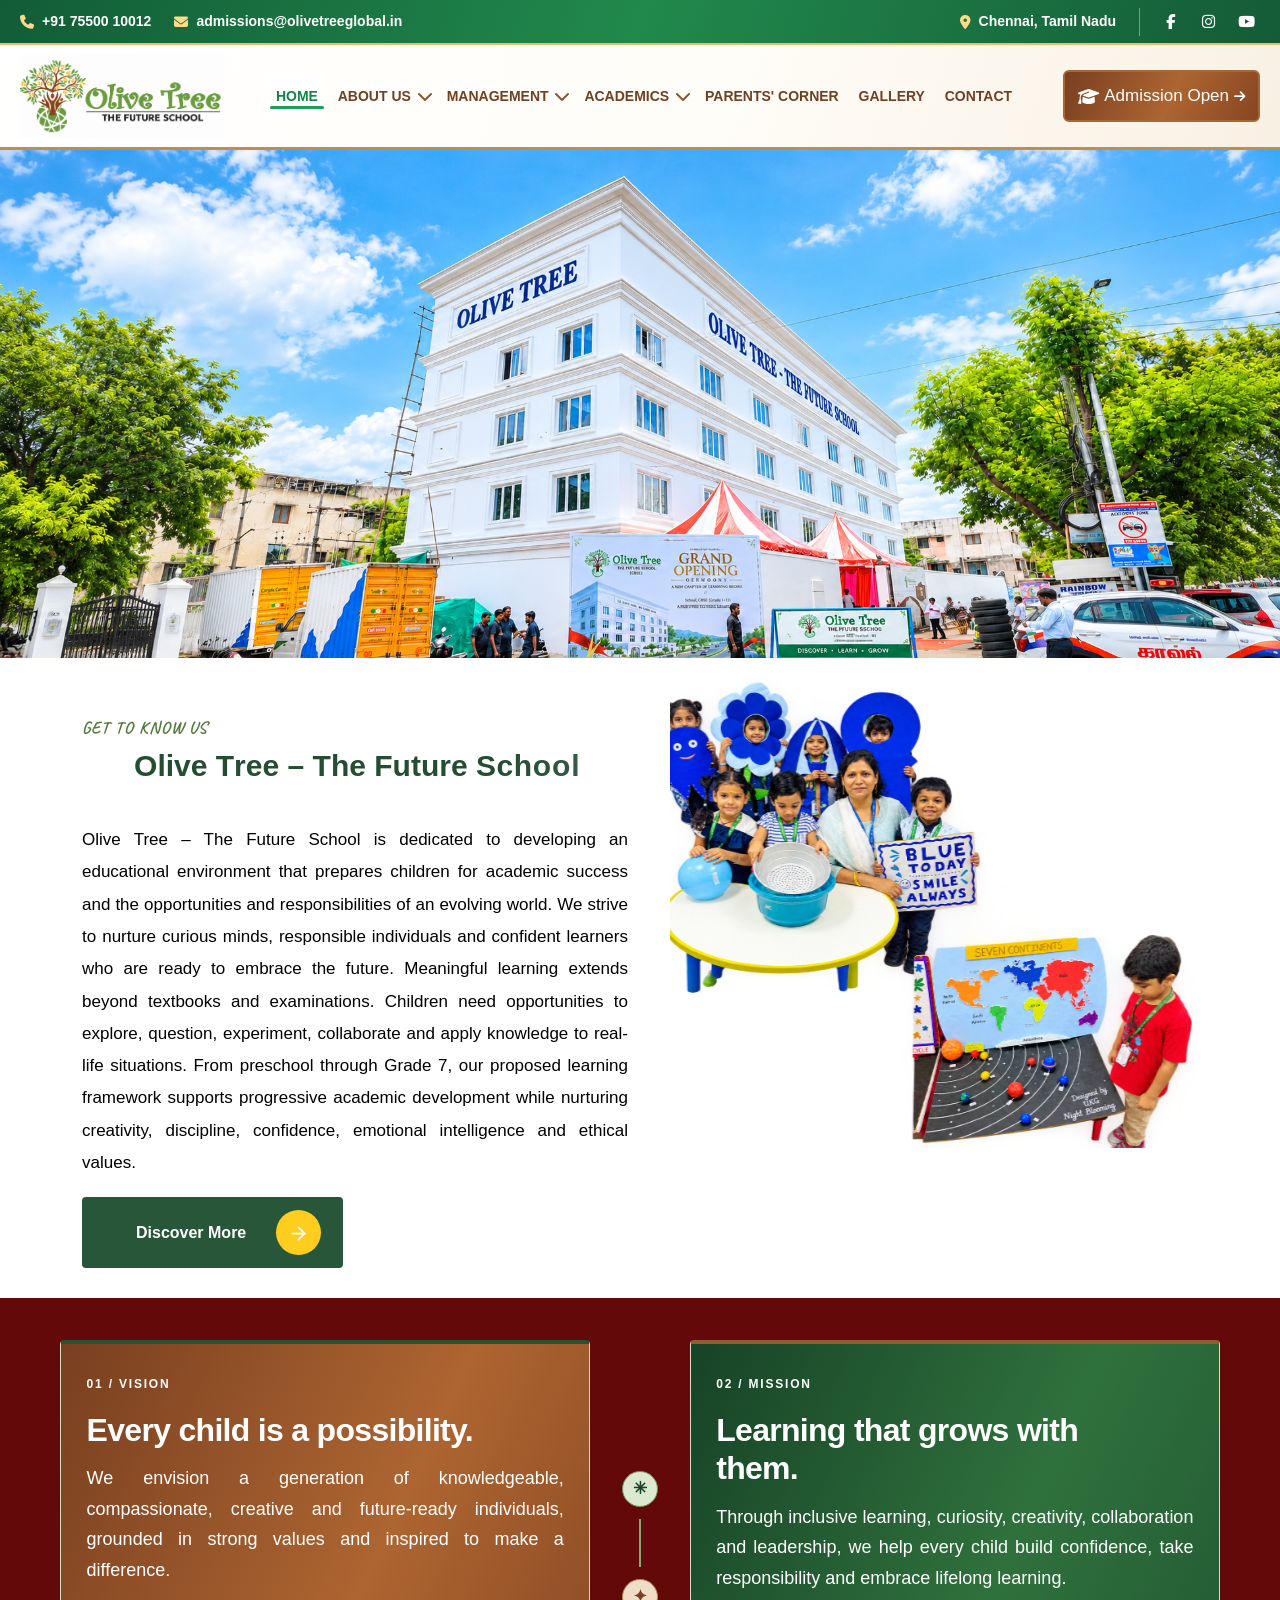
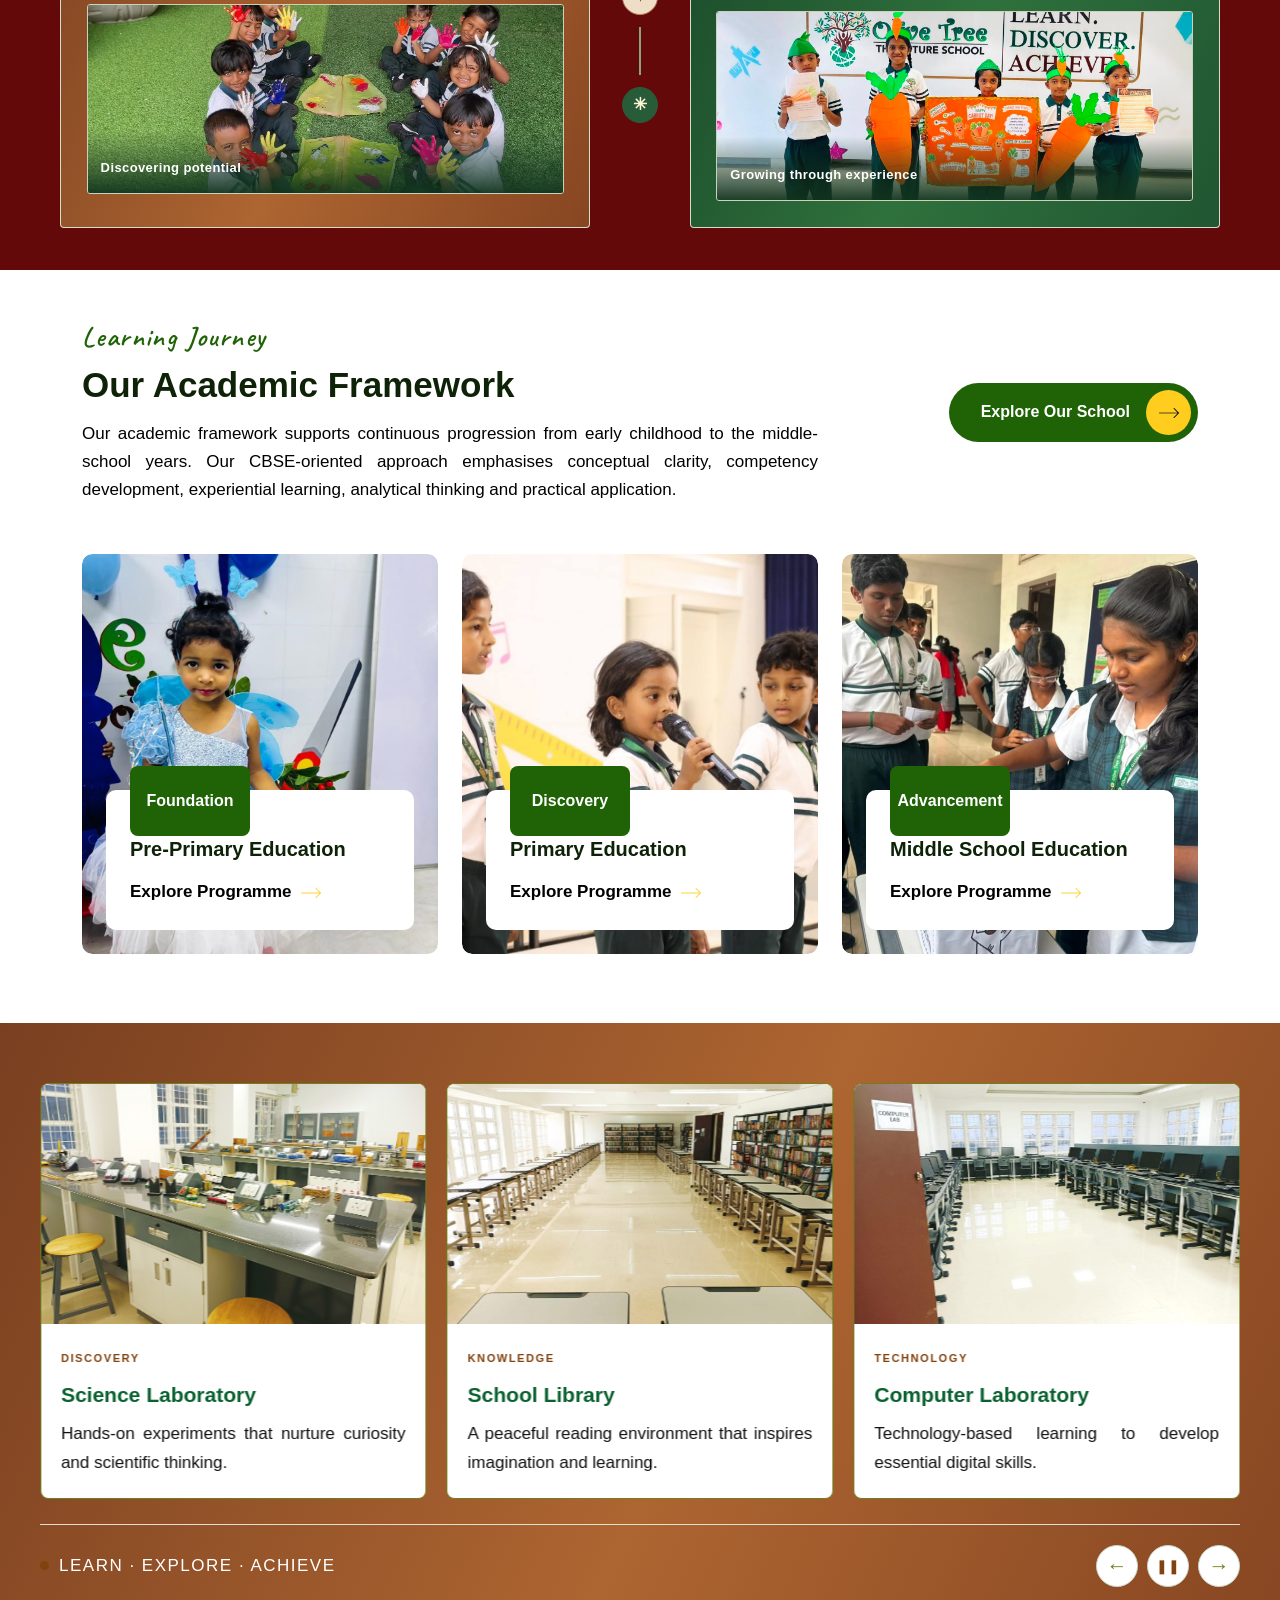
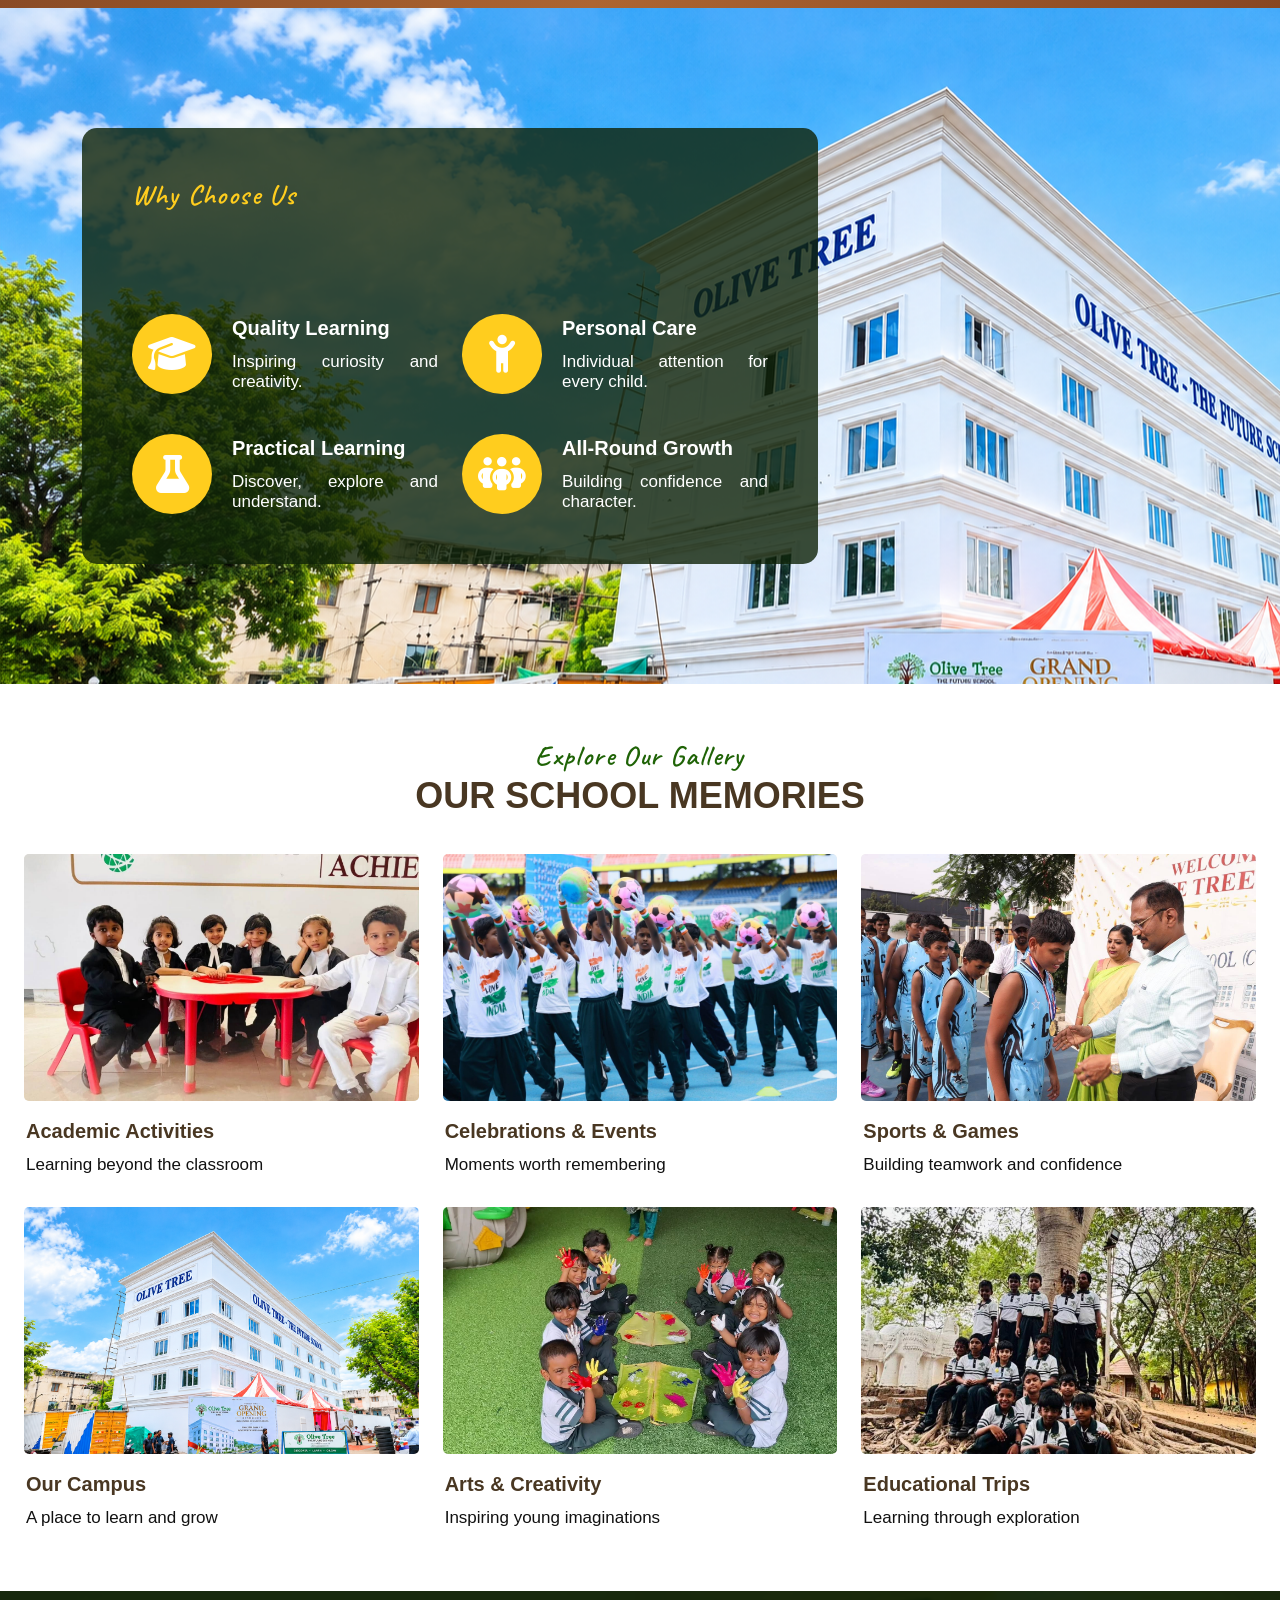
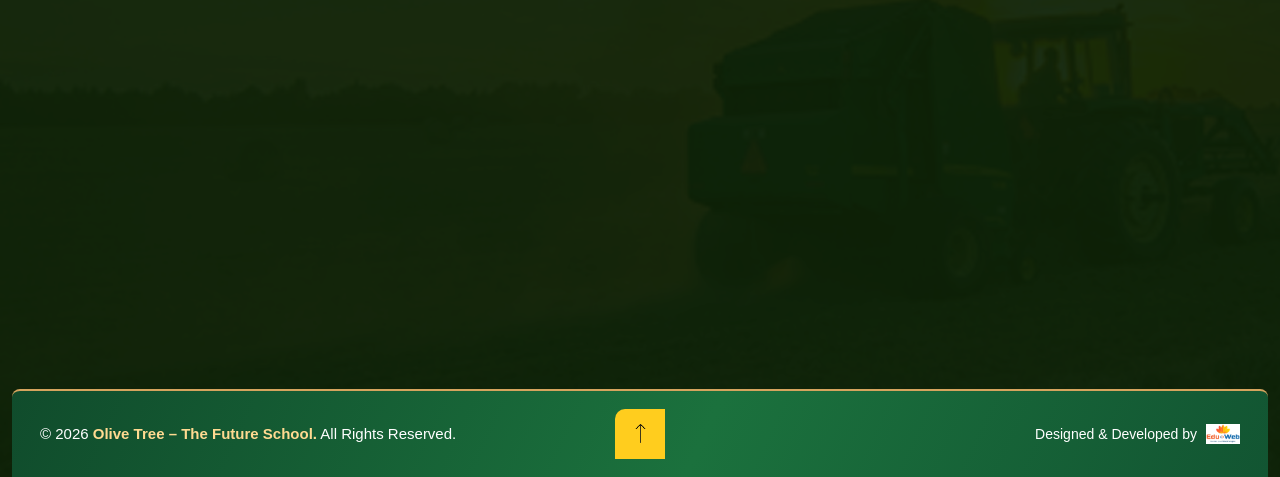
==== index.html @ cdbb2e9d "pic" ====
<!DOCTYPE html>
<html lang="en">


<meta http-equiv="content-type" content="text/html;charset=utf-8" />

<head>
    <meta charset="UTF-8">
    <meta name="viewport" content="width=device-width, initial-scale=1.0">
    <title> OLIVE TREE FUTURE SCHOOL</title>
    <link rel="stylesheet" href="assets/css/bootstrap.min.css">
    <link rel="stylesheet" href="assets/css/style.css">
    <link rel="stylesheet" href="assets/css/custom.css">
    <link rel="stylesheet" href="assets/css/swiper-bundle.min.css">
    <link rel="stylesheet" href="assets/fonts/fontawesome-free-6.7.1-web/css/all.min.css">
    <link rel="shortcut icon" type="image/x-icon" href="assets/img/future.png">




</head>

<body>
    <!-- Preloader start -->
    <div class="sb-page-loader">
        <img src="assets/images/logo/preloader.svg" class="position-absolute" alt="preloader-logo">
        <span class="loader">
        </span>
    </div>

    <!-- =========================================
     OLIVE TREE SCHOOL HEADER
========================================= -->

    <header class="ot-header" id="otHeader">

        <!-- ========== TOP HEADER ========== -->
        <div class="ot-top-header">
            <div class="ot-header-container ot-top-inner">

                <div class="ot-top-left">

                    <a href="tel:+917550010012">
                        <i class="fa-solid fa-phone"></i>
                        +91 75500 10012
                    </a>

                    <a href="mailto:admissions@olivetreeglobal.in">
                        <i class="fa-solid fa-envelope"></i>
                        admissions@olivetreeglobal.in
                    </a>

                </div>

                <div class="ot-top-right">

                    <span class="ot-top-location">
                        <i class="fa-solid fa-location-dot"></i>
                        Chennai, Tamil Nadu
                    </span>

                    <div class="ot-social-links">
                        <a href="#" aria-label="Facebook">
                            <i class="fa-brands fa-facebook-f"></i>
                        </a>
                        <a href="#" aria-label="Instagram">
                            <i class="fa-brands fa-instagram"></i>
                        </a>
                        <a href="#" aria-label="YouTube">
                            <i class="fa-brands fa-youtube"></i>
                        </a>
                    </div>

                </div>

            </div>
        </div>

        <!-- ========== MAIN HEADER ========== -->
        <div class="ot-main-header">
            <div class="ot-header-container ot-main-inner">

                <!-- LOGO ONLY -->
                <a href="index.html" class="ot-header-logo">
                    <img src="assets/img/future.png" alt="Olive Tree Group of Schools">
                </a>

                <!-- NAVIGATION -->
                <nav class="ot-main-nav" id="otMainNav" aria-label="Main navigation">

                    <ul class="ot-nav-list">

                        <li>
                            <a href="index.html" class="ot-nav-link active">
                                HOME
                            </a>
                        </li>

                        <!-- ABOUT US -->
                        <li class="ot-dropdown-parent">
                            <div class="ot-nav-row">
                                <a href="about.html" class="ot-nav-link">
                                    ABOUT US
                                </a>

                                <button class="ot-submenu-toggle" type="button" aria-label="Toggle About Us submenu"
                                    aria-expanded="false">
                                    <i class="fa-solid fa-chevron-down"></i>
                                </button>
                            </div>

                            <ul class="ot-submenu">
                                <li><a href="school-overview.html">School Overview</a></li>
                                <li><a href="vision.html">Vision</a></li>
                                <li><a href="mission.html">Mission</a></li>
                                <li><a href="core-values.html">Core Values</a></li>
                            </ul>
                        </li>

                        <!-- MANAGEMENT -->
                        <li class="ot-dropdown-parent">
                            <div class="ot-nav-row">
                                <a href="management.html" class="ot-nav-link">
                                    MANAGEMENT
                                </a>

                                <button class="ot-submenu-toggle" type="button" aria-label="Toggle Management submenu"
                                    aria-expanded="false">
                                    <i class="fa-solid fa-chevron-down"></i>
                                </button>
                            </div>

                            <ul class="ot-submenu">
                                <li>
                                    <a href="chairman.html">
                                        Chairman's Message
                                    </a>
                                </li>
                                <li>
                                    <a href="director.html">
                                        Director's / Correspondent's Message
                                    </a>
                                </li>
                                <li>
                                    <a href="principal.html">
                                        Principal's Message
                                    </a>
                                </li>
                            </ul>
                        </li>


                        <!-- ACADEMICS -->
                        <li class="ot-dropdown-parent">
                            <div class="ot-nav-row">
                                <a href="academics.html" class="ot-nav-link">
                                    ACADEMICS
                                </a>

                                <button class="ot-submenu-toggle" type="button" aria-label="Toggle Academics submenu"
                                    aria-expanded="false">
                                    <i class="fa-solid fa-chevron-down"></i>
                                </button>
                            </div>

                            <ul class="ot-submenu">
                                <li><a href="pre-primary.html">Pre-Primary</a></li>
                                <li><a href="primary.html">Primary</a></li>
                                <li><a href="middle-school.html">Middle School</a></li>
                                <li><a href="curriculum.html">Curriculum</a></li>
                                <li>
                                    <a href="teaching-methodology.html">
                                        Teaching Methodology
                                    </a>
                                </li>
                            </ul>
                        </li>

                        <li>
                            <a href="admission.html" class="ot-nav-link">
                                PARENTS' CORNER
                            </a>
                        </li>

                        <li>
                            <a href="gallery.html" class="ot-nav-link">
                                GALLERY
                            </a>
                        </li>

                        <li>
                            <a href="contact.html" class="ot-nav-link">
                                CONTACT
                            </a>
                        </li>

                    </ul>

                </nav>

                <!-- RIGHT ACTIONS -->
                <div class="ot-header-actions">

                    <a href="admission.html" class="ot-admission-button">
                        <i class="fa-solid fa-graduation-cap"></i>
                        <span style="color: white;">Admission Open</span>
                        <i class="fa-solid fa-arrow-right ot-admission-arrow"></i>
                    </a>

                    <button class="ot-mobile-toggle" id="otMobileToggle" type="button" aria-label="Open menu"
                        aria-controls="otMainNav" aria-expanded="false">
                        <i class="fa-solid fa-bars"></i>
                    </button>

                </div>

            </div>
        </div>

        <!-- MOBILE OVERLAY -->
        <div class="ot-nav-overlay" id="otNavOverlay"></div>

    </header>

    <!-- =========================================
     HEADER JAVASCRIPT
========================================= -->

    <script>
        document.addEventListener("DOMContentLoaded", function () {

            const toggle = document.getElementById("otMobileToggle");
            const nav = document.getElementById("otMainNav");
            const overlay = document.getElementById("otNavOverlay");
            const submenuButtons = document.querySelectorAll(
                ".ot-submenu-toggle"
            );

            function closeMenu() {
                nav.classList.remove("ot-nav-active");
                overlay.classList.remove("ot-overlay-active");
                document.body.classList.remove("ot-menu-open");

                toggle.setAttribute("aria-expanded", "false");
                toggle.setAttribute("aria-label", "Open menu");
                toggle.innerHTML = '<i class="fa-solid fa-bars"></i>';

                document.querySelectorAll(".ot-dropdown-parent")
                    .forEach(item => item.classList.remove("ot-submenu-open"));

                submenuButtons.forEach(button => {
                    button.setAttribute("aria-expanded", "false");
                });
            }

            toggle.addEventListener("click", function () {
                if (nav.classList.contains("ot-nav-active")) {
                    closeMenu();
                } else {
                    nav.classList.add("ot-nav-active");
                    overlay.classList.add("ot-overlay-active");
                    document.body.classList.add("ot-menu-open");

                    toggle.setAttribute("aria-expanded", "true");
                    toggle.setAttribute("aria-label", "Close menu");
                    toggle.innerHTML = '<i class="fa-solid fa-xmark"></i>';
                }
            });

            overlay.addEventListener("click", closeMenu);

            submenuButtons.forEach(button => {
                button.addEventListener("click", function () {

                    const parent = button.closest(".ot-dropdown-parent");
                    const isOpen = parent.classList.contains("ot-submenu-open");

                    document.querySelectorAll(".ot-dropdown-parent")
                        .forEach(item => {
                            item.classList.remove("ot-submenu-open");
                            item.querySelector(".ot-submenu-toggle")
                                .setAttribute("aria-expanded", "false");
                        });

                    if (!isOpen) {
                        parent.classList.add("ot-submenu-open");
                        button.setAttribute("aria-expanded", "true");
                    }
                });
            });

            document.addEventListener("keydown", function (event) {
                if (event.key === "Escape") closeMenu();
            });

            window.addEventListener("resize", function () {
                if (window.innerWidth > 1100) closeMenu();
            });

        });
    </script>



    <!--===== Main Section    S T A R T =====-->
    <main>

        <!-- Hero Section Start -->
        <section class="hero-section-2 fix">

            <div class="swiper banner-active">
                <div class="swiper-wrapper">
                    <div class="swiper-slide">

                        <!-- Hero Section Start -->
                        <section class="hero-section hero-1 " style="margin-top: -2%;">
                            <div class=" hero-container">
                                <div id="rs-slider" class="rs-slider slider6">
                                    <div class="slideshow-container">

                                        <div class="mySlides fade">

                                            <img src="assets/img/banner1.png" style="width:100%">

                                        </div>

                                       

                                    </div>




                                    <div style="text-align:center;margin-top: -2%;">
                                        <span class="dot"></span>
                                        <span class="dot"></span>
                                        <span class="dot"></span>
                                    </div>


                                </div>




                                <style>
                                    /* Slideshow container */
                                    .slideshow-container {
                                        max-width: auto;
                                        position: relative;
                                        margin: auto;
                                    }

                                    /* Caption text */

                                    /* Number text (1/3 etc) */


                                    /* The dots/bullets/indicators */
                                    .dot {
                                        height: 15px;
                                        width: 15px;
                                        margin: 0 2px;
                                        background-color: #fff;
                                        border-radius: 50%;
                                        display: inline-block;
                                        transition: background-color 0.6s ease;
                                    }

                                    .slider-dots,
                                    .dot,
                                    div[style*="text-align:center"] {
                                        display: none !important;
                                    }

                                    .active {
                                        background-color: #fff;
                                    }

                                    /* Fading animation */
                                    .fade {
                                        animation-name: fade;
                                        animation-duration: 1.5s;
                                    }

                                    .fade:not(.show) {
                                        opacity: 1;
                                    }

                                    @keyframes fade {
                                        from {
                                            opacity: .4
                                        }

                                        to {
                                            opacity: 1
                                        }
                                    }

                                    @media only screen and (max-width: 600px) {
                                        .testiItem02 .quotation {
                                            display: none !important;
                                        }
                                    }


                                    /* On smaller screens, decrease text size */
                                </style>



                                <script>
                                    let slideIndex = 0;
                                    showSlides();

                                    function showSlides() {
                                        let i;
                                        let slides = document.getElementsByClassName("mySlides");
                                        let dots = document.getElementsByClassName("dot");
                                        for (i = 0; i < slides.length; i++) {
                                            slides[i].style.display = "none";
                                        }
                                        slideIndex++;
                                        if (slideIndex > slides.length) {
                                            slideIndex = 1
                                        }
                                        for (i = 0; i < dots.length; i++) {
                                            dots[i].className = dots[i].className.replace(" active", "");
                                        }
                                        slides[slideIndex - 1].style.display = "block";
                                        dots[slideIndex - 1].className += " active";
                                        setTimeout(showSlides, 5000); // Change image every 2 seconds
                                    }
                                </script>

                            </div>
                        </section>

        </section>

      <!--===== OLIVE TREE ABOUT SECTION START =====-->
<section class="sb-about-area content pt-20 pb-120 overflow-hidden"
    style="background:#ffffff; padding-top:60px; padding-bottom:30px;">

    <div class="container">
        <div class="sb-about">
            <div class="row align-items-center">

                <!-- LEFT CONTENT -->
                <div class="col-lg-6">
                    <div class="sb-section-title-wrapper">

                        <h4 class="sb-section-subtitle mb-10"
                            style="color:#52783c; font-size:17px; font-weight:700; letter-spacing:1px;">
                            GET TO KNOW US
                        </h4>

                        <h2 class="sb-section-title pb-25 split-text right"
                            style="color:#254d32; font-size:clamp(30px,3.2vw,23px); 
                            line-height:1.2; font-weight:800; margin-bottom:15px;text-align: center;">
                            Olive Tree – The Future School
                        </h2>

                        <p style="color:#000; font-size:17px; line-height:1.9; text-align:justify; margin-bottom:18px;">
                            Olive Tree – The Future School is dedicated to developing
                            an educational environment that prepares children for
                            academic success and the opportunities and responsibilities
                            of an evolving world. We strive to nurture curious minds,
                            responsible individuals and confident learners who are
                            ready to embrace the future.

                            Meaningful learning extends beyond textbooks and
                            examinations. Children need opportunities to explore,
                            question, experiment, collaborate and apply knowledge
                            to real-life situations.

                            From preschool through Grade 7, our proposed learning
                            framework supports progressive academic development
                            while nurturing creativity, discipline, confidence,
                            emotional intelligence and ethical values.
                        </p>

                        <!-- DISCOVER MORE BUTTON -->
                        <div class="sb-btn-wrapper position-relative d-inline-block fade-up">

                            <a href="about.html" class="sb-btn sb-btn-two"
                                style="display:inline-flex; align-items:center; gap:14px; padding:13px 22px; background:#285638; border-radius:4px; text-decoration:none;">

                                <div class="sb-btn-text sb-btn-two-text position-relative">

                                    <span class="sb-btn-text-1"
                                        style="color:#fff; font-size:16px; font-weight:700;">
                                        Discover More
                                    </span>

                                    <span class="sb-btn-text-2"
                                        style="color:#fff; font-size:16px; font-weight:700;">
                                        Discover More
                                    </span>

                                </div>

                                <div class="sb-btn-icon">
                                    <svg width="21" height="21" viewBox="0 0 24 24"
                                        fill="none" stroke="#fff"
                                        stroke-width="2" stroke-linecap="round"
                                        stroke-linejoin="round"
                                        aria-hidden="true">
                                        <path d="M5 12h14"/>
                                        <path d="m12 5 7 7-7 7"/>
                                    </svg>
                                </div>

                            </a>

                        </div>

                    </div>
                </div>

                <!-- RIGHT IMAGE -->
                <div class="col-lg-6" style="margin-top: -15%;">

                    <div class="sb-about-thumb mt-50 overflow-hidden mt-lg-0"
                        style="position:relative; border-radius:12px;">

                        <div class="reveal right">
                            <img
                                class="img-fluid text-end"
                                src="assets/img/abt.png"
                                alt="Students learning and growing at Olive Tree – The Future School"
                                loading="lazy"
                                style="display:block; width:100%; height:auto; object-fit:cover; border-radius:12px;">
                        </div>



                    </div>

                </div>

            </div>
        </div>
    </div>

</section>
<!--===== OLIVE TREE ABOUT SECTION END =====-->


<section class="ot-growth" id="vision-mission" style="background-color: rgb(100, 9, 9);">

    <div class="ot-growth-wrap">

        <div class="ot-growth-layout">

            <!-- LEFT: VISION -->
            <div class="ot-growth-vision">
                <span class="ot-growth-index" style="color: white;">01 / VISION</span>

                <h2 style="color: white;">Every child is a <em style="color: white;">possibility.</em></h2>

                <p style="color: white;">
                    We envision a generation of knowledgeable, compassionate,
                    creative and future-ready individuals, grounded in strong
                    values and inspired to make a difference.
                </p>

                <div class="ot-growth-image">
                    <img src="assets/img/fungame.jpg"
                         alt="Children exploring and learning">
                    <span class="ot-growth-image-caption" style="color: white;">
                        Discovering potential
                    </span>
                </div>
            </div>

            <!-- MIDDLE: GROWTH PATH -->
            <div class="ot-growth-path" aria-hidden="true">
                <span class="ot-growth-seed">✳</span>
                <span class="ot-growth-path-line"></span>
                <span class="ot-growth-leaf">✦</span>
                <span class="ot-growth-path-line"></span>
                <span class="ot-growth-star">✳</span>
            </div>

            <!-- RIGHT: MISSION -->
            <div class="ot-growth-mission">
                <span class="ot-growth-index" style="color: white;">02 / MISSION</span>

                <h3 style="color: white;">Learning that <em style="color: white;">grows with them.</em></h3>

                <p style="color: white;">
                    Through inclusive learning, curiosity, creativity,
                    collaboration and leadership, we help every child build
                    confidence, take responsibility and embrace lifelong learning.
                </p>

                <div class="ot-growth-image">
                    <img src="assets/img/carrot1.jpg"
                         alt="Students collaborating in a learning activity">
                    <span class="ot-growth-image-caption" style="color: white;">
                        Growing through experience
                    </span>
                </div>
            </div>

        </div>

    </div>
</section>



      <!-- ACADEMIC FRAMEWORK SECTION START -->
<section class="sb-blog-area pt-120 content pb-120 ot-academic">
    <div class="container">

        <!-- Section Heading -->
        <div class="mb-50">
            <div class="row align-items-center g-4 gy-md-0">

                <div class="col-md-8">
                    <div class="sb-section-title-wrapper">
                        <h4 class="sb-section-subtitle mb-10">
                            Learning Journey
                        </h4>

                        <h2 class="sb-section-title">
                            Our Academic Framework
                        </h2>

                        <p class="ot-academic-intro" style="margin-top: 2%;">
                            Our academic framework supports continuous progression
                            from early childhood to the middle-school years.
                            Our CBSE-oriented approach emphasises conceptual clarity,
                            competency development, experiential learning,
                            analytical thinking and practical application.
                        </p>
                    </div>
                </div>

                <div class="col-md-4">
                    <div class="sb-btn-wrapper d-flex justify-content-md-end">
                        <a href="about.html" class="sb-btn sb-btn-two">
                            <div class="sb-btn-text sb-btn-two-text position-relative">
                                <span class="sb-btn-text-1">Explore Our School</span>
                                <span class="sb-btn-text-2">Explore Our School</span>
                            </div>

                            <div class="sb-btn-icon">
                                <img src="assets/images/icon/right-arrow-2.png"
                                     alt="Explore">
                            </div>
                        </a>
                    </div>
                </div>

            </div>
        </div>

        <!-- Academic Levels -->
        <div class="sb-blog-wrapper">
            <div class="row g-4">

                <!-- Pre-Primary -->
                <div class="col-xl-4 col-md-6">
                    <div class="sb-blog ot-academic-card">

                        <a href="academic.html" class="sb-blog-thumb-home2">
                            <img src="assets/img/blue.jpg"
                                 alt="Olive Tree Pre-Primary Learning">
                        </a>

                        <div class="sb-blog-content position-absolute">

                            <div class="sb-blog-date ot-academic-number">
                              
                                <span class="d-block fs-16 fs-16-white">
                                    Foundation
                                </span>
                            </div>

                            <h4 class="pt-44">
                                <a href="academic.html" class="fs-24">
                                    Pre-Primary Education
                                </a>
                            </h4>

                            <p class="sb-blog-content-text-desc">
                                Play Group, Pre-KG, LKG & UKG
                            </p>

                            <p class="sb-blog-content-text-desc">
                                A joyful beginning through guided play,
                                phonics readiness, storytelling, creative
                                activities, sensory development and early
                                mathematical concepts.
                            </p>

                            <a href="academic.html"
                               class="sb-blog-btn pt-15 d-inline-block">
                                Explore Programme
                                <img src="assets/images/icon/arrow-right-yellow.png"
                                     alt="arrow">
                            </a>

                        </div>
                    </div>
                </div>

                <!-- Primary -->
                <div class="col-xl-4 col-md-6">
                    <div class="sb-blog ot-academic-card">

                        <a href="academic.html" class="sb-blog-thumb-home2">
                            <img src="assets/img/talent.jpg"
                                 alt="Olive Tree Primary School Students">
                        </a>

                        <div class="sb-blog-content position-absolute">

                            <div class="sb-blog-date ot-academic-number">
                              
                                <span class="d-block fs-16 fs-16-white">
                                    Discovery
                                </span>
                            </div>

                            <h4 class="pt-44">
                                <a href="academic.html" class="fs-24">
                                    Primary Education
                                </a>
                            </h4>

                            <p class="sb-blog-content-text-desc">
                                Grades 1 to 5
                            </p>

                            <p class="sb-blog-content-text-desc">
                                Building strong foundations in English,
                                mathematics, environmental studies, science,
                                languages, digital awareness, arts and
                                physical education through interactive learning.
                            </p>

                            <a href="academic.html"
                               class="sb-blog-btn pt-15 d-inline-block">
                                Explore Programme
                                <img src="assets/images/icon/arrow-right-yellow.png"
                                     alt="arrow">
                            </a>

                        </div>
                    </div>
                </div>

                <!-- Middle School -->
                <div class="col-xl-4 col-md-6">
                    <div class="sb-blog ot-academic-card">

                        <a href="academic.html" class="sb-blog-thumb-home2">
                            <img src="assets/img/vote1.jpg"
                                 alt="Olive Tree Middle School Education">
                        </a>

                        <div class="sb-blog-content position-absolute">

                            <div class="sb-blog-date ot-academic-number">
                              
                                <span class="d-block fs-16 fs-16-white">
                                    Advancement
                                </span>
                            </div>

                            <h4 class="pt-44">
                                <a href="academic.html" class="fs-24">
                                    Middle School Education
                                </a>
                            </h4>

                            <p class="sb-blog-content-text-desc">
                                Grades 6 & 7
                            </p>

                            <p class="sb-blog-content-text-desc">
                                Developing deeper subject knowledge,
                                analytical thinking and independence through
                                science investigations, projects, mathematics,
                                languages, social science and life skills.
                            </p>

                            <a href="academic.html"
                               class="sb-blog-btn pt-15 d-inline-block">
                                Explore Programme
                                <img src="assets/images/icon/arrow-right-yellow.png"
                                     alt="arrow">
                            </a>

                        </div>
                    </div>
                </div>

            </div>
        </div>

    </div>
</section>
<!-- ACADEMIC FRAMEWORK SECTION END -->

<section class="school-facilities" id="facilities" style="margin-top: -4%;">
    <div class="facility-container">
        <div class="facility-slider" id="facilitySlider">
            <div class="facility-track" id="facilityTrack">

                <article class="facility-card">
                    <div class="facility-image">
                        <img src="assets/img/smartclass.jpg"
                             alt="Modern school classroom">
                    </div>
                    <div class="facility-info">
                        <span class="facility-category">LEARNING</span>
                        <h3>Smart Classrooms</h3>
                        <p>Bright and comfortable spaces that encourage interactive learning.</p>
                    </div>
                </article>

                <article class="facility-card">
                    <div class="facility-image">
                        <img src="assets/img/New folder/phy.jpg"
                             alt="School science laboratory">
                    </div>
                    <div class="facility-info">
                        <span class="facility-category">DISCOVERY</span>
                        <h3>Science Laboratory</h3>
                        <p>Hands-on experiments that nurture curiosity and scientific thinking.</p>
                    </div>
                </article>

                <article class="facility-card">
                    <div class="facility-image">
                        <img src="assets/img/New folder/library.jpeg"
                             alt="School library">
                    </div>
                    <div class="facility-info">
                        <span class="facility-category">KNOWLEDGE</span>
                        <h3>School Library</h3>
                        <p>A peaceful reading environment that inspires imagination and learning.</p>
                    </div>
                </article>

                <article class="facility-card">
                    <div class="facility-image">
                        <img src="assets/img/New folder/cs.jpeg"
                             alt="School computer laboratory">
                    </div>
                    <div class="facility-info">
                        <span class="facility-category">TECHNOLOGY</span>
                        <h3>Computer Laboratory</h3>
                        <p>Technology-based learning to develop essential digital skills.</p>
                    </div>
                </article>

                <article class="facility-card">
                    <div class="facility-image">
                        <img src="assets/img/New folder/playground.jpeg"
                             alt="School sports and playground">
                    </div>
                    <div class="facility-info">
                        <span class="facility-category">WELL-BEING</span>
                        <h3>Sports & Playground</h3>
                        <p>Active play that builds teamwork, discipline and healthy habits.</p>
                    </div>
                </article>

            </div>
        </div>

        <div class="facility-controls">
            <div class="facility-bottom-text">
                <span class="facility-dot"></span>
                <span style="color: white;">LEARN · EXPLORE · ACHIEVE</span>
            </div>

            <div class="facility-navigation">
                <button type="button" id="facilityPrev"
                        aria-label="Previous facility">
                    &#8592;
                </button>

                <button type="button" id="facilityPlay"
                        aria-label="Pause automatic scrolling"
                        aria-pressed="false">
                    &#10074;&#10074;
                </button>

                <button type="button" id="facilityNext"
                        aria-label="Next facility">
                    &#8594;
                </button>
            </div>
        </div>

    </div>
</section>
<Script>
document.addEventListener("DOMContentLoaded", function () {
    const slider = document.getElementById("facilitySlider");
    const track = document.getElementById("facilityTrack");
    const prev = document.getElementById("facilityPrev");
    const next = document.getElementById("facilityNext");
    const play = document.getElementById("facilityPlay");

    if (!slider || !track || !prev || !next || !play) return;

    let index = 0;
    let autoplay = true;
    let hoverPaused = false;
    let timer = null;

    function getCards() {
        return Array.from(track.querySelectorAll(".facility-card"));
    }

    function getMaxIndex() {
        const cards = getCards();

        if (!cards.length) return 0;

        const maxOffset = Math.max(
            0,
            track.scrollWidth - slider.clientWidth
        );

        if (maxOffset === 0) return 0;

        const card = cards[0];
        const styles = getComputedStyle(track);
        const gap = parseFloat(styles.columnGap) || 0;
        const step = card.getBoundingClientRect().width + gap;

        return Math.ceil(maxOffset / step);
    }

    function updateSlider() {
        const cards = getCards();
        if (!cards.length) return;

        const maxOffset = Math.max(
            0,
            track.scrollWidth - slider.clientWidth
        );

        const card = cards[0];
        const styles = getComputedStyle(track);
        const gap = parseFloat(styles.columnGap) || 0;
        const step = card.getBoundingClientRect().width + gap;

        index = Math.max(0, Math.min(index, getMaxIndex()));

        const offset = Math.min(index * step, maxOffset);

        track.style.transform = `translate3d(-${offset}px, 0, 0)`;
    }

    function stopTimer() {
        if (timer !== null) {
            clearInterval(timer);
            timer = null;
        }
    }

    function startTimer() {
        stopTimer();

        if (!autoplay || hoverPaused) return;

        timer = setInterval(function () {
            const max = getMaxIndex();

            index = index >= max ? 0 : index + 1;
            updateSlider();
        }, 3000);
    }

    function pauseAutoplay() {
        autoplay = false;
        stopTimer();

        play.innerHTML = "&#9654;";
        play.setAttribute("aria-label", "Resume automatic scrolling");
        play.setAttribute("aria-pressed", "true");
    }

    function resumeAutoplay() {
        autoplay = true;

        play.innerHTML = "&#10074;&#10074;";
        play.setAttribute("aria-label", "Pause automatic scrolling");
        play.setAttribute("aria-pressed", "false");

        startTimer();
    }

    prev.addEventListener("click", function () {
        pauseAutoplay();

        const max = getMaxIndex();
        index = index <= 0 ? max : index - 1;

        updateSlider();
    });

    next.addEventListener("click", function () {
        pauseAutoplay();

        const max = getMaxIndex();
        index = index >= max ? 0 : index + 1;

        updateSlider();
    });

    play.addEventListener("click", function () {
        if (autoplay) {
            pauseAutoplay();
        } else {
            resumeAutoplay();
        }
    });

    slider.addEventListener("mouseenter", function () {
        hoverPaused = true;
        stopTimer();
    });

    slider.addEventListener("mouseleave", function () {
        hoverPaused = false;
        startTimer();
    });

    window.addEventListener("resize", updateSlider);

    getCards().forEach(function (imgCard) {
        imgCard.querySelectorAll("img").forEach(function (img) {
            if (!img.complete) {
                img.addEventListener("load", updateSlider, { once: true });
            }
        });
    });

    updateSlider();
    startTimer();
});
</Script>
        <!-- why choose us -->

        <section class="sb-cta-home3-area" data-bg-src="assets/img/banner1.png" style="margin-top: -3%;">
            <div class="container">
                <div class="row">
                    <div class="col-xl-8 col-xxl-7">
                        <div class="sb-cta-home3 mt-120 mb-120">
                            <div class="sb-section-title-wrapper     pb-50">
                                <h4 class="sb-section-subtitle sb-section-subtitle-yellow position-relative mb-10">
                                    Why Choose Us
                                </h4>
                                <h2 class="sb-section-title sb-section-title-white split-text right">
                                    What we Provide
                                </h2>
                            </div>
                       
<div class="row">

    <!-- QUALITY LEARNING -->
    <div class="col-lg-6">
        <div class="sb-cta-home3__item mb-40 br-8">
            <div class="sb-cta-home3__thumb">
                <i class="fa-solid fa-graduation-cap"
                   aria-hidden="true"></i>
            </div>
            <div class="sb-cta-home3__content">
                <h3 class="fs-24 fs-24-white pb-12">Quality Learning</h3>
                <p class="sb-features__desc" style="color: white;">
                    Inspiring curiosity and creativity.
                </p>
            </div>
        </div>
    </div>

    <!-- PERSONAL CARE -->
    <div class="col-lg-6">
        <div class="sb-cta-home3__item mb-40 br-8">
            <div class="sb-cta-home3__thumb">
                <i class="fa-solid fa-child-reaching"
                   aria-hidden="true"></i>
            </div>
            <div class="sb-cta-home3__content">
                <h3 class="fs-24 fs-24-white pb-12">Personal Care</h3>
                <p class="sb-features__desc" style="color: white;">
                    Individual attention for every child.
                </p>
            </div>
        </div>
    </div>

    <!-- PRACTICAL LEARNING -->
    <div class="col-lg-6">
        <div class="sb-cta-home3__item mb-40 mb-lg-0 br-8">
            <div class="sb-cta-home3__thumb">
                <i class="fa-solid fa-flask"
                   aria-hidden="true"></i>
            </div>
            <div class="sb-cta-home3__content">
                <h3 class="fs-24 fs-24-white pb-12">Practical Learning</h3>
                <p class="sb-features__desc" style="color: white;">
                    Discover, explore and understand.
                </p>
            </div>
        </div>
    </div>

    <!-- ALL-ROUND GROWTH -->
    <div class="col-lg-6">
        <div class="sb-cta-home3__item br-8">
            <div class="sb-cta-home3__thumb">
                <i class="fa-solid fa-people-group"
                   aria-hidden="true"></i>
            </div>
            <div class="sb-cta-home3__content">
                <h3 class="fs-24 fs-24-white pb-12">All-Round Growth</h3>
                <p class="sb-features__desc" style="color: white;">
                    Building confidence and character.
                </p>
            </div>
        </div>
    </div>

</div>

                        </div>
                    </div>
                </div>
            </div>

        </section>


<!-- SCHOOL GALLERY ALBUM SECTION -->
<section class="school-gallery" id="school-gallery">
    <div class="gallery-container">

        <div class="gallery-heading" style="text-align: center;">
<h4 class="sb-section-subtitle">
   Explore Our Gallery</h4>

                        <h2 class="sb-section-title">
                             OUR SCHOOL MEMORIES </h2>         
        </div>

        <!-- Gallery Albums -->
        <div class="gallery-grid">

            <!-- Album 1 -->
            <a href="gallery-academics.html" class="gallery-album">
                <div class="album-image">
                    <img src="assets/img/advocate1.jpg"
                         alt="School academic activities">
                
                    <div class="album-overlay">
                        <span class="album-icon">
                            <i class="fa-solid fa-arrow-up-right-from-square"></i>
                        </span>
                    </div>
                </div>
                <div class="album-info">
                    <div>
                        <h3>Academic Activities</h3>
                        <p>Learning beyond the classroom</p>
                    </div>
                </div>
            </a>

            <!-- Album 2 -->
            <a href="gallery-events.html" class="gallery-album">
                <div class="album-image">
                    <img src="assets/img/independence.jpg"
                         alt="School celebrations and events">
                  
                    <div class="album-overlay">
                        <span class="album-icon">
                            <i class="fa-solid fa-arrow-up-right-from-square"></i>
                        </span>
                    </div>
                </div>
                <div class="album-info">
                    <div>
                        <h3>Celebrations & Events</h3>
                        <p>Moments worth remembering</p>
                    </div>
                </div>
            </a>

            <!-- Album 3 -->
            <a href="gallery-sports.html" class="gallery-album">
                <div class="album-image">
                    <img src="assets/img/sports.jpg"
                         alt="School sports and games">
                   
                    <div class="album-overlay">
                        <span class="album-icon">
                            <i class="fa-solid fa-arrow-up-right-from-square"></i>
                        </span>
                    </div>
                </div>
                <div class="album-info">
                    <div>
                        <h3>Sports & Games</h3>
                        <p>Building teamwork and confidence</p>
                    </div>
                </div>
            </a>

            <!-- Album 4 -->
            <a href="gallery-campus.html" class="gallery-album">
                <div class="album-image">
                    <img src="assets/img/banner1.png"
                         alt="School campus and facilities">
                   
                    <div class="album-overlay">
                        <span class="album-icon">
                            <i class="fa-solid fa-arrow-up-right-from-square"></i>
                        </span>
                    </div>
                </div>
                <div class="album-info">
                    <div>
                        <h3>Our Campus</h3>
                        <p>A place to learn and grow</p>
                    </div>
                </div>
            </a>

            <!-- Album 5 -->
            <a href="gallery-arts.html" class="gallery-album">
                <div class="album-image">
                    <img src="assets/img/fungame.jpg"
                         alt="School arts and creative activities">
                   
                    <div class="album-overlay">
                        <span class="album-icon">
                            <i class="fa-solid fa-arrow-up-right-from-square"></i>
                        </span>
                    </div>
                </div>
                <div class="album-info">
                    <div>
                        <h3>Arts & Creativity</h3>
                        <p>Inspiring young imaginations</p>
                    </div>
                </div>
            </a>

            <!-- Album 6 -->
            <a href="gallery-tours.html" class="gallery-album">
                <div class="album-image">
                    <img src="assets/img/trip.jpg"
                         alt="School educational trips">
                 
                    <div class="album-overlay">
                        <span class="album-icon">
                            <i class="fa-solid fa-arrow-up-right-from-square"></i>
                        </span>
                    </div>
                </div>
                <div class="album-info">
                    <div>
                        <h3>Educational Trips</h3>
                        <p>Learning through exploration</p>
                    </div>
                </div>
            </a>

        </div>

    

    </div>
</section>



    </main>



    <!--===== footer Section    S T A R T =====-->
    <footer class="bg-img pt-120 content" data-bg-src="assets/images/background/footer1.1-bg.png">

        <div class="sb-footer overflow-x-hidden">
            <div class="container">
                <div class="row  ">
                    <div class="col-lg-3 col-md-7">
                        <div class="mb-40 mb-lg-0 fade-up">
                            <div class="sb-footer-logo pb-50">
                                <img src="assets/img/future.png" alt="" style="width: 150px;">
                            </div>
                            <p class="sb-footer- fs-18">Nurturing young minds through meaningful education,
                            strong values and holistic development to prepare
                            every child for a confident, successful and
                            globally connected future.</p>
                        </div>
                    </div>
                    <div class="col-xl-2 col-lg-2 col-md-5">

                        <div class="sb-footer-item pl-60 mb-40 mb-lg-0 fade-up">

                            <ul>
 <li><a href="#!">Home</a> </li>
                                <li><a href="#!">About Us</a> </li>
                                <li><a href="#!">Management</a></li>
                                <li><a href="#!">Activitiy</a> </li>
                                <li><a href="#!">Career</a> </li>
                                <li><a href="project.html">Admissions</a></li>
                                                                <li><a href="project.html">Contact</a></li>

                            </ul>
                        </div>
                    </div>
                    <div class="col-lg-4 col-xl-4 col-md-7">

                        <div class="sb-footer-item pl-84 fade-up">
                            <h4 class="sb-footer-title">Our Activity</h4>
                            <div class="sb-footer-item-box pb-30 d-inline-flex align-items-center">
                                <div class="sb-footer-item-box-icon mr-20">
                                    <img class=" " src="assets/img/advocate.jpg" alt="" style="width: 100px;">
                                </div>
                                <div>


                                    <span class="sb-footer-item-text fs-20-black fs-20 d-inline-block mb-10">


                                        25 Oct 2024

                                    </span>
                                    <a href="blog-details.html" class="fs-18 d-block">This leader in organic <br>
                                        agriculture growth </a>
                                </div>
                            </div>
                            <div class="sb-footer-item-box pb-30 d-inline-flex align-items-center">
                                <div class="sb-testi-item-box-icon mr-20">
                                    <img class=" " src="assets/img/beetroot.jpg" alt="" style="width: 100px;">
                                </div>
                                <div>

                                    <span class="sb-footer-item-text fs-20-black d-inline-block fs-20 mb-10">

                                        25 Oct 2024

                                    </span>
                                    <a href="blog-details.html" class="fs-18 d-inline-block"> Growing a Greener Future
                                        with Organic Practices</a>
                                </div>
                            </div>
                        </div>

                    </div>
                    <div class="col-lg-3 col-xl-3 col-md-5">
                        <div class=" pl-36 fade-up">
                            <h4 class="sb-footer-title">Contact</h4>
                            <ul>
                                <li><a href="tel:+1800123654987com" class="d-inline-flex align-items-center"> <img
                                            class="mr-10" src="assets/images/icon/footer_icon-1.png" alt="footer_icon">
                                       +917550010012
</a></li>
                                <li><a href="#" class="d-inline-flex align-items-center"> <img class="mr-10"
                                            src="assets/images/icon/footer_icon-2.png" alt="footer_icon">Vijay Skyline, E Main Rd, Welcome Colony, Anna Nagar, Chennai, Tamil Nadu 600101</a></li>
                                <li><a href="mailto:argonic.needhelp@company.com"
                                        class="d-inline-flex align-items-center"><img class="mr-10"
                                            src="assets/images/icon/footer_icon-3.png" alt="footer_icon">
                                       admissions@olivetreeglobal.in</a></li>
                            </ul>
                           
                        </div>
                    </div>
                </div>
            </div>
       
<!-- ===== FOOTER BOTTOM START ===== -->

<div class="container">
    <div class="sb-footer-bottom">
        <div class="sb-footer-bottom-wrapper">

            <!-- COPYRIGHT -->
            <div class="sb-footer-copyright">
                <p>
                    &copy; 2026
                    <strong>Olive Tree – The Future School.</strong>
                    All Rights Reserved.
                </p>
            </div>

            <!-- DESIGNED BY -->
            <div class="sb-footer-designer">
                <span>Designed &amp; Developed by</span>

                <a href="https://www.eduweb.co.in" target="_blank"
                   rel="noopener noreferrer"
                   class="sb-footer-designer-link">

                    <img
                        src="assets/img/New folder/companylogo.png"
                        alt="Eduweb Tech Logo">

                </a>
            </div>

            <!-- BACK TO TOP -->
            <button
                class="sb-backToTop"
                id="backToTop"
                type="button"
                aria-label="Back to top">

                <img
                    src="assets/images/icon/arrow-up.png"
                    alt="">
            </button>

        </div>
    </div>
</div>

<!-- ===== FOOTER BOTTOM END ===== -->

        </div>



    </footer>


    <script src="assets/js/jquery-3.7.1.min.js"></script>
    <!--  isotope link-->
    <script src="assets/js/isotope.pkgd.min.js"></script>
    <!--  imagesloaded link-->
    <script src="assets/js/imagesloaded.pkgd.min.js"></script>
    <!--===== Bootstrap link =====-->
    <script src="assets/js/bootstrap.bundle.min.js"></script>
    <!-- Waypoints link -->
    <script src="assets/js/jquery.waypoints.min.js"></script>
    <!-- CounterUp link-->
    <script src="assets/js/jquery.counterup.min.js"></script>
    <!-- Swiper link-->
    <script src="assets/js/swiper-bundle.min.js"></script>
    <!-- magnific link-->
    <script src="assets/js/jquery.magnific-popup.min.js"></script>
    <!-- gsap link-->
    <script src="assets/js/gsap.js"></script>
    <!-- gsap link-->
    <script src="assets/js/gsap-split-text.js"></script>
    <!-- gsap scroll link-->
    <script src="assets/js/gsap-scroll-trigger.js"></script>
    <!-- Main js link-->
    <script src="assets/js/main.js"></script>


</body>



</html>
---- assets/css/style.css ----
/************ TABLE OF CONTENTS ***************

	-----------------
	*** THEME CSS***
	-----------------
	01. Theme Default
	02. Common Classes
	03. Default Spacing


/* TABLE OF CONTENT
============================

*** Template Components ***
============================
	01. Variable CSS
	02. Common CSS
	03. Backgrond CSS
	04. Button CSS
	05. Icon box CSS
	06. Heading CSS
	07. Spacing CSS
	08. Section title CSS
	09. Form Filed CSS
	10. Animation CSS
	11. Top Header CSS
	12. Header CSS
	13. Offcanvas CSS
	14. Bnnaer CSS
	15. Services CSS
	16. Text Slider CSS
	17. About Us CSS
	18. Projects CSS
	19. Features CSS
	20. Messages CSS
	21. Testimonial CSS
	22. Team CSS
	23. FAQ CSS
	24. Blog CSS
	25. Counter CSS
	26. Video CSS
	27. Work process CSS
	28. Brand CSS
	29. Footer CSS
	30. Page header CSS

*** Template Pages ***
=========================
31. Service Details Page CSS
32. Project page CSS
33. Project details page CSS
34. Blog page CSS
35. Blog details page CSS
36. Contact us page CSS
============================
*/
/*----------------------------------------*/
/*  1.1 Theme Default
/*----------------------------------------*/
@import url("https://fonts.googleapis.com/css2?family=Caveat:wght@400..700&amp;family=DM+Sans:ital,opsz,wght@0,9..40,100..1000;1,9..40,100..1000&amp;display=swap");
:root {
  --sb-white: #FFF;
  --sb-black: #000;
  --sb-dark: #1f1f1f;
  --sb-primary: #1F6306;
  --sb-secondary: #FFCD1E;
  --sb-ternary: #0E2207;
  --sb-title: #0E2207;
  --sb-body-color: #000000;
  --sb-border: #7D8978;
  --sb-bg: #F3F3ED;
  --sb-box-shadow: 0px 0px 60px 0px rgba(0, 0, 0, 0.05);
  --sb-overlay-color: #001C52;
  --sb-gradient: linear-gradient(131deg, rgb(6, 6, 6) 30%, #EB5849 100%);
}

:root {
  --dm-sans: "DM Sans", sans-serif;
  --Caveat: "Caveat", cursive;
}

* {
  margin: 0;
  padding: 0;
  box-sizing: border-box;
}

html {
  overscroll-behavior: none;
  scroll-behavior: smooth;
}

/* Otherwise, use `::-webkit-scrollbar-*` pseudo-elements */
@supports selector(::-webkit-scrollbar) {
  ::-webkit-scrollbar {
    background: var(--sb-bg);
  }
  ::-webkit-scrollbar-thumb {
    background: var(--sb-primary);
    border-radius: 10px;
  }
  ::-webkit-scrollbar-thumb:hover {
    -webkit-transition: 0.3s ease;
    -moz-transition: 0.3s ease;
    -ms-transition: 0.3s ease;
    -o-transition: 0.3s ease;
    transition: 0.3s ease;
    background-color: var(--sb-secondary);
  }
}
/*---------------------------------
	typography css start 
---------------------------------*/
body {
  font-family: var(--dm-sans);
  font-size: 16px;
  font-weight: normal;
  line-height: 26px;
}

a {
  text-decoration: none;
}

h1,
h2,
h3,
h4,
h5,
h6 {
  margin-bottom: 0;
  font-weight: 700;
  color: var(--sb-black);
}

ul,
figure {
  margin: 0px !important;
  padding: 0px;
  list-style: none;
}

p,
span,
a {
  font-family: var(--dm-sans);
  font-size: 17px;
  font-weight: 500;
  color: var(--sb-body-color);
  line-height: 28px;
  margin: 0;
  text-align: justify;
}

.reveal {
  visibility: hidden;
  position: relative;
  width: 100%;
  height: 100%;
  overflow: hidden !important;
}

a:focus,
.button:focus {
  text-decoration: none;
  outline: none;
}

a:focus,
a:hover {
  text-decoration: none;
}

a,
button {
  color: white;
  outline: none;
  border: none;
  background: transparent;
}

button:hover {
  cursor: pointer;
}

button:focus {
  outline: 0;
}

.uppercase {
  text-transform: uppercase;
}

.capitalize {
  text-transform: capitalize;
}

input[type=text],
input[type=email],
input[type=search],
input[type=tel],
input[type=number],
input[type=password],
input[type=url],
textarea {
  outline: none;
  color: var(--sb-body-color);
  font-size: 16px;
  background: transparent;
  font-weight: 500;
  border: 0;
  border: none;
  text-transform: capitalize;
  width: 100%;
}
input[type=text]:focus::placeholder,
input[type=email]:focus::placeholder,
input[type=search]:focus::placeholder,
input[type=tel]:focus::placeholder,
input[type=number]:focus::placeholder,
input[type=password]:focus::placeholder,
input[type=url]:focus::placeholder,
textarea:focus::placeholder {
  opacity: 0;
}

*::placeholder {
  font-size: 16px;
  opacity: 1;
}

@media screen and (max-width: 576px) {
  h2 br,
  h1 br,
  p br {
    display: none;
  }
}

.w-img {
  width: 100%;
}

.m-img img {
  max-width: 100%;
}

.fix {
  overflow: hidden;
}

.clear {
  clear: both;
}

.z-index-1 {
  z-index: 1;
}

.z-index-11 {
  z-index: 11 !important;
}

.br-20 {
  border-radius: 20px;
}

.br-15 {
  border-radius: 15px;
}

.br-10 {
  border-radius: 10px;
}

.br-8 {
  border-radius: 8px;
}

.overlay {
  padding: 30px;
  background: rgba(255, 255, 255, 0.9);
  width: 100%;
  height: 100%;
}

.sb-sec {
  color: var(--sb-secondary);
}

.sb-pri {
  color: var(--sb-primary);
}

.sb-ter {
  color: var(--sb-ternary);
}

.sb-primary {
  background-color: var(--sb-primary);
}

.sb-bg-sec {
  background-color: var(--sb-secondary);
}

.sb-bg {
  background-color: #F3F3ED;
}

.sb-body-color-2 {
  color: #B7BFB4;
}

.sb-white {
  color: var(--sb-white);
}

.fs-20 {
  font-weight: 700;
  font-size: 20px;
  color: #fff;
}
.fs-20-black {
  color: var(--sb-title);
}

.fs-18 {
  font-size: 18px;
  color: #fff;
}
.fs-18-black {
  color: var(--sb-black);
}
.fs-18-white2 {
  color: var(--sb-body-color);
}

.fs-24 {
  font-weight: 700;
  font-size: 24px;
  color: var(--sb-title);
}
@media (max-width: 575px), only screen and (min-width: 576px) and (max-width: 767px), only screen and (min-width: 1200px) and (max-width: 1399px), only screen and (min-width: 992px) and (max-width: 1199px), only screen and (min-width: 768px) and (max-width: 991px) {
  .fs-24 {
    font-size: 20px;
  }
}
.fs-24-white {
  color: var(--sb-white);
}

.fs-14 {
  color: #000000;
  font-size: 14px;
  font-weight: 500;
}
.fs-14-white {
  color: var(--sb-white);
}

.fs-16 {
  color: var(--sb-title);
  font-size: 16px;
  font-weight: 700;
}
.fs-16-white {
  color: var(--sb-white);
}

.fs-40 {
  font-weight: 700;
  font-size: 40px;
  line-height: 0.7;
  text-align: center;
  color: var(--sb-title);
}
.fs-40-white {
  color: var(--sb-white);
}

.fs-30 {
  font-weight: 700;
  font-size: 30px;
  color: var(--sb-title);
}
.fs-30-white {
  color: var(--sb-white);
}

.bg-img {
  background-size: cover;
  position: relative;
  object-position: center;
}
.bg-img::before {
  content: "";
  position: absolute;
  width: 100%;
  height: 100%;
  left: 0;
  top: 0;
  background-color: var(--sb-ternary);
  opacity: 95%;
}

.lh-175 {
  line-height: 1.75;
}

/*--
    - Margin & Padding
-----------------------------------------*/
/*-- Margin Top --*/
.mt-1 {
  margin-top: 1px;
}

.mt-2 {
  margin-top: 2px;
}

.mt-3 {
  margin-top: 3px;
}

.mt-4 {
  margin-top: 4px;
}

.mt-5 {
  margin-top: 5px;
}

.mt-6 {
  margin-top: 6px;
}

.mt-7 {
  margin-top: 7px;
}

.mt-8 {
  margin-top: 8px;
}

.mt-9 {
  margin-top: 9px;
}

.mt-10 {
  margin-top: 10px;
}

.mt-11 {
  margin-top: 11px;
}

.mt-12 {
  margin-top: 12px;
}

.mt-13 {
  margin-top: 13px;
}

.mt-14 {
  margin-top: 14px;
}

.mt-15 {
  margin-top: 15px;
}

.mt-16 {
  margin-top: 16px;
}

.mt-17 {
  margin-top: 17px;
}

.mt-18 {
  margin-top: 18px;
}

.mt-19 {
  margin-top: 19px;
}

.mt-20 {
  margin-top: 20px;
}

.mt-21 {
  margin-top: 21px;
}

.mt-22 {
  margin-top: 22px;
}

.mt-23 {
  margin-top: 23px;
}

.mt-24 {
  margin-top: 24px;
}

.mt-25 {
  margin-top: 25px;
}

.mt-26 {
  margin-top: 26px;
}

.mt-27 {
  margin-top: 27px;
}

.mt-28 {
  margin-top: 28px;
}

.mt-29 {
  margin-top: 29px;
}

.mt-30 {
  margin-top: 30px;
}

.mt-31 {
  margin-top: 31px;
}

.mt-32 {
  margin-top: 32px;
}

.mt-33 {
  margin-top: 33px;
}

.mt-34 {
  margin-top: 34px;
}

.mt-35 {
  margin-top: 35px;
}

.mt-36 {
  margin-top: 36px;
}

.mt-37 {
  margin-top: 37px;
}

.mt-38 {
  margin-top: 38px;
}

.mt-39 {
  margin-top: 39px;
}

.mt-40 {
  margin-top: 40px;
}

.mt-41 {
  margin-top: 41px;
}

.mt-42 {
  margin-top: 42px;
}

.mt-43 {
  margin-top: 43px;
}

.mt-44 {
  margin-top: 44px;
}

.mt-45 {
  margin-top: 45px;
}

.mt-46 {
  margin-top: 46px;
}

.mt-47 {
  margin-top: 47px;
}

.mt-48 {
  margin-top: 48px;
}

.mt-49 {
  margin-top: 49px;
}

.mt-50 {
  margin-top: 50px;
}

.mt-51 {
  margin-top: 51px;
}

.mt-52 {
  margin-top: 52px;
}

.mt-53 {
  margin-top: 53px;
}

.mt-54 {
  margin-top: 54px;
}

.mt-55 {
  margin-top: 55px;
}

.mt-56 {
  margin-top: 56px;
}

.mt-57 {
  margin-top: 57px;
}

.mt-58 {
  margin-top: 58px;
}

.mt-59 {
  margin-top: 59px;
}

.mt-60 {
  margin-top: 60px;
}

.mt-61 {
  margin-top: 61px;
}

.mt-62 {
  margin-top: 62px;
}

.mt-63 {
  margin-top: 63px;
}

.mt-64 {
  margin-top: 64px;
}

.mt-65 {
  margin-top: 65px;
}

.mt-66 {
  margin-top: 66px;
}

.mt-67 {
  margin-top: 67px;
}

.mt-68 {
  margin-top: 68px;
}

.mt-69 {
  margin-top: 69px;
}

.mt-70 {
  margin-top: 70px;
}

.mt-71 {
  margin-top: 71px;
}

.mt-72 {
  margin-top: 72px;
}

.mt-73 {
  margin-top: 73px;
}

.mt-74 {
  margin-top: 74px;
}

.mt-75 {
  margin-top: 75px;
}

.mt-76 {
  margin-top: 76px;
}

.mt-77 {
  margin-top: 77px;
}

.mt-78 {
  margin-top: 78px;
}

.mt-79 {
  margin-top: 79px;
}

.mt-80 {
  margin-top: 80px;
}

.mt-81 {
  margin-top: 81px;
}

.mt-82 {
  margin-top: 82px;
}

.mt-83 {
  margin-top: 83px;
}

.mt-84 {
  margin-top: 84px;
}

.mt-85 {
  margin-top: 85px;
}

.mt-86 {
  margin-top: 86px;
}

.mt-87 {
  margin-top: 87px;
}

.mt-88 {
  margin-top: 88px;
}

.mt-89 {
  margin-top: 89px;
}

.mt-90 {
  margin-top: 90px;
}

.mt-91 {
  margin-top: 91px;
}

.mt-92 {
  margin-top: 92px;
}

.mt-93 {
  margin-top: 93px;
}

.mt-94 {
  margin-top: 94px;
}

.mt-95 {
  margin-top: 95px;
}

.mt-96 {
  margin-top: 96px;
}

.mt-97 {
  margin-top: 97px;
}

.mt-98 {
  margin-top: 98px;
}

.mt-99 {
  margin-top: 99px;
}

.mt-100 {
  margin-top: 100px;
}

.mt-101 {
  margin-top: 101px;
}

.mt-102 {
  margin-top: 102px;
}

.mt-103 {
  margin-top: 103px;
}

.mt-104 {
  margin-top: 104px;
}

.mt-105 {
  margin-top: 105px;
}

.mt-106 {
  margin-top: 106px;
}

.mt-107 {
  margin-top: 107px;
}

.mt-108 {
  margin-top: 108px;
}

.mt-109 {
  margin-top: 109px;
}

.mt-110 {
  margin-top: 110px;
}

.mt-111 {
  margin-top: 111px;
}

.mt-112 {
  margin-top: 112px;
}

.mt-113 {
  margin-top: 113px;
}

.mt-114 {
  margin-top: 114px;
}

.mt-115 {
  margin-top: 115px;
}

.mt-116 {
  margin-top: 116px;
}

.mt-117 {
  margin-top: 117px;
}

.mt-118 {
  margin-top: 118px;
}

.mt-119 {
  margin-top: 119px;
}

.mt-120 {
  margin-top: 120px;
}

.mt-121 {
  margin-top: 121px;
}

.mt-122 {
  margin-top: 122px;
}

.mt-123 {
  margin-top: 123px;
}

.mt-124 {
  margin-top: 124px;
}

.mt-125 {
  margin-top: 125px;
}

.mt-126 {
  margin-top: 126px;
}

.mt-127 {
  margin-top: 127px;
}

.mt-128 {
  margin-top: 128px;
}

.mt-129 {
  margin-top: 129px;
}

.mt-130 {
  margin-top: 130px;
}

.mt-131 {
  margin-top: 131px;
}

.mt-132 {
  margin-top: 132px;
}

.mt-133 {
  margin-top: 133px;
}

.mt-134 {
  margin-top: 134px;
}

.mt-135 {
  margin-top: 135px;
}

.mt-136 {
  margin-top: 136px;
}

.mt-137 {
  margin-top: 137px;
}

.mt-138 {
  margin-top: 138px;
}

.mt-139 {
  margin-top: 139px;
}

.mt-140 {
  margin-top: 140px;
}

.mt-141 {
  margin-top: 141px;
}

.mt-142 {
  margin-top: 142px;
}

.mt-143 {
  margin-top: 143px;
}

.mt-144 {
  margin-top: 144px;
}

.mt-145 {
  margin-top: 145px;
}

.mt-146 {
  margin-top: 146px;
}

.mt-147 {
  margin-top: 147px;
}

.mt-148 {
  margin-top: 148px;
}

.mt-149 {
  margin-top: 149px;
}

.mt-150 {
  margin-top: 150px;
}

/*-- Margin Bottom --*/
.mb-1 {
  margin-bottom: 1px;
}

.mb-2 {
  margin-bottom: 2px;
}

.mb-3 {
  margin-bottom: 3px;
}

.mb-4 {
  margin-bottom: 4px;
}

.mb-5 {
  margin-bottom: 5px;
}

.mb-6 {
  margin-bottom: 6px;
}

.mb-7 {
  margin-bottom: 7px;
}

.mb-8 {
  margin-bottom: 8px;
}

.mb-9 {
  margin-bottom: 9px;
}

.mb-10 {
  margin-bottom: 10px;
}

.mb-11 {
  margin-bottom: 11px;
}

.mb-12 {
  margin-bottom: 12px;
}

.mb-13 {
  margin-bottom: 13px;
}

.mb-14 {
  margin-bottom: 14px;
}

.mb-15 {
  margin-bottom: 15px;
}

.mb-16 {
  margin-bottom: 16px;
}

.mb-17 {
  margin-bottom: 17px;
}

.mb-18 {
  margin-bottom: 18px;
}

.mb-19 {
  margin-bottom: 19px;
}

.mb-20 {
  margin-bottom: 20px;
}

.mb-21 {
  margin-bottom: 21px;
}

.mb-22 {
  margin-bottom: 22px;
}

.mb-23 {
  margin-bottom: 23px;
}

.mb-24 {
  margin-bottom: 24px;
}

.mb-25 {
  margin-bottom: 25px;
}

.mb-26 {
  margin-bottom: 26px;
}

.mb-27 {
  margin-bottom: 27px;
}

.mb-28 {
  margin-bottom: 28px;
}

.mb-29 {
  margin-bottom: 29px;
}

.mb-30 {
  margin-bottom: 30px;
}

.mb-31 {
  margin-bottom: 31px;
}

.mb-32 {
  margin-bottom: 32px;
}

.mb-33 {
  margin-bottom: 33px;
}

.mb-34 {
  margin-bottom: 34px;
}

.mb-35 {
  margin-bottom: 35px;
}

.mb-36 {
  margin-bottom: 36px;
}

.mb-37 {
  margin-bottom: 37px;
}

.mb-38 {
  margin-bottom: 38px;
}

.mb-39 {
  margin-bottom: 39px;
}

.mb-40 {
  margin-bottom: 40px;
}

.mb-41 {
  margin-bottom: 41px;
}

.mb-42 {
  margin-bottom: 42px;
}

.mb-43 {
  margin-bottom: 43px;
}

.mb-44 {
  margin-bottom: 44px;
}

.mb-45 {
  margin-bottom: 45px;
}

.mb-46 {
  margin-bottom: 46px;
}

.mb-47 {
  margin-bottom: 47px;
}

.mb-48 {
  margin-bottom: 48px;
}

.mb-49 {
  margin-bottom: 49px;
}

.mb-50 {
  margin-bottom: 50px;
}

.mb-51 {
  margin-bottom: 51px;
}

.mb-52 {
  margin-bottom: 52px;
}

.mb-53 {
  margin-bottom: 53px;
}

.mb-54 {
  margin-bottom: 54px;
}

.mb-55 {
  margin-bottom: 55px;
}

.mb-56 {
  margin-bottom: 56px;
}

.mb-57 {
  margin-bottom: 57px;
}

.mb-58 {
  margin-bottom: 58px;
}

.mb-59 {
  margin-bottom: 59px;
}

.mb-60 {
  margin-bottom: 60px;
}

.mb-61 {
  margin-bottom: 61px;
}

.mb-62 {
  margin-bottom: 62px;
}

.mb-63 {
  margin-bottom: 63px;
}

.mb-64 {
  margin-bottom: 64px;
}

.mb-65 {
  margin-bottom: 65px;
}

.mb-66 {
  margin-bottom: 66px;
}

.mb-67 {
  margin-bottom: 67px;
}

.mb-68 {
  margin-bottom: 68px;
}

.mb-69 {
  margin-bottom: 69px;
}

.mb-70 {
  margin-bottom: 70px;
}

.mb-71 {
  margin-bottom: 71px;
}

.mb-72 {
  margin-bottom: 72px;
}

.mb-73 {
  margin-bottom: 73px;
}

.mb-74 {
  margin-bottom: 74px;
}

.mb-75 {
  margin-bottom: 75px;
}

.mb-76 {
  margin-bottom: 76px;
}

.mb-77 {
  margin-bottom: 77px;
}

.mb-78 {
  margin-bottom: 78px;
}

.mb-79 {
  margin-bottom: 79px;
}

.mb-80 {
  margin-bottom: 80px;
}

.mb-81 {
  margin-bottom: 81px;
}

.mb-82 {
  margin-bottom: 82px;
}

.mb-83 {
  margin-bottom: 83px;
}

.mb-84 {
  margin-bottom: 84px;
}

.mb-85 {
  margin-bottom: 85px;
}

.mb-86 {
  margin-bottom: 86px;
}

.mb-87 {
  margin-bottom: 87px;
}

.mb-88 {
  margin-bottom: 88px;
}

.mb-89 {
  margin-bottom: 89px;
}

.mb-90 {
  margin-bottom: 90px;
}

.mb-91 {
  margin-bottom: 91px;
}

.mb-92 {
  margin-bottom: 92px;
}

.mb-93 {
  margin-bottom: 93px;
}

.mb-94 {
  margin-bottom: 94px;
}

.mb-95 {
  margin-bottom: 95px;
}

.mb-96 {
  margin-bottom: 96px;
}

.mb-97 {
  margin-bottom: 97px;
}

.mb-98 {
  margin-bottom: 98px;
}

.mb-99 {
  margin-bottom: 99px;
}

.mb-100 {
  margin-bottom: 100px;
}

.mb-101 {
  margin-bottom: 101px;
}

.mb-102 {
  margin-bottom: 102px;
}

.mb-103 {
  margin-bottom: 103px;
}

.mb-104 {
  margin-bottom: 104px;
}

.mb-105 {
  margin-bottom: 105px;
}

.mb-106 {
  margin-bottom: 106px;
}

.mb-107 {
  margin-bottom: 107px;
}

.mb-108 {
  margin-bottom: 108px;
}

.mb-109 {
  margin-bottom: 109px;
}

.mb-110 {
  margin-bottom: 110px;
}

.mb-111 {
  margin-bottom: 111px;
}

.mb-112 {
  margin-bottom: 112px;
}

.mb-113 {
  margin-bottom: 113px;
}

.mb-114 {
  margin-bottom: 114px;
}

.mb-115 {
  margin-bottom: 115px;
}

.mb-116 {
  margin-bottom: 116px;
}

.mb-117 {
  margin-bottom: 117px;
}

.mb-118 {
  margin-bottom: 118px;
}

.mb-119 {
  margin-bottom: 119px;
}

.mb-120 {
  margin-bottom: 120px;
}

.mb-121 {
  margin-bottom: 121px;
}

.mb-122 {
  margin-bottom: 122px;
}

.mb-123 {
  margin-bottom: 123px;
}

.mb-124 {
  margin-bottom: 124px;
}

.mb-125 {
  margin-bottom: 125px;
}

.mb-126 {
  margin-bottom: 126px;
}

.mb-127 {
  margin-bottom: 127px;
}

.mb-128 {
  margin-bottom: 128px;
}

.mb-129 {
  margin-bottom: 129px;
}

.mb-130 {
  margin-bottom: 130px;
}

.mb-131 {
  margin-bottom: 131px;
}

.mb-132 {
  margin-bottom: 132px;
}

.mb-133 {
  margin-bottom: 133px;
}

.mb-134 {
  margin-bottom: 134px;
}

.mb-135 {
  margin-bottom: 135px;
}

.mb-136 {
  margin-bottom: 136px;
}

.mb-137 {
  margin-bottom: 137px;
}

.mb-138 {
  margin-bottom: 138px;
}

.mb-139 {
  margin-bottom: 139px;
}

.mb-140 {
  margin-bottom: 140px;
}

.mb-141 {
  margin-bottom: 141px;
}

.mb-142 {
  margin-bottom: 142px;
}

.mb-143 {
  margin-bottom: 143px;
}

.mb-144 {
  margin-bottom: 144px;
}

.mb-145 {
  margin-bottom: 145px;
}

.mb-146 {
  margin-bottom: 146px;
}

.mb-147 {
  margin-bottom: 147px;
}

.mb-148 {
  margin-bottom: 148px;
}

.mb-149 {
  margin-bottom: 149px;
}

.mb-150 {
  margin-bottom: 150px;
}

/*-- Margin Left --*/
.ml-1 {
  margin-left: 1px;
}

.ml-2 {
  margin-left: 2px;
}

.ml-3 {
  margin-left: 3px;
}

.ml-4 {
  margin-left: 4px;
}

.ml-5 {
  margin-left: 5px;
}

.ml-6 {
  margin-left: 6px;
}

.ml-7 {
  margin-left: 7px;
}

.ml-8 {
  margin-left: 8px;
}

.ml-9 {
  margin-left: 9px;
}

.ml-10 {
  margin-left: 10px;
}

.ml-11 {
  margin-left: 11px;
}

.ml-12 {
  margin-left: 12px;
}

.ml-13 {
  margin-left: 13px;
}

.ml-14 {
  margin-left: 14px;
}

.ml-15 {
  margin-left: 15px;
}

.ml-16 {
  margin-left: 16px;
}

.ml-17 {
  margin-left: 17px;
}

.ml-18 {
  margin-left: 18px;
}

.ml-19 {
  margin-left: 19px;
}

.ml-20 {
  margin-left: 20px;
}

.ml-21 {
  margin-left: 21px;
}

.ml-22 {
  margin-left: 22px;
}

.ml-23 {
  margin-left: 23px;
}

.ml-24 {
  margin-left: 24px;
}

.ml-25 {
  margin-left: 25px;
}

.ml-26 {
  margin-left: 26px;
}

.ml-27 {
  margin-left: 27px;
}

.ml-28 {
  margin-left: 28px;
}

.ml-29 {
  margin-left: 29px;
}

.ml-30 {
  margin-left: 30px;
}

.ml-31 {
  margin-left: 31px;
}

.ml-32 {
  margin-left: 32px;
}

.ml-33 {
  margin-left: 33px;
}

.ml-34 {
  margin-left: 34px;
}

.ml-35 {
  margin-left: 35px;
}

.ml-36 {
  margin-left: 36px;
}

.ml-37 {
  margin-left: 37px;
}

.ml-38 {
  margin-left: 38px;
}

.ml-39 {
  margin-left: 39px;
}

.ml-40 {
  margin-left: 40px;
}

.ml-41 {
  margin-left: 41px;
}

.ml-42 {
  margin-left: 42px;
}

.ml-43 {
  margin-left: 43px;
}

.ml-44 {
  margin-left: 44px;
}

.ml-45 {
  margin-left: 45px;
}

.ml-46 {
  margin-left: 46px;
}

.ml-47 {
  margin-left: 47px;
}

.ml-48 {
  margin-left: 48px;
}

.ml-49 {
  margin-left: 49px;
}

.ml-50 {
  margin-left: 50px;
}

.ml-51 {
  margin-left: 51px;
}

.ml-52 {
  margin-left: 52px;
}

.ml-53 {
  margin-left: 53px;
}

.ml-54 {
  margin-left: 54px;
}

.ml-55 {
  margin-left: 55px;
}

.ml-56 {
  margin-left: 56px;
}

.ml-57 {
  margin-left: 57px;
}

.ml-58 {
  margin-left: 58px;
}

.ml-59 {
  margin-left: 59px;
}

.ml-60 {
  margin-left: 60px;
}

.ml-61 {
  margin-left: 61px;
}

.ml-62 {
  margin-left: 62px;
}

.ml-63 {
  margin-left: 63px;
}

.ml-64 {
  margin-left: 64px;
}

.ml-65 {
  margin-left: 65px;
}

.ml-66 {
  margin-left: 66px;
}

.ml-67 {
  margin-left: 67px;
}

.ml-68 {
  margin-left: 68px;
}

.ml-69 {
  margin-left: 69px;
}

.ml-70 {
  margin-left: 70px;
}

.ml-71 {
  margin-left: 71px;
}

.ml-72 {
  margin-left: 72px;
}

.ml-73 {
  margin-left: 73px;
}

.ml-74 {
  margin-left: 74px;
}

.ml-75 {
  margin-left: 75px;
}

.ml-76 {
  margin-left: 76px;
}

.ml-77 {
  margin-left: 77px;
}

.ml-78 {
  margin-left: 78px;
}

.ml-79 {
  margin-left: 79px;
}

.ml-80 {
  margin-left: 80px;
}

.ml-81 {
  margin-left: 81px;
}

.ml-82 {
  margin-left: 82px;
}

.ml-83 {
  margin-left: 83px;
}

.ml-84 {
  margin-left: 84px;
}

.ml-85 {
  margin-left: 85px;
}

.ml-86 {
  margin-left: 86px;
}

.ml-87 {
  margin-left: 87px;
}

.ml-88 {
  margin-left: 88px;
}

.ml-89 {
  margin-left: 89px;
}

.ml-90 {
  margin-left: 90px;
}

.ml-91 {
  margin-left: 91px;
}

.ml-92 {
  margin-left: 92px;
}

.ml-93 {
  margin-left: 93px;
}

.ml-94 {
  margin-left: 94px;
}

.ml-95 {
  margin-left: 95px;
}

.ml-96 {
  margin-left: 96px;
}

.ml-97 {
  margin-left: 97px;
}

.ml-98 {
  margin-left: 98px;
}

.ml-99 {
  margin-left: 99px;
}

.ml-100 {
  margin-left: 100px;
}

.ml-101 {
  margin-left: 101px;
}

.ml-102 {
  margin-left: 102px;
}

.ml-103 {
  margin-left: 103px;
}

.ml-104 {
  margin-left: 104px;
}

.ml-105 {
  margin-left: 105px;
}

.ml-106 {
  margin-left: 106px;
}

.ml-107 {
  margin-left: 107px;
}

.ml-108 {
  margin-left: 108px;
}

.ml-109 {
  margin-left: 109px;
}

.ml-110 {
  margin-left: 110px;
}

.ml-111 {
  margin-left: 111px;
}

.ml-112 {
  margin-left: 112px;
}

.ml-113 {
  margin-left: 113px;
}

.ml-114 {
  margin-left: 114px;
}

.ml-115 {
  margin-left: 115px;
}

.ml-116 {
  margin-left: 116px;
}

.ml-117 {
  margin-left: 117px;
}

.ml-118 {
  margin-left: 118px;
}

.ml-119 {
  margin-left: 119px;
}

.ml-120 {
  margin-left: 120px;
}

.ml-121 {
  margin-left: 121px;
}

.ml-122 {
  margin-left: 122px;
}

.ml-123 {
  margin-left: 123px;
}

.ml-124 {
  margin-left: 124px;
}

.ml-125 {
  margin-left: 125px;
}

.ml-126 {
  margin-left: 126px;
}

.ml-127 {
  margin-left: 127px;
}

.ml-128 {
  margin-left: 128px;
}

.ml-129 {
  margin-left: 129px;
}

.ml-130 {
  margin-left: 130px;
}

.ml-131 {
  margin-left: 131px;
}

.ml-132 {
  margin-left: 132px;
}

.ml-133 {
  margin-left: 133px;
}

.ml-134 {
  margin-left: 134px;
}

.ml-135 {
  margin-left: 135px;
}

.ml-136 {
  margin-left: 136px;
}

.ml-137 {
  margin-left: 137px;
}

.ml-138 {
  margin-left: 138px;
}

.ml-139 {
  margin-left: 139px;
}

.ml-140 {
  margin-left: 140px;
}

.ml-141 {
  margin-left: 141px;
}

.ml-142 {
  margin-left: 142px;
}

.ml-143 {
  margin-left: 143px;
}

.ml-144 {
  margin-left: 144px;
}

.ml-145 {
  margin-left: 145px;
}

.ml-146 {
  margin-left: 146px;
}

.ml-147 {
  margin-left: 147px;
}

.ml-148 {
  margin-left: 148px;
}

.ml-149 {
  margin-left: 149px;
}

.ml-150 {
  margin-left: 150px;
}

/*-- Margin Right --*/
.mr-1 {
  margin-right: 1px;
}

.mr-2 {
  margin-right: 2px;
}

.mr-3 {
  margin-right: 3px;
}

.mr-4 {
  margin-right: 4px;
}

.mr-5 {
  margin-right: 5px;
}

.mr-6 {
  margin-right: 6px;
}

.mr-7 {
  margin-right: 7px;
}

.mr-8 {
  margin-right: 8px;
}

.mr-9 {
  margin-right: 9px;
}

.mr-10 {
  margin-right: 10px;
}

.mr-11 {
  margin-right: 11px;
}

.mr-12 {
  margin-right: 12px;
}

.mr-13 {
  margin-right: 13px;
}

.mr-14 {
  margin-right: 14px;
}

.mr-15 {
  margin-right: 15px;
}

.mr-16 {
  margin-right: 16px;
}

.mr-17 {
  margin-right: 17px;
}

.mr-18 {
  margin-right: 18px;
}

.mr-19 {
  margin-right: 19px;
}

.mr-20 {
  margin-right: 20px;
}

.mr-21 {
  margin-right: 21px;
}

.mr-22 {
  margin-right: 22px;
}

.mr-23 {
  margin-right: 23px;
}

.mr-24 {
  margin-right: 24px;
}

.mr-25 {
  margin-right: 25px;
}

.mr-26 {
  margin-right: 26px;
}

.mr-27 {
  margin-right: 27px;
}

.mr-28 {
  margin-right: 28px;
}

.mr-29 {
  margin-right: 29px;
}

.mr-30 {
  margin-right: 30px;
}

.mr-31 {
  margin-right: 31px;
}

.mr-32 {
  margin-right: 32px;
}

.mr-33 {
  margin-right: 33px;
}

.mr-34 {
  margin-right: 34px;
}

.mr-35 {
  margin-right: 35px;
}

.mr-36 {
  margin-right: 36px;
}

.mr-37 {
  margin-right: 37px;
}

.mr-38 {
  margin-right: 38px;
}

.mr-39 {
  margin-right: 39px;
}

.mr-40 {
  margin-right: 40px;
}

.mr-41 {
  margin-right: 41px;
}

.mr-42 {
  margin-right: 42px;
}

.mr-43 {
  margin-right: 43px;
}

.mr-44 {
  margin-right: 44px;
}

.mr-45 {
  margin-right: 45px;
}

.mr-46 {
  margin-right: 46px;
}

.mr-47 {
  margin-right: 47px;
}

.mr-48 {
  margin-right: 48px;
}

.mr-49 {
  margin-right: 49px;
}

.mr-50 {
  margin-right: 50px;
}

.mr-51 {
  margin-right: 51px;
}

.mr-52 {
  margin-right: 52px;
}

.mr-53 {
  margin-right: 53px;
}

.mr-54 {
  margin-right: 54px;
}

.mr-55 {
  margin-right: 55px;
}

.mr-56 {
  margin-right: 56px;
}

.mr-57 {
  margin-right: 57px;
}

.mr-58 {
  margin-right: 58px;
}

.mr-59 {
  margin-right: 59px;
}

.mr-60 {
  margin-right: 60px;
}

.mr-61 {
  margin-right: 61px;
}

.mr-62 {
  margin-right: 62px;
}

.mr-63 {
  margin-right: 63px;
}

.mr-64 {
  margin-right: 64px;
}

.mr-65 {
  margin-right: 65px;
}

.mr-66 {
  margin-right: 66px;
}

.mr-67 {
  margin-right: 67px;
}

.mr-68 {
  margin-right: 68px;
}

.mr-69 {
  margin-right: 69px;
}

.mr-70 {
  margin-right: 70px;
}

.mr-71 {
  margin-right: 71px;
}

.mr-72 {
  margin-right: 72px;
}

.mr-73 {
  margin-right: 73px;
}

.mr-74 {
  margin-right: 74px;
}

.mr-75 {
  margin-right: 75px;
}

.mr-76 {
  margin-right: 76px;
}

.mr-77 {
  margin-right: 77px;
}

.mr-78 {
  margin-right: 78px;
}

.mr-79 {
  margin-right: 79px;
}

.mr-80 {
  margin-right: 80px;
}

.mr-81 {
  margin-right: 81px;
}

.mr-82 {
  margin-right: 82px;
}

.mr-83 {
  margin-right: 83px;
}

.mr-84 {
  margin-right: 84px;
}

.mr-85 {
  margin-right: 85px;
}

.mr-86 {
  margin-right: 86px;
}

.mr-87 {
  margin-right: 87px;
}

.mr-88 {
  margin-right: 88px;
}

.mr-89 {
  margin-right: 89px;
}

.mr-90 {
  margin-right: 90px;
}

.mr-91 {
  margin-right: 91px;
}

.mr-92 {
  margin-right: 92px;
}

.mr-93 {
  margin-right: 93px;
}

.mr-94 {
  margin-right: 94px;
}

.mr-95 {
  margin-right: 95px;
}

.mr-96 {
  margin-right: 96px;
}

.mr-97 {
  margin-right: 97px;
}

.mr-98 {
  margin-right: 98px;
}

.mr-99 {
  margin-right: 99px;
}

.mr-100 {
  margin-right: 100px;
}

/*-- Padding Top --*/
.pt-1 {
  padding-top: 1px;
}

.pt-2 {
  padding-top: 2px;
}

.pt-3 {
  padding-top: 3px;
}

.pt-4 {
  padding-top: 4px;
}

.pt-5 {
  padding-top: 5px;
}

.pt-6 {
  padding-top: 6px;
}

.pt-7 {
  padding-top: 7px;
}

.pt-8 {
  padding-top: 8px;
}

.pt-9 {
  padding-top: 9px;
}

.pt-10 {
  padding-top: 10px;
}

.pt-11 {
  padding-top: 11px;
}

.pt-12 {
  padding-top: 12px;
}

.pt-13 {
  padding-top: 13px;
}

.pt-14 {
  padding-top: 14px;
}

.pt-15 {
  padding-top: 15px;
}

.pt-16 {
  padding-top: 16px;
}

.pt-17 {
  padding-top: 17px;
}

.pt-18 {
  padding-top: 18px;
}

.pt-19 {
  padding-top: 19px;
}

.pt-20 {
  padding-top: 20px;
}

.pt-21 {
  padding-top: 21px;
}

.pt-22 {
  padding-top: 22px;
}

.pt-23 {
  padding-top: 23px;
}

.pt-24 {
  padding-top: 24px;
}

.pt-25 {
  padding-top: 25px;
}

.pt-26 {
  padding-top: 26px;
}

.pt-27 {
  padding-top: 27px;
}

.pt-28 {
  padding-top: 28px;
}

.pt-29 {
  padding-top: 29px;
}

.pt-30 {
  padding-top: 30px;
}

.pt-31 {
  padding-top: 31px;
}

.pt-32 {
  padding-top: 32px;
}

.pt-33 {
  padding-top: 33px;
}

.pt-34 {
  padding-top: 34px;
}

.pt-35 {
  padding-top: 35px;
}

.pt-36 {
  padding-top: 36px;
}

.pt-37 {
  padding-top: 37px;
}

.pt-38 {
  padding-top: 38px;
}

.pt-39 {
  padding-top: 39px;
}

.pt-40 {
  padding-top: 40px;
}

.pt-41 {
  padding-top: 41px;
}

.pt-42 {
  padding-top: 42px;
}

.pt-43 {
  padding-top: 43px;
}

.pt-44 {
  padding-top: 44px;
}

.pt-45 {
  padding-top: 45px;
}

.pt-46 {
  padding-top: 46px;
}

.pt-47 {
  padding-top: 47px;
}

.pt-48 {
  padding-top: 48px;
}

.pt-49 {
  padding-top: 49px;
}

.pt-50 {
  padding-top: 50px;
}

.pt-51 {
  padding-top: 51px;
}

.pt-52 {
  padding-top: 52px;
}

.pt-53 {
  padding-top: 53px;
}

.pt-54 {
  padding-top: 54px;
}

.pt-55 {
  padding-top: 55px;
}

.pt-56 {
  padding-top: 56px;
}

.pt-57 {
  padding-top: 57px;
}

.pt-58 {
  padding-top: 58px;
}

.pt-59 {
  padding-top: 59px;
}

.pt-60 {
  padding-top: 60px;
}

.pt-61 {
  padding-top: 61px;
}

.pt-62 {
  padding-top: 62px;
}

.pt-63 {
  padding-top: 63px;
}

.pt-64 {
  padding-top: 64px;
}

.pt-65 {
  padding-top: 65px;
}

.pt-66 {
  padding-top: 66px;
}

.pt-67 {
  padding-top: 67px;
}

.pt-68 {
  padding-top: 68px;
}

.pt-69 {
  padding-top: 69px;
}

.pt-70 {
  padding-top: 70px;
}

.pt-71 {
  padding-top: 71px;
}

.pt-72 {
  padding-top: 72px;
}

.pt-73 {
  padding-top: 73px;
}

.pt-74 {
  padding-top: 74px;
}

.pt-75 {
  padding-top: 75px;
}

.pt-76 {
  padding-top: 76px;
}

.pt-77 {
  padding-top: 77px;
}

.pt-78 {
  padding-top: 78px;
}

.pt-79 {
  padding-top: 79px;
}

.pt-80 {
  padding-top: 80px;
}

.pt-81 {
  padding-top: 81px;
}

.pt-82 {
  padding-top: 82px;
}

.pt-83 {
  padding-top: 83px;
}

.pt-84 {
  padding-top: 84px;
}

.pt-85 {
  padding-top: 85px;
}

.pt-86 {
  padding-top: 86px;
}

.pt-87 {
  padding-top: 87px;
}

.pt-88 {
  padding-top: 88px;
}

.pt-89 {
  padding-top: 89px;
}

.pt-90 {
  padding-top: 90px;
}

.pt-91 {
  padding-top: 91px;
}

.pt-92 {
  padding-top: 92px;
}

.pt-93 {
  padding-top: 93px;
}

.pt-94 {
  padding-top: 94px;
}

.pt-95 {
  padding-top: 95px;
}

.pt-96 {
  padding-top: 96px;
}

.pt-97 {
  padding-top: 97px;
}

.pt-98 {
  padding-top: 98px;
}

.pt-99 {
  padding-top: 99px;
}

.pt-100 {
  padding-top: 100px;
}

.pt-101 {
  padding-top: 101px;
}

.pt-102 {
  padding-top: 102px;
}

.pt-103 {
  padding-top: 103px;
}

.pt-104 {
  padding-top: 104px;
}

.pt-105 {
  padding-top: 105px;
}

.pt-106 {
  padding-top: 106px;
}

.pt-107 {
  padding-top: 107px;
}

.pt-108 {
  padding-top: 108px;
}

.pt-109 {
  padding-top: 109px;
}

.pt-110 {
  padding-top: 110px;
}

.pt-111 {
  padding-top: 111px;
}

.pt-112 {
  padding-top: 112px;
}

.pt-113 {
  padding-top: 113px;
}

.pt-114 {
  padding-top: 114px;
}

.pt-115 {
  padding-top: 115px;
}

.pt-116 {
  padding-top: 116px;
}

.pt-117 {
  padding-top: 117px;
}

.pt-118 {
  padding-top: 118px;
}

.pt-119 {
  padding-top: 119px;
}

.pt-120 {
  padding-top: 50px;
}

.pt-121 {
  padding-top: 121px;
}

.pt-122 {
  padding-top: 122px;
}

.pt-123 {
  padding-top: 123px;
}

.pt-124 {
  padding-top: 124px;
}

.pt-125 {
  padding-top: 125px;
}

.pt-126 {
  padding-top: 126px;
}

.pt-127 {
  padding-top: 127px;
}

.pt-128 {
  padding-top: 128px;
}

.pt-129 {
  padding-top: 129px;
}

.pt-130 {
  padding-top: 130px;
}

.pt-131 {
  padding-top: 131px;
}

.pt-132 {
  padding-top: 132px;
}

.pt-133 {
  padding-top: 133px;
}

.pt-134 {
  padding-top: 134px;
}

.pt-135 {
  padding-top: 135px;
}

.pt-136 {
  padding-top: 136px;
}

.pt-137 {
  padding-top: 137px;
}

.pt-138 {
  padding-top: 138px;
}

.pt-139 {
  padding-top: 139px;
}

.pt-140 {
  padding-top: 140px;
}

.pt-141 {
  padding-top: 141px;
}

.pt-142 {
  padding-top: 142px;
}

.pt-143 {
  padding-top: 143px;
}

.pt-144 {
  padding-top: 144px;
}

.pt-145 {
  padding-top: 145px;
}

.pt-146 {
  padding-top: 146px;
}

.pt-147 {
  padding-top: 147px;
}

.pt-148 {
  padding-top: 148px;
}

.pt-149 {
  padding-top: 149px;
}

.pt-150 {
  padding-top: 150px;
}

.pt-151 {
  padding-top: 151px;
}

.pt-152 {
  padding-top: 152px;
}

.pt-153 {
  padding-top: 153px;
}

.pt-154 {
  padding-top: 154px;
}

.pt-155 {
  padding-top: 155px;
}

.pt-156 {
  padding-top: 156px;
}

.pt-157 {
  padding-top: 157px;
}

.pt-158 {
  padding-top: 158px;
}

.pt-159 {
  padding-top: 159px;
}

.pt-160 {
  padding-top: 160px;
}

.pt-161 {
  padding-top: 161px;
}

.pt-162 {
  padding-top: 162px;
}

.pt-163 {
  padding-top: 163px;
}

.pt-164 {
  padding-top: 164px;
}

.pt-165 {
  padding-top: 165px;
}

.pt-166 {
  padding-top: 166px;
}

.pt-167 {
  padding-top: 167px;
}

.pt-168 {
  padding-top: 168px;
}

.pt-169 {
  padding-top: 169px;
}

.pt-170 {
  padding-top: 170px;
}

.pt-171 {
  padding-top: 171px;
}

.pt-172 {
  padding-top: 172px;
}

.pt-173 {
  padding-top: 173px;
}

.pt-174 {
  padding-top: 174px;
}

.pt-175 {
  padding-top: 175px;
}

.pt-176 {
  padding-top: 176px;
}

.pt-177 {
  padding-top: 177px;
}

.pt-178 {
  padding-top: 178px;
}

.pt-179 {
  padding-top: 179px;
}

.pt-180 {
  padding-top: 180px;
}

.pt-181 {
  padding-top: 181px;
}

.pt-182 {
  padding-top: 182px;
}

.pt-183 {
  padding-top: 183px;
}

.pt-184 {
  padding-top: 184px;
}

.pt-185 {
  padding-top: 185px;
}

.pt-186 {
  padding-top: 186px;
}

.pt-187 {
  padding-top: 187px;
}

.pt-188 {
  padding-top: 188px;
}

.pt-189 {
  padding-top: 189px;
}

.pt-190 {
  padding-top: 190px;
}

.pt-191 {
  padding-top: 191px;
}

.pt-192 {
  padding-top: 192px;
}

.pt-193 {
  padding-top: 193px;
}

.pt-194 {
  padding-top: 194px;
}

.pt-195 {
  padding-top: 195px;
}

.pt-196 {
  padding-top: 196px;
}

.pt-197 {
  padding-top: 197px;
}

.pt-198 {
  padding-top: 198px;
}

.pt-199 {
  padding-top: 199px;
}

.pt-200 {
  padding-top: 200px;
}

/*-- Padding Bottom --*/
.pb-1 {
  padding-bottom: 1px;
}

.pb-2 {
  padding-bottom: 2px;
}

.pb-3 {
  padding-bottom: 3px;
}

.pb-4 {
  padding-bottom: 4px;
}

.pb-5 {
  padding-bottom: 5px;
}

.pb-6 {
  padding-bottom: 6px;
}

.pb-7 {
  padding-bottom: 7px;
}

.pb-8 {
  padding-bottom: 8px;
}

.pb-9 {
  padding-bottom: 9px;
}

.pb-10 {
  padding-bottom: 10px;
}

.pb-11 {
  padding-bottom: 11px;
}

.pb-12 {
  padding-bottom: 12px;
}

.pb-13 {
  padding-bottom: 13px;
}

.pb-14 {
  padding-bottom: 14px;
}

.pb-15 {
  padding-bottom: 15px;
}

.pb-16 {
  padding-bottom: 16px;
}

.pb-17 {
  padding-bottom: 17px;
}

.pb-18 {
  padding-bottom: 18px;
}

.pb-19 {
  padding-bottom: 19px;
}

.pb-20 {
  padding-bottom: 20px;
}

.pb-21 {
  padding-bottom: 21px;
}

.pb-22 {
  padding-bottom: 22px;
}

.pb-23 {
  padding-bottom: 23px;
}

.pb-24 {
  padding-bottom: 24px;
}

.pb-25 {
  padding-bottom: 25px;
}

.pb-26 {
  padding-bottom: 26px;
}

.pb-27 {
  padding-bottom: 27px;
}

.pb-28 {
  padding-bottom: 28px;
}

.pb-29 {
  padding-bottom: 29px;
}

.pb-30 {
  padding-bottom: 30px;
}

.pb-31 {
  padding-bottom: 31px;
}

.pb-32 {
  padding-bottom: 32px;
}

.pb-33 {
  padding-bottom: 33px;
}

.pb-34 {
  padding-bottom: 34px;
}

.pb-35 {
  padding-bottom: 35px;
}

.pb-36 {
  padding-bottom: 36px;
}

.pb-37 {
  padding-bottom: 37px;
}

.pb-38 {
  padding-bottom: 38px;
}

.pb-39 {
  padding-bottom: 39px;
}

.pb-40 {
  padding-bottom: 40px;
}

.pb-41 {
  padding-bottom: 41px;
}

.pb-42 {
  padding-bottom: 42px;
}

.pb-43 {
  padding-bottom: 43px;
}

.pb-44 {
  padding-bottom: 44px;
}

.pb-45 {
  padding-bottom: 45px;
}

.pb-46 {
  padding-bottom: 46px;
}

.pb-47 {
  padding-bottom: 47px;
}

.pb-48 {
  padding-bottom: 48px;
}

.pb-49 {
  padding-bottom: 49px;
}

.pb-50 {
  padding-bottom: 50px;
}

.pb-51 {
  padding-bottom: 51px;
}

.pb-52 {
  padding-bottom: 52px;
}

.pb-53 {
  padding-bottom: 53px;
}

.pb-54 {
  padding-bottom: 54px;
}

.pb-55 {
  padding-bottom: 55px;
}

.pb-56 {
  padding-bottom: 56px;
}

.pb-57 {
  padding-bottom: 57px;
}

.pb-58 {
  padding-bottom: 58px;
}

.pb-59 {
  padding-bottom: 59px;
}

.pb-60 {
  padding-bottom: 60px;
}

.pb-61 {
  padding-bottom: 61px;
}

.pb-62 {
  padding-bottom: 62px;
}

.pb-63 {
  padding-bottom: 63px;
}

.pb-64 {
  padding-bottom: 64px;
}

.pb-65 {
  padding-bottom: 65px;
}

.pb-66 {
  padding-bottom: 66px;
}

.pb-67 {
  padding-bottom: 67px;
}

.pb-68 {
  padding-bottom: 68px;
}

.pb-69 {
  padding-bottom: 69px;
}

.pb-70 {
  padding-bottom: 70px;
}

.pb-71 {
  padding-bottom: 71px;
}

.pb-72 {
  padding-bottom: 72px;
}

.pb-73 {
  padding-bottom: 73px;
}

.pb-74 {
  padding-bottom: 74px;
}

.pb-75 {
  padding-bottom: 75px;
}

.pb-76 {
  padding-bottom: 76px;
}

.pb-77 {
  padding-bottom: 77px;
}

.pb-78 {
  padding-bottom: 78px;
}

.pb-79 {
  padding-bottom: 79px;
}

.pb-80 {
  padding-bottom: 80px;
}

.pb-81 {
  padding-bottom: 81px;
}

.pb-82 {
  padding-bottom: 82px;
}

.pb-83 {
  padding-bottom: 83px;
}

.pb-84 {
  padding-bottom: 84px;
}

.pb-85 {
  padding-bottom: 85px;
}

.pb-86 {
  padding-bottom: 86px;
}

.pb-87 {
  padding-bottom: 87px;
}

.pb-88 {
  padding-bottom: 88px;
}

.pb-89 {
  padding-bottom: 89px;
}

.pb-90 {
  padding-bottom: 90px;
}

.pb-91 {
  padding-bottom: 91px;
}

.pb-92 {
  padding-bottom: 92px;
}

.pb-93 {
  padding-bottom: 93px;
}

.pb-94 {
  padding-bottom: 94px;
}

.pb-95 {
  padding-bottom: 95px;
}

.pb-96 {
  padding-bottom: 96px;
}

.pb-97 {
  padding-bottom: 97px;
}

.pb-98 {
  padding-bottom: 98px;
}

.pb-99 {
  padding-bottom: 99px;
}

.pb-100 {
  padding-bottom: 100px;
}

.pb-101 {
  padding-bottom: 101px;
}

.pb-102 {
  padding-bottom: 102px;
}

.pb-103 {
  padding-bottom: 103px;
}

.pb-104 {
  padding-bottom: 104px;
}

.pb-105 {
  padding-bottom: 105px;
}

.pb-106 {
  padding-bottom: 106px;
}

.pb-107 {
  padding-bottom: 107px;
}

.pb-108 {
  padding-bottom: 108px;
}

.pb-109 {
  padding-bottom: 109px;
}

.pb-110 {
  padding-bottom: 110px;
}

.pb-111 {
  padding-bottom: 111px;
}

.pb-112 {
  padding-bottom: 112px;
}

.pb-113 {
  padding-bottom: 113px;
}

.pb-114 {
  padding-bottom: 114px;
}

.pb-115 {
  padding-bottom: 115px;
}

.pb-116 {
  padding-bottom: 116px;
}

.pb-117 {
  padding-bottom: 117px;
}

.pb-118 {
  padding-bottom: 118px;
}

.pb-119 {
  padding-bottom: 119px;
}

.pb-120 {
  padding-bottom: 120px;
}

.pb-121 {
  padding-bottom: 121px;
}

.pb-122 {
  padding-bottom: 122px;
}

.pb-123 {
  padding-bottom: 123px;
}

.pb-124 {
  padding-bottom: 124px;
}

.pb-125 {
  padding-bottom: 125px;
}

.pb-126 {
  padding-bottom: 126px;
}

.pb-127 {
  padding-bottom: 127px;
}

.pb-128 {
  padding-bottom: 128px;
}

.pb-129 {
  padding-bottom: 129px;
}

.pb-130 {
  padding-bottom: 130px;
}

.pb-131 {
  padding-bottom: 131px;
}

.pb-132 {
  padding-bottom: 132px;
}

.pb-133 {
  padding-bottom: 133px;
}

.pb-134 {
  padding-bottom: 134px;
}

.pb-135 {
  padding-bottom: 135px;
}

.pb-136 {
  padding-bottom: 136px;
}

.pb-137 {
  padding-bottom: 137px;
}

.pb-138 {
  padding-bottom: 138px;
}

.pb-139 {
  padding-bottom: 139px;
}

.pb-140 {
  padding-bottom: 140px;
}

.pb-141 {
  padding-bottom: 141px;
}

.pb-142 {
  padding-bottom: 142px;
}

.pb-143 {
  padding-bottom: 143px;
}

.pb-144 {
  padding-bottom: 144px;
}

.pb-145 {
  padding-bottom: 145px;
}

.pb-146 {
  padding-bottom: 146px;
}

.pb-147 {
  padding-bottom: 147px;
}

.pb-148 {
  padding-bottom: 148px;
}

.pb-149 {
  padding-bottom: 149px;
}

.pb-150 {
  padding-bottom: 150px;
}

.pb-151 {
  padding-bottom: 151px;
}

.pb-152 {
  padding-bottom: 152px;
}

.pb-153 {
  padding-bottom: 153px;
}

.pb-154 {
  padding-bottom: 154px;
}

.pb-155 {
  padding-bottom: 155px;
}

.pb-156 {
  padding-bottom: 156px;
}

.pb-157 {
  padding-bottom: 157px;
}

.pb-158 {
  padding-bottom: 158px;
}

.pb-159 {
  padding-bottom: 159px;
}

.pb-160 {
  padding-bottom: 160px;
}

.pb-161 {
  padding-bottom: 161px;
}

.pb-162 {
  padding-bottom: 162px;
}

.pb-163 {
  padding-bottom: 163px;
}

.pb-164 {
  padding-bottom: 164px;
}

.pb-165 {
  padding-bottom: 165px;
}

.pb-166 {
  padding-bottom: 166px;
}

.pb-167 {
  padding-bottom: 167px;
}

.pb-168 {
  padding-bottom: 168px;
}

.pb-169 {
  padding-bottom: 169px;
}

.pb-170 {
  padding-bottom: 170px;
}

.pb-171 {
  padding-bottom: 171px;
}

.pb-172 {
  padding-bottom: 172px;
}

.pb-173 {
  padding-bottom: 173px;
}

.pb-174 {
  padding-bottom: 174px;
}

.pb-175 {
  padding-bottom: 175px;
}

.pb-176 {
  padding-bottom: 176px;
}

.pb-177 {
  padding-bottom: 177px;
}

.pb-178 {
  padding-bottom: 178px;
}

.pb-179 {
  padding-bottom: 179px;
}

.pb-180 {
  padding-bottom: 180px;
}

.pb-181 {
  padding-bottom: 181px;
}

.pb-182 {
  padding-bottom: 182px;
}

.pb-183 {
  padding-bottom: 183px;
}

.pb-184 {
  padding-bottom: 184px;
}

.pb-185 {
  padding-bottom: 185px;
}

.pb-186 {
  padding-bottom: 186px;
}

.pb-187 {
  padding-bottom: 187px;
}

.pb-188 {
  padding-bottom: 188px;
}

.pb-189 {
  padding-bottom: 189px;
}

.pb-190 {
  padding-bottom: 190px;
}

.pb-191 {
  padding-bottom: 191px;
}

.pb-192 {
  padding-bottom: 192px;
}

.pb-193 {
  padding-bottom: 193px;
}

.pb-194 {
  padding-bottom: 194px;
}

.pb-195 {
  padding-bottom: 195px;
}

.pb-196 {
  padding-bottom: 196px;
}

.pb-197 {
  padding-bottom: 197px;
}

.pb-198 {
  padding-bottom: 198px;
}

.pb-199 {
  padding-bottom: 199px;
}

.pb-200 {
  padding-bottom: 200px;
}

.pb-201 {
  padding-bottom: 201px;
}

.pb-202 {
  padding-bottom: 202px;
}

.pb-203 {
  padding-bottom: 203px;
}

.pb-204 {
  padding-bottom: 204px;
}

.pb-205 {
  padding-bottom: 205px;
}

.pb-206 {
  padding-bottom: 206px;
}

.pb-207 {
  padding-bottom: 207px;
}

.pb-208 {
  padding-bottom: 208px;
}

.pb-209 {
  padding-bottom: 209px;
}

.pb-210 {
  padding-bottom: 210px;
}

.pb-211 {
  padding-bottom: 211px;
}

.pb-212 {
  padding-bottom: 212px;
}

.pb-213 {
  padding-bottom: 213px;
}

.pb-214 {
  padding-bottom: 214px;
}

.pb-215 {
  padding-bottom: 215px;
}

.pb-216 {
  padding-bottom: 216px;
}

.pb-217 {
  padding-bottom: 217px;
}

.pb-218 {
  padding-bottom: 218px;
}

.pb-219 {
  padding-bottom: 219px;
}

.pb-220 {
  padding-bottom: 220px;
}

.pb-221 {
  padding-bottom: 221px;
}

.pb-222 {
  padding-bottom: 222px;
}

.pb-223 {
  padding-bottom: 223px;
}

.pb-224 {
  padding-bottom: 224px;
}

.pb-225 {
  padding-bottom: 225px;
}

.pb-226 {
  padding-bottom: 226px;
}

.pb-227 {
  padding-bottom: 227px;
}

.pb-228 {
  padding-bottom: 228px;
}

.pb-229 {
  padding-bottom: 229px;
}

.pb-230 {
  padding-bottom: 230px;
}

.pb-231 {
  padding-bottom: 231px;
}

.pb-232 {
  padding-bottom: 232px;
}

.pb-233 {
  padding-bottom: 233px;
}

.pb-234 {
  padding-bottom: 234px;
}

.pb-235 {
  padding-bottom: 235px;
}

.pb-236 {
  padding-bottom: 236px;
}

.pb-237 {
  padding-bottom: 237px;
}

.pb-238 {
  padding-bottom: 238px;
}

.pb-239 {
  padding-bottom: 239px;
}

.pb-240 {
  padding-bottom: 240px;
}

.pb-241 {
  padding-bottom: 241px;
}

.pb-242 {
  padding-bottom: 242px;
}

.pb-243 {
  padding-bottom: 243px;
}

.pb-244 {
  padding-bottom: 244px;
}

.pb-245 {
  padding-bottom: 245px;
}

.pb-246 {
  padding-bottom: 246px;
}

.pb-247 {
  padding-bottom: 247px;
}

.pb-248 {
  padding-bottom: 248px;
}

.pb-249 {
  padding-bottom: 249px;
}

.pb-250 {
  padding-bottom: 250px;
}

/*-- Padding Left --*/
.pl-1 {
  padding-left: 1px;
}

.pl-2 {
  padding-left: 2px;
}

.pl-3 {
  padding-left: 3px;
}

.pl-4 {
  padding-left: 4px;
}

.pl-5 {
  padding-left: 5px;
}

.pl-6 {
  padding-left: 6px;
}

.pl-7 {
  padding-left: 7px;
}

.pl-8 {
  padding-left: 8px;
}

.pl-9 {
  padding-left: 9px;
}

.pl-10 {
  padding-left: 10px;
}

.pl-11 {
  padding-left: 11px;
}

.pl-12 {
  padding-left: 12px;
}

.pl-13 {
  padding-left: 13px;
}

.pl-14 {
  padding-left: 14px;
}

.pl-15 {
  padding-left: 15px;
}

.pl-16 {
  padding-left: 16px;
}

.pl-17 {
  padding-left: 17px;
}

.pl-18 {
  padding-left: 18px;
}

.pl-19 {
  padding-left: 19px;
}

.pl-20 {
  padding-left: 20px;
}

.pl-21 {
  padding-left: 21px;
}

.pl-22 {
  padding-left: 22px;
}

.pl-23 {
  padding-left: 23px;
}

.pl-24 {
  padding-left: 24px;
}

.pl-25 {
  padding-left: 25px;
}

.pl-26 {
  padding-left: 26px;
}

.pl-27 {
  padding-left: 27px;
}

.pl-28 {
  padding-left: 28px;
}

.pl-29 {
  padding-left: 29px;
}

.pl-30 {
  padding-left: 30px;
}

.pl-31 {
  padding-left: 31px;
}

.pl-32 {
  padding-left: 32px;
}

.pl-33 {
  padding-left: 33px;
}

.pl-34 {
  padding-left: 34px;
}

.pl-35 {
  padding-left: 35px;
}

.pl-36 {
  padding-left: 36px;
}

.pl-37 {
  padding-left: 37px;
}

.pl-38 {
  padding-left: 38px;
}

.pl-39 {
  padding-left: 39px;
}

.pl-40 {
  padding-left: 40px;
}

.pl-41 {
  padding-left: 41px;
}

.pl-42 {
  padding-left: 42px;
}

.pl-43 {
  padding-left: 43px;
}

.pl-44 {
  padding-left: 44px;
}

.pl-45 {
  padding-left: 45px;
}

.pl-46 {
  padding-left: 46px;
}

.pl-47 {
  padding-left: 47px;
}

.pl-48 {
  padding-left: 48px;
}

.pl-49 {
  padding-left: 49px;
}

.pl-50 {
  padding-left: 50px;
}

.pl-51 {
  padding-left: 51px;
}

.pl-52 {
  padding-left: 52px;
}

.pl-53 {
  padding-left: 53px;
}

.pl-54 {
  padding-left: 54px;
}

.pl-55 {
  padding-left: 55px;
}

.pl-56 {
  padding-left: 56px;
}

.pl-57 {
  padding-left: 57px;
}

.pl-58 {
  padding-left: 58px;
}

.pl-59 {
  padding-left: 59px;
}

.pl-60 {
  padding-left: 60px;
}

.pl-61 {
  padding-left: 61px;
}

.pl-62 {
  padding-left: 62px;
}

.pl-63 {
  padding-left: 63px;
}

.pl-64 {
  padding-left: 64px;
}

.pl-65 {
  padding-left: 65px;
}

.pl-66 {
  padding-left: 66px;
}

.pl-67 {
  padding-left: 67px;
}

.pl-68 {
  padding-left: 68px;
}

.pl-69 {
  padding-left: 69px;
}

.pl-70 {
  padding-left: 70px;
}

.pl-71 {
  padding-left: 71px;
}

.pl-72 {
  padding-left: 72px;
}

.pl-73 {
  padding-left: 73px;
}

.pl-74 {
  padding-left: 74px;
}

.pl-75 {
  padding-left: 75px;
}

.pl-76 {
  padding-left: 76px;
}

.pl-77 {
  padding-left: 77px;
}

.pl-78 {
  padding-left: 78px;
}

.pl-79 {
  padding-left: 79px;
}

.pl-80 {
  padding-left: 80px;
}

.pl-81 {
  padding-left: 81px;
}

.pl-82 {
  padding-left: 82px;
}

.pl-83 {
  padding-left: 83px;
}

.pl-84 {
  padding-left: 84px;
}

.pl-85 {
  padding-left: 85px;
}

.pl-86 {
  padding-left: 86px;
}

.pl-87 {
  padding-left: 87px;
}

.pl-88 {
  padding-left: 88px;
}

.pl-89 {
  padding-left: 89px;
}

.pl-90 {
  padding-left: 90px;
}

.pl-91 {
  padding-left: 91px;
}

.pl-92 {
  padding-left: 92px;
}

.pl-93 {
  padding-left: 93px;
}

.pl-94 {
  padding-left: 94px;
}

.pl-95 {
  padding-left: 95px;
}

.pl-96 {
  padding-left: 96px;
}

.pl-97 {
  padding-left: 97px;
}

.pl-98 {
  padding-left: 98px;
}

.pl-99 {
  padding-left: 99px;
}

.pl-100 {
  padding-left: 100px;
}

.pl-101 {
  padding-left: 101px;
}

.pl-102 {
  padding-left: 102px;
}

.pl-103 {
  padding-left: 103px;
}

.pl-104 {
  padding-left: 104px;
}

.pl-105 {
  padding-left: 105px;
}

.pl-106 {
  padding-left: 106px;
}

.pl-107 {
  padding-left: 107px;
}

.pl-108 {
  padding-left: 108px;
}

.pl-109 {
  padding-left: 109px;
}

.pl-110 {
  padding-left: 110px;
}

.pl-111 {
  padding-left: 111px;
}

.pl-112 {
  padding-left: 112px;
}

.pl-113 {
  padding-left: 113px;
}

.pl-114 {
  padding-left: 114px;
}

.pl-115 {
  padding-left: 115px;
}

.pl-116 {
  padding-left: 116px;
}

.pl-117 {
  padding-left: 117px;
}

.pl-118 {
  padding-left: 118px;
}

.pl-119 {
  padding-left: 119px;
}

.pl-120 {
  padding-left: 120px;
}

.pl-121 {
  padding-left: 121px;
}

.pl-122 {
  padding-left: 122px;
}

.pl-123 {
  padding-left: 123px;
}

.pl-124 {
  padding-left: 124px;
}

.pl-125 {
  padding-left: 125px;
}

.pl-126 {
  padding-left: 126px;
}

.pl-127 {
  padding-left: 127px;
}

.pl-128 {
  padding-left: 128px;
}

.pl-129 {
  padding-left: 129px;
}

.pl-130 {
  padding-left: 130px;
}

.pl-131 {
  padding-left: 131px;
}

.pl-132 {
  padding-left: 132px;
}

.pl-133 {
  padding-left: 133px;
}

.pl-134 {
  padding-left: 134px;
}

.pl-135 {
  padding-left: 135px;
}

.pl-136 {
  padding-left: 136px;
}

.pl-137 {
  padding-left: 137px;
}

.pl-138 {
  padding-left: 138px;
}

.pl-139 {
  padding-left: 139px;
}

.pl-140 {
  padding-left: 140px;
}

.pl-141 {
  padding-left: 141px;
}

.pl-142 {
  padding-left: 142px;
}

.pl-143 {
  padding-left: 143px;
}

.pl-144 {
  padding-left: 144px;
}

.pl-145 {
  padding-left: 145px;
}

.pl-146 {
  padding-left: 146px;
}

.pl-147 {
  padding-left: 147px;
}

.pl-148 {
  padding-left: 148px;
}

.pl-149 {
  padding-left: 149px;
}

.pl-150 {
  padding-left: 150px;
}

.pl-151 {
  padding-left: 151px;
}

.pl-152 {
  padding-left: 152px;
}

.pl-153 {
  padding-left: 153px;
}

.pl-154 {
  padding-left: 154px;
}

.pl-155 {
  padding-left: 155px;
}

.pl-156 {
  padding-left: 156px;
}

.pl-157 {
  padding-left: 157px;
}

.pl-158 {
  padding-left: 158px;
}

.pl-159 {
  padding-left: 159px;
}

.pl-160 {
  padding-left: 160px;
}

.pl-161 {
  padding-left: 161px;
}

.pl-162 {
  padding-left: 162px;
}

.pl-163 {
  padding-left: 163px;
}

.pl-164 {
  padding-left: 164px;
}

.pl-165 {
  padding-left: 165px;
}

.pl-166 {
  padding-left: 166px;
}

.pl-167 {
  padding-left: 167px;
}

.pl-168 {
  padding-left: 168px;
}

.pl-169 {
  padding-left: 169px;
}

.pl-170 {
  padding-left: 170px;
}

.pl-171 {
  padding-left: 171px;
}

.pl-172 {
  padding-left: 172px;
}

.pl-173 {
  padding-left: 173px;
}

.pl-174 {
  padding-left: 174px;
}

.pl-175 {
  padding-left: 175px;
}

.pl-176 {
  padding-left: 176px;
}

.pl-177 {
  padding-left: 177px;
}

.pl-178 {
  padding-left: 178px;
}

.pl-179 {
  padding-left: 179px;
}

.pl-180 {
  padding-left: 180px;
}

.pl-181 {
  padding-left: 181px;
}

.pl-182 {
  padding-left: 182px;
}

.pl-183 {
  padding-left: 183px;
}

.pl-184 {
  padding-left: 184px;
}

.pl-185 {
  padding-left: 185px;
}

.pl-186 {
  padding-left: 186px;
}

.pl-187 {
  padding-left: 187px;
}

.pl-188 {
  padding-left: 188px;
}

.pl-189 {
  padding-left: 189px;
}

.pl-190 {
  padding-left: 190px;
}

.pl-191 {
  padding-left: 191px;
}

.pl-192 {
  padding-left: 192px;
}

.pl-193 {
  padding-left: 193px;
}

.pl-194 {
  padding-left: 194px;
}

.pl-195 {
  padding-left: 195px;
}

.pl-196 {
  padding-left: 196px;
}

.pl-197 {
  padding-left: 197px;
}

.pl-198 {
  padding-left: 198px;
}

.pl-199 {
  padding-left: 199px;
}

.pl-200 {
  padding-left: 200px;
}

/*-- Padding Right --*/
.pr-1 {
  padding-right: 1px;
}

.pr-2 {
  padding-right: 2px;
}

.pr-3 {
  padding-right: 3px;
}

.pr-4 {
  padding-right: 4px;
}

.pr-5 {
  padding-right: 5px;
}

.pr-6 {
  padding-right: 6px;
}

.pr-7 {
  padding-right: 7px;
}

.pr-8 {
  padding-right: 8px;
}

.pr-9 {
  padding-right: 9px;
}

.pr-10 {
  padding-right: 10px;
}

.pr-11 {
  padding-right: 11px;
}

.pr-12 {
  padding-right: 12px;
}

.pr-13 {
  padding-right: 13px;
}

.pr-14 {
  padding-right: 14px;
}

.pr-15 {
  padding-right: 15px;
}

.pr-16 {
  padding-right: 16px;
}

.pr-17 {
  padding-right: 17px;
}

.pr-18 {
  padding-right: 18px;
}

.pr-19 {
  padding-right: 19px;
}

.pr-20 {
  padding-right: 20px;
}

.pr-21 {
  padding-right: 21px;
}

.pr-22 {
  padding-right: 22px;
}

.pr-23 {
  padding-right: 23px;
}

.pr-24 {
  padding-right: 24px;
}

.pr-25 {
  padding-right: 25px;
}

.pr-26 {
  padding-right: 26px;
}

.pr-27 {
  padding-right: 27px;
}

.pr-28 {
  padding-right: 28px;
}

.pr-29 {
  padding-right: 29px;
}

.pr-30 {
  padding-right: 30px;
}

.pr-31 {
  padding-right: 31px;
}

.pr-32 {
  padding-right: 32px;
}

.pr-33 {
  padding-right: 33px;
}

.pr-34 {
  padding-right: 34px;
}

.pr-35 {
  padding-right: 35px;
}

.pr-36 {
  padding-right: 36px;
}

.pr-37 {
  padding-right: 37px;
}

.pr-38 {
  padding-right: 38px;
}

.pr-39 {
  padding-right: 39px;
}

.pr-40 {
  padding-right: 40px;
}

.pr-41 {
  padding-right: 41px;
}

.pr-42 {
  padding-right: 42px;
}

.pr-43 {
  padding-right: 43px;
}

.pr-44 {
  padding-right: 44px;
}

.pr-45 {
  padding-right: 45px;
}

.pr-46 {
  padding-right: 46px;
}

.pr-47 {
  padding-right: 47px;
}

.pr-48 {
  padding-right: 48px;
}

.pr-49 {
  padding-right: 49px;
}

.pr-50 {
  padding-right: 50px;
}

.pr-51 {
  padding-right: 51px;
}

.pr-52 {
  padding-right: 52px;
}

.pr-53 {
  padding-right: 53px;
}

.pr-54 {
  padding-right: 54px;
}

.pr-55 {
  padding-right: 55px;
}

.pr-56 {
  padding-right: 56px;
}

.pr-57 {
  padding-right: 57px;
}

.pr-58 {
  padding-right: 58px;
}

.pr-59 {
  padding-right: 59px;
}

.pr-60 {
  padding-right: 60px;
}

.pr-61 {
  padding-right: 61px;
}

.pr-62 {
  padding-right: 62px;
}

.pr-63 {
  padding-right: 63px;
}

.pr-64 {
  padding-right: 64px;
}

.pr-65 {
  padding-right: 65px;
}

.pr-66 {
  padding-right: 66px;
}

.pr-67 {
  padding-right: 67px;
}

.pr-68 {
  padding-right: 68px;
}

.pr-69 {
  padding-right: 69px;
}

.pr-70 {
  padding-right: 70px;
}

.pr-71 {
  padding-right: 71px;
}

.pr-72 {
  padding-right: 72px;
}

.pr-73 {
  padding-right: 73px;
}

.pr-74 {
  padding-right: 74px;
}

.pr-75 {
  padding-right: 75px;
}

.pr-76 {
  padding-right: 76px;
}

.pr-77 {
  padding-right: 77px;
}

.pr-78 {
  padding-right: 78px;
}

.pr-79 {
  padding-right: 79px;
}

.pr-80 {
  padding-right: 80px;
}

.pr-81 {
  padding-right: 81px;
}

.pr-82 {
  padding-right: 82px;
}

.pr-83 {
  padding-right: 83px;
}

.pr-84 {
  padding-right: 84px;
}

.pr-85 {
  padding-right: 85px;
}

.pr-86 {
  padding-right: 86px;
}

.pr-87 {
  padding-right: 87px;
}

.pr-88 {
  padding-right: 88px;
}

.pr-89 {
  padding-right: 89px;
}

.pr-90 {
  padding-right: 90px;
}

.pr-91 {
  padding-right: 91px;
}

.pr-92 {
  padding-right: 92px;
}

.pr-93 {
  padding-right: 93px;
}

.pr-94 {
  padding-right: 94px;
}

.pr-95 {
  padding-right: 95px;
}

.pr-96 {
  padding-right: 96px;
}

.pr-97 {
  padding-right: 97px;
}

.pr-98 {
  padding-right: 98px;
}

.pr-99 {
  padding-right: 99px;
}

.pr-100 {
  padding-right: 100px;
}

.pr-101 {
  padding-right: 101px;
}

.pr-102 {
  padding-right: 102px;
}

.pr-103 {
  padding-right: 103px;
}

.pr-104 {
  padding-right: 104px;
}

.pr-105 {
  padding-right: 105px;
}

.pr-106 {
  padding-right: 106px;
}

.pr-107 {
  padding-right: 107px;
}

.pr-108 {
  padding-right: 108px;
}

.pr-109 {
  padding-right: 109px;
}

.pr-110 {
  padding-right: 110px;
}

.pr-111 {
  padding-right: 111px;
}

.pr-112 {
  padding-right: 112px;
}

.pr-113 {
  padding-right: 113px;
}

.pr-114 {
  padding-right: 114px;
}

.pr-115 {
  padding-right: 115px;
}

.pr-116 {
  padding-right: 116px;
}

.pr-117 {
  padding-right: 117px;
}

.pr-118 {
  padding-right: 118px;
}

.pr-119 {
  padding-right: 119px;
}

.pr-120 {
  padding-right: 120px;
}

.pr-121 {
  padding-right: 121px;
}

.pr-122 {
  padding-right: 122px;
}

.pr-123 {
  padding-right: 123px;
}

.pr-124 {
  padding-right: 124px;
}

.pr-125 {
  padding-right: 125px;
}

.pr-126 {
  padding-right: 126px;
}

.pr-127 {
  padding-right: 127px;
}

.pr-128 {
  padding-right: 128px;
}

.pr-129 {
  padding-right: 129px;
}

.pr-130 {
  padding-right: 130px;
}

.pr-131 {
  padding-right: 131px;
}

.pr-132 {
  padding-right: 132px;
}

.pr-133 {
  padding-right: 133px;
}

.pr-134 {
  padding-right: 134px;
}

.pr-135 {
  padding-right: 135px;
}

.pr-136 {
  padding-right: 136px;
}

.pr-137 {
  padding-right: 137px;
}

.pr-138 {
  padding-right: 138px;
}

.pr-139 {
  padding-right: 139px;
}

.pr-140 {
  padding-right: 140px;
}

.pr-141 {
  padding-right: 141px;
}

.pr-142 {
  padding-right: 142px;
}

.pr-143 {
  padding-right: 143px;
}

.pr-144 {
  padding-right: 144px;
}

.pr-145 {
  padding-right: 145px;
}

.pr-146 {
  padding-right: 146px;
}

.pr-147 {
  padding-right: 147px;
}

.pr-148 {
  padding-right: 148px;
}

.pr-149 {
  padding-right: 149px;
}

.pr-150 {
  padding-right: 150px;
}

.pr-151 {
  padding-right: 151px;
}

.pr-152 {
  padding-right: 152px;
}

.pr-153 {
  padding-right: 153px;
}

.pr-154 {
  padding-right: 154px;
}

.pr-155 {
  padding-right: 155px;
}

.pr-156 {
  padding-right: 156px;
}

.pr-157 {
  padding-right: 157px;
}

.pr-158 {
  padding-right: 158px;
}

.pr-159 {
  padding-right: 159px;
}

.pr-160 {
  padding-right: 160px;
}

.pr-161 {
  padding-right: 161px;
}

.pr-162 {
  padding-right: 162px;
}

.pr-163 {
  padding-right: 163px;
}

.pr-164 {
  padding-right: 164px;
}

.pr-165 {
  padding-right: 165px;
}

.pr-166 {
  padding-right: 166px;
}

.pr-167 {
  padding-right: 167px;
}

.pr-168 {
  padding-right: 168px;
}

.pr-169 {
  padding-right: 169px;
}

.pr-170 {
  padding-right: 170px;
}

.pr-171 {
  padding-right: 171px;
}

.pr-172 {
  padding-right: 172px;
}

.pr-173 {
  padding-right: 173px;
}

.pr-174 {
  padding-right: 174px;
}

.pr-175 {
  padding-right: 175px;
}

.pr-176 {
  padding-right: 176px;
}

.pr-177 {
  padding-right: 177px;
}

.pr-178 {
  padding-right: 178px;
}

.pr-179 {
  padding-right: 179px;
}

.pr-180 {
  padding-right: 180px;
}

.pr-181 {
  padding-right: 181px;
}

.pr-182 {
  padding-right: 182px;
}

.pr-183 {
  padding-right: 183px;
}

.pr-184 {
  padding-right: 184px;
}

.pr-185 {
  padding-right: 185px;
}

.pr-186 {
  padding-right: 186px;
}

.pr-187 {
  padding-right: 187px;
}

.pr-188 {
  padding-right: 188px;
}

.pr-189 {
  padding-right: 189px;
}

.pr-190 {
  padding-right: 190px;
}

.pr-191 {
  padding-right: 191px;
}

.pr-192 {
  padding-right: 192px;
}

.pr-193 {
  padding-right: 193px;
}

.pr-194 {
  padding-right: 194px;
}

.pr-195 {
  padding-right: 195px;
}

.pr-196 {
  padding-right: 196px;
}

.pr-197 {
  padding-right: 197px;
}

.pr-198 {
  padding-right: 198px;
}

.pr-199 {
  padding-right: 199px;
}

.pr-200 {
  padding-right: 200px;
}

/*-- Padding left Right --*/
.px-1 {
  padding-right: 1px;
  padding-left: 1px;
}

.px-2 {
  padding-right: 2px;
  padding-left: 2px;
}

.px-3 {
  padding-right: 3px;
  padding-left: 3px;
}

.px-4 {
  padding-right: 4px;
  padding-left: 4px;
}

.px-5 {
  padding-right: 5px;
  padding-left: 5px;
}

.px-6 {
  padding-right: 6px;
  padding-left: 6px;
}

.px-7 {
  padding-right: 7px;
  padding-left: 7px;
}

.px-8 {
  padding-right: 8px;
  padding-left: 8px;
}

.px-9 {
  padding-right: 9px;
  padding-left: 9px;
}

.px-10 {
  padding-right: 10px;
  padding-left: 10px;
}

.px-11 {
  padding-right: 11px;
  padding-left: 11px;
}

.px-12 {
  padding-right: 12px;
  padding-left: 12px;
}

.px-13 {
  padding-right: 13px;
  padding-left: 13px;
}

.px-14 {
  padding-right: 14px;
  padding-left: 14px;
}

.px-15 {
  padding-right: 15px;
  padding-left: 15px;
}

.px-16 {
  padding-right: 16px;
  padding-left: 16px;
}

.px-17 {
  padding-right: 17px;
  padding-left: 17px;
}

.px-18 {
  padding-right: 18px;
  padding-left: 18px;
}

.px-19 {
  padding-right: 19px;
  padding-left: 19px;
}

.px-20 {
  padding-right: 20px;
  padding-left: 20px;
}

.px-21 {
  padding-right: 21px;
  padding-left: 21px;
}

.px-22 {
  padding-right: 22px;
  padding-left: 22px;
}

.px-23 {
  padding-right: 23px;
  padding-left: 23px;
}

.px-24 {
  padding-right: 24px;
  padding-left: 24px;
}

.px-25 {
  padding-right: 25px;
  padding-left: 25px;
}

.px-26 {
  padding-right: 26px;
  padding-left: 26px;
}

.px-27 {
  padding-right: 27px;
  padding-left: 27px;
}

.px-28 {
  padding-right: 28px;
  padding-left: 28px;
}

.px-29 {
  padding-right: 29px;
  padding-left: 29px;
}

.px-30 {
  padding-right: 30px;
  padding-left: 30px;
}

.px-31 {
  padding-right: 31px;
  padding-left: 31px;
}

.px-32 {
  padding-right: 32px;
  padding-left: 32px;
}

.px-33 {
  padding-right: 33px;
  padding-left: 33px;
}

.px-34 {
  padding-right: 34px;
  padding-left: 34px;
}

.px-35 {
  padding-right: 35px;
  padding-left: 35px;
}

.px-36 {
  padding-right: 36px;
  padding-left: 36px;
}

.px-37 {
  padding-right: 37px;
  padding-left: 37px;
}

.px-38 {
  padding-right: 38px;
  padding-left: 38px;
}

.px-39 {
  padding-right: 39px;
  padding-left: 39px;
}

.px-40 {
  padding-right: 40px;
  padding-left: 40px;
}

.px-41 {
  padding-right: 41px;
  padding-left: 41px;
}

.px-42 {
  padding-right: 42px;
  padding-left: 42px;
}

.px-43 {
  padding-right: 43px;
  padding-left: 43px;
}

.px-44 {
  padding-right: 44px;
  padding-left: 44px;
}

.px-45 {
  padding-right: 45px;
  padding-left: 45px;
}

.px-46 {
  padding-right: 46px;
  padding-left: 46px;
}

.px-47 {
  padding-right: 47px;
  padding-left: 47px;
}

.px-48 {
  padding-right: 48px;
  padding-left: 48px;
}

.px-49 {
  padding-right: 49px;
  padding-left: 49px;
}

.px-50 {
  padding-right: 50px;
  padding-left: 50px;
}

.px-51 {
  padding-right: 51px;
  padding-left: 51px;
}

.px-52 {
  padding-right: 52px;
  padding-left: 52px;
}

.px-53 {
  padding-right: 53px;
  padding-left: 53px;
}

.px-54 {
  padding-right: 54px;
  padding-left: 54px;
}

.px-55 {
  padding-right: 55px;
  padding-left: 55px;
}

.px-56 {
  padding-right: 56px;
  padding-left: 56px;
}

.px-57 {
  padding-right: 57px;
  padding-left: 57px;
}

.px-58 {
  padding-right: 58px;
  padding-left: 58px;
}

.px-59 {
  padding-right: 59px;
  padding-left: 59px;
}

.px-60 {
  padding-right: 60px;
  padding-left: 60px;
}

.px-61 {
  padding-right: 61px;
  padding-left: 61px;
}

.px-62 {
  padding-right: 62px;
  padding-left: 62px;
}

.px-63 {
  padding-right: 63px;
  padding-left: 63px;
}

.px-64 {
  padding-right: 64px;
  padding-left: 64px;
}

.px-65 {
  padding-right: 65px;
  padding-left: 65px;
}

.px-66 {
  padding-right: 66px;
  padding-left: 66px;
}

.px-67 {
  padding-right: 67px;
  padding-left: 67px;
}

.px-68 {
  padding-right: 68px;
  padding-left: 68px;
}

.px-69 {
  padding-right: 69px;
  padding-left: 69px;
}

.px-70 {
  padding-right: 70px;
  padding-left: 70px;
}

.px-71 {
  padding-right: 71px;
  padding-left: 71px;
}

.px-72 {
  padding-right: 72px;
  padding-left: 72px;
}

.px-73 {
  padding-right: 73px;
  padding-left: 73px;
}

.px-74 {
  padding-right: 74px;
  padding-left: 74px;
}

.px-75 {
  padding-right: 75px;
  padding-left: 75px;
}

.px-76 {
  padding-right: 76px;
  padding-left: 76px;
}

.px-77 {
  padding-right: 77px;
  padding-left: 77px;
}

.px-78 {
  padding-right: 78px;
  padding-left: 78px;
}

.px-79 {
  padding-right: 79px;
  padding-left: 79px;
}

.px-80 {
  padding-right: 80px;
  padding-left: 80px;
}

.px-81 {
  padding-right: 81px;
  padding-left: 81px;
}

.px-82 {
  padding-right: 82px;
  padding-left: 82px;
}

.px-83 {
  padding-right: 83px;
  padding-left: 83px;
}

.px-84 {
  padding-right: 84px;
  padding-left: 84px;
}

.px-85 {
  padding-right: 85px;
  padding-left: 85px;
}

.px-86 {
  padding-right: 86px;
  padding-left: 86px;
}

.px-87 {
  padding-right: 87px;
  padding-left: 87px;
}

.px-88 {
  padding-right: 88px;
  padding-left: 88px;
}

.px-89 {
  padding-right: 89px;
  padding-left: 89px;
}

.px-90 {
  padding-right: 90px;
  padding-left: 90px;
}

.px-91 {
  padding-right: 91px;
  padding-left: 91px;
}

.px-92 {
  padding-right: 92px;
  padding-left: 92px;
}

.px-93 {
  padding-right: 93px;
  padding-left: 93px;
}

.px-94 {
  padding-right: 94px;
  padding-left: 94px;
}

.px-95 {
  padding-right: 95px;
  padding-left: 95px;
}

.px-96 {
  padding-right: 96px;
  padding-left: 96px;
}

.px-97 {
  padding-right: 97px;
  padding-left: 97px;
}

.px-98 {
  padding-right: 98px;
  padding-left: 98px;
}

.px-99 {
  padding-right: 99px;
  padding-left: 99px;
}

.px-100 {
  padding-right: 100px;
  padding-left: 100px;
}

@media only screen and (min-width: 576px) and (max-width: 767px), (max-width: 575px), only screen and (min-width: 768px) and (max-width: 991px) {
  .pb-60 {
    padding-bottom: 40px;
  }
}

@media only screen and (min-width: 576px) and (max-width: 767px), (max-width: 575px), only screen and (min-width: 768px) and (max-width: 991px) {
  .mb-60 {
    margin-bottom: 40px;
  }
}

@media only screen and (min-width: 576px) and (max-width: 767px), (max-width: 575px), only screen and (min-width: 768px) and (max-width: 991px) {
  .pb-120 {
    padding-bottom: 80px;
  }
}

@media only screen and (min-width: 576px) and (max-width: 767px), (max-width: 575px), only screen and (min-width: 768px) and (max-width: 991px) {
  .pt-120 {
    padding-top: 80px;
  }
}

@media only screen and (min-width: 576px) and (max-width: 767px), (max-width: 575px), only screen and (min-width: 768px) and (max-width: 991px) {
  .mb-120 {
    margin-bottom: 80px;
  }
}

.split-text {
  overflow: hidden;
}

.sb-header-wrapper .sb-btn-header {
  display: flex;
  background: var(--sb-primary);
  overflow: hidden;
  border-radius: 33px;
  position: relative;
  align-items: center;
  padding: 6px 6px 6px 0px;
}
.sb-header-wrapper .sb-btn-header:hover::after {
  transform: scale(1, 1);
  visibility: visible;
}
.sb-header-wrapper .sb-btn-header::after {
  content: "";
  position: absolute;
  top: 0;
  left: 0;
  bottom: 0;
  width: 100%;
  background-color: var(--sb-title, #0E2207);
  z-index: 1;
  transform: scale(1, 0);
  visibility: hidden;
  transition: transform 300ms ease-in-out, visibility 300ms ease-in-out;
}
.sb-header-wrapper .sb-btn-header:hover .sb-btn-header-text-1 {
  -webkit-transition: 0.3s ease;
  -moz-transition: 0.3s ease;
  -ms-transition: 0.3s ease;
  -o-transition: 0.3s ease;
  transition: 0.3s ease;
  transform: translateY(-200%) !important;
}
.sb-header-wrapper .sb-btn-header:hover .sb-btn-header-text-2 {
  -webkit-transition: 0.3s ease;
  -moz-transition: 0.3s ease;
  -ms-transition: 0.3s ease;
  -o-transition: 0.3s ease;
  transition: 0.3s ease;
  transform: translateY(0) !important;
}
@media only screen and (min-width: 768px) and (max-width: 991px), only screen and (min-width: 576px) and (max-width: 767px) {
  .sb-header-wrapper .sb-btn-header {
    background-color: transparent;
  }
}
.sb-header-wrapper .sb-btn-header .sb-btn-icon {
  width: 28px;
  height: 28px;
  line-height: 28px;
}
@media only screen and (min-width: 768px) and (max-width: 991px) {
  .sb-header-wrapper .sb-btn-header .sb-btn-icon {
    width: 45px;
    height: 45px;
    line-height: 45px;
  }
}
.sb-header-wrapper .sb-btn-header-text {
  padding: 0px 15px 0px 25px;
  color: var(--sb-white);
  font-weight: 600;
  font-size: 14px;
  text-transform: capitalize;
  z-index: 3;
}
.sb-header-wrapper .sb-btn-header-text-1 {
  color: var(--sb-white);
  font-weight: 600;
  font-size: 14px;
  position: absolute;
  left: 25px;
  transform: translateY(0);
}
.sb-header-wrapper .sb-btn-header-text-2 {
  color: var(--sb-white);
  font-weight: 600;
  font-size: 14px;
  transform: translateY(196%);
  position: relative;
  display: block;
}
@media only screen and (min-width: 768px) and (max-width: 991px), only screen and (min-width: 576px) and (max-width: 767px) {
  .sb-header-wrapper .sb-btn-header-text {
    display: none;
    padding: 6px 6px 6px 6px;
  }
}
.sb-header-wrapper .sb-btn-header-icon {
  background: var(--sb-secondary);
  width: 45px;
  height: 45px;
  line-height: 45px;
  text-align: center;
  border-radius: 50%;
  position: relative;
}
.sb-header-wrapper .sb-header-top {
  padding: 20px 0;
}
@media only screen and (min-width: 768px) and (max-width: 991px), only screen and (min-width: 992px) and (max-width: 1199px), only screen and (min-width: 1200px) and (max-width: 1399px) {
  .sb-header-wrapper .sb-header-top {
    padding: 10px 0;
  }
}
.sb-header-wrapper .sb-header-top-search {
  display: flex;
  justify-content: space-between;
}
.sb-header-wrapper .sb-header-top-search-group {
  display: flex;
  justify-content: end;
  align-items: center;
  background: #F3F3ED;
  padding: 5px 5px 5px 23px;
  border-radius: 500px;
}
@media only screen and (min-width: 768px) and (max-width: 991px), only screen and (min-width: 576px) and (max-width: 767px) {
  .sb-header-wrapper .sb-header-top-search-group {
    padding: 0px 0px 0px 30px;
  }
}
.sb-header-wrapper .sb-header-top-cart {
  width: 50px;
  min-width: 50px;
  height: 50px;
  line-height: 50px;
  background-color: var(--sb-secondary);
  border-radius: 50%;
  text-align: center;
}
.sb-header-wrapper .sb-header-top-menu {
  display: none;
  z-index: 99;
}
.sb-header-wrapper .sb-header-top-menu button {
  font-size: 17px;
  background-color: var(--sb-primary);
  color: var(--sb-white);
  border-radius: 50%;
  width: 50px;
  height: 50px;
  font-weight: 700;
}
.sb-header-wrapper .sb-header-top-menu button:hover {
  background-color: var(--sb-secondary);
  -webkit-transition: 0.3s ease;
  -moz-transition: 0.3s ease;
  -ms-transition: 0.3s ease;
  -o-transition: 0.3s ease;
  transition: 0.3s ease;
}
@media only screen and (min-width: 576px) and (max-width: 767px), only screen and (min-width: 768px) and (max-width: 991px), (max-width: 575px) {
  .sb-header-wrapper .sb-header-top-menu button:hover {
    border: 1px solid var(--sb-secondary);
    color: var(--sb-title);
  }
}
@media only screen and (min-width: 576px) and (max-width: 767px), only screen and (min-width: 768px) and (max-width: 991px), (max-width: 575px) {
  .sb-header-wrapper .sb-header-top-menu {
    display: block;
    margin-left: 20px;
  }
}
@media only screen and (min-width: 1200px) and (max-width: 1399px) {
  .sb-header-wrapper .mr-50 {
    margin-right: 24px;
  }
}

.header-area {
  position: static;
  z-index: 1000;
  width: 100%;
  background: var(--sb-title);
  position: relative;
}

@media (max-width: 575px), only screen and (min-width: 576px) and (max-width: 767px), only screen and (min-width: 768px) and (max-width: 991px) {
  .header_wrapper {
    padding: 5px;
  }
}

@media only screen and (min-width: 576px) and (max-width: 767px), only screen and (min-width: 768px) and (max-width: 991px), (max-width: 575px) {
  .header-area {
    padding: 10px 0px;
  }
}
.header-area .header-social a {
  font-size: 21px;
  color: var(--sb-white);
}
.header-area-home2 {
  background-color: #F3F3ED;
}
.header-area-home2 .header-social a {
  color: var(--sb-title);
  font-size: 21px;
}
.header-area-home2 .main-menu ul li a {
  color: var(--sb-title) !important;
}
.header-area .main-menu {
  justify-content: center;
}
.header-area .main-menu ul li {
  display: inline-block;
  margin-right: 50px;
  position: relative;
  -webkit-transition: 0.3s ease;
  -moz-transition: 0.3s ease;
  -ms-transition: 0.3s ease;
  -o-transition: 0.3s ease;
  transition: 0.3s ease;
}
.header-area .main-menu ul li:last-child {
  margin-right: 0;
}
@media only screen and (min-width: 1200px) and (max-width: 1399px) {
  .header-area .main-menu ul li {
    margin-right: 36px;
  }
}
@media only screen and (min-width: 576px) and (max-width: 767px), only screen and (min-width: 768px) and (max-width: 991px), only screen and (min-width: 992px) and (max-width: 1199px) {
  .header-area .main-menu ul li {
    margin-right: 20px;
  }
}
.header-area .main-menu ul li:hover a,
.header-area .main-menu ul li:hover i {
  color: navajowhite;
}
.header-area .main-menu ul li:hover .sub-menu {
  opacity: 1;
  visibility: visible;
  top: 62px;
}
.header-area .main-menu ul li a {
  font-weight: 500;
  font-size: 17px;
  text-transform: capitalize;
  color: var(--sb-white);
  padding: 17px 0;
  position: relative;
  display: inline-block;
}
.header-area .main-menu ul li i {
  font-size: 12px;
  color: var(--sb-white);
}
.header-area .main-menu ul li .sub-menu {
  position: absolute;
  top: 150px;
  left: 0;
  padding: 10px;
  width: 230px;
  background-color: var(--sb-white);
  opacity: 0;
  visibility: hidden;
  box-shadow: 0px 10px 30px 0px rgba(137, 139, 142, 0.2);
  -webkit-transition: 0.3s ease;
  -moz-transition: 0.3s ease;
  -ms-transition: 0.3s ease;
  -o-transition: 0.3s ease;
  transition: 0.3s ease;
}
.header-area .main-menu ul li .sub-menu li {
  margin-right: 0;
  display: block;
  margin-bottom: 7px;
}
.header-area .main-menu ul li .sub-menu li:nth-child(2):hover .sub-menu {
  opacity: 1;
  visibility: visible;
  top: 100%;
}
.header-area .main-menu ul li .sub-menu li:nth-child(1):hover .sub-menu {
  opacity: 1;
  visibility: visible;
  top: 100%;
}
.header-area .main-menu ul li .sub-menu li a {
  color: var(--sb-dark);
  position: relative;
  padding: 0;
  -webkit-transition: 0.3s ease;
  -moz-transition: 0.3s ease;
  -ms-transition: 0.3s ease;
  -o-transition: 0.3s ease;
  transition: 0.3s ease;
}
.header-area .main-menu ul li .sub-menu li a::before {
  content: "";
  height: 3px;
  width: 10px;
  visibility: hidden;
  opacity: 0;
  background-color: var(--sb-primary);
  margin-bottom: 4px;
  margin-right: 5px;
  -webkit-transition: 0.3s ease;
  -moz-transition: 0.3s ease;
  -ms-transition: 0.3s ease;
  -o-transition: 0.3s ease;
  transition: 0.3s ease;
}
.header-area .main-menu ul li .sub-menu li a:hover {
  transform: translateX(10px);
  color: var(--sb-primary);
}
.header-area .main-menu ul li .sub-menu li a:hover::before {
  display: inline-block;
  visibility: visible;
  opacity: 1;
}
.header-area .main-menu ul li .sub-menu .sub-menu {
  position: absolute;
  top: 0;
  left: 100%;
  opacity: 0;
  -webkit-transition: 0.3s ease;
  -moz-transition: 0.3s ease;
  -ms-transition: 0.3s ease;
  -o-transition: 0.3s ease;
  transition: 0.3s ease;
  visibility: hidden;
  top: 110%;
}
.header-area .register {
  color: #9CA896;
}

@keyframes tpfadeInDown {
  0% {
    opacity: 0;
    transform: translateY(-100%);
  }
  100% {
    opacity: 1;
    transform: translateY(0%);
  }
}
.header-sticky {
  position: fixed;
  top: 0;
  left: 0;
  right: 0;
  z-index: 999;
  animation: 0.7s ease-in-out 0s normal none 1 running tpfadeInDown;
  box-shadow: 0 2px 20px rgba(25, 25, 25, 0.1);
}
.header-sticky .header-wrapper,
.header-sticky .header_wrapper {
  margin-top: 0;
}

@media screen and (max-width: 991px) {
  .header-sticky-top {
    position: fixed;
    top: 0;
    left: 0;
    right: 0;
    z-index: 999;
    background-color: var(--sb-white);
    animation: 0.7s ease-in-out 0s normal none 1 running tpfadeInDown;
    box-shadow: 0 2px 20px rgba(25, 25, 25, 0.1);
  }
}
@media screen and (max-width: 576px) {
  .mobile-offcanvas {
    max-width: 100%;
  }
}
.mobile-offcanvas {
  position: fixed;
  z-index: 999;
  background: #fff;
  width: 400px;
  left: -100%;
  top: 0;
  padding: 40px;
  height: 100%;
  opacity: 0;
  visibility: hidden;
  transition: ease-in-out 0.6s;
  overflow-y: scroll;
  overscroll-behavior-y: contain;
  scrollbar-width: none;
}
@media only screen and (min-width: 576px) and (max-width: 767px), only screen and (min-width: 768px) and (max-width: 991px), (max-width: 575px) {
  .mobile-offcanvas {
    padding: 30px;
  }
}
.mobile-offcanvas-logo {
  max-width: 53%;
}
@media only screen and (min-width: 576px) and (max-width: 767px), only screen and (min-width: 768px) and (max-width: 991px), (max-width: 575px) {
  .mobile-offcanvas .fa-chevron-down {
    display: none;
  }
}
.mobile-offcanvas-header {
  display: flex;
  align-items: center;
  justify-content: space-between;
}
.mobile-offcanvas-header button i {
  font-size: 30px;
}
.mobile-offcanvas-header button i:hover {
  transform: rotate(90deg);
}
.mobile-offcanvas-gallery {
  display: grid;
  grid-template-columns: 1fr 1fr 1fr 1fr;
  gap: 10px;
}
.mobile-offcanvas-gallery img {
  width: 100%;
  height: 100%;
  object-fit: cover;
}
.mobile-offcanvas-info-item span {
  font-size: 16px;
}
.mobile-offcanvas-info-icon:hover {
  background-color: var(--sb-primary);
  color: var(--sb-white);
}
.mobile-offcanvas-social a {
  display: inline-block;
  text-align: center;
  width: 40px;
  height: 40px;
  line-height: 39px;
  border-radius: 40px;
  color: var(--sb-black);
  border: 1px solid rgba(2, 11, 24, 0.1);
  font-size: 14px;
}
.mobile-offcanvas-social a:hover {
  background-color: var(--sb-primary);
  color: var(--sb-white);
}
.mobile-offcanvas-overlay {
  position: fixed;
  top: 0;
  left: 0;
  z-index: 9998;
  width: 100%;
  height: 100%;
  visibility: hidden;
  opacity: 0;
  background: rgba(24, 24, 24, 0.4);
}
.mobile-offcanvas-overlay-open {
  visibility: visible;
  opacity: 0.7;
  transition: ease 0.9s;
}
.mobile-offcanvas-close i {
  -webkit-transition: 0.6s ease;
  -moz-transition: 0.6s ease;
  -ms-transition: 0.6s ease;
  -o-transition: 0.6s ease;
  transition: 0.6s ease;
  color: var(--sb-title);
}
.mobile-offcanvas-close i:hover {
  transform: rotate(350deg);
  color: var(--sb-primary);
}

.mobile-offcanvas-open {
  opacity: 1;
  visibility: visible;
  left: 0;
  z-index: 9999;
  overflow-y: scroll;
}

.mobile-offcanvas-menu {
  -webkit-transition: 0.3s ease;
  -moz-transition: 0.3s ease;
  -ms-transition: 0.3s ease;
  -o-transition: 0.3s ease;
  transition: 0.3s ease;
}
.mobile-offcanvas-menu li {
  cursor: pointer;
  position: relative;
}
.mobile-offcanvas-menu li.active > a {
  color: var(--sb-primary);
}
.mobile-offcanvas-menu li .menu-close {
  position: absolute;
  right: 0;
  top: 0;
  border: 1px solid var(--sb-border);
  height: 27px;
  width: 27px;
  text-align: center;
  font-size: 12px;
  line-height: 27px;
  border-radius: 3px;
  -webkit-transition: 0.3s ease;
  -moz-transition: 0.3s ease;
  -ms-transition: 0.3s ease;
  -o-transition: 0.3s ease;
  transition: 0.3s ease;
}
.mobile-offcanvas-menu li a {
  display: block;
  width: 100%;
  font-weight: 600;
  font-size: 15px;
  text-transform: capitalize;
  color: var(--sb-title);
  border-bottom: 1px solid var(--sb-border);
  padding-bottom: 10px;
  margin-bottom: 10px;
}
.mobile-offcanvas-menu li a:hover {
  color: var(--sb-primary);
}

.sub-menu {
  padding-left: 20px;
}
.sub-menu > li {
  display: flex;
  justify-content: space-between;
  padding: 0;
}

.active > .menu-close i {
  transform: rotate(90deg);
}

.active > .menu-close {
  background-color: var(--sb-primary);
  border: 1px solid var(--sb-primary) !important;
}
.active > .menu-close i {
  color: var(--sb-white);
}

.sb-about {
  position: relative;
}
@media only screen and (min-width: 992px) and (max-width: 1199px) {
  .sb-about br {
    display: none;
  }
}
.sb-about-thumb {
  position: relative;
}
.sb-about-thumb::before {
  content: "";
  position: absolute;
  width: 300px;
  height: 100%;
  background-color: var(--sb-primary);
  right: 0;
  top: 0;
  z-index: -1;
  border-radius: 8px;
}
.sb-about-item-box-icon {
  width: 60px;
  height: 60px;
  line-height: 59px;
  background-color: var(--sb-primary);
  text-align: center;
  border-radius: 50%;
}
.sb-about-item-box-icon:hover {
  background-color: var(--sb-secondary);
}
.sb-about-expr {
  background-color: var(--sb-primary);
  padding: 23px 40px;
  border-radius: 50px 50px 0 50px;
  bottom: 0;
  position: absolute;
  right: 100px;
}
@media (max-width: 575px) {
  .sb-about-expr {
    padding: 14px 30px;
  }
}
.sb-about__two {
  z-index: 2;
  position: relative;
}
.sb-about__two__counter {
  background-color: var(--sb-white);
  border-radius: 5px 50px 5px 5px;
}
.sb-about__two__counter__num {
  font-family: var(--Caveat);
  display: flex;
  flex-direction: column;
  align-items: center;
  justify-content: center;
  width: 200px;
  height: 200px;
  background-color: #f3f3ed;
  border-radius: 50%;
  margin: 0 auto;
}
@media only screen and (min-width: 1200px) and (max-width: 1399px) {
  .sb-about__two__counter__num {
    width: 166px;
    height: 166px;
  }
}
.sb-about__two__counter__num__text {
  font-weight: 600;
  font-size: 70px;
  color: var(--sb-primary);
  line-height: 0.9;
}
@media (max-width: 575px), only screen and (min-width: 576px) and (max-width: 767px), only screen and (min-width: 768px) and (max-width: 991px) {
  .sb-about__two .pl-26 {
    padding: 0;
  }
}
.sb-about-home3 .progress {
  height: 12px;
  background-color: transparent;
}
.sb-about-home3 .sb-progress-border {
  background-color: var(--sb-bg);
  border-radius: 10px;
}
.sb-about-home3 .sb-progress-num {
  position: absolute;
  top: -36px;
  padding: 6px 5px;
  line-height: 1;
  border-radius: 4px;
  font-size: 11px;
  font-weight: 700;
  font-size: 18px;
  color: #0e2207;
  right: 0;
}
@keyframes progressBarAnimation {
  0% {
    width: 0%;
    background-color: var(--sb-secondary);
  }
  100% {
    width: 80%;
    background-color: var(--sb-secondary);
  }
}
.sb-about-home3 .progress-bar {
  animation: progressBarAnimation 2s ease-in-out;
  background-color: var(--sb-secondary);
}
@keyframes progressBarAnimation2 {
  0% {
    width: 0%;
    background-color: var(--sb-secondary);
  }
  100% {
    width: 90%;
    background-color: var(--sb-secondary);
  }
}
.sb-about-home3 .progress-bar2 {
  animation: progressBarAnimation2 2s ease-in-out;
  background-color: var(--sb-secondary);
}

@media (max-width: 575px), only screen and (min-width: 576px) and (max-width: 767px) {
  .sb-about-two-area {
    padding-bottom: 80px;
  }
}

.sb-contact-group {
  padding: 60px;
  background-color: var(--sb-white);
  box-shadow: 0 0 50px 0 rgba(0, 0, 0, 0.07);
  border-radius: 15px;
}
@media (max-width: 575px), only screen and (min-width: 768px) and (max-width: 991px), only screen and (min-width: 992px) and (max-width: 1199px) {
  .sb-contact-group {
    padding: 30px;
  }
}
.sb-contact-input-group input {
  padding: 20px 25px;
  background-color: var(--sb-bg);
  border-radius: 5px;
  width: 100%;
}
.sb-contact-input-group textarea {
  padding: 20px 25px;
  background-color: var(--sb-bg);
  border-radius: 5px;
  width: 100%;
}
.sb-contact .form-check-input {
  border: 1px solid var(--sb-title);
  outline: none;
}
.sb-contact .form-check-input:checked {
  background-color: var(--sb-primary);
  border-color: transparent;
  border: none;
}
.sb-contact-blogDetails input,
.sb-contact-blogDetails textarea {
  border: 1px solid rgba(87, 89, 92, 0.5);
  border-radius: 8px;
  background-color: transparent;
}
.sb-contact-shape {
  position: absolute;
  left: -46px;
}
@media screen and (max-width: 1800px) {
  .sb-contact-shape img {
    width: 80%;
  }
}
@media screen and (max-width: 1700px) {
  .sb-contact-shape img {
    width: 70%;
  }
}
@media screen and (max-width: 1600px) {
  .sb-contact-shape img {
    display: none;
  }
}

.sb-project-item {
  position: relative;
  border-radius: 10px;
  overflow: hidden;
}
.sb-project-item-thumb {
  position: relative;
  height: 100%;
  display: block;
}
.sb-project-item-thumb::before {
  content: "";
  position: absolute;
  top: 0;
  left: 0;
  width: 100%;
  height: 100%;
  z-index: 1;
  background-color: var(--sb-secondary);
  transform: scale(1, 0);
  transition: transform 400ms ease-in-out, visibility 400ms ease-in-out;
  opacity: 0;
  visibility: hidden;
  perspective: 400px;
}
.sb-project-item-content {
  background-color: var(--sb-white);
  border-radius: 45px 45px 0 0;
  position: absolute;
  bottom: 0px;
  padding: 15px 0px;
  left: 6px;
  right: 6px;
  text-align: center;
  z-index: 2;
  transform: translateY(100px);
  -webkit-transition: 0.5s ease;
  -moz-transition: 0.5s ease;
  -ms-transition: 0.5s ease;
  -o-transition: 0.5s ease;
  transition: 0.5s ease;
}
.sb-project-item-content-innerpages {
  left: 50px;
  right: 50px;
}
@media only screen and (min-width: 768px) and (max-width: 991px), only screen and (min-width: 576px) and (max-width: 767px), (max-width: 575px) {
  .sb-project-item-content-innerpages {
    left: 30px;
    right: 30px;
  }
}
.sb-project-item:hover .sb-project-item-content {
  transform: translateY(0%);
}
.sb-project-item:hover .sb-project-item-thumb::before {
  opacity: 85%;
  visibility: visible;
  transform: scale(1, 1);
}

.sb-gallery__btn {
  display: flex;
  align-items: center;
  column-gap: 20px;
  justify-content: center;
}
@media only screen and (min-width: 768px) and (max-width: 991px), only screen and (min-width: 576px) and (max-width: 767px), (max-width: 575px) {
  .sb-gallery__btn {
    flex-wrap: wrap;
    row-gap: 20px;
  }
}
.sb-gallery__btn__item {
  padding: 13px 24px;
  background-color: #F3F3ED;
  border-radius: 24px;
  font-weight: 700;
  font-size: 14px;
  line-height: 150%;
  text-transform: uppercase;
  color: #0e2207;
  border: 1px dashed #0e2207;
  -webkit-transition: 0.3s ease;
  -moz-transition: 0.3s ease;
  -ms-transition: 0.3s ease;
  -o-transition: 0.3s ease;
  transition: 0.3s ease;
}
.sb-gallery__btn__item:hover {
  background-color: var(--sb-secondary);
}
.sb-gallery .active-gallery-btn {
  background-color: var(--sb-secondary);
}

.sb-galleryDetails {
  position: relative;
}
.sb-galleryDetails__thumb img {
  height: 500px;
  object-fit: cover;
}
@media only screen and (min-width: 768px) and (max-width: 991px), only screen and (min-width: 576px) and (max-width: 767px), (max-width: 575px) {
  .sb-galleryDetails__thumb img {
    height: 400px;
  }
}
.sb-galleryDetails__projectType {
  position: absolute;
  bottom: -1px;
  left: 200px;
  right: 200px;
  background-color: var(--sb-white);
  padding: 30px 50px;
  border-radius: 10px 10px 0 0;
}
@media only screen and (min-width: 768px) and (max-width: 991px), only screen and (min-width: 576px) and (max-width: 767px), (max-width: 575px) {
  .sb-galleryDetails__projectType {
    padding: 20px;
    left: 20px;
    right: 20px;
  }
}
@media only screen and (min-width: 1200px) and (max-width: 1399px), only screen and (min-width: 992px) and (max-width: 1199px) {
  .sb-galleryDetails__projectType {
    padding: 20px;
    left: 100px;
    right: 100px;
  }
}
.sb-galleryDetails__projectType__text {
  display: block;
  font-weight: 700;
  font-size: 18px;
  line-height: 167%;
  letter-spacing: -0.02em;
  color: #0e2207;
}
.sb-galleryDetails__nextPrevious {
  border-bottom: 1px solid #d9d9d9;
  border-top: 1px solid #d9d9d9;
  padding: 35px 0px;
}
.sb-galleryDetails__nextPrevious__btn {
  column-gap: 15px;
}
.sb-galleryDetails__nextPrevious__icon {
  min-width: 28px;
  height: 28px;
  line-height: 28px;
  text-align: center;
  background-color: var(--sb-secondary);
  border-radius: 50%;
}

.sb-service-shapethumb {
  top: -121px;
  left: -130px;
  z-index: 1;
}
@media only screen and (min-width: 1200px) and (max-width: 1399px) {
  .sb-service-shapethumb img {
    width: 90%;
  }
}
@media only screen and (min-width: 992px) and (max-width: 1199px) {
  .sb-service-shapethumb img {
    width: 80%;
  }
}
.sb-service-card {
  z-index: 2;
  border-radius: 10px;
  overflow: hidden;
  position: relative;
}
.sb-service-card__header {
  background-color: antiquewhite;
  padding: 35px 35px 62px 35px;
}
.sb-service-card__header__midle {
  background-color: var(--sb-ternary);
  color: var(--sb-white);
}
.sb-service-card__text {
  background-color: var(--sb-white);
  position: absolute;
  padding: 17px 35px 17px 25px;
  border-radius: 8px 0 0 8px;
  top: -45px;
  right: 0;
}

@media (max-width: 575px), only screen and (min-width: 768px) and (max-width: 991px), only screen and (min-width: 992px) and (max-width: 1199px), only screen and (min-width: 576px) and (max-width: 767px) {
  .sb-service-details br {
    display: none;
  }
}
.sb-service-details__content__thumb-icon {
  position: absolute;
  bottom: 30px;
  left: 30px;
  background-color: var(--sb-primary);
  width: 100px;
  height: 100px;
  text-align: center;
  line-height: 100px;
}
.sb-service-details__name ul li {
  font-weight: 500;
  font-size: 16px;
  line-height: 175%;
  color: #7d8978;
  display: flex;
  align-items: center;
}
.sb-service-details__name ul li span {
  margin-right: 10px;
}
.sb-service-details__search {
  background-color: var(--sb-bg);
  padding: 40px;
  border-radius: 10px;
}
.sb-service-details__search label {
  border-radius: 8px;
  min-width: 45px;
  height: 45px;
  background-color: var(--sb-secondary);
  line-height: 45px !important;
  text-align: center;
}
@media only screen and (min-width: 768px) and (max-width: 991px), only screen and (min-width: 576px) and (max-width: 767px), (max-width: 575px) {
  .sb-service-details__search {
    padding: 30px;
  }
}
.sb-service-details__search__box {
  background-color: var(--sb-white);
  padding: 7px 9px 7px 25px;
  border-radius: 6px;
  display: flex;
  justify-content: space-between;
}
.sb-service-details__search__box input {
  border: 0;
  font-weight: 500;
  font-size: 16px;
  line-height: 156%;
  letter-spacing: -0.02em;
  text-transform: lowercase;
}
.sb-service-details__search__box input:focus {
  border: none;
  outline: none;
}
.sb-service-details__menu {
  background-color: #F3F3ED;
  padding: 40px 30px;
  border-radius: 10px;
}
@media only screen and (min-width: 768px) and (max-width: 991px), only screen and (min-width: 576px) and (max-width: 767px), (max-width: 575px) {
  .sb-service-details__menu {
    padding: 30px;
  }
}
.sb-service-details__menu ul li {
  background-color: var(--sb-white);
  padding: 16px 25px;
  margin-bottom: 15px;
  border-radius: 8px;
  -webkit-transition: 0.3s ease;
  -moz-transition: 0.3s ease;
  -ms-transition: 0.3s ease;
  -o-transition: 0.3s ease;
  transition: 0.3s ease;
}
@media only screen and (min-width: 1200px) and (max-width: 1399px), (max-width: 575px) {
  .sb-service-details__menu ul li {
    padding: 16px 20px;
  }
}
.sb-service-details__menu ul li:last-child a {
  margin-bottom: 0;
}
.sb-service-details__menu ul li:hover {
  -webkit-transition: 0.3s ease;
  -moz-transition: 0.3s ease;
  -ms-transition: 0.3s ease;
  -o-transition: 0.3s ease;
  transition: 0.3s ease;
  background-color: var(--sb-primary);
}
.sb-service-details__menu ul li:hover a {
  -webkit-transition: 0.3s ease;
  -moz-transition: 0.3s ease;
  -ms-transition: 0.3s ease;
  -o-transition: 0.3s ease;
  transition: 0.3s ease;
  color: var(--sb-white);
}
.sb-service-details__menu ul li a {
  align-items: center;
  display: -webkit-box;
  display: -moz-box;
  display: -ms-flexbox;
  display: -webkit-flex;
  display: flex;
  justify-content: space-between;
  font-weight: 600;
  font-size: 18px;
  line-height: 1.56;
  color: #7d8978;
}
@media only screen and (min-width: 1200px) and (max-width: 1399px), (max-width: 575px) {
  .sb-service-details__menu ul li a {
    font-size: 15px;
  }
}
.sb-service-details__menu ul li a span {
  background-color: var(--sb-secondary);
  border-radius: 50%;
  min-width: 45px;
  height: 45px;
  color: var(--sb-white);
  line-height: 45px;
  text-align: center;
  font-size: 14px;
}
.sb-service-details .sb-service-details-menu2__wrapper {
  background-color: var(--sb-ternary);
  border-radius: 0 0 8px 8px;
}
.sb-service-details .sb-service-details-menu2__thumb img {
  border-radius: 8px 8px 0 0;
}
.sb-service-details__menu2 {
  background-color: var(--sb-bg);
  padding: 30px;
}
.sb-service-details__social {
  border-radius: 8px;
  background: #f3f3ed;
  padding: 40px;
  width: 100%;
}
@media only screen and (min-width: 768px) and (max-width: 991px), only screen and (min-width: 576px) and (max-width: 767px), (max-width: 575px) {
  .sb-service-details__social {
    padding: 30px;
  }
}
.sb-service-details__social a {
  border-radius: 8px;
  width: 60px;
  height: 60px;
  line-height: 60px;
  background-color: var(--sb-white);
  display: inline-block;
  text-align: center;
}
.sb-service-details__social a:hover {
  background-color: var(--sb-secondary);
  -webkit-transition: 0.3s ease;
  -moz-transition: 0.3s ease;
  -ms-transition: 0.3s ease;
  -o-transition: 0.3s ease;
  transition: 0.3s ease;
}

.sb-team-item {
  background-color: var(--sb-bg);
  padding: 0px 16px 16px 16px;
  border-radius: 10px 10px 150px 150px;
  display: inline-block;
  position: relative;
  overflow: hidden;
}
.sb-team-item:hover::before {
  transform: scale(1, 1);
  visibility: visible;
  transform-origin: top center;
}
.sb-team-item::before {
  content: "";
  position: absolute;
  top: 0;
  left: 0;
  bottom: 0;
  width: 100%;
  background-color: var(--sb-secondary);
  z-index: 1;
  transform: scale(1, 0);
  perspective: 400px;
  visibility: hidden;
  transition: transform 300ms ease-in-out, visibility 300ms ease-in-out;
  transform-origin: bottom center;
}
.sb-team-icon {
  width: 50px;
  height: 50px;
  background-color: var(--sb-bg);
  border-radius: 8px;
  text-align: center;
  line-height: 50px;
  z-index: 10;
}
.sb-team-icon:hover {
  border-radius: 8px 8px 0px 0px;
  background-color: var(--sb-secondary);
  cursor: pointer;
}
.sb-team-icon:hover .sb-team-social {
  visibility: visible;
  opacity: 1;
  z-index: -12;
  -webkit-transition: 0.5s ease;
  -moz-transition: 0.5s ease;
  -ms-transition: 0.5s ease;
  -o-transition: 0.5s ease;
  transition: 0.5s ease;
}
.sb-team-thumb {
  z-index: 1;
  position: relative;
}
.sb-team-social {
  background-color: #F3F3ED;
  border-radius: 0px 0px 8px 8px;
  position: relative;
  z-index: 17;
  position: static;
  opacity: 0;
  visibility: hidden;
  -webkit-transition: 0.5s ease;
  -moz-transition: 0.5s ease;
  -ms-transition: 0.5s ease;
  -o-transition: 0.5s ease;
  transition: 0.5s ease;
}
.sb-team-social-icon {
  height: 50px;
  line-height: 50px;
  display: block;
  text-align: center;
}
.sb-team-social-icon i {
  font-size: 18px;
  color: #7D8978;
  z-index: 2;
  -webkit-transition: 0.3s ease;
  -moz-transition: 0.3s ease;
  -ms-transition: 0.3s ease;
  -o-transition: 0.3s ease;
  transition: 0.3s ease;
}
.sb-team-social-icon:hover i {
  color: var(--sb-black);
}
.sb-team-body {
  display: -webkit-box;
  display: -moz-box;
  display: -ms-flexbox;
  display: -webkit-flex;
  display: flex;
  align-items: center;
  justify-content: space-between;
  background-color: var(--sb-white);
  border-radius: 10px;
  padding: 32px 0px 32px 32px;
  z-index: 3;
  position: relative;
}
@media (max-width: 575px), only screen and (min-width: 1200px) and (max-width: 1399px), only screen and (min-width: 992px) and (max-width: 1199px), only screen and (min-width: 768px) and (max-width: 991px), only screen and (min-width: 768px) and (max-width: 991px) {
  .sb-team-body {
    padding: 32px 0px 32px 20px;
  }
}
.sb-team-content-title {
  font-weight: 700;
  font-size: 24px;
  line-height: 117%;
  color: var(--sb-black);
  white-space: nowrap;
  z-index: 3;
  position: relative;
}
@media (max-width: 575px), only screen and (min-width: 1200px) and (max-width: 1399px), only screen and (min-width: 992px) and (max-width: 1199px), only screen and (min-width: 768px) and (max-width: 991px), only screen and (min-width: 768px) and (max-width: 991px) {
  .sb-team-content-title {
    font-size: 20px;
  }
}
.sb-team-home3 {
  position: relative;
  width: 100%;
  overflow: hidden;
}
.sb-team-home3-item {
  display: flex;
  align-items: center;
}
.sb-team-home3-item-teamDetails {
  max-width: 400px;
}
@media (max-width: 575px), only screen and (min-width: 576px) and (max-width: 767px) {
  .sb-team-home3-item-teamDetails {
    flex-direction: column;
    row-gap: 30px;
  }
}
.sb-team-home3-social {
  column-gap: 20px;
}
.sb-team-home3-social i {
  font-size: 18px;
  color: #7D8978;
  z-index: 2;
  -webkit-transition: 0.3s ease;
  -moz-transition: 0.3s ease;
  -ms-transition: 0.3s ease;
  -o-transition: 0.3s ease;
  transition: 0.3s ease;
}
.sb-team-home3-social i:hover {
  color: var(--sb-black);
}
.sb-team-home3-body {
  position: relative;
  z-index: 1;
  border: 1px solid rgba(0, 0, 0, 0.15);
  border-radius: 10px;
  transition: all 0.9s;
  padding: 24px 140px 24px 24px;
  margin-right: -100px;
}
@media only screen and (min-width: 1200px) and (max-width: 1399px), only screen and (min-width: 992px) and (max-width: 1199px) {
  .sb-team-home3-body {
    margin-right: -130px;
  }
}
@media (max-width: 575px), only screen and (min-width: 576px) and (max-width: 767px) {
  .sb-team-home3-body-teamDetails {
    margin-right: inherit;
    width: 100%;
    padding: 24px;
  }
}
.sb-team-home3-thumb {
  z-index: 56;
  position: relative;
  border-radius: 50%;
  background: #fff;
  display: flex;
  align-items: center;
  justify-content: center;
  box-shadow: 0 0 40px rgba(0, 0, 0, 0.05);
  border: 1px solid rgba(0, 0, 0, 0.1);
}
.sb-team-home3-thumb-wrap {
  margin: 0 auto;
  position: relative;
  z-index: 3;
}
.sb-team-home3-thumb img {
  width: 100%;
  height: 100%;
  object-fit: contain;
  display: block;
  border-radius: 50%;
}

.sb-teamDetails__details__text {
  font-weight: 600;
  font-size: 16px;
  line-height: 250%;
  color: #1f6306;
}
.sb-teamDetails__profile {
  border-radius: 15px;
  padding: 40px 50px;
  background-color: var(--sb-bg);
}
@media (max-width: 575px), only screen and (min-width: 576px) and (max-width: 767px), only screen and (min-width: 768px) and (max-width: 991px) {
  .sb-teamDetails__profile {
    padding: 30px;
  }
}
.sb-teamDetails__skills {
  border-radius: 15px;
  padding: 45px 50px;
  background-color: var(--sb-bg);
}
@media (max-width: 575px), only screen and (min-width: 768px) and (max-width: 991px), only screen and (min-width: 992px) and (max-width: 1199px), only screen and (min-width: 576px) and (max-width: 767px) {
  .sb-teamDetails__skills {
    padding: 30px;
  }
}
.sb-teamDetails__chooseUs {
  padding: 65px 50px;
}
@media only screen and (min-width: 1200px) and (max-width: 1399px), (max-width: 575px) {
  .sb-teamDetails__chooseUs {
    padding: 40px 30px;
  }
}
.sb-teamDetails__skills__title {
  font-weight: 700;
  font-size: 28px;
  color: #0e2207;
}
.sb-teamDetails__exp {
  column-gap: 20px;
  align-items: center;
}
.sb-teamDetails__exp__title {
  font-weight: 700;
  font-size: 60px;
  color: #1f6306;
}

.sb-hero-thumb {
  margin: 0 auto;
  display: flex;
  justify-content: center;
  position: relative;
}
@media (max-width: 575px) {
  .sb-hero-thumb {
    flex-direction: column;
  }
}
.sb-hero-thumb-img {
  text-align: center;
  transform: translateY(147px);
}
@media (max-width: 575px) {
  .sb-hero-thumb-img {
    transform: translateY(24px);
  }
  .sb-hero-thumb-img img {
    height: 300px;
    object-fit: cover;
  }
}
@media only screen and (min-width: 768px) and (max-width: 991px), only screen and (min-width: 576px) and (max-width: 767px) {
  .sb-hero-thumb-img {
    transform: translateY(90px);
  }
  .sb-hero-thumb-img img {
    height: 300px;
    object-fit: cover;
  }
}
@media only screen and (min-width: 992px) and (max-width: 1199px), only screen and (min-width: 1200px) and (max-width: 1399px) {
  .sb-hero-thumb-img {
    transform: translateY(120px);
  }
}
.sb-hero-thumb-content {
  display: inline-block;
  position: absolute;
  background: var(--sb-white);
  z-index: 9;
  padding: 115px 50px 50px 50px;
  border-radius: 20px;
  left: 18.5%;
}
@media only screen and (min-width: 768px) and (max-width: 991px) {
  .sb-hero-thumb-content {
    padding: 60px 40px 40px 40px;
  }
}
@media only screen and (min-width: 1200px) and (max-width: 1399px), only screen and (min-width: 992px) and (max-width: 1199px) {
  .sb-hero-thumb-content {
    padding: 80px 40px 40px 40px;
  }
}
@media only screen and (min-width: 576px) and (max-width: 767px) {
  .sb-hero-thumb-content {
    padding: 50px 30px 30px 30px;
  }
}
@media (max-width: 575px) {
  .sb-hero-thumb-content {
    padding: 60px 0px 0px 0px;
    position: static;
  }
}
.sb-hero-subtitle {
  font-family: var(--Caveat);
  font-weight: 600;
  font-size: 24px;
  letter-spacing: 0.05em;
  color: var(--sb-body-color);
}
.sb-hero-subtitle-home2 {
  color: var(--sb-secondary);
}
@media (max-width: 575px) {
  .sb-hero-subtitle {
    font-size: 18px;
  }
}
.sb-hero-subtitle::before {
  width: 50px;
  height: 6px;
  display: inline-block;
  content: "";
  background-color: var(--sb-secondary);
  margin-bottom: 3px;
  border-radius: 50px;
}
@media (max-width: 575px) {
  .sb-hero-subtitle::before {
    width: 40px;
  }
}
.sb-hero-title {
  font-weight: 700;
  font-size: 75px;
  letter-spacing: -0.02em;
  color: var(--sb-black);
}
@media only screen and (min-width: 992px) and (max-width: 1199px) {
  .sb-hero-title {
    font-size: 60px;
  }
}
@media only screen and (min-width: 768px) and (max-width: 991px) {
  .sb-hero-title {
    font-size: 45px;
  }
}
@media only screen and (min-width: 576px) and (max-width: 767px) {
  .sb-hero-title {
    font-size: 40px;
  }
}
@media (max-width: 575px) {
  .sb-hero-title {
    font-size: 40px;
  }
}
.sb-hero-bottom {
  background-color: var(--sb-secondary);
}
@media only screen and (min-width: 1200px) and (max-width: 1399px), only screen and (min-width: 992px) and (max-width: 1199px) {
  .sb-hero-bottom {
    padding-top: 156px;
  }
}
@media only screen and (min-width: 576px) and (max-width: 767px), (max-width: 575px), only screen and (min-width: 768px) and (max-width: 991px) {
  .sb-hero-bottom {
    padding-top: 123px;
  }
}
@media (max-width: 575px) {
  .sb-hero-bottom {
    padding-top: 46px;
  }
}
.sb-hero-bottom-thumb {
  z-index: 9;
  position: relative;
}
@media (max-width: 575px), only screen and (min-width: 576px) and (max-width: 767px) {
  .sb-hero-bottom-thumb img {
    width: 100%;
  }
}
.sb-hero-bottom-card {
  background-color: var(--sb-ternary);
  text-align: center;
  padding: 65px 75px;
  border-radius: 20px;
}
@media only screen and (min-width: 992px) and (max-width: 1199px), only screen and (min-width: 1200px) and (max-width: 1399px) {
  .sb-hero-bottom-card {
    padding: 30px;
  }
}
@media only screen and (min-width: 768px) and (max-width: 991px) {
  .sb-hero-bottom-card {
    padding: 50px;
  }
}
@media only screen and (min-width: 576px) and (max-width: 767px) {
  .sb-hero-bottom-card {
    padding: 20px;
  }
}
@media only screen and (min-width: 576px) and (max-width: 767px) {
  .sb-hero-bottom-card-icon {
    padding-bottom: 30px;
  }
}
.sb-hero-bottom-card-title {
  font-family: var(--Caveat);
  font-weight: 700;
  font-size: 60px;
  letter-spacing: -0.03em;
  color: #ffcd1e;
}
@media only screen and (min-width: 576px) and (max-width: 767px), (max-width: 575px) {
  .sb-hero-bottom-card-title {
    font-size: 50px;
  }
}
.sb-hero-bottom-content {
  background-color: var(--sb-white);
  position: absolute;
  padding: 54px 185px 54px 265px;
  bottom: -40px;
  border-radius: 20px;
  left: 143px;
}
@media only screen and (min-width: 1200px) and (max-width: 1399px) {
  .sb-hero-bottom-content {
    padding: 41px 54px 42px 244px;
    bottom: -35px;
    left: 147px;
  }
}
@media only screen and (min-width: 992px) and (max-width: 1199px) {
  .sb-hero-bottom-content {
    padding: 37px 54px 37px 195px;
    left: 124px;
  }
}
@media only screen and (min-width: 768px) and (max-width: 991px), only screen and (min-width: 576px) and (max-width: 767px), (max-width: 575px) {
  .sb-hero-bottom-content {
    position: static;
    padding: 40px;
  }
}
.sb-hero-bottom-content-text {
  font-weight: 600;
  font-size: 40px;
  line-height: 1.5;
  letter-spacing: -0.03em;
  color: #4c6444;
}
@media only screen and (min-width: 992px) and (max-width: 1199px) {
  .sb-hero-bottom-content-text {
    font-size: 32px;
  }
}
@media only screen and (min-width: 768px) and (max-width: 991px), only screen and (min-width: 576px) and (max-width: 767px), (max-width: 575px) {
  .sb-hero-bottom-content-text {
    font-size: 24px;
    padding-bottom: 30px;
  }
}
.sb-hero-home2 {
  z-index: 2;
}
.sb-hero-home2-title {
  color: var(--sb-white);
  font-weight: 700;
  font-size: 85px;
  letter-spacing: -0.02em;
}
@media only screen and (min-width: 1200px) and (max-width: 1399px) {
  .sb-hero-home2-title {
    font-size: 75px;
  }
}
@media only screen and (min-width: 992px) and (max-width: 1199px) {
  .sb-hero-home2-title {
    font-size: 60px;
  }
}
@media only screen and (min-width: 768px) and (max-width: 991px) {
  .sb-hero-home2-title {
    font-size: 70px;
  }
}
@media only screen and (min-width: 576px) and (max-width: 767px) {
  .sb-hero-home2-title {
    font-size: 60px;
  }
}
@media (max-width: 575px) {
  .sb-hero-home2-title {
    font-size: 45px;
  }
}
.sb-hero-home2-content {
  padding: 175px 0;
}
@media only screen and (min-width: 1200px) and (max-width: 1399px), only screen and (min-width: 992px) and (max-width: 1199px) {
  .sb-hero-home2-content {
    padding: 145px 0;
  }
}
@media only screen and (min-width: 768px) and (max-width: 991px), only screen and (min-width: 576px) and (max-width: 767px), (max-width: 575px) {
  .sb-hero-home2-content {
    padding: 80px 0 50px;
  }
}
.sb-hero-home2-thumb {
  position: absolute;
  z-index: 10;
  bottom: 0;
  text-align: end;
}
@media only screen and (min-width: 768px) and (max-width: 991px), (max-width: 575px), only screen and (min-width: 576px) and (max-width: 767px) {
  .sb-hero-home2-thumb {
    position: relative;
    z-index: 10;
  }
}
@media only screen and (min-width: 992px) and (max-width: 1199px), only screen and (min-width: 768px) and (max-width: 991px), (max-width: 575px), only screen and (min-width: 576px) and (max-width: 767px) {
  .sb-hero-home2-thumb img {
    max-width: 100%;
  }
}
@media only screen and (min-width: 1200px) and (max-width: 1399px) {
  .sb-hero-home2-thumb img {
    max-width: 92%;
  }
}
@media only screen and (min-width: 1600px) and (max-width: 2000px), only screen and (min-width: 1400px) and (max-width: 1600px) {
  .sb-hero-home2-thumb img {
    max-width: 100%;
  }
}
.sb-hero-home2-thumb-two {
  right: 0;
  position: absolute;
  bottom: 0;
}
.sb-hero-home2 .shape-1 {
  position: absolute;
  top: 0;
  right: 475px;
}
@media only screen and (min-width: 1200px) and (max-width: 1399px) {
  .sb-hero-home2 .shape-1 {
    right: 305px;
  }
}
.sb-hero-home2 .shape-2 {
  position: a;
  position: absolute;
  right: 170px;
  top: 0;
}
@media only screen and (min-width: 576px) and (max-width: 767px), (max-width: 575px), only screen and (min-width: 768px) and (max-width: 991px) {
  .sb-hero-home3 {
    padding: 80px 0;
  }
}
.sb-hero-home3-thumb {
  position: absolute;
  bottom: 0;
  left: 0;
  z-index: 2;
}
@media only screen and (min-width: 992px) and (max-width: 1199px), only screen and (min-width: 768px) and (max-width: 991px), only screen and (min-width: 576px) and (max-width: 767px), (max-width: 575px) {
  .sb-hero-home3-thumb {
    position: static;
  }
  .sb-hero-home3-thumb img {
    max-width: 100%;
  }
}
@media only screen and (min-width: 1200px) and (max-width: 1399px) {
  .sb-hero-home3-thumb img {
    max-width: 74%;
  }
}
@media only screen and (min-width: 1400px) and (max-width: 1600px) {
  .sb-hero-home3-thumb img {
    max-width: 78%;
  }
}
@media only screen and (min-width: 1600px) and (max-width: 2000px) {
  .sb-hero-home3-thumb img {
    max-width: 94%;
  }
}
.sb-hero-home3-thumb-two {
  left: 0;
  position: absolute;
  bottom: 0;
  z-index: 1;
}
@media only screen and (min-width: 1200px) and (max-width: 1399px) {
  .sb-hero-home3-thumb-two img {
    max-width: 75%;
  }
}
@media only screen and (min-width: 1400px) and (max-width: 1600px) {
  .sb-hero-home3-thumb-two img {
    max-width: 78%;
  }
}
.sb-hero-home3-content {
  padding: 145px 0;
}
@media only screen and (min-width: 768px) and (max-width: 991px), only screen and (min-width: 576px) and (max-width: 767px), (max-width: 575px) {
  .sb-hero-home3-content {
    padding: 80px 0 50px;
  }
}

.sb-blog {
  position: relative;
  width: 100%;
  overflow: hidden;
  border-radius: 10px;
}
.sb-blog-thumb {
  width: 100%;
  border-radius: 10px;
  overflow: hidden;
  height: 100%;
}
.sb-blog-thumb-home2 img {
  height: 400px;
  border-radius: 10px;
  width: 100%;
  object-fit: cover;
}
@media (max-width: 575px), only screen and (min-width: 576px) and (max-width: 767px), only screen and (min-width: 992px) and (max-width: 1199px) {
  .sb-blog-thumb img {
    width: 100%;
  }
}
.sb-blog-date {
  height: 70px;
  width:120px;
  background-color: var(--sb-primary);
  display: flex;
  align-items: center;
  justify-content: center;
  border-radius: 8px;
  text-align: center;
  flex-direction: column;
  position: inherit;
  top: -24px;
}
.sb-blog-date-home3 {
  top: inherit;
  z-index: 2;
  right: 20px;
  position: absolute;
  margin-top: -35px;
}
.sb-blog-date-text {
  margin-bottom: -3px;
}
.sb-blog-date-last2 {
  z-index: 10;
  margin-left: 24px;
}
.sb-blog-content {
  background-color: var(--sb-white);
  padding: 0px 24px 24px 24px;
  bottom: 24px;
  left: 24px;
  right: 24px;
  border-radius: 10px;
  z-index: 30;
  display: block;
  z-index: 1;
}
.sb-blog-content-home3 {
  bottom: 0;
  left: 0;
  right: 0;
}
.sb-blog-content-text-desc {
  max-height: 0;
  opacity: 0;
  overflow: hidden;
}
.sb-blog-content-last2 {
  border-radius: 10px;
}
.sb-blog-content-last2 .sb-blog-content-text {
  padding: 48px 24px 24px 24px;
  margin-top: -24px;
  position: relative;
  border-radius: 10px;
  background-color: #F3F3ED;
  -webkit-transition: 0.9s ease;
  -moz-transition: 0.9s ease;
  -ms-transition: 0.9s ease;
  -o-transition: 0.9s ease;
  transition: 0.9s ease;
  z-index: 2;
}
@media only screen and (min-width: 1200px) and (max-width: 1399px), only screen and (min-width: 992px) and (max-width: 1199px) {
  .sb-blog-content-last2 .sb-blog-content-text {
    padding: 48px 24px 24px 20px;
  }
}
.sb-blog-content-last2 .sb-blog-date {
  top: inherit;
}
.sb-blog-content-bottom {
  bottom: 0px;
  border-radius: 10px;
}
.sb-blog-btn {
  color: var(--sb-body-color);
  font-weight: 600;
}
.sb-blog-btn img {
  margin-left: 5px;
}
.sb-blog:hover .sb-blog-content-text {
  -webkit-transition: 0.4s ease;
  -moz-transition: 0.4s ease;
  -ms-transition: 0.4s ease;
  -o-transition: 0.4s ease;
  transition: 0.4s ease;
  background-color: var(--sb-ternary);
}
.sb-blog:hover .sb-blog-content-text .fs-24 {
  color: var(--sb-white);
  position: relative;
}
.sb-blog:hover .sb-blog-content-text-desc {
  max-height: 200px;
  opacity: 1;
  padding-top: 15px;
  visibility: visible;
  -webkit-transition: 0.4s ease;
  -moz-transition: 0.4s ease;
  -ms-transition: 0.4s ease;
  -o-transition: 0.4s ease;
  transition: 0.4s ease;
}
.sb-blog:hover .sb-blog-date {
  -webkit-transition: 0.4s ease;
  -moz-transition: 0.4s ease;
  -ms-transition: 0.4s ease;
  -o-transition: 0.4s ease;
  transition: 0.4s ease;
  background-color: var(--sb-secondary);
}
.sb-blog:hover .sb-blog-date span {
  color: var(--sb-black);
}
.sb-blog:hover .sb-blog-content {
  -webkit-transition: 0.4s ease;
  -moz-transition: 0.4s ease;
  -ms-transition: 0.4s ease;
  -o-transition: 0.4s ease;
  transition: 0.4s ease;
  background-color: rgb(226, 255, 184);
  bottom: 0;
}
.sb-blog:hover .sb-blog-content .fs-24 {
  color: black;
  z-index: 2;
}
.sb-blog:hover .sb-blog-content .sb-blog-date {
  -webkit-transition: 0.4s ease;
  -moz-transition: 0.4s ease;
  -ms-transition: 0.4s ease;
  -o-transition: 0.4s ease;
  transition: 0.4s ease;
  background-color: var(--sb-secondary);
}
.sb-blog:hover .sb-blog-content .sb-blog-date span {
  color: var(--sb-black);
}
.sb-blog:hover .sb-blog-content-desc {
  max-height: 200px;
  opacity: 1;
  padding-top: 15px;
  visibility: visible;
  -webkit-transition: 0.4s ease;
  -moz-transition: 0.4s ease;
  -ms-transition: 0.4s ease;
  -o-transition: 0.4s ease;
  transition: 0.4s ease;
}
.sb-blog-home3 {
  border-radius: 10px;
  overflow: hidden;
}
.sb-blog-home3 .sb-blog-thumb img {
  height: 320px;
  width: 100%;
  object-fit: cover;
  object-position: top;
}
.sb-blog-home3 .sb-blog-body {
  background-color: var(--sb-bg);
  padding: 0px 24px 24px 24px;
  margin-top: -35px;
  position: relative;
}
.sb-blog-home3 .sb-blog-body-blogDetails {
  background-color: transparent;
  padding: 0px;
  margin-top: inherit;
}
.sb-blog-home3 .sb-blog-user {
  display: inline-flex;
  column-gap: 15px;
  align-items: center;
}
.sb-blog-home3 .sb-blog-user-item {
  column-gap: 10px;
  align-items: center;
}
.sb-blog-home3 .sb-blog-content-text-desc {
  max-height: fit-content;
  padding-top: 15px;
}
.sb-blog-home3 .sb-blog-content {
  padding: 0;
  left: 0;
  bottom: 0;
  right: 0;
  border-radius: 0;
}
.sb-blog-home3:hover .sb-blog-content {
  background-color: transparent;
}
.sb-blog-home3:hover .sb-blog-content .fs-24 {
  color: var(--sb-title);
}
.sb-blog-innerpage .sb-blog-thumb {
  object-fit: cover;
  height: 500px;
  object-position: top;
}
@media (max-width: 575px) {
  .sb-blog-innerpage .sb-blog-thumb {
    height: 400px;
  }
}

.sb-blogDetails-date {
  background-color: var(--sb-primary);
  display: flex;
  align-items: center;
  justify-content: center;
  flex-direction: column;
  border-radius: 8px;
  width: 70px;
  height: 70px;
  text-align: center;
  position: absolute;
  bottom: 0;
  left: 0;
}
.sb-blogDetails-date-text {
  font-weight: 700;
  font-size: 24px;
  color: var(--sb-white);
}
@media (max-width: 575px), only screen and (min-width: 1200px) and (max-width: 1399px), only screen and (min-width: 992px) and (max-width: 1199px), only screen and (min-width: 768px) and (max-width: 991px), only screen and (min-width: 768px) and (max-width: 991px) {
  .sb-blogDetails-date-text {
    font-size: 22px;
  }
}
.sb-blogDetails__menu {
  background-color: var(--sb-bg);
  padding: 40px;
  border-radius: 8px;
}
.sb-blogDetails__menu ul li {
  background-color: var(--sb-white);
  padding: 16px 25px;
  margin-bottom: 15px;
  border-radius: 8px;
  -webkit-transition: 0.3s ease;
  -moz-transition: 0.3s ease;
  -ms-transition: 0.3s ease;
  -o-transition: 0.3s ease;
  transition: 0.3s ease;
}
@media only screen and (min-width: 1200px) and (max-width: 1399px), (max-width: 575px) {
  .sb-blogDetails__menu ul li {
    padding: 16px 20px;
  }
}
.sb-blogDetails__menu ul li:last-child a {
  margin-bottom: 0;
}
.sb-blogDetails__menu ul li:hover {
  -webkit-transition: 0.3s ease;
  -moz-transition: 0.3s ease;
  -ms-transition: 0.3s ease;
  -o-transition: 0.3s ease;
  transition: 0.3s ease;
}
.sb-blogDetails__menu ul li:hover a {
  -webkit-transition: 0.3s ease;
  -moz-transition: 0.3s ease;
  -ms-transition: 0.3s ease;
  -o-transition: 0.3s ease;
  transition: 0.3s ease;
  color: var(--sb-title);
}
.sb-blogDetails__menu ul li:hover a span {
  -webkit-transition: 0.3s ease;
  -moz-transition: 0.3s ease;
  -ms-transition: 0.3s ease;
  -o-transition: 0.3s ease;
  transition: 0.3s ease;
  background-color: var(--sb-secondary);
}
.sb-blogDetails__menu ul li a {
  align-items: center;
  display: -webkit-box;
  display: -moz-box;
  display: -ms-flexbox;
  display: -webkit-flex;
  display: flex;
  justify-content: space-between;
  font-weight: 600;
  font-size: 18px;
  line-height: 1.56;
  color: #7d8978;
}
@media only screen and (min-width: 1200px) and (max-width: 1399px), (max-width: 575px) {
  .sb-blogDetails__menu ul li a {
    font-size: 15px;
  }
}
.sb-blogDetails__menu ul li a span {
  border-radius: 8px;
  min-width: 45px;
  height: 45px;
  color: var(--sb-title);
  line-height: 45px;
  text-align: center;
  font-size: 15px;
  font-weight: 700;
  background-color: var(--sb-bg);
}
.sb-blogDetails__recent {
  background-color: var(--sb-bg);
  padding: 40px 26px 40px 40px;
  border-radius: 10px;
}
@media (max-width: 575px) {
  .sb-blogDetails__recent {
    padding: 43px 26px 30px 30px;
  }
}
.sb-blogDetails__recent__post__item {
  display: inline-flex;
  column-gap: 20px;
}
.sb-blogDetails__recent__post__desc {
  font-size: 16px;
  color: var(--sb-title);
  line-height: 1.75;
  font-weight: 700;
}
.sb-blogDetails blockquote {
  border: 1px solid #57595C;
  text-align: center;
  border-radius: 20px;
  padding: 40px 60px;
}
@media (max-width: 575px) {
  .sb-blogDetails blockquote {
    padding: 40px 30px;
  }
}
.sb-blogDetails__postbox__tags {
  border-bottom: 1px solid #d9d9d9;
  border-top: 1px solid #d9d9d9;
  padding: 20px 0px;
}
.sb-blogDetails__postbox__tags__social {
  display: flex;
  gap: 10px;
  align-items: center;
}
.sb-blogDetails__postbox__tags__item {
  display: flex;
  gap: 10px;
  align-items: center;
}
.sb-blogDetails__postbox__tags__item a {
  border-radius: 4px;
  width: 100px;
  height: 45px;
  display: inline-block;
  text-align: center;
  line-height: 45px;
  background: #1f6306;
  font-weight: 600;
  font-size: 16px;
  letter-spacing: -0.02em;
  color: #fff;
}
.sb-blogDetails label {
  font-weight: 400;
  font-size: 16px;
  line-height: 156%;
  color: #7d8978;
}
.sb-blogDetails__tags {
  background-color: var(--sb-bg);
  padding: 40px;
  border-radius: 10px;
}
@media only screen and (min-width: 768px) and (max-width: 991px), only screen and (min-width: 576px) and (max-width: 767px), (max-width: 575px), only screen and (min-width: 992px) and (max-width: 1199px) {
  .sb-blogDetails__tags {
    padding: 30px;
  }
}
.sb-blogDetails__tags a {
  font-weight: 500;
  font-size: 16px;
  line-height: 156%;
  text-transform: capitalize;
  color: #0e2207;
  padding: 20px;
  display: inline-block;
  line-height: 1;
  border-radius: 8px;
  margin-right: 5px;
  margin-bottom: 8px;
  background-color: var(--sb-white);
  -webkit-transition: 0.3s ease;
  -moz-transition: 0.3s ease;
  -ms-transition: 0.3s ease;
  -o-transition: 0.3s ease;
  transition: 0.3s ease;
}
.sb-blogDetails__tags a:hover {
  background-color: var(--sb-primary);
  color: var(--sb-white);
}

.sb-faq {
  z-index: 10;
}
.sb-faq .sb-accordion-button.collapsed .sb-accordion-icon i {
  -webkit-transition: 0.4s ease;
  -moz-transition: 0.4s ease;
  -ms-transition: 0.4s ease;
  -o-transition: 0.4s ease;
  transition: 0.4s ease;
  transform: rotate(0deg);
}
.sb-faq .sb-accordion-item {
  border-radius: 8px;
  padding: 21px 35px;
  background-color: #F3F3ED;
}
.sb-faq .sb-accordion-body {
  padding-top: 20px;
}
.sb-faq .sb-accordion-icon i {
  font-size: 24px;
  color: var(--sb-body-color);
  transform: rotate(180deg);
}
.sb-faq .sb-accordion-button {
  font-weight: 600;
  font-size: 24px;
  color: #0e2207;
  text-align: start;
  display: flex;
  align-items: center;
}
@media only screen and (min-width: 1200px) and (max-width: 1399px), (max-width: 575px), only screen and (min-width: 576px) and (max-width: 767px), only screen and (min-width: 768px) and (max-width: 991px), only screen and (min-width: 992px) and (max-width: 1199px) {
  .sb-faq .sb-accordion-button {
    font-size: 20px;
  }
}
.sb-faq-two {
  display: flex;
  flex-direction: column;
  row-gap: 15px;
}
.sb-faq-two-area {
  background-repeat: no-repeat;
  background-size: contain;
  background-position: bottom;
}
.sb-faq-two-shape {
  position: absolute;
  right: 0;
  top: 0;
  z-index: 1;
}
.sb-faq-two-item {
  background-color: var(--sb-white);
  column-gap: 20px;
  align-items: center;
  padding: 5px 8px;
  border-radius: 100px;
}
.sb-faq-two-item:hover .sb-faq-two-item-icon {
  -webkit-transition: 0.3s ease;
  -moz-transition: 0.3s ease;
  -ms-transition: 0.3s ease;
  -o-transition: 0.3s ease;
  transition: 0.3s ease;
  background-color: var(--sb-secondary);
}
.sb-faq-two-item-icon {
  min-width: 70px;
  height: 70px;
  line-height: 70px;
  text-align: center;
  background-color: var(--sb-bg);
  border-radius: 50%;
}
.sb-faq-two-thumb {
  z-index: 2;
  position: relative;
}
.sb-faq-two-thumb img {
  border-radius: 15px;
}
.sb-faq-home3 .sb-accordion-header {
  font-weight: 700;
  font-size: 20px;
  text-align: start;
}
.sb-faq-home3 .sb-accordion-item {
  border-radius: 5px;
  padding: 23px 35px;
  background-color: var(--sb-white);
}
.sb-faq-home3 .sb-accordion-body {
  padding-top: 20px;
}
.sb-faq-home3 .sb-accordion-button {
  font-weight: 700;
  font-size: 20px;
  color: var(--sb-title);
}
@media (max-width: 575px), only screen and (min-width: 576px) and (max-width: 767px), only screen and (min-width: 1200px) and (max-width: 1399px), only screen and (min-width: 992px) and (max-width: 1199px), only screen and (min-width: 768px) and (max-width: 991px) {
  .sb-faq-home3 .sb-accordion-button {
    font-size: 20px;
  }
}

.sb-breadcrum-content {
  position: absolute;
  bottom: 0;
  background: #fff;
  padding: 50px 195px 50px 50px;
  left: 0;
  border-radius: 10px 10px 0 0;
}
@media (max-width: 575px) {
  .sb-breadcrum-content {
    padding: 25px 30px;
  }
}
.sb-breadcrum-thumb img {
  object-fit: cover;
  width: 100%;
}
@media (max-width: 575px), only screen and (min-width: 768px) and (max-width: 991px), only screen and (min-width: 992px) and (max-width: 1199px), only screen and (min-width: 576px) and (max-width: 767px) {
  .sb-breadcrum-thumb img {
    height: 300px;
  }
}
.sb-breadcrum-title {
  font-weight: 700;
  font-size: 50px;
  line-height: 80%;
  color: #0e2207;
  margin-bottom: 17px;
}
@media (max-width: 575px), only screen and (min-width: 768px) and (max-width: 991px), only screen and (min-width: 992px) and (max-width: 1199px), only screen and (min-width: 576px) and (max-width: 767px) {
  .sb-breadcrum-title {
    font-size: 40px;
  }
}
.sb-breadcrum ul {
  column-gap: 5px;
}
.sb-breadcrum ul li {
  font-weight: 600;
  font-size: 16px;
  color: #1f6306;
  line-height: 28px;
  text-transform: uppercase;
}

.sb-cta {
  position: relative;
}
.sb-cta-shape {
  position: absolute;
  top: 95px;
}
.sb-cta-num {
  background: var(--sb-primary);
  display: inline-block;
  padding: 30px 40px;
  border-radius: 10px;
  position: absolute;
  bottom: 173px;
  right: -178px;
  transform: rotate(90deg);
  font-weight: 600;
  font-size: 18px;
  line-height: 178%;
  letter-spacing: 0.1em;
  text-align: center;
  color: #fff;
}
.sb-cta-video {
  width: 80px;
  height: 80px;
  background: var(--sb-secondary);
  border-radius: 50%;
  text-align: center;
  line-height: 80px;
  font-size: 40px;
  color: var(--sb-white);
  top: 40%;
  left: 240px;
  position: absolute;
}
.sb-cta-video-two {
  left: 50%;
  top: 50%;
  transform: translate(-50%, -50%);
}
.sb-cta-thumb {
  position: relative;
  z-index: 2;
  margin-left: 170px;
  top: -145px;
}
@media only screen and (min-width: 768px) and (max-width: 991px) {
  .sb-cta-thumb {
    top: -106px;
  }
}
@media only screen and (min-width: 1200px) and (max-width: 1399px) {
  .sb-cta-thumb {
    margin-left: 140px;
    top: -106px;
  }
}
.sb-cta-thumb img {
  border-radius: 120px 10px 10px 10px;
  overflow: hidden;
}
.sb-cta-bg {
  /* display: inline-block; */
  width: calc(100% + 104px);
  height: 300px;
  background-color: var(--sb-secondary);
  position: absolute;
  right: 0;
  border: 0;
  bottom: -89px;
  z-index: -1;
}
@media only screen and (min-width: 768px) and (max-width: 991px) {
  .sb-cta-bg {
    bottom: -56px;
  }
}
@media only screen and (min-width: 1200px) and (max-width: 1399px) {
  .sb-cta-bg {
    bottom: -49px;
  }
}
@media only screen and (min-width: 768px) and (max-width: 991px), (max-width: 575px), only screen and (min-width: 576px) and (max-width: 767px) {
  .sb-cta-home2-title-wrapper {
    padding: 80px 0 50px;
  }
}
.sb-cta-home2-thumb {
  z-index: 2;
}
@media only screen and (min-width: 768px) and (max-width: 991px), (max-width: 575px), only screen and (min-width: 576px) and (max-width: 767px) {
  .sb-cta-home2-thumb img {
    max-width: 100%;
  }
}
.sb-cta-home2-thumb-two {
  position: absolute;
  z-index: 10;
  right: 0;
  bottom: 0;
  z-index: 1;
}
@media only screen and (min-width: 1200px) and (max-width: 1399px), only screen and (min-width: 992px) and (max-width: 1199px), only screen and (min-width: 768px) and (max-width: 991px), (max-width: 575px), only screen and (min-width: 576px) and (max-width: 767px) {
  .sb-cta-home2-thumb-two img {
    max-width: 90%;
  }
}
.sb-cta-home2-disc {
  position: absolute;
  z-index: 11;
  width: 155px;
  height: 155px;
  background-color: #424F3A;
  text-align: center;
  display: -webkit-box;
  display: -moz-box;
  display: -ms-flexbox;
  display: -webkit-flex;
  display: flex;
  justify-content: center;
  flex-direction: column;
  left: 127px;
  top: 120px;
  border-radius: 50%;
}
.sb-cta-home3 {
  position: relative;
  z-index: 2;
  padding: 50px;
}
@media (max-width: 575px) {
  .sb-cta-home3 {
    padding: 24px;
  }
}
.sb-cta-home3::before {
  content: "";
  background-color: var(--sb-title);
  opacity: 80%;
  width: 100%;
  height: 100%;
  position: absolute;
  left: 0;
  top: 0;
  border-radius: 15px;
}
.sb-cta-home3__item {
  display: -webkit-box;
  display: -moz-box;
  display: -ms-flexbox;
  display: -webkit-flex;
  display: flex;
  gap: 20px;
  align-items: center;
  position: relative;
}
@media (max-width: 575px) {
  .sb-cta-home3__item {
    gap: 15px;
    flex-direction: column;
    align-items: start;
  }
}
.sb-cta-home3__thumb {
  width: 80px;
  height: 80px;
  min-width: 80px;
  background-color: var(--sb-secondary);
  text-align: center;
  line-height: 80px;
  border-radius: 50%;
  overflow: hidden;
}
.sb-cta-home3__desc {
  line-height: normal;
  color: #D0DACB;
}

.sb-tesit-item-box-star span {
  background-color: var(--sb-secondary);
  width: 28px;
  height: 28px;
  display: inline-block;
  line-height: 26px;
  border-radius: 3px;
  text-align: center;
}

.sb-testi-item {
  position: relative;
  background-color: var(--sb-white);
  box-shadow: 0 0 80px 0 rgba(0, 0, 0, 0.08);
  border-radius: 10px;
  padding: 40px;
}
@media (max-width: 575px), only screen and (min-width: 768px) and (max-width: 991px), only screen and (min-width: 992px) and (max-width: 1199px) {
  .sb-testi-item {
    padding: 40px 30px;
  }
}
.sb-testi-item::before {
  content: "";
  background-color: var(--sb-bg);
  position: absolute;
  top: 15px;
  right: 0;
  width: calc(100% - 75px);
  z-index: -1;
  border-radius: 10px;
  height: 100%;
}
.sb-testi-item-box-thumb {
  position: absolute;
  right: 10px;
  z-index: 2;
  bottom: 0;
}
.sb-testi-item-box-thumb img {
  border-radius: 150px 150px 0 0;
}
.sb-testi-item-box-shape {
  border-radius: 10px;
  width: 100px;
  height: 140px;
  background-color: var(--sb-bg);
  display: inline-block;
  position: absolute;
  right: 0;
  bottom: -10px;
}
.sb-testi-item:hover::before {
  background-color: var(--sb-primary);
  -webkit-transition: 0.3s ease;
  -moz-transition: 0.3s ease;
  -ms-transition: 0.3s ease;
  -o-transition: 0.3s ease;
  transition: 0.3s ease;
}
.sb-testi-item:hover .sb-testi-item-box-shape {
  background-color: var(--sb-primary);
  -webkit-transition: 0.3s ease;
  -moz-transition: 0.3s ease;
  -ms-transition: 0.3s ease;
  -o-transition: 0.3s ease;
  transition: 0.3s ease;
}
.sb-testi-home3 .sb-testi-item {
  padding: 0;
  border: 1px solid rgba(14, 34, 7, 0.2);
  border-radius: 10px;
  box-shadow: 0 0 30px 0 rgba(0, 0, 0, 0.08);
  background: #fff;
}
.sb-testi-home3 .sb-testi-item::before {
  display: none;
}
.sb-testi-home3 .sb-testi-item-rating i {
  color: var(--sb-secondary);
}
.sb-testi-home3 .sb-testi-item-box {
  padding: 23px 200px 23px 23px;
  border-radius: 15px 500px 500px 15px;
  background-color: #F3F3ED;
  margin-right: -155px;
}
@media (max-width: 575px) {
  .sb-testi-home3 .sb-testi-item-box {
    display: none !important;
  }
}
.sb-testi-home3 .sb-testi-item-box-two {
  background-color: var(--sb-white);
  padding: 10px 10px 10px 45px;
  border-radius: 500px 10px 10px 500px;
  position: absolute;
  top: 10px;
  right: 0;
}
@media (max-width: 575px) {
  .sb-testi-home3 .sb-testi-item-box-two {
    position: static;
  }
}
.sb-testi-home3 .sb-testi-item-box-two-icon img {
  width: 80px;
  height: 80px;
  border-radius: 50%;
  background-color: var(--sb-white);
}
.sb-testi-home3 .sb-testi-item-box-icon {
  width: 75px;
  height: 75px;
  line-height: 75px;
  text-align: center;
  border-radius: 50%;
  background-color: var(--sb-white);
}
.sb-testi-home3 .sb-testi-body {
  padding: 30px 50px 40px 50px;
}
.sb-testi-home3 .sb-testi-slider-btn {
  background: var(--sb-primary);
  width: 70px;
  height: 70px;
  line-height: 70px;
  border-radius: 50%;
  text-align: center;
  font-size: 30px;
  color: var(--sb-white);
  position: absolute;
  top: 50%;
  transform: translate(0%, -50%);
}
.sb-testi-home3 .sb-testi-slider-btn:hover {
  background-color: var(--sb-secondary);
  color: var(--sb-title);
  -webkit-transition: 0.3s ease;
  -moz-transition: 0.3s ease;
  -ms-transition: 0.3s ease;
  -o-transition: 0.3s ease;
  transition: 0.3s ease;
}
.sb-testi-home3 .sb-testi-slider-btn-wrapper {
  bottom: -60px;
  left: 50%;
}
@media screen and (max-width: 1530px) {
  .sb-testi-home3 .sb-testi-slider-btn-wrapper {
    display: none;
  }
}
.sb-testi-home3 .sb-testi-button-next {
  right: -98px;
}
.sb-testi-home3 .sb-testi-button-prev {
  left: -98px;
}

.brand-animation {
  -webkit-transition-timing-function: linear !important;
  transition-timing-function: linear !important;
}

.sb-slide-block {
  width: auto !important;
  display: inline-block !important;
}

.sb-client-item {
  background-color: var(--sb-bg);
  border-radius: 8px;
  width: 200px;
  height: 150px;
  text-align: center;
  line-height: 150px;
  margin-right: 24px;
  display: inline-block;
}

.sb-features__item {
  display: -webkit-box;
  display: -moz-box;
  display: -ms-flexbox;
  display: -webkit-flex;
  display: flex;
  gap: 25px;
  align-items: center;
  padding: 20px 25px;
  background-color: var(--sb-white);
  z-index: 3;
}
@media (max-width: 575px) {
  .sb-features__item {
    flex-direction: column;
    align-items: start;
  }
}
@media only screen and (min-width: 1200px) and (max-width: 1399px) {
  .sb-features__item {
    gap: 17px;
    padding: 20px 20px;
  }
}
.sb-features__content {
  z-index: 3;
}
.sb-features__thumb {
  width: 130px;
  height: 130px;
  min-width: 130px;
  background-color: #F3F3ED;
  text-align: center;
  line-height: 130px;
  border-radius: 50%;
  overflow: hidden;
  z-index: 3;
}
.sb-features__desc {
  line-height: normal;
  z-index: 3;
}
.sb-features-home3 .sb-features__item {
  border: 1px solid rgba(0, 0, 0, 0.15);
  border-radius: 8px;
  position: relative;
}
.sb-features-home3 .sb-features__item__num {
  font-weight: 600;
  font-size: 16px;
  color: var(--sb-primary);
  background-color: var(--sb-bg);
  border-radius: 4px 8px 4px 4px;
  width: 110px;
  height: 40px;
  position: absolute;
  line-height: 40px;
  right: 0;
  top: 0;
  text-align: center;
  z-index: 3;
}
.sb-features-home3 .sb-features__item:hover::before {
  transform: scale(1, 1);
  visibility: visible;
  transform-origin: top center;
}
.sb-features-home3 .sb-features__item:hover .sb-features__thumb {
  background-color: var(--sb-white);
}
.sb-features-home3 .sb-features__item:hover .sb-features__item__num {
  background-color: var(--sb-secondary);
  color: var(--sb-title);
}
.sb-features-home3 .sb-features__item::before {
  content: "";
  position: absolute;
  top: 0;
  left: 0;
  bottom: 0;
  width: 100%;
  background-color: var(--sb-bg);
  z-index: 1;
  transform: scale(1, 0);
  perspective: 400px;
  visibility: visible;
  transition: transform 300ms ease-in-out, visibility 300ms ease-in-out;
  transform-origin: bottom center;
}

.sb-catergory {
  transform: translateY(-100px);
}
.sb-catergory__item {
  text-align: center;
  padding: 25px;
  background-color: var(--sb-white);
  height: 220px;
  box-shadow: 0 10px 60px 0 rgba(0, 0, 0, 0.05);
  background: #fff;
  position: relative;
  overflow: hidden;
}
.sb-catergory__item:hover .sb-catergory__thumb__2 {
  perspective: 400px;
  visibility: visible;
  transform-origin: top center;
  transform: scale(1, 1);
}
.sb-catergory__thumb {
  width: 100px;
  height: 100px;
  min-width: 100px;
  background-color: #F3F3ED;
  text-align: center;
  line-height: 100px;
  border-radius: 50%;
  margin: auto;
}
.sb-catergory__thumb__2 {
  position: absolute;
  top: 0;
  left: 0;
  perspective: 400px;
  width: 100%;
  visibility: hidden;
  transform-origin: bottom center;
  transform: scale(1, 0);
  transition: transform 300ms ease-in-out, visibility 300ms ease-in-out;
}
.sb-catergory__desc {
  line-height: normal;
}

.sb-products {
  position: relative;
  width: 100%;
  overflow: hidden;
}
.sb-products-item:hover .sb-products-thumb-wrap::before {
  -webkit-transition: 0.5s ease;
  -moz-transition: 0.5s ease;
  -ms-transition: 0.5s ease;
  -o-transition: 0.5s ease;
  transition: 0.5s ease;
  border: 1px solid var(--sb-secondary);
  transform: translate(8px, 12px);
}
.sb-products-title {
  font-weight: 700;
  font-size: 24px;
  line-height: 117%;
  letter-spacing: -0.03em;
  color: #0e2207;
}
@media (max-width: 575px), only screen and (min-width: 576px) and (max-width: 767px), only screen and (min-width: 1200px) and (max-width: 1399px), only screen and (min-width: 992px) and (max-width: 1199px), only screen and (min-width: 768px) and (max-width: 991px) {
  .sb-products-title {
    font-size: 20px;
  }
}
.sb-products-desc {
  font-weight: 600;
  font-size: 16px;
  color: #1f6306;
}
.sb-products-thumb {
  z-index: 2;
  width: 180px;
  height: 180px;
  overflow: hidden;
  border-radius: 50%;
  background: #fff;
  display: flex;
  align-items: center;
  justify-content: center;
  box-shadow: 0 0 40px rgba(0, 0, 0, 0.05);
  border: 1px solid rgba(0, 0, 0, 0.1);
}
.sb-products-thumb-wrap {
  margin: 0 auto;
  width: 180px;
  height: 180px;
  position: relative;
  z-index: 3;
}
.sb-products-thumb-wrap::before {
  content: "";
  position: absolute;
  inset: 0;
  border: 2px solid #1f6306;
  border-radius: 50%;
  transform: translateY(15px);
  z-index: -3;
}
.sb-products-thumb img {
  width: 100%;
  height: 100%;
  object-fit: contain;
  display: block;
}
.sb-products-body {
  position: relative;
  z-index: 1;
  padding: 120px 24px 24px;
  border: 1px solid rgba(0, 0, 0, 0.15);
  border-radius: 10px;
  transition: all 0.9s;
  margin-top: -80px;
}
.sb-products-two-body {
  padding-left: 20px;
}
@media (max-width: 575px) {
  .sb-products-two-body {
    padding: 0;
  }
}
.sb-products-two-shop {
  position: absolute;
  bottom: 0;
  left: -50px;
  display: flex;
  flex-direction: column;
}
@media (max-width: 575px) {
  .sb-products-two-shop {
    left: -1px;
  }
}
.sb-products-two-cart {
  width: 50px;
  height: 50px;
  background: var(--sb-bg);
  text-align: center;
  line-height: 50px;
  border-radius: 4px;
  background-color: var(--sb-secondary);
  z-index: 2;
  position: relative;
}
.sb-products-two-heart {
  width: 50px;
  height: 50px;
  background-color: var(--sb-bg);
  text-align: center;
  line-height: 50px;
  border-radius: 4px;
  transform: translateY(50px);
  z-index: 1;
}
@media (max-width: 575px) {
  .sb-products-two-thumb {
    text-align: end;
  }
}
@media (max-width: 575px) {
  .sb-products-two-thumb img {
    max-width: 70%;
  }
}
.sb-products-two .sb-products-two-offer {
  position: absolute;
  left: -90px;
  padding: 9px 16px;
  background: black;
  border-radius: 4px;
  color: #fff;
  opacity: 0;
  visibility: hidden;
}
.sb-products-two .sb-products-two-offer span {
  color: var(--sb-white);
  font-size: 14px;
}
.sb-products-two-item {
  padding: 19px;
  border-radius: 10px;
  border: 1px solid rgba(0, 0, 0, 0.15);
  position: relative;
}
@media (max-width: 575px) {
  .sb-products-two-item {
    padding: 10;
  }
}
.sb-products-two-item:hover .sb-products-two-heart {
  transform: translateY(0);
  -webkit-transition: 0.3s ease;
  -moz-transition: 0.3s ease;
  -ms-transition: 0.3s ease;
  -o-transition: 0.3s ease;
  transition: 0.3s ease;
}
.sb-products-two-item:hover .sb-products-two-offer {
  -webkit-transition: 0.3s ease;
  -moz-transition: 0.3s ease;
  -ms-transition: 0.3s ease;
  -o-transition: 0.3s ease;
  transition: 0.3s ease;
  opacity: 1;
  visibility: visible;
}
.sb-products-two-btn {
  background-color: var(--sb-primary);
  display: inline-block;
  display: block ruby;
  transform: rotate(-90deg);
  position: absolute;
  left: -60px;
  bottom: 60px;
  /* padding: 3px; */
  width: 200px;
  height: 80px;
  text-align: center;
  line-height: 80px;
  border-radius: 10px;
}
@media (max-width: 575px), only screen and (min-width: 576px) and (max-width: 767px), only screen and (min-width: 768px) and (max-width: 991px), only screen and (min-width: 992px) and (max-width: 1199px) {
  .sb-products-two-btn-wrapper {
    display: none;
  }
}
.sb-products-two-btn:hover {
  border-radius: 100px;
  background-color: #0e2207;
  -webkit-transition: 0.3s ease;
  -moz-transition: 0.3s ease;
  -ms-transition: 0.3s ease;
  -o-transition: 0.3s ease;
  transition: 0.3s ease;
}
.sb-products-two-btn-text {
  font-weight: 600;
  font-size: 14px;
  color: #fff;
}
.sb-products-two-btn-icon {
  width: 35px;
  height: 35px;
  line-height: 32px;
  text-align: center;
  background-color: var(--sb-secondary);
  display: inline flow-root list-item;
  border-radius: 50%;
}
.sb-products-home3-thumb {
  width: 150px;
  height: 150px;
  margin: 0 auto;
  overflow: hidden;
}
.sb-products-home3-thumb-wrap {
  width: inherit;
  height: inherit;
}
.sb-products-home3-thumb-wrap::before {
  display: none;
}
.sb-products-home3-left {
  display: inline-flex;
  align-items: center;
  background-color: var(--sb-secondary);
  padding: 0px 44px 0px 0px;
  border-radius: 15px;
  column-gap: 20px;
  width: 100%;
}
@media (max-width: 575px) {
  .sb-products-home3-left-thumb img {
    max-width: 100%;
  }
}
@media (max-width: 575px) {
  .sb-products-home3-left {
    padding: 40px 10px 40px 0px;
  }
}
.sb-products-home3-left-title {
  font-size: 40px;
  letter-spacing: -0.03em;
  color: #1f6306;
}
.sb-products-home3-left-price {
  font-size: 24px;
  color: var(--sb-primary);
}
.sb-products-home3 .sb-products-body {
  padding: 97px 24px 40px;
  margin-top: -75px;
}

.sb-fact {
  background-repeat: no-repeat;
  background-size: cover;
}
.sb-fact-title {
  font-weight: 700;
  font-size: 50px;
  letter-spacing: -0.05em;
  color: var(--sb-white);
  margin-bottom: 6px;
}
.sb-fact-desc {
  font-weight: 600;
  font-size: 20px;
  letter-spacing: -0.05em;
  color: #fff;
}
.sb-fact-icon {
  display: inline-flex;
  column-gap: 15px;
  align-items: center;
}


/* =====================================================
   OLIVE TREE FUTURE SCHOOL - RESPONSIVE FOOTER
   DARK GREEN | BROWN | GOLD | CREAM
   DESKTOP | TABLET | MOBILE
   NO HORIZONTAL OVERFLOW
===================================================== */

/* ================= MAIN FOOTER ================= */

.sb-footer {
    position: relative;
    z-index: 10;
    width: 100%;
    max-width: 100%;
    overflow: hidden;
}

.sb-footer,
.sb-footer *,
.sb-footer *::before,
.sb-footer *::after {
    box-sizing: border-box;
}

.sb-footer .container {
    max-width: 1320px;
}

.sb-footer a {
    text-decoration: none;
    transition: color 0.3s ease;
}

/* ================= FOOTER SEARCH ================= */

.sb-footer-search {
    display: flex;
    align-items: center;
    justify-content: space-between;
    gap: 15px;
    width: 100%;
    min-width: 0;
}

.sb-footer-search-group {
    display: flex;
    align-items: center;
    justify-content: space-between;
    gap: 8px;
    width: 100%;
    max-width: 100%;
    min-width: 0;
    min-height: 55px;
    padding: 5px 5px 5px 18px;
    background: #f7f5ed;
    border: 1px solid #e2d6bb;
    border-radius: 50px;
}

.sb-footer-search-input {
    flex: 1 1 auto;
    min-width: 0;
}

.sb-footer-search-group input {
    display: block;
    width: 100%;
    min-width: 0;
    height: 43px;
    padding: 5px 0;
    margin: 0;
    border: none;
    outline: none;
    background: transparent;
    color: #222222;
    font-size: 15px;
}

.sb-footer-search-group input::placeholder {
    color: #666666;
    opacity: 1;
}

.sb-footer-search-btn {
    display: flex;
    align-items: center;
    justify-content: center;
    flex: 0 0 auto;
}

.sb-footer-search-btn-icon {
    position: relative;
    display: flex;
    align-items: center;
    justify-content: center;
    flex: 0 0 45px;
    width: 45px;
    height: 45px;
    border-radius: 50%;
    background: linear-gradient(
        115deg,
        #793f20 0%,
        #ad6531 55%,
        #874622 100%
    );
    transition: background 0.3s ease;
}

.sb-footer-search-btn-icon:hover {
    background: #1c8749;
}

.sb-footer-search-btn-icon img {
    display: block;
    width: 19px;
    height: 19px;
    object-fit: contain;
}

/* ================= FOOTER CART ================= */

.sb-footer-cart {
    display: flex;
    align-items: center;
    justify-content: center;
    flex: 0 0 50px;
    width: 50px;
    height: 50px;
    background: #1a7c43;
    border-radius: 50%;
    text-align: center;
}

/* ================= FOOTER TITLES ================= */

.sb-footer-title {
    position: relative;
    margin: 0 0 28px;
    padding-bottom: 12px;
    color: #ffdb91;
    font-size: 24px;
    font-weight: 700;
    line-height: 1.3;
}

.sb-footer-title::after {
    content: "";
    position: absolute;
    left: 0;
    bottom: 0;
    width: 48px;
    height: 3px;
    background: #dca85a;
}

/* ================= FOOTER LINKS ================= */

.sb-footer ul {
    padding: 0;
    margin: 0;
    list-style: none;
}

.sb-footer ul li {
    margin: 0 0 16px;
    padding: 0;
    color: #ffffff;
    font-size: 16px;
    font-weight: 500;
    line-height: 1.6;
    overflow-wrap: anywhere;
}

.sb-footer ul li:last-child {
    margin-bottom: 0;
}

.sb-footer ul li a {
    color: #ffffff;
    font-size: inherit;
    font-weight: inherit;
    line-height: inherit;
    overflow-wrap: anywhere;
}

.sb-footer ul li a:hover {
    color: #ffcf7a;
}

/* ================= FOOTER ACTIVITY ================= */

.sb-footer-item {
    min-width: 0;
}

.sb-footer-item-text {
    display: inline-block;
    color: #f5c57b;
    font-size: 15px;
    font-weight: 600;
    line-height: 1.5;
}

.sb-footer-item img {
    max-width: 100%;
    height: auto;
    border-radius: 6px;
}

.sb-footer-item-box {
    display: flex;
    align-items: flex-start;
    gap: 14px;
    min-width: 0;
}

.sb-footer-item-box > div:last-child {
    flex: 1;
    min-width: 0;
}

.sb-footer-item-box-icon,
.sb-testi-item-box-icon {
    flex: 0 0 90px;
    width: 90px;
    margin: 0 !important;
}

.sb-footer-item-box-icon img,
.sb-testi-item-box-icon img {
    display: block;
    width: 90px !important;
    height: 85px;
    object-fit: cover;
    border-radius: 6px;
}

.sb-footer-item-box a {
    display: block;
    color: #ffffff;
    font-size: 16px;
    line-height: 1.6;
    overflow-wrap: anywhere;
}

.sb-footer-item-box a:hover {
    color: #ffcf7a;
}

/* ================= FOOTER COLUMN SPACING ================= */

.sb-footer .pl-60,
.sb-footer .pl-84,
.sb-footer .pl-36 {
    padding-left: 0 !important;
}

/* ================= FOOTER BOTTOM ================= */

.sb-footer-bottom {
    position: relative;
    z-index: 10;
    width: 100%;
    max-width: 100%;
    margin: 55px 0 0 !important;
    padding: 22px 25px;
    background: linear-gradient(
        115deg,
        #104c2c 0%,
        #1b713d 55%,
        #125532 100%
    );
    border-top: 2px solid #d2a15d;
    border-radius: 8px 8px 0 0;
    overflow: hidden;
}

/* IMPORTANT: REMOVE NEGATIVE MARGINS */

.sb-footer-bottom-wrapper {
    width: 100%;
    max-width: 100%;
    margin: 0 !important;
    padding: 0 !important;
}

.sb-footer-bottom-wrapper .row {
    align-items: center;
}

/* ================= COPYRIGHT ================= */

.sb-footer-bottom-copyright {
    display: flex;
    align-items: center;
    gap: 8px;
    min-width: 0;
    margin: 0;
}

.sb-footer-bottom-copyright img {
    display: block;
    width: 18px;
    height: 18px;
    object-fit: contain;
}

.sb-footer-bottom-copyright-text {
    margin: 0 !important;
    color: #ffffff;
    font-size: 15px;
    font-weight: 600;
    line-height: 1.6;
    overflow-wrap: break-word;
}

/* ================= BACK TO TOP ================= */

.sb-backToTop {
    display: flex;
    align-items: center;
    justify-content: center;
    width: 46px;
    height: 46px;
    padding: 0;
    border: 1px solid #d8ae6a;
    border-radius: 6px;
    background: #874622;
    cursor: pointer;
    transition: background 0.3s ease;
}

.sb-backToTop:hover {
    background: #23914d;
}

.sb-backToTop img {
    display: block;
    width: 20px;
    height: 20px;
    object-fit: contain;
}

/* ================= FOOTER SOCIAL ICONS ================= */

.sb-footer-bottom-social {
    display: flex !important;
    align-items: center;
    justify-content: flex-end;
    flex-wrap: wrap;
    gap: 10px;
}

.sb-footer-bottom-social-icon {
    position: relative;
    isolation: isolate;
    display: flex;
    align-items: center;
    justify-content: center;
    flex: 0 0 44px;
    width: 44px;
    height: 44px;
    border: 1px solid rgba(255,255,255,0.35);
    border-radius: 50%;
    background: rgba(255,255,255,0.12);
    transition:
        background 0.3s ease,
        border-color 0.3s ease;
}

.sb-footer-bottom-social-icon:hover {
    background: #985528;
    border-color: #e5b66e;
}

.sb-footer-bottom-social-icon::before {
    content: "";
    position: absolute;
    inset: 0;
    z-index: -1;
    background: rgba(255,255,255,0.08);
    border-radius: 50%;
}

.sb-footer-bottom-social-icon img {
    display: block;
    width: 19px;
    height: 19px;
    object-fit: contain;
}

/* =====================================================
   LAPTOP - 992PX TO 1199PX
===================================================== */

@media (min-width: 992px) and (max-width: 1199px) {

    .sb-footer-title {
        font-size: 22px;
        margin-bottom: 22px;
    }

    .sb-footer ul li {
        font-size: 15px;
        margin-bottom: 13px;
    }

    .sb-footer-item-box {
        gap: 10px;
    }

    .sb-footer-item-box-icon,
    .sb-testi-item-box-icon {
        flex-basis: 70px;
        width: 70px;
    }

    .sb-footer-item-box-icon img,
    .sb-testi-item-box-icon img {
        width: 70px !important;
        height: 70px;
    }

    .sb-footer-bottom {
        padding: 20px 15px;
    }

    .sb-footer-bottom-social {
        gap: 7px;
    }

    .sb-footer-bottom-social-icon {
        flex-basis: 39px;
        width: 39px;
        height: 39px;
    }
}

/* =====================================================
   TABLET - 768PX TO 991PX
===================================================== */

@media (min-width: 768px) and (max-width: 991px) {

    .sb-footer-title {
        font-size: 22px;
        margin-bottom: 20px;
    }

    .sb-footer ul li {
        font-size: 16px;
        margin-bottom: 12px;
    }

    .sb-footer-item-box {
        gap: 12px;
    }

    .sb-footer-item-box-icon,
    .sb-testi-item-box-icon {
        flex-basis: 85px;
        width: 85px;
    }

    .sb-footer-item-box-icon img,
    .sb-testi-item-box-icon img {
        width: 85px !important;
        height: 80px;
    }

    .sb-footer-bottom {
        margin-top: 40px !important;
        padding: 20px 15px;
    }

    .sb-footer-bottom-wrapper > .row {
        display: flex;
        flex-wrap: wrap;
        justify-content: center;
        gap: 18px 0;
    }

    .sb-footer-bottom-wrapper > .row > div {
        min-width: 0;
    }

    .sb-footer-bottom-copyright-text {
        font-size: 13px;
    }

    .sb-footer-bottom-social {
        justify-content: flex-end;
        gap: 6px;
    }

    .sb-footer-bottom-social-icon {
        flex-basis: 36px;
        width: 36px;
        height: 36px;
    }

    .sb-footer-bottom-social-icon img {
        width: 16px;
        height: 16px;
    }
}

/* =====================================================
   MOBILE - 576PX TO 767PX
===================================================== */

@media (min-width: 576px) and (max-width: 767px) {

    .sb-footer-title {
        font-size: 21px;
        margin-bottom: 18px;
    }

    .sb-footer ul li {
        font-size: 15px;
        margin-bottom: 11px;
    }

    .sb-footer-bottom {
        margin-top: 35px !important;
        padding: 22px 15px;
    }

    .sb-footer-bottom-wrapper > .row {
        display: flex;
        flex-direction: column;
        align-items: center;
        gap: 15px;
        margin: 0;
    }

    .sb-footer-bottom-wrapper > .row > div {
        width: 100%;
        max-width: 100%;
        padding: 0;
        text-align: center;
    }

    .sb-footer-bottom-copyright {
        justify-content: center;
    }

    .sb-footer-bottom-social {
        justify-content: center;
    }

    .sb-backToTop {
        margin: 0 auto;
    }
}

/* =====================================================
   ALL MOBILE - 575PX AND BELOW
===================================================== */

@media (max-width: 575px) {

    .sb-footer {
        width: 100%;
        overflow: hidden;
    }

    .sb-footer .container {
        width: 100%;
        max-width: 100%;
        padding-left: 15px;
        padding-right: 15px;
    }

    /* FOOTER TITLES */

    .sb-footer-title {
        font-size: 21px;
        margin-bottom: 18px;
        padding-bottom: 10px;
    }

    .sb-footer-title::after {
        width: 42px;
    }

    /* LINKS */

    .sb-footer ul li {
        font-size: 15px;
        margin-bottom: 10px;
        line-height: 1.6;
    }

    .sb-footer-item-text {
        font-size: 13px;
    }

    /* ACTIVITY IMAGES */

    .sb-footer-item-box {
        display: flex !important;
        align-items: flex-start !important;
        gap: 12px;
        width: 100%;
        padding-bottom: 16px !important;
    }

    .sb-footer-item-box-icon,
    .sb-testi-item-box-icon {
        flex: 0 0 80px;
        width: 80px;
    }

    .sb-footer-item-box-icon img,
    .sb-testi-item-box-icon img {
        width: 80px !important;
        height: 75px;
        object-fit: cover;
    }

    .sb-footer-item-box a {
        font-size: 15px;
        line-height: 1.5;
    }

    /* SEARCH INPUT */

    .sb-footer-search {
        width: 100%;
    }

    .sb-footer-search-group {
        width: 100%;
        min-height: 48px;
        padding: 4px 4px 4px 14px;
        gap: 5px;
    }

    .sb-footer-search-group input {
        width: 100%;
        min-width: 0;
        height: 40px;
        font-size: 14px;
    }

    .sb-footer-search-btn-icon {
        flex-basis: 40px;
        width: 40px;
        height: 40px;
    }

    .sb-footer-search-btn-icon img {
        width: 17px;
        height: 17px;
    }

    /* FOOTER BOTTOM - NO OVERFLOW */

    .sb-footer-bottom {
        width: 100%;
        max-width: 100%;
        margin: 30px 0 0 !important;
        padding: 20px 0;
        border-radius: 8px 8px 0 0;
    }

    .sb-footer-bottom > .container {
        width: 100%;
        max-width: 100%;
        padding: 0 12px;
        margin: 0 auto;
    }

    .sb-footer-bottom-wrapper {
        width: 100%;
        margin: 0 !important;
        padding: 0 !important;
    }

    .sb-footer-bottom-wrapper > .row {
        display: flex;
        flex-direction: column;
        align-items: center;
        justify-content: center;
        gap: 15px;
        margin: 0;
    }

    .sb-footer-bottom-wrapper > .row > div {
        width: 100%;
        max-width: 100%;
        flex: 0 0 100%;
        padding: 0;
        margin: 0;
        text-align: center;
    }

    /* BACK TO TOP */

    .sb-backToTop {
        width: 42px;
        height: 42px;
        margin: 0 auto;
    }

    /* COPYRIGHT */

    .sb-footer-bottom-copyright {
        display: flex !important;
        align-items: center;
        justify-content: center;
        gap: 7px;
        width: 100%;
        margin: 0 !important;
    }

    .sb-footer-bottom-copyright img {
        width: 15px;
        height: 15px;
    }

    .sb-footer-bottom-copyright-text {
        margin: 0 !important;
        color: #ffffff;
        font-size: 13px;
        font-weight: 500;
        line-height: 1.5;
        text-align: center;
    }

    /* SOCIAL ICONS */

    .sb-footer-bottom-social {
        display: flex !important;
        align-items: center;
        justify-content: center !important;
        flex-wrap: wrap;
        gap: 10px;
        width: 100%;
    }

    .sb-footer-bottom-social-icon {
        flex: 0 0 38px;
        width: 38px;
        height: 38px;
    }

    .sb-footer-bottom-social-icon img {
        width: 17px;
        height: 17px;
    }
}

/* =====================================================
   EXTRA SMALL MOBILE - 350PX AND BELOW
===================================================== */

@media (max-width: 350px) {

    .sb-footer .container {
        padding-left: 10px;
        padding-right: 10px;
    }

    .sb-footer-title {
        font-size: 19px;
    }

    .sb-footer ul li {
        font-size: 14px;
    }

    .sb-footer-item-box {
        gap: 9px;
    }

    .sb-footer-item-box-icon,
    .sb-testi-item-box-icon {
        flex-basis: 65px;
        width: 65px;
    }

    .sb-footer-item-box-icon img,
    .sb-testi-item-box-icon img {
        width: 65px !important;
        height: 65px;
    }

    .sb-footer-item-box a {
        font-size: 13px;
    }

    .sb-footer-search-group {
        padding-left: 10px;
    }

    .sb-footer-search-group input {
        font-size: 12px;
    }

    .sb-footer-bottom-copyright-text {
        font-size: 12px;
    }

    .sb-footer-bottom-social-icon {
        flex-basis: 35px;
        width: 35px;
        height: 35px;
    }
}

/* ================= ACCESSIBILITY ================= */

.sb-footer a:focus-visible,
.sb-footer button:focus-visible,
.sb-footer input:focus-visible {
    outline: 3px solid #ffd47d;
    outline-offset: 3px;
}

@media (prefers-reduced-motion: reduce) {

    .sb-footer *,
    .sb-footer *::before,
    .sb-footer *::after {
        transition: none !important;
    }
}


.sb-btn {
  display: flex;
  background: var(--sb-primary);
  padding: 10px 10px 10px 0px;
  border-radius: 33px;
  position: relative;
  align-items: center;
  overflow: hidden;
}
@media only screen and (min-width: 576px) and (max-width: 767px), (max-width: 575px) {
  .sb-btn {
    padding: 6px 6px 6px 0px;
  }
}
.sb-btn-hero .sb-btn-text {
  padding: 0px 24px 0px 47px;
}
.sb-btn-hero .sb-btn-text .sb-btn-text-1 {
  left: 47px;
}
.sb-btn:hover::after {
  transform: scale(1, 1);
  visibility: visible;
}
.sb-btn::after {
  content: "";
  position: absolute;
  top: -2px;
  left: 0;
  bottom: -2px;
  width: 100%;
  background-color: var(--sb-title, #0E2207);
  z-index: 1;
  transform: scale(1, 0);
  perspective: 400px;
  visibility: hidden;
  transition: transform 300ms ease-in-out, visibility 300ms ease-in-out;
}
.sb-btn:hover .sb-btn-text-1 {
  -webkit-transition: 0.3s ease;
  -moz-transition: 0.3s ease;
  -ms-transition: 0.3s ease;
  -o-transition: 0.3s ease;
  transition: 0.3s ease;
  transform: translateY(-200%) !important;
}
.sb-btn:hover .sb-btn-text-2 {
  -webkit-transition: 0.3s ease;
  -moz-transition: 0.3s ease;
  -ms-transition: 0.3s ease;
  -o-transition: 0.3s ease;
  transition: 0.3s ease;
  transform: translateY(0) !important;
}
.sb-btn-text {
  padding: 0px 20px 0px 37px;
  text-transform: capitalize;
  z-index: 4;
}
@media only screen and (min-width: 576px) and (max-width: 767px), (max-width: 575px) {
  .sb-btn-text {
    padding: 0px 15px 0px 37px;
  }
}
.sb-btn-text-1 {
  color: var(--sb-white);
  font-weight: 600;
  font-size: 16px;
  position: absolute;
  left: 37px;
  top: 0;
  transform: translateY(0);
}
.sb-btn-text-2 {
  color: var(--sb-white);
  font-weight: 600;
  font-size: 16px;
  transform: translateY(196%);
  position: relative;
  display: block;
}
.sb-btn-icon {
  background: var(--sb-secondary);
  width: 45px;
  height: 45px;
  line-height: 45px;
  text-align: center;
  border-radius: 50%;
  position: relative;
  z-index: 2;
}
@media only screen and (min-width: 576px) and (max-width: 767px), (max-width: 575px) {
  .sb-btn-icon {
    width: 40px;
    height: 40px;
    line-height: 40px;
  }
}
.sb-btn-two {
  padding: 7px 7px 7px 0px;
}
.sb-btn-two-text {
  padding: 0px 16px 0px 32px;
}
.sb-btn-two-text .sb-btn-text-1 {
  left: 32px;
}
.sb-btn-three {
  background-color: var(--sb-bg);
  padding: 8px 8px 8px 0px;
}
.sb-btn-three:hover::after {
  -webkit-transition: 0.3s ease;
  -moz-transition: 0.3s ease;
  -ms-transition: 0.3s ease;
  -o-transition: 0.3s ease;
  transition: 0.3s ease;
  transform: scale(1, 1);
  visibility: visible;
}
.sb-btn-three:hover .sb-btn-three-text {
  color: var(--sb-white);
}
.sb-btn-three::after {
  content: "";
  position: absolute;
  top: -2px;
  left: 0;
  bottom: -2px;
  width: 100%;
  background-color: var(--sb-primary, #1F6306);
  z-index: 1;
  transform: scale(1, 0);
  perspective: 400px;
  visibility: hidden;
  transition: transform 300ms ease-in-out, visibility 300ms ease-in-out;
}
.sb-btn-three-text {
  color: var(--sb-title);
  padding: 0px 14px 0px 28px;
}
.sb-btn-three-icon {
  width: 35px;
  height: 35px;
  line-height: 35px;
}
.sb-btn-four {
  background-color: var(--sb-primary);
  padding: 8px 8px 8px 0px;
}
.sb-btn-four-text {
  color: var(--sb-white);
  padding: 0px 12px 0px 20px;
}
.sb-btn-four-text .sb-btn-text-1 {
  left: 20px;
  top: inherit;
}
.sb-btn-four-icon {
  width: 28px;
  height: 28px;
  line-height: 28px;
}

.w-15px {
  width: 25px;
  height: 25px;
  background-color: darkblue;
  display: inline-block;
  position: absolute;
  margin-top: -5px;
}

.sb-section-title {
  font-weight: 700;
  font-size: 35px;
  color: #0e2207;
}
.sb-section-title-white {
  color: var(--sb-white);
}
@media only screen and (min-width: 576px) and (max-width: 767px), (max-width: 575px) {
  .sb-section-title {
    font-size: 25px;
  }
}
.sb-section-subtitle {
  font-family: var(--Caveat);
  font-weight: 600;
  font-size: 28px;
  letter-spacing: 0.05em;
  color: var(--sb-primary);
}
.sb-section-subtitle-yellow {
  color: var(--sb-secondary);
}
.sb-section-subtitle-white {
  color: var(--sb-white);
}

/*=============================
	10. Animation CSS Start
===============================*/
/* Riplle animation */
.ripple::before,
.ripple::after {
  position: absolute;
  top: 50%;
  left: 50%;
  width: 80px;
  height: 80px;
  transform: translate(-50%, -50%);
  box-shadow: 0 0 0 0 rgba(var(--ienet-white-rgb, 255, 255, 255), 0.8);
  animation: ripple 3s infinite;
  border-radius: 50%;
}

.ripple::before {
  animation-delay: 0.9s;
  content: "";
  position: absolute;
}

.ripple::after {
  animation-delay: 0.5s;
  content: "";
  position: absolute;
}

@keyframes ripple {
  70% {
    box-shadow: 0 0 0 40px rgba(10, 165, 205, 0);
  }
  100% {
    box-shadow: 0 0 0 0 rgba(10, 165, 205, 0);
  }
}
/* swiper slide animation */
.slide-transtion {
  -webkit-transition-timing-function: linear;
  transition-timing-function: linear;
}

/* text slider animation */
@keyframes scroll2 {
  0% {
    transform: translateX(0);
  }
  to {
    transform: translateX(calc(-100% - 2.6rem));
  }
}
/* Loader css */
.fullpage_loader {
  position: fixed;
  top: 0;
  left: 0;
  width: 100%;
  height: 100%;
  background-color: var(--bs-white-color);
  z-index: 99999;
  display: flex;
  justify-content: center;
  align-items: center;
}
.fullpage_loader .loader {
  width: 100px;
  height: 100px;
  border: 2px solid;
  border-color: var(--bs-primary-color) transparent;
  border-radius: 50%;
  display: inline-block;
  box-sizing: border-box;
  animation: rotation 1s linear infinite;
}
@keyframes rotation {
  0% {
    transform: rotate(0deg);
  }
  100% {
    transform: rotate(360deg);
  }
}

#backToTop {
  width: 50px;
  font-size: 20px;
  background-color: var(--sb-secondary);
  border: none;
  height: 50px;
  cursor: pointer;
  transition: opacity 0.3s ease-in-out;
  z-index: 20;
  text-align: center;
  display: flex;
  align-items: center;
  justify-content: center;
  border-radius: 10px 0 0 0;
}
@media (max-width: 575px), only screen and (min-width: 576px) and (max-width: 767px) {
  #backToTop {
    opacity: 0;
    visibility: hidden;
    position: fixed;
    right: 25px;
    z-index: 90;
    bottom: 25px;
    border-radius: 8px;
    width:40px;
    height: 30px;
  }
}

.visible {
  animation: zoomout 0.5s forwards cubic-bezier(0.645, 0.045, 0.355, 1) 0.4s;
  -webkit-transition: 0.4s ease;
  -moz-transition: 0.4s ease;
  -ms-transition: 0.4s ease;
  -o-transition: 0.4s ease;
  transition: 0.4s ease;
  opacity: 1;
  visibility: visible;
}
.visible:hover {
  background-color: var(--sb-primary);
}

@keyframes zoomout {
  0% {
    -webkit-transform: scale(0.6);
    -moz-transform: scale(0.6);
    -ms-transform: scale(0.6);
    -o-transform: scale(0.6);
    transform: scale(0.6);
    opacity: 0;
  }
  100% {
    -webkit-transform: scale(1);
    -moz-transform: scale(1);
    -ms-transform: scale(1);
    -o-transform: scale(1);
    transform: scale(1);
    opacity: 1;
  }
}
/* Loader css */
.sb-page-loader {
  position: fixed;
  top: 0;
  left: 0;
  width: 100%;
  height: 100%;
  background-color: var(--sb-white);
  z-index: 99999;
  display: flex;
  justify-content: center;
  align-items: center;
}
.sb-page-loader .loader {
  width: 100px;
  height: 100px;
  border: 2px solid;
  border-color: var(--sb-primary) transparent;
  border-radius: 50%;
  display: inline-block;
  box-sizing: border-box;
  animation: rotation 1s linear infinite;
}
@keyframes rotation {
  0% {
    transform: rotate(0deg);
  }
  100% {
    transform: rotate(360deg);
  }
}

.sb-mouse-cursor {
  position: fixed;
  left: 0;
  top: 0;
  pointer-events: none;
  border-radius: 50%;
  -webkit-transform: translateZ(0);
  transform: translateZ(0);
  visibility: hidden;
  z-index: 999999999;
}

.sb-cursor-inner {
  width: 6px;
  height: 6px;
  z-index: 999999999;
  background-color: var(--sb-primary);
  -webkit-transition: width 0.3s ease-in-out, height 0.3s ease-in-out, margin 0.3s ease-in-out, opacity 0.3s ease-in-out;
  -o-transition: width 0.3s ease-in-out, height 0.3s ease-in-out, margin 0.3s ease-in-out, opacity 0.3s ease-in-out;
  transition: width 0.3s ease-in-out, height 0.3s ease-in-out, margin 0.3s ease-in-out, opacity 0.3s ease-in-out;
}
.sb-cursor-inner.cursor-hover {
  margin-left: -35px;
  margin-top: -35px;
  width: 70px;
  height: 70px;
  background-color: var(--sb-primary);
  opacity: 0.3;
}

.sb-cursor-outer {
  margin-left: -12px;
  margin-top: -12px;
  width: 30px;
  height: 30px;
  border: 1px solid var(--sb-primary);
  -webkit-box-sizing: border-box;
  box-sizing: border-box;
  z-index: 10000000;
  opacity: 0.5;
  -webkit-transition: all 0.08s ease-out;
  -o-transition: all 0.08s ease-out;
  transition: all 0.08s ease-out;
}
.sb-cursor-outer.cursor-hover {
  opacity: 0;
}

/*# sourceMappingURL=style.css.map */
---- assets/css/custom.css ----
/* ================= GLOBAL ================= */

* {
    box-sizing: border-box;
}

html {
    scroll-behavior: smooth;
}

body {
    margin: 0;
    padding: 0;
    overflow-x: clip;
}

.ot-header {
    position: sticky;
    top: 0;
    width: 100%;
    z-index: 9999;
    background: #ffffff;
}

.ot-header a {
    text-decoration: none;
}

.ot-header button {
    font: inherit;
    cursor: pointer;
}

.ot-header-container {
    width: min(100% - 40px, 1440px);
    margin: 0 auto;
}

/* =====================================================
   01. TOP HEADER
===================================================== */

.ot-top-header {
    width: 100%;
    background: linear-gradient(
        110deg,
        #125c37 0%,
        #21894c 50%,
        #145b37 100%
    );
    border-bottom: 2px solid #e9bd69;
}

.ot-top-inner {
    display: flex;
    align-items: center;
    justify-content: space-between;
    gap: 20px;
    min-height: 43px;
    padding-top: 5px;
    padding-bottom: 5px;
}

.ot-top-left,
.ot-top-right {
    display: flex;
    align-items: center;
    gap: 23px;
    min-width: 0;
}

.ot-top-header a,
.ot-top-header span {
    display: inline-flex;
    align-items: center;
    gap: 8px;
    color: #ffffff;
    font-size: 14px;
    font-weight: 600;
    line-height: 1.5;
}

.ot-top-header i {
    color: #ffdb88;
    font-size: 14px;
}

.ot-top-header a:hover {
    color: #ffdb88;
}

/* ================= SOCIAL ICONS ================= */

.ot-social-links {
    display: flex;
    align-items: center;
    gap: 10px;
    padding-left: 16px;
    border-left: 1px solid rgba(255,255,255,0.4);
}

.ot-social-links a {
    display: inline-flex;
    align-items: center;
    justify-content: center;
    width: 28px;
    height: 28px;
    color: #ffffff;
}

.ot-social-links a i {
    color: #ffffff;
    font-size: 15px;
    transition: color 0.2s ease;
}

.ot-social-links a:hover i {
    color: #ffdc85;
}

/* =====================================================
   02. MAIN HEADER
===================================================== */

.ot-main-header {
    position: relative;
    width: 100%;
    background: linear-gradient(
        110deg,
        #ffffff 0%,
        #fffdf8 55%,
        #f8f0e3 100%
    );
    border-bottom: 3px solid #c08e49;
}

.ot-main-inner {
    display: flex;
    align-items: center;
    justify-content: space-between;
    gap: 22px;
    min-height: 102px;
}

/* ================= LOGO ================= */

.ot-header-logo {
    display: flex;
    align-items: center;
    justify-content: flex-start;
    flex: 0 0 auto;
}

.ot-header-logo img {
    display: block;
    width:250px;
    height: 100px;
    object-fit: contain;
}

/* =====================================================
   03. DESKTOP NAVIGATION
===================================================== */

.ot-main-nav {
    display: flex;
    align-items: center;
    justify-content: center;
    flex: 1 1 auto;
    min-width: 0;
}

.ot-nav-list {
    display: flex;
    align-items: center;
    justify-content: center;
    gap: clamp(8px, 1.1vw, 22px);
    list-style: none;
    padding: 0;
    margin: 0;
}

.ot-nav-list > li {
    position: relative;
}

.ot-nav-row {
    display: flex;
    align-items: center;
}

.ot-nav-link {
    position: relative;
    display: inline-flex;
    align-items: center;
    min-height: 58px;
    padding: 10px 2px;
    color: #714022;
    font-size: 14px;
    font-weight: 700;
    line-height: 1.3;
    white-space: nowrap;
    transition: color 0.25s ease;
}

.ot-nav-link:hover,
.ot-nav-link.active,
.ot-dropdown-parent:hover > .ot-nav-row .ot-nav-link,
.ot-dropdown-parent:focus-within > .ot-nav-row .ot-nav-link {
    color: #148448;
}

/* ================= NAV UNDERLINE ================= */

.ot-nav-link::after {
    content: "";
    position: absolute;
    left: 0;
    bottom: 9px;
    width: 0;
    height: 3px;
    background: #1ba057;
    border-radius: 5px;
    transition: width 0.25s ease;
}

.ot-nav-link:hover::after,
.ot-nav-link.active::after {
    width: 100%;
}

/* ================= DROPDOWN ARROW ================= */

.ot-submenu-toggle {
    display: flex;
    align-items: center;
    justify-content: center;
    width: 22px;
    min-height: 42px;
    margin-left: 3px;
    padding: 0;
    border: 0;
    background: transparent;
    color: #8b552e;
    font-size: 11px;
}

.ot-submenu-toggle:hover {
    color: #138448;
}

/* =====================================================
   04. DESKTOP DROPDOWN MENU
===================================================== */

.ot-submenu {
    position: absolute;
    top: 100%;
    left: 0;
    width: 255px;
    max-width: 300px;
    list-style: none;
    margin: 0;
    padding: 8px 0;
    background: #ffffff;
    border-top: 4px solid #1c9952;
    border-bottom: 3px solid #8b542d;
    opacity: 0;
    visibility: hidden;
    transform: translateY(10px);
    transition:
        opacity 0.25s ease,
        visibility 0.25s ease,
        transform 0.25s ease;
    z-index: 100;
}

.ot-dropdown-parent:hover > .ot-submenu,
.ot-dropdown-parent:focus-within > .ot-submenu,
.ot-dropdown-parent.ot-submenu-open > .ot-submenu {
    opacity: 1;
    visibility: visible;
    transform: translateY(0);
}

.ot-submenu li a {
    display: block;
    padding: 13px 18px;
    color: #603d25;
    font-size: 15px;
    font-weight: 600;
    line-height: 1.5;
    border-bottom: 1px solid #eee5d8;
    transition:
        background 0.2s ease,
        color 0.2s ease;
}

.ot-submenu li:last-child a {
    border-bottom: 0;
}

.ot-submenu li a:hover {
    color: #087b40;
    background: #e9f6e9;
}

/* =====================================================
   05. ADMISSION BUTTON
===================================================== */

.ot-header-actions {
    display: flex;
    align-items: center;
    justify-content: flex-end;
    gap: 12px;
    flex: 0 0 auto;
}

.ot-admission-button {
    display: inline-flex;
    align-items: center;
    justify-content: center;
    gap: 10px;
    min-height: 51px;
    padding: 13px 19px;
    color: #ffffff;
    background: linear-gradient(
        115deg,
        #793f20 0%,
        #ad6531 55%,
        #874622 100%
    );
    border: 2px solid #a36a38;
    border-radius: 6px;
    font-size: 16px;
    font-weight: 750;
    white-space: nowrap;
    transition:
        background 0.25s ease,
        transform 0.25s ease;
}

.ot-admission-button:hover {
    color: #ffffff;
    background: linear-gradient(
        115deg,
        #126c3e,
        #219c53
    );
    border-color: #178448;
    transform: translateY(-2px);
}

.ot-admission-button i {
    font-size: 17px;
}

.ot-admission-arrow {
    font-size: 13px !important;
}

/* ================= MOBILE MENU BUTTON ================= */

.ot-mobile-toggle {
    display: none;
    align-items: center;
    justify-content: center;
    width: 47px;
    height: 47px;
    flex-shrink: 0;
    border: 0;
    border-radius: 5px;
    background: #176c3e;
    color: #ffffff;
    font-size: 21px;
}

.ot-mobile-toggle:hover {
    background: #874923;
}

.ot-nav-overlay {
    display: none;
}

/* =====================================================
   06. MEDIUM DESKTOP
===================================================== */

@media (max-width: 1350px) and (min-width: 1101px) {

    .ot-header-container {
        width: calc(100% - 30px);
    }

    .ot-main-inner {
        gap: 13px;
    }

    .ot-header-logo img {
    width:250px;
    height: 100px;
    }

    .ot-nav-list {
        gap: 8px;
    }

    .ot-nav-link {
        font-size: 14px;
    }

    .ot-submenu-toggle {
        width: 18px;
    }

    .ot-admission-button {
        padding: 12px;
        font-size: 14px;
    }
}

/* =====================================================
   07. TABLET + MOBILE
   1100PX AND BELOW
===================================================== */

@media (max-width: 1100px) {

    .ot-header-container {
        width: calc(100% - 32px);
    }

    /* ========== TOP HEADER ========== */

    .ot-top-inner {
        min-height: 40px;
        flex-wrap: wrap;
        justify-content: space-between;
        gap: 8px 16px;
        padding: 7px 0;
    }

    .ot-top-left,
    .ot-top-right {
        display: flex;
        align-items: center;
        flex-wrap: wrap;
        gap: 10px 15px;
    }

    .ot-top-header a,
    .ot-top-header span {
        font-size: 12px;
    }

    .ot-top-location {
        display: none;
    }

    .ot-social-links {
        display: flex;
        gap: 9px;
        padding-left: 10px;
    }

    /* ========== MAIN HEADER ========== */

    .ot-main-inner {
        min-height: 85px;
        gap: 15px;
    }

    .ot-header-logo img {
    width:350px;
    height: 100px;
    }

    .ot-mobile-toggle {
        display: flex;
    }

    /* ========== MOBILE SLIDE NAV ========== */

    .ot-main-nav {
        position: fixed;
        top: 0;
        left: 0;
        display: block;
        width: min(350px, 88vw);
        height: 100vh;
        height: 100dvh;
        padding: 68px 0 30px;
        background: #fffdf7;
        overflow-y: auto;
        overscroll-behavior: contain;
        transform: translateX(-105%);
        transition: transform 0.3s ease;
        z-index: 1002;
    }

    .ot-main-nav.ot-nav-active {
        transform: translateX(0);
    }

    .ot-nav-list {
        display: flex;
        flex-direction: column;
        align-items: stretch;
        gap: 0;
        width: 100%;
    }

    .ot-nav-list > li {
        display: block;
        width: 100%;
        border-bottom: 1px solid #e7dfd2;
    }

    .ot-nav-row {
        width: 100%;
    }

    .ot-nav-link {
        display: flex;
        width: 100%;
        min-height: 53px;
        padding: 14px 22px;
        color: #674022;
        font-size: 14px;
        font-weight: 700;
        white-space: normal;
    }

    .ot-nav-row .ot-nav-link {
        flex: 1;
        min-width: 0;
    }

    .ot-nav-link::after {
        display: none;
    }

    .ot-nav-link:hover,
    .ot-nav-link.active,
    .ot-dropdown-parent:hover > .ot-nav-row .ot-nav-link {
        background: #e9f5e9;
        color: #137a43;
    }

    /* ========== MOBILE DROPDOWN ARROW ========== */

    .ot-submenu-toggle {
        width: 52px;
        min-height: 53px;
        flex-shrink: 0;
        margin: 0;
        border-left: 1px solid #e5ddce;
        color: #14783f;
        font-size: 13px;
    }

    .ot-submenu-toggle i {
        transition: transform 0.2s ease;
    }

    .ot-submenu-open > .ot-nav-row
    .ot-submenu-toggle i {
        transform: rotate(180deg);
    }

    /* ========== MOBILE SUBMENU ========== */

    .ot-submenu {
        position: static;
        display: none;
        width: 100%;
        min-width: 0;
        max-width: none;
        margin: 0;
        padding: 0;
        background: #eef6e9;
        border: 0;
        opacity: 1;
        visibility: visible;
        transform: none;
        transition: none;
    }

    .ot-dropdown-parent:hover > .ot-submenu,
    .ot-dropdown-parent:focus-within > .ot-submenu {
        display: none;
    }

    .ot-dropdown-parent.ot-submenu-open > .ot-submenu {
        display: block;
    }

    .ot-submenu li a {
        padding: 13px 20px 13px 35px;
        color: #543a24;
        font-size: 15px;
        border-bottom: 1px solid #dfe9d9;
    }

    .ot-submenu li a:hover {
        background: #dcefd9;
    }

    /* ========== MOBILE OVERLAY ========== */

    .ot-nav-overlay {
        display: block;
        position: fixed;
        inset: 0;
        background: rgba(13, 35, 22, 0.6);
        opacity: 0;
        visibility: hidden;
        pointer-events: none;
        z-index: 1000;
        transition:
            opacity 0.3s ease,
            visibility 0.3s ease;
    }

    .ot-nav-overlay.ot-overlay-active {
        opacity: 1;
        visibility: visible;
        pointer-events: auto;
    }

    body.ot-menu-open {
        overflow: hidden;
    }

    /* ========== CLOSE BUTTON ========== */

    .ot-header:has(.ot-nav-active)
    .ot-mobile-toggle {
        position: fixed;
        top: 12px;
        left: min(290px, calc(88vw - 60px));
        z-index: 1004;
        background: #884721;
    }
}

/* =====================================================
   08. MOBILE VIEW - 768PX
   PHONE + EMAIL + SOCIAL ICONS VISIBLE
===================================================== */

@media (max-width: 768px) {

    .ot-header-container {
        width: calc(100% - 24px);
    }

    /* ========== TOP HEADER ========== */

    .ot-top-inner {
        flex-direction: column;
        justify-content: center;
        align-items: center;
        gap: 7px;
        min-height: 0;
        padding: 8px 0;
    }

    .ot-top-left {
        display: flex;
        align-items: center;
        justify-content: center;
        flex-wrap: wrap;
        gap: 6px 15px;
        width: 100%;
    }

    .ot-top-right {
        display: flex;
        align-items: center;
        justify-content: center;
        width: 100%;
    }

    .ot-top-header a {
        font-size: 12px;
        line-height: 1.5;
    }

    .ot-top-header i {
        font-size: 12px;
    }

    .ot-top-location {
        display: none;
    }

    /* ========== SOCIAL ICONS ========== */

    .ot-social-links {
        display: flex;
        align-items: center;
        justify-content: center;
        gap: 18px;
        padding: 0;
        border: none;
    }

    .ot-social-links a {
        display: flex;
        align-items: center;
        justify-content: center;
        width: 25px;
        height: 25px;
    }

    .ot-social-links a i {
        font-size: 16px;
        color: #ffdc8c;
    }

    /* ========== MAIN HEADER ========== */

    .ot-main-inner {
        min-height: 76px;
        gap: 10px;
    }

    .ot-header-logo img {
        width: 150px;
        height: 60px;
    }

    .ot-header-actions {
        gap: 9px;
    }

    .ot-admission-button {
        min-height: 43px;
        padding: 10px 12px;
        font-size: 13px;
        gap: 7px;
    }

    .ot-admission-button i {
        font-size: 15px;
    }

    .ot-admission-arrow {
        display: none;
    }

    .ot-mobile-toggle {
        width: 43px;
        height: 43px;
        font-size: 19px;
    }
}

/* =====================================================
   09. SMALL MOBILE VIEW - 468PX
===================================================== */

@media (max-width: 468px) {

    .ot-header-container {
        width: calc(100% - 24px);
    }

    /* ========== TOP HEADER ========== */

    .ot-top-inner {
        gap: 7px;
        padding: 8px 0;
    }

    .ot-top-left {
        display: flex;
        flex-direction: column;
        align-items: center;
        justify-content: center;
        gap: 5px;
    }

    .ot-top-left a,
    .ot-top-left a:nth-child(2) {
        display: inline-flex;
        align-items: center;
        justify-content: center;
    }

    .ot-top-header a {
        font-size: 11px;
    }

    .ot-top-header i {
        font-size: 12px;
    }

    .ot-top-right {
        display: flex;
        justify-content: center;
    }

    .ot-social-links {
        display: flex;
        gap: 19px;
        padding: 0;
        border: 0;
    }

    .ot-social-links a {
        width: 24px;
        height: 24px;
    }

    .ot-social-links a i {
        font-size: 16px;
    }

    /* ========== MAIN HEADER ========== */

    .ot-main-inner {
        min-height: 70px;
        padding: 5px 0;
    }

    .ot-header-logo img {
        width:150px;
        height: 60px;
    }

    .ot-header-actions {
        gap: 8px;
    }

    .ot-admission-button {
        min-height: 39px;
        padding: 9px 11px;
        font-size: 12px;
    }

    .ot-mobile-toggle {
        width: 39px;
        height: 39px;
        font-size: 18px;
    }
}

/* =====================================================
   10. EXTRA SMALL MOBILE - 350PX
===================================================== */

@media (max-width: 350px) {

    .ot-header-container {
        width: calc(100% - 18px);
    }

    .ot-top-header a {
        font-size: 10px;
    }

    .ot-top-left {
        gap: 4px;
    }

    .ot-social-links {
        gap: 15px;
    }

    .ot-header-logo img {
        width:150px;
        height:60px;
    }

    .ot-header-actions {
        gap: 6px;
    }

    .ot-admission-button {
        padding: 8px;
        font-size: 11px;
    }

    .ot-admission-button i {
        display: none;
    }

    .ot-mobile-toggle {
        width: 36px;
        height: 36px;
        font-size: 17px;
    }
}

/* =====================================================
   11. KEYBOARD ACCESSIBILITY
===================================================== */

.ot-header a:focus-visible,
.ot-header button:focus-visible {
    outline: 3px solid #eebc58;
    outline-offset: 2px;
}

/* =====================================================
   12. REDUCED MOTION
===================================================== */

@media (prefers-reduced-motion: reduce) {

    .ot-header *,
    .ot-header *::before,
    .ot-header *::after {
        transition-duration: 0.01ms !important;
        animation-duration: 0.01ms !important;
    }
}

/* ==========================================
   OLIVE TREE - VISION & MISSION STORY
   Dark Bright Green | Rich Brown | Cream
   No Font Family | No Box Shadow
========================================== */

/* SECTION */

.ot-growth {
    position: relative;
    width: 100%;
    padding: 35px 20px;
    background: rgb(120, 63, 6);
    overflow: hidden;
}

.ot-growth-wrap {
    width: 100%;
    max-width: 1160px;
    margin: 0 auto;
}

/* TOP LABEL */

.ot-growth-top {
    display: flex;
    align-items: center;
    gap: 15px;
    margin-bottom: 25px;
}

.ot-growth-label,
.ot-growth-school {
    color: darkgreen;
    font-size: 15px;
    font-weight: 800;
    letter-spacing: 1.6px;
    line-height: 1.5;
}

.ot-growth-school {
    color: #754323;
    text-align: right;
}

.ot-growth-line {
    flex: 1;
    height: 2px;
    background: #b58a5a;
}

/* MAIN STORY LAYOUT */

.ot-growth-layout {
    display: grid;
    grid-template-columns: minmax(0, 1fr) 48px minmax(0, 1fr);
    gap: 24px;
    align-items: stretch;
}

.ot-growth-vision,
.ot-growth-mission {
    min-width: 0;
    padding: 22px;
    background: linear-gradient(
        115deg,
        #793f20 0%,
        #ad6531 55%,
        #874622 100%
    );
    border: 1px solid #d8ddca;
    border-top: 4px solid #245331;
    border-radius: 4px;
}

.ot-growth-mission {
   background: linear-gradient(
    115deg,
    #174327 0%,
    #2f713c 55%,
    #205632 100%
);
    border-top-color: #925b32;
}

.ot-growth-index {
    display: inline-block;
    margin-bottom: 13px;
    color: white;
    font-size: 12px;
    font-weight: 800;
    letter-spacing: 1.8px;
}

.ot-growth-mission .ot-growth-index {
    color: white;
}

/* HEADINGS */

.ot-growth-vision h2,
.ot-growth-mission h3 {
    max-width: 450px;
    margin: 0 0 14px;
    color: white;
    font-size: clamp(27px, 3.1vw, 25px);
    font-weight: 800;
    line-height: 1.2;
    letter-spacing: -0.7px;
}

.ot-growth-vision h2 em,
.ot-growth-mission h3 em {
    color: white;
    font-style: normal;
}

.ot-growth-mission h3 {
    color: white;
}

/* ALL PARAGRAPHS: BLACK, 18PX, JUSTIFIED */

.ot-growth-vision p,
.ot-growth-mission p {
    margin: 0 0 18px;
    color: white;
    font-size: 17px;
    font-weight: 400;
    line-height: 1.7;
    text-align: justify;
    overflow-wrap: break-word;
}

/* IMAGE AREA */

.ot-growth-image {
    position: relative;
    width: 100%;
    height: 190px;
    overflow: hidden;
    background: #dce6d2;
    border: 1px solid #c8d2bd;
    border-radius: 3px;
}

.ot-growth-image img {
    display: block;
    width: 100%;
    height: 100%;
    object-fit: cover;
    object-position: center;
    transition: transform 0.4s ease;
}

.ot-growth-image:hover img {
    transform: scale(1.04);
}

/* IMAGE CAPTION */

.ot-growth-image-caption {
    position: absolute;
    right: 0;
    bottom: 0;
    left: 0;
    padding: 24px 13px 11px;
    background: linear-gradient(
        to bottom,
        transparent,
        rgba(17, 52, 29, 0.94)
    );
    color: #ffffff;
    font-size: 13px;
    font-weight: 700;
    letter-spacing: 0.4px;
}

/* CENTRAL GROWTH PATH */

.ot-growth-path {
    display: flex;
    flex-direction: column;
    align-items: center;
    justify-content: center;
    gap: 12px;
    padding-top: 25px;
}

.ot-growth-seed,
.ot-growth-leaf,
.ot-growth-star {
    display: flex;
    align-items: center;
    justify-content: center;
    flex-shrink: 0;
    width: 36px;
    height: 36px;
    border: 1px solid #73905a;
    border-radius: 50%;
    background: #dce8cf;
    color: #174327;
    font-size: 17px;
    font-weight: 800;
}

.ot-growth-leaf {
    background: #f0ddc8;
    border-color: #b58a5a;
    color: #754323;
}

.ot-growth-star {
    background: #285c38;
    border-color: #285c38;
    color: #fff6d9;
}

.ot-growth-path-line {
    width: 2px;
    height: 48px;
    background: #8da477;
}

/* BOTTOM STATEMENT */

.ot-growth-footer {
    display: flex;
    align-items: center;
    justify-content: center;
    gap: 12px;
    margin-top: 22px;
    padding: 15px 12px;
    border-top: 2px solid #245331;
    border-bottom: 1px solid #d0c3a8;
    background: #e7ecd9;
}

.ot-growth-footer-mark {
    display: flex;
    align-items: center;
    justify-content: center;
    flex-shrink: 0;
    width: 32px;
    height: 32px;
    border: 2px solid #245331;
    border-radius: 50%;
    color: #174327;
    font-size: 16px;
    font-weight: 800;
}

.ot-growth-footer p {
    margin: 0;
    color: #000000;
    font-size: 18px;
    font-weight: 600;
    line-height: 1.5;
    text-align: center;
}

.ot-growth-footer strong {
    color: #754323;
    font-weight: 800;
}

/* TABLET */

@media (max-width: 991px) {
    .ot-growth {
        padding: 30px 16px;
    }

    .ot-growth-layout {
        grid-template-columns: minmax(0, 1fr) 36px minmax(0, 1fr);
        gap: 13px;
    }

    .ot-growth-vision,
    .ot-growth-mission {
        padding: 18px;
    }

    .ot-growth-vision h2,
    .ot-growth-mission h3 {
        font-size: 29px;
    }

    .ot-growth-vision p,
    .ot-growth-mission p {
        font-size: 18px;
        line-height: 1.65;
    }

    .ot-growth-image {
        height: 165px;
    }

    .ot-growth-path-line {
        height: 38px;
    }

    .ot-growth-seed,
    .ot-growth-leaf,
    .ot-growth-star {
        width: 30px;
        height: 30px;
        font-size: 14px;
    }
}

/* MOBILE */

@media (max-width: 767px) {
    .ot-growth {
        padding: 25px 14px;
    }

    .ot-growth-top {
        flex-wrap: wrap;
        gap: 8px;
        margin-bottom: 18px;
    }

    .ot-growth-label {
        width: 100%;
        font-size: 11px;
    }

    .ot-growth-line {
        display: none;
    }

    .ot-growth-school {
        font-size: 10px;
        text-align: left;
    }

    .ot-growth-layout {
        grid-template-columns: minmax(0, 1fr);
        gap: 14px;
    }

    .ot-growth-vision,
    .ot-growth-mission {
        padding: 18px;
    }

    .ot-growth-vision h2,
    .ot-growth-mission h3 {
        max-width: none;
        font-size: 29px;
    }

    .ot-growth-vision p,
    .ot-growth-mission p {
        color: #000000;
        font-size: 18px;
        line-height: 1.65;
        text-align: justify;
    }

    .ot-growth-image {
        height: 185px;
    }

    .ot-growth-path {
        flex-direction: row;
        justify-content: center;
        gap: 10px;
        padding: 0;
    }

    .ot-growth-path-line {
        width: 35px;
        height: 2px;
    }

    .ot-growth-footer {
        margin-top: 16px;
        gap: 9px;
    }

    .ot-growth-footer p {
        font-size: 16px;
    }
}

/* SMALL MOBILE */

@media (max-width: 468px) {
    .ot-growth {
        padding: 22px 11px;
    }

    .ot-growth-vision,
    .ot-growth-mission {
        padding: 15px;
    }

    .ot-growth-vision h2,
    .ot-growth-mission h3 {
        font-size: 27px;
    }

    .ot-growth-vision p,
    .ot-growth-mission p {
        font-size: 18px;
        line-height: 1.6;
    }

    .ot-growth-image {
        height: 155px;
    }

    .ot-growth-footer {
        padding: 13px 8px;
    }

    .ot-growth-footer p {
        font-size: 15px;
    }

    .ot-growth-footer-mark {
        width: 28px;
        height: 28px;
        font-size: 14px;
    }
}

/* EXTRA SMALL MOBILE */

@media (max-width: 350px) {
    .ot-growth {
        padding: 20px 8px;
    }

    .ot-growth-vision,
    .ot-growth-mission {
        padding: 13px;
    }

    .ot-growth-vision h2,
    .ot-growth-mission h3 {
        font-size: 25px;
    }

    .ot-growth-vision p,
    .ot-growth-mission p {
        font-size: 18px;
        line-height: 1.55;
    }

    .ot-growth-image {
        height: 140px;
    }

    .ot-growth-footer p {
        font-size: 14px;
    }

    .ot-growth-footer-mark {
        display: none;
    }
}

/* ACCESSIBILITY */

@media (prefers-reduced-motion: reduce) {
    .ot-growth-image img {
        transition: none;
    }
}
.sb-cta-home3__thumb {
    display: flex;
    align-items: center;
    justify-content: center;
    flex-shrink: 0;
}

.sb-cta-home3__thumb i {
    font-size: 38px;
    color: #ffffff;
    line-height: 1;
}

.sb-cta-home3__thumb i:hover {
    color: #ffd21f;
}


/* FACILITIES SECTION */
.school-facilities {
    --facility-green: #6f7e1f;
    --facility-green-dark: #0a6130;
    --facility-brown: #82420e;
    --facility-cream: linear-gradient(
        115deg,
        #793f20 0%,
        #ad6531 55%,
        #874622 100%
    );
    --facility-border: #6f7e1f;

    padding:80px 20px;
    background: var(--facility-cream);
    overflow: hidden;
}

.facility-container {
    max-width: 1200px;
    margin: 0 auto;
}

/* HEADING */
.facility-heading {
    max-width: 760px;
    margin: 0 auto 35px;
    text-align: center;
}

.facility-label {
    display: inline-block;
    margin-bottom: 11px;
    color: var(--facility-brown);
    font-size: 13px;
    font-weight: 700;
    letter-spacing: 2.5px;
}

.facility-heading h2 {
    margin: 0 0 15px;
    color: var(--facility-green-dark);
    font-size: 36px;
    font-weight: 800;
    line-height: 1.3;
}

.facility-heading h2 span {
    color: var(--facility-brown);
}

.facility-heading p {
    margin: 0;
    color: #222222;
    font-size: 17px;
    line-height: 1.8;
    text-align: justify;
}

/* SLIDER */
.facility-slider {
    width: 100%;
    overflow: hidden;
    touch-action: pan-y;
}

.facility-track {
    display: flex;
    align-items: stretch;
    gap: 20px;
    width: 100%;
    transition: transform 0.55s ease;
    will-change: transform;
}

/* CARDS */
.facility-card {
    flex: 0 0 calc((100% - 40px) / 3);
    min-width: 0;
    display: flex;
    flex-direction: column;
    overflow: hidden;
    background: #ffffff;
    border: 1px solid var(--facility-border);
    border-radius: 8px;
    transition: border-color 0.3s ease;
}

.facility-card:hover {
    border-color: var(--facility-brown);
}

/* IMAGE */
.facility-image {
    position: relative;
    height: 225px;
    flex-shrink: 0;
    overflow: hidden;
    background: #e8e8dd;
}

.facility-image img {
    display: block;
    width: 100%;
    height: 100%;
    object-fit: cover;
    transition: transform 0.6s ease;
}

.facility-card:hover .facility-image img {
    transform: scale(1.055);
}

.facility-number {
    position: absolute;
    top: 13px;
    left: 13px;
    display: flex;
    justify-content: center;
    align-items: center;
    width: 37px;
    height: 37px;
    border-radius: 4px;
    color: #ffffff;
    background: var(--facility-green);
    font-size: 13px;
    font-weight: 700;
}

/* CARD CONTENT */
.facility-info {
    display: flex;
    flex-direction: column;
    flex: 1;
    padding: 20px;
}

.facility-category {
    margin-bottom: 8px;
    color: var(--facility-brown);
    font-size: 11px;
    font-weight: 700;
    letter-spacing: 1.6px;
}

.facility-info h3 {
    margin: 0 0 10px;
    color: var(--facility-green-dark);
    font-size: 21px;
    font-weight: 700;
    line-height: 1.4;
}

.facility-info p {
    margin: 0;
    color: #222222;
    font-size: 16px;
    line-height: 1.7;
    text-align: justify;
}

/* BOTTOM CONTROLS */
.facility-controls {
    display: flex;
    align-items: center;
    justify-content: space-between;
    gap: 15px;
    margin-top: 25px;
    padding-top: 20px;
    border-top: 1px solid #dedfd4;
}

.facility-bottom-text {
    display: flex;
    align-items: center;
    gap: 10px;
    color: var(--facility-green);
    font-size: 12px;
    font-weight: 700;
    letter-spacing: 1.5px;
}

.facility-dot {
    width: 9px;
    height: 9px;
    flex-shrink: 0;
    border-radius: 50%;
    background: var(--facility-brown);
}

.facility-navigation {
    display: flex;
    align-items: center;
    gap: 9px;
}

.facility-navigation button {
    display: flex;
    align-items: center;
    justify-content: center;
    width: 42px;
    height: 42px;
    padding: 0;
    border: 1px solid #c9d5c6;
    border-radius: 50%;
    background: #ffffff;
    color: var(--facility-green);
    font-size: 21px;
    cursor: pointer;
    transition: color 0.25s ease,
                background 0.25s ease,
                border-color 0.25s ease;
}

.facility-navigation button:hover {
    color: #ffffff;
    background: var(--facility-green);
    border-color: var(--facility-green);
}

#facilityPlay {
    color: var(--facility-brown);
    font-size: 14px;
}

#facilityPlay:hover {
    color: #ffffff;
    background: var(--facility-brown);
    border-color: var(--facility-brown);
}

.facility-navigation button:focus-visible {
    outline: 2px solid var(--facility-brown);
    outline-offset: 3px;
}

/* TABLET */
@media (max-width: 991px) {
    .school-facilities {
        padding: 55px 20px;
    }

    .facility-heading h2 {
        font-size: 32px;
    }

    .facility-track {
        gap: 16px;
    }

    .facility-card {
        flex-basis: calc((100% - 16px) / 2);
    }

    .facility-image {
        height: 210px;
    }
}

/* MOBILE */
@media (max-width: 575px) {
    .school-facilities {
        padding: 42px 15px;
    }

    .facility-heading {
        margin-bottom: 25px;
    }

    .facility-heading h2 {
        font-size: 28px;
    }

    .facility-heading p {
        font-size: 16px;
        line-height: 1.7;
    }

    .facility-label {
        font-size: 11px;
        letter-spacing: 1.8px;
    }

    .facility-track {
        gap: 12px;
    }

    .facility-card {
        flex-basis: 85%;
    }

    .facility-image {
        height: 190px;
    }

    .facility-info {
        padding: 16px;
    }

    .facility-info h3 {
        font-size: 19px;
    }

    .facility-info p {
        font-size: 15px;
    }

    .facility-controls {
        margin-top: 20px;
        padding-top: 16px;
    }

    .facility-bottom-text {
        gap: 7px;
        font-size: 9px;
        letter-spacing: 0.5px;
    }

    .facility-navigation {
        gap: 5px;
    }

    .facility-navigation button {
        width: 34px;
        height: 34px;
        font-size: 18px;
    }

    #facilityPlay {
        font-size: 12px;
    }
}

/* REDUCE MOTION */
@media (prefers-reduced-motion: reduce) {
    .facility-track,
    .facility-image img,
    .facility-navigation button {
        transition: none;
    }
}

/* SCHOOL GALLERY */
.school-gallery {
    width: 100%;
    padding: 50px 20px;
    background: #ffffff;
}

.gallery-container {
    width: 100%;
    max-width: 1240px;
    margin: 0 auto;
}

/* Heading */
.gallery-heading {
    max-width: 720px;
    margin: 0 auto 35px;
    text-align: center;
}

.gallery-subtitle {
    display: inline-block;
    margin-bottom: 10px;
    color: #647b3c;
    font-size: 13px;
    font-weight: 700;
    letter-spacing: 2px;
}

.gallery-heading h2 {
    margin: 0 0 14px;
    color: #493722;
    font-size: 36px;
    font-weight: 700;
    line-height: 1.3;
}

.gallery-heading h2 span {
    color: #668344;
}

.gallery-heading p {
    margin: 0;
    color: #222222;
    font-size: 17px;
    line-height: 1.7;
    text-align: center;
}

/* Album Grid */
.gallery-grid {
    display: grid;
    grid-template-columns: repeat(3, minmax(0, 1fr));
    gap: 28px 24px;
}

.gallery-album {
    display: block;
    min-width: 0;
    color: inherit;
    text-decoration: none;
}

.album-image {
    position: relative;
    height: 245px;
    overflow: hidden;
    background: #f0f0e8;
    border-radius: 5px;
}

.album-image img {
    display: block;
    width: 100%;
    height: 100%;
    object-fit: cover;
    transition: transform 0.45s ease;
}

.gallery-album:hover .album-image img {
    transform: scale(1.06);
}

/* Photo Count */
.album-count {
    position: absolute;
    top: 13px;
    left: 13px;
    z-index: 2;
    padding: 7px 11px;
    color: #ffffff;
    background: #536b37;
    font-size: 12px;
    font-weight: 600;
    border-radius: 3px;
}

.album-count i {
    margin-right: 5px;
}

/* Image Hover Overlay */
.album-overlay {
    position: absolute;
    inset: 0;
    display: flex;
    align-items: center;
    justify-content: center;
    background: rgba(54, 69, 35, 0.48);
    opacity: 0;
    transition: opacity 0.3s ease;
}

.gallery-album:hover .album-overlay,
.gallery-album:focus-visible .album-overlay {
    opacity: 1;
}

.album-icon {
    display: flex;
    width: 46px;
    height: 46px;
    align-items: center;
    justify-content: center;
    color: #ffffff;
    background: #755738;
    border-radius: 50%;
    font-size: 16px;
}

/* Album Details */
.album-info {
    display: flex;
    align-items: flex-start;
    gap: 15px;
    padding: 17px 2px 5px;
}

.album-number {
    flex-shrink: 0;
    color: #82966a;
    font-size: 16px;
    font-weight: 700;
    padding-top: 2px;
}

.album-info h3 {
    margin: 0 0 6px;
    color: #493722;
    font-size: 20px;
    font-weight: 700;
    line-height: 1.35;
    transition: color 0.3s ease;
}

.gallery-album:hover .album-info h3 {
    color: #668344;
}

.album-info p {
    margin: 0;
    color: #222222;
    font-size: 15px;
    line-height: 1.6;
}

/* Bottom Row */
.gallery-bottom {
    display: flex;
    align-items: center;
    justify-content: space-between;
    gap: 20px;
    margin-top: 38px;
    padding-top: 22px;
    border-top: 1px solid #e4e7dd;
}

.gallery-bottom > span {
    color: #647b3c;
    font-size: 13px;
    font-weight: 700;
    letter-spacing: 1.5px;
}

.gallery-view-btn {
    display: inline-flex;
    align-items: center;
    justify-content: center;
    gap: 12px;
    padding: 13px 22px;
    color: #ffffff;
    background: #536b37;
    border: 1px solid #536b37;
    border-radius: 3px;
    text-decoration: none;
    font-size: 15px;
    font-weight: 600;
    transition: background 0.3s ease, color 0.3s ease;
}

.gallery-view-btn:hover {
    color: #493722;
    background: #ffffff;
}

.gallery-view-btn i {
    transition: transform 0.3s ease;
}

.gallery-view-btn:hover i {
    transform: translateX(4px);
}

/* Tablet */
@media (max-width: 991px) {
    .school-gallery {
        padding: 50px 0;
    }

    .gallery-grid {
        grid-template-columns: repeat(2, minmax(0, 1fr));
        gap: 25px 20px;
    }

    .album-image {
        height: 230px;
    }

    .gallery-heading h2 {
        font-size: 32px;
    }
}

/* Mobile */
@media (max-width: 575px) {
    .gallery-container {
        width: 92%;
    }

    .school-gallery {
        padding: 40px 0;
    }

    .gallery-heading {
        margin-bottom: 25px;
    }

    .gallery-heading h2 {
        font-size: 28px;
    }

    .gallery-heading p {
        font-size: 16px;
        line-height: 1.6;
    }

    .gallery-grid {
        grid-template-columns: 1fr;
        gap: 24px;
    }

    .album-image {
        height: 235px;
    }

    .album-info {
        padding-top: 13px;
    }

    .album-info h3 {
        font-size: 19px;
    }

    .gallery-bottom {
        align-items: flex-start;
        flex-direction: column;
        margin-top: 28px;
    }

    .gallery-view-btn {
        width: 100%;
    }
}

/* Keyboard Accessibility */
.gallery-album:focus-visible,
.gallery-view-btn:focus-visible {
    outline: 3px solid #82966a;
    outline-offset: 4px;
}

.ot-header, .ot-growth, .school-facilities, .school-gallery {max-width:100%;}
.ot-header img, .ot-growth img, .school-facilities img, .school-gallery img {max-width:100%;}
.ot-header-container {width:min(calc(100% - 32px),1440px);}
.ot-main-inner {min-width:0;}
.ot-header-logo {min-width:0;}
.ot-header-logo img {width:clamp(155px,17vw,240px);height:auto;max-height:95px;object-fit:contain;}
.ot-nav-list {gap:clamp(5px,.7vw,15px);}
.ot-nav-link {font-size:clamp(14px,.92vw,15px);}
.ot-admission-button {font-size:clamp(12px,1vw,15px);padding:11px 13px;}
.ot-growth {background:#fff9eb;}
.ot-growth-vision h2 {color:#754323;}
.ot-growth-mission h3 {color:#175a34;}
.ot-growth-vision h2 em {color:#126d3d;}
.ot-growth-mission h3 em {color:#854721;}
.ot-growth-vision .ot-growth-index {color:#854721;}
.ot-growth-mission .ot-growth-index {color:#176b3d;}
.ot-growth-vision p,.ot-growth-mission p {color:#111;font-size:18px;line-height:1.7;text-align:justify;}
.ot-growth-vision h2,.ot-growth-mission h3 {font-size:clamp(25px,2.5vw,34px);}
.facility-label {color:#82420e;}
.facility-heading h2 {color:#145c36;}
.facility-heading p,.facility-info p {color:#111;font-size:17px;text-align:justify;}
.facility-track {min-width:0;}
.facility-image {height:auto;aspect-ratio:16/10;}
.facility-image img {height:100%;}
.school-gallery {overflow-x:clip;}
.gallery-container {width:min(calc(100% - 40px),1240px);}
.gallery-grid {gap:24px;}
.album-image {height:auto;aspect-ratio:16/10;}
.album-image img {height:100%;}
.gallery-heading p,.album-info p {color:#111;font-size:17px;}
@media (min-width:1101px) and (max-width:1450px) {
 .ot-main-inner {gap:10px;}
 .ot-header-logo img {width:clamp(150px,15vw,205px);}
 .ot-nav-list {gap:5px;}
 .ot-nav-link {font-size:14px;}
 .ot-submenu-toggle {width:16px;margin-left:0;}
 .ot-admission-button {padding:10px;font-size:12px;gap:5px;}
}
@media (max-width:1100px) {
 .ot-main-inner {min-height:75px;gap:10px;}
 .ot-header-logo img {width:clamp(160px,27vw,240px);height:auto;max-height:80px;}
 .ot-main-nav {justify-content:flex-start;}
 .ot-nav-link {font-size:15px;}
 .ot-nav-list {gap:0;}
 .ot-nav-overlay {z-index:1000;}
 .ot-main-nav {z-index:1002;}
 .ot-admission-button {font-size:14px;}
 .ot-growth-layout {grid-template-columns:minmax(0,1fr) 30px minmax(0,1fr);gap:12px;}
 .ot-growth-vision,.ot-growth-mission {padding:18px;}
 .ot-growth-vision p,.ot-growth-mission p {font-size:17px;}
 .facility-card {flex-basis:calc((100% - 16px)/2);}
 .facility-track {gap:16px;}
}
@media (max-width:767px) {
 .ot-header-container {width:calc(100% - 24px);}
 .ot-main-inner {min-height:66px;gap:8px;}
 .ot-header-logo img {width:clamp(125px,32vw,190px);max-height:65px;}
 .ot-header-actions {gap:7px;}
 .ot-admission-button {min-height:39px;padding:8px 10px;font-size:12px;gap:5px;}
 .ot-mobile-toggle {width:40px;height:40px;}
 .ot-growth {padding:28px 14px;}
 .ot-growth-layout {grid-template-columns:minmax(0,1fr);gap:14px;}
 .ot-growth-vision p,.ot-growth-mission p {font-size:17px;line-height:1.65;color:#111;}
 .ot-growth-vision h2,.ot-growth-mission h3 {font-size:clamp(25px,6vw,30px);}
 .ot-growth-image {height:auto;aspect-ratio:16/9;}
 .ot-growth-path {padding:0;}
 .school-facilities {padding:36px 14px;}
 .facility-heading h2,.gallery-heading h2 {font-size:clamp(25px,5.5vw,31px);}
 .facility-heading p,.facility-info p,.gallery-heading p,.album-info p {font-size:16px;line-height:1.65;}
 .gallery-container {width:calc(100% - 28px);}
 .gallery-grid {grid-template-columns:repeat(2,minmax(0,1fr));gap:18px;}
 .album-info {gap:8px;}
 .album-info h3 {font-size:18px;}
}
@media (max-width:575px) {
 .facility-card {flex-basis:100%;}
 .facility-track {gap:12px;}
 .gallery-grid {grid-template-columns:minmax(0,1fr);gap:22px;}
 .gallery-container {width:calc(100% - 28px);}
 .album-image {aspect-ratio:16/10;}
 .ot-top-inner {gap:5px;}
 .ot-growth-footer p {font-size:15px;}
}
@media (max-width:390px) {
 .ot-header-container {width:calc(100% - 16px);}
 .ot-header-logo img {width:clamp(105px,34vw,135px);}
 .ot-admission-button {font-size:11px;padding:7px 8px;}
 .ot-admission-button i {display:none;}
 .ot-mobile-toggle {width:37px;height:37px;}
 .ot-growth-vision,.ot-growth-mission {padding:14px;}
 .ot-growth-vision p,.ot-growth-mission p {font-size:17px;}
 .facility-controls {flex-wrap:wrap;}
 .facility-bottom-text {letter-spacing:0;}
}
@media (max-width:340px) {
 .ot-header-logo img {width:100px;}
 .ot-admission-button {font-size:10px;padding:6px;}
 .ot-header-actions {gap:5px;}
 .ot-top-header a {font-size:10px;}
}


/* ==========================================
   OLIVE TREE - FOOTER BOTTOM
   GREEN | BROWN | GOLD | CREAM
========================================== */

.sb-footer-bottom {
    position: relative;
    width: 100%;
    margin: 45px 0 0 !important;
    padding: 18px 25px;
    background: linear-gradient(
        115deg,
        #104c2c 0%,
        #1b713d 55%,
        #125532 100%
    );
    border-top: 2px solid #d5a45e;
    border-radius: 8px 8px 0 0;
    overflow: hidden;
}

.sb-footer-bottom-wrapper {
    display: flex;
    align-items: center;
    justify-content: space-between;
    flex-wrap: wrap;
    gap: 15px;
    width: 100%;
    margin: 0 !important;
    padding: 0 !important;
}

/* COPYRIGHT */

.sb-footer-copyright {
    flex: 1 1 auto;
    min-width: 0;
}

.sb-footer-copyright p {
    margin: 0;
    color: #ffffff;
    font-size: 15px;
    font-weight: 500;
    line-height: 1.6;
}

.sb-footer-copyright strong {
    color: #ffda91;
    font-weight: 700;
}

/* DESIGNED BY */

.sb-footer-designer {
    display: flex;
    align-items: center;
    justify-content: flex-end;
    flex-wrap: wrap;
    gap: 9px;
    min-width: 0;
}

.sb-footer-designer > span {
    color: #ffffff;
    font-size: 14px;
    font-weight: 500;
}

.sb-footer-designer-link {
    display: inline-flex;
    align-items: center;
    gap: 8px;
    text-decoration: none;
}

.sb-footer-designer-link img {
    display: block;
    width: 35px;
    height: 35px;
    object-fit: contain;
}

.sb-footer-designer-link strong {
    color: #ffdb91;
    font-size: 16px;
    font-weight: 800;
    white-space: nowrap;
    transition: color 0.3s ease;
}

.sb-footer-designer-link:hover strong {
    color: #ffffff;
}

/* BACK TO TOP */

.sb-backToTop {
    display: flex;
    align-items: center;
    justify-content: center;
    flex: 0 0 42px;
    width: 42px;
    height: 42px;
    margin-left: 12px;
    padding: 0;
    border: 1px solid #e3bc7c;
    border-radius: 5px;
    background: #874622;
    cursor: pointer;
    transition: background 0.3s ease;
}

.sb-backToTop:hover {
    background: #22934e;
}

.sb-backToTop img {
    display: block;
    width: 19px;
    height: 19px;
    object-fit: contain;
}

/* TABLET */

@media (max-width: 991px) {

    .sb-footer-bottom {
        padding: 18px;
        margin-top: 35px !important;
    }

    .sb-footer-copyright p {
        font-size: 14px;
    }

    .sb-footer-designer > span {
        font-size: 13px;
    }

    .sb-footer-designer-link strong {
        font-size: 15px;
    }

    .sb-footer-designer-link img {
        width: 50px;
        height: 50px;
    }
}

/* MOBILE */

@media (max-width: 767px) {

    .sb-footer-bottom {
        padding: 20px 12px;
        margin-top: 30px !important;
    }

    .sb-footer-bottom-wrapper {
        flex-direction: column;
        justify-content: center;
        gap: 13px;
        text-align: center;
    }

    .sb-footer-copyright {
        width: 100%;
        flex: none;
    }

    .sb-footer-copyright p {
        font-size: 14px;
        line-height: 1.6;
    }

    .sb-footer-designer {
        width: 100%;
        justify-content: center;
        gap: 7px;
    }

    .sb-footer-designer > span {
        font-size: 13px;
    }

    .sb-footer-designer-link strong {
        font-size: 15px;
    }

    .sb-footer-designer-link img {
        width: 50px;
        height: 50px;
    }

    .sb-backToTop {
        width: 38px;
        height: 38px;
        flex-basis: 38px;
        margin: 3px auto 0;
    }
}

/* EXTRA SMALL MOBILE */

@media (max-width: 350px) {

    .sb-footer-bottom {
        padding: 18px 9px;
    }

    .sb-footer-copyright p {
        font-size: 12px;
    }

    .sb-footer-designer {
        gap: 5px;
    }

    .sb-footer-designer > span {
        font-size: 12px;
    }

    .sb-footer-designer-link strong {
        font-size: 13px;
    }

    .sb-footer-designer-link img {
        width:36px;
        height:36px;
    }
}

/* =========================================================
   FINAL RESPONSIVE FIXES
   Add after the existing CSS rules.
   DESKTOP | TABLET | MOBILE | EXTRA SMALL MOBILE
   Olive Tree palette: green, earthy brown, gold, cream
========================================================= */

/* ================= SHARED FOUNDATION ================= */
.ot-header,
.ot-growth,
.school-facilities,
.school-gallery,
.sb-footer,
.sb-footer-bottom {
    width: 100%;
    max-width: 100%;
    min-width: 0;
    box-sizing: border-box;
}

.ot-header *,
.ot-growth *,
.school-facilities *,
.school-gallery *,
.sb-footer *,
.sb-footer-bottom *,
.ot-header *::before,
.ot-header *::after,
.ot-growth *::before,
.ot-growth *::after,
.school-facilities *::before,
.school-facilities *::after,
.school-gallery *::before,
.school-gallery *::after,
.sb-footer *::before,
.sb-footer *::after,
.sb-footer-bottom *::before,
.sb-footer-bottom *::after {
    box-sizing: border-box;
}

.ot-header img,
.ot-growth img,
.school-facilities img,
.school-gallery img,
.sb-footer img,
.sb-footer-bottom img {
    max-width: 100%;
}

.ot-header-container {
    width: min(calc(100% - 40px), 1440px);
    margin-inline: auto;
}

.ot-main-inner,
.ot-header-logo,
.ot-header-actions,
.ot-main-nav,
.ot-growth-layout,
.facility-track,
.gallery-grid,
.sb-footer-bottom-wrapper {
    min-width: 0;
}

/* ================= DESKTOP: 1101PX+ ================= */
@media (min-width: 1101px) {
    .ot-header-container {
        width: min(calc(100% - 40px), 1440px);
    }

    .ot-main-inner {
        display: flex;
        align-items: center;
        justify-content: space-between;
        gap: clamp(12px, 1.2vw, 22px);
    }

    .ot-header-logo {
        flex: 0 1 auto;
    }

    .ot-header-logo img {
        display: block;
        width: clamp(165px, 16vw, 225px);
        height: auto;
        max-height: 88px;
        object-fit: contain;
    }

    .ot-main-nav {
        position: relative;
        display: flex;
        align-items: center;
        flex: 1 1 auto;
        min-width: 0;
        height: auto;
        padding: 0;
        overflow: visible;
        background: transparent;
        transform: none;
    }

    .ot-nav-list {
        display: flex;
        align-items: center;
        justify-content: center;
        flex-wrap: nowrap;
        gap: clamp(5px, 0.65vw, 12px);
        width: 100%;
        margin: 0;
        padding: 0;
        list-style: none;
    }

    .ot-nav-list > li {
        position: relative;
        flex: 0 0 auto;
        min-width: 0;
    }

    .ot-nav-link {
        display: inline-flex;
        align-items: center;
        min-height: 44px;
        padding: 8px clamp(4px, 0.45vw, 8px);
        font-size: clamp(14px, 0.9vw, 14px);
        line-height: 1.35;
        white-space: nowrap;
    }

    .ot-header-actions {
        flex: 0 0 auto;
        display: flex;
        align-items: center;
        gap: 10px;
    }

    .ot-admission-button {
        min-height: 45px;
        padding: 10px 13px;
        font-size: clamp(12px, 0.9vw, 14px);
        white-space: nowrap;
    }

    .ot-mobile-toggle,
    .ot-nav-overlay {
        display: none !important;
    }

    .ot-growth {
        padding: 42px 22px;
        background: #fff9eb;
    }

    .ot-growth-layout {
        grid-template-columns: minmax(0, 1fr) 48px minmax(0, 1fr);
        gap: clamp(16px, 2vw, 28px);
    }

    .ot-growth-vision,
    .ot-growth-mission {
        min-width: 0;
        padding: clamp(20px, 2vw, 30px);
    }

    .ot-growth-vision p,
    .ot-growth-mission p {
        color: #111111;
        font-size: 18px;
        line-height: 1.7;
        text-align: justify;
        overflow-wrap: break-word;
    }

    .school-facilities {
        padding: 60px 24px;
    }

    .facility-track {
        gap: 20px;
    }

    .facility-card {
        min-width: 0;
    }

    .facility-image {
        height: auto;
        aspect-ratio: 16 / 10;
        overflow: hidden;
    }

    .facility-image img {
        display: block;
        width: 100%;
        height: 100%;
        object-fit: cover;
    }

    .school-gallery {
        padding: 55px 0;
        overflow-x: clip;
    }

    .gallery-container {
        width: min(calc(100% - 48px), 1240px);
        margin-inline: auto;
    }

    .gallery-grid {
        grid-template-columns: repeat(3, minmax(0, 1fr));
        gap: 24px;
    }

    .album-image {
        height: auto;
        aspect-ratio: 16 / 10;
        overflow: hidden;
    }

    .album-image img {
        display: block;
        width: 100%;
        height: 100%;
        object-fit: cover;
    }

    .sb-footer-bottom {
        margin: 45px 0 0 !important;
        padding: 18px 28px;
        overflow: hidden;
    }

    .sb-footer-bottom-wrapper {
        display: grid;
        grid-template-columns: minmax(0, 1fr) auto minmax(0, 1fr);
        align-items: center;
        gap: 24px;
        width: 100%;
        margin: 0 !important;
        padding: 0 !important;
    }

    .sb-footer-copyright {
        justify-self: start;
        min-width: 0;
    }

    .sb-footer-designer {
        justify-self: end;
        display: flex;
        align-items: center;
        justify-content: flex-end;
        flex-wrap: nowrap;
        gap: 9px;
        min-width: 0;
    }

    .sb-footer-designer > span {
        white-space: nowrap;
    }

    .sb-footer-designer-link {
        display: inline-flex;
        align-items: center;
        gap: 8px;
        white-space: nowrap;
    }

    .sb-footer-designer-link img {
        width: 34px;
        height: 34px;
        object-fit: contain;
    }

    .sb-backToTop {
        grid-column: 2;
        grid-row: 1;
        margin: 0;
    }
}

/* ================= TABLET: 768PX–1100PX ================= */
@media (min-width: 768px) and (max-width: 1100px) {
    .ot-header-container {
        width: calc(100% - 32px);
    }

    .ot-main-inner {
        min-height: 78px;
        gap: 12px;
    }

    .ot-header-logo img {
        display: block;
        width: clamp(145px, 22vw, 215px);
        height: auto;
        max-height: 75px;
        object-fit: contain;
    }

    .ot-mobile-toggle {
        display: flex;
        align-items: center;
        justify-content: center;
        flex: 0 0 44px;
        width: 44px;
        height: 44px;
    }

    .ot-main-nav {
        position: fixed;
        top: 0;
        bottom: 0;
        left: 0;
        display: block;
        width: min(350px, 88vw);
        height: 100vh;
        height: 100dvh;
        padding: 70px 0 24px;
        overflow-x: hidden;
        overflow-y: auto;
        background: #fffdf7;
        transform: translateX(-105%);
        transition: transform 0.3s ease;
        z-index: 1002;
    }

    .ot-main-nav.ot-nav-active {
        transform: translateX(0);
    }

    .ot-nav-list {
        display: flex;
        flex-direction: column;
        align-items: stretch;
        gap: 0;
        width: 100%;
        margin: 0;
        padding: 0;
    }

    .ot-nav-list > li {
        display: block;
        width: 100%;
        border-bottom: 1px solid #e7dfd2;
    }

    .ot-nav-row {
        display: flex;
        align-items: stretch;
        width: 100%;
    }

    .ot-nav-row .ot-nav-link {
        flex: 1 1 auto;
        min-width: 0;
        min-height: 52px;
        padding: 14px 20px;
        white-space: normal;
    }

    .ot-submenu-toggle {
        flex: 0 0 48px;
        width: 48px;
        min-height: 52px;
        margin: 0;
    }

    .ot-submenu {
        position: static;
        display: none;
        width: 100%;
        max-width: none;
        margin: 0;
        padding: 0;
        opacity: 1;
        visibility: visible;
        transform: none;
        transition: none;
        border: 0;
        background: #eef6e9;
    }

    .ot-dropdown-parent.ot-submenu-open > .ot-submenu {
        display: block;
    }

    .ot-dropdown-parent:hover > .ot-submenu,
    .ot-dropdown-parent:focus-within > .ot-submenu {
        display: none;
    }

    .ot-dropdown-parent.ot-submenu-open:hover > .ot-submenu,
    .ot-dropdown-parent.ot-submenu-open:focus-within > .ot-submenu {
        display: block;
    }

    .ot-submenu li a {
        padding: 12px 20px 12px 34px;
    }

    .ot-nav-overlay {
        display: block;
        position: fixed;
        inset: 0;
        background: rgba(13, 35, 22, 0.6);
        opacity: 0;
        visibility: hidden;
        pointer-events: none;
        z-index: 1000;
        transition: opacity 0.3s ease, visibility 0.3s ease;
    }

    .ot-nav-overlay.ot-overlay-active {
        opacity: 1;
        visibility: visible;
        pointer-events: auto;
    }

    body.ot-menu-open {
        overflow: hidden;
    }

    .ot-growth {
        padding: 35px 18px;
    }

    .ot-growth-layout {
        grid-template-columns: minmax(0, 1fr) 30px minmax(0, 1fr);
        gap: 14px;
    }

    .ot-growth-vision,
    .ot-growth-mission {
        padding: 18px;
    }

    .ot-growth-vision p,
    .ot-growth-mission p {
        font-size: 17px;
        line-height: 1.65;
    }

    .school-facilities {
        padding: 45px 18px;
    }

    .facility-track {
        gap: 16px;
    }

    .facility-card {
        flex-basis: calc((100% - 16px) / 2);
        min-width: 0;
    }

    .school-gallery {
        padding: 45px 0;
    }

    .gallery-container {
        width: calc(100% - 36px);
    }

    .gallery-grid {
        grid-template-columns: repeat(2, minmax(0, 1fr));
        gap: 20px;
    }

    .sb-footer-bottom {
        padding: 18px 16px;
        margin-top: 35px !important;
    }

    .sb-footer-bottom-wrapper {
        display: grid;
        grid-template-columns: minmax(0, 1fr) auto;
        justify-items: center;
        gap: 14px 18px;
        text-align: center;
    }

    .sb-footer-copyright {
        grid-column: 1 / -1;
        justify-self: center;
        width: 100%;
    }

    .sb-footer-designer {
        justify-content: center;
        flex-wrap: wrap;
    }

    .sb-backToTop {
        justify-self: center;
        margin: 0;
    }
}

/* ================= MOBILE: 576PX–767PX ================= */
@media (min-width: 576px) and (max-width: 767px) {
    .ot-header-container {
        width: calc(100% - 24px);
    }

    .ot-top-inner {
        display: flex;
        flex-direction: column;
        align-items: center;
        justify-content: center;
        gap: 7px;
        padding: 8px 0;
    }

    .ot-top-left,
    .ot-top-right {
        display: flex;
        align-items: center;
        justify-content: center;
        flex-wrap: wrap;
        gap: 8px 14px;
        width: 100%;
    }

    .ot-top-header a,
    .ot-top-header span {
        font-size: 12px;
    }

    .ot-top-location {
        display: none;
    }

    .ot-social-links {
        justify-content: center;
        gap: 14px;
        padding: 0;
        border: 0;
    }

    .ot-main-inner {
        min-height: 70px;
        gap: 8px;
    }

    .ot-header-logo img {
        width: clamp(125px, 25vw, 175px);
        height: auto;
        max-height: 60px;
    }

    .ot-header-actions {
        gap: 7px;
    }

    .ot-admission-button {
        min-height: 39px;
        padding: 8px 10px;
        font-size: 12px;
    }

    .ot-mobile-toggle {
        display: flex;
        width: 39px;
        height: 39px;
    }

    .ot-growth {
        padding: 28px 14px;
    }

    .ot-growth-top {
        flex-wrap: wrap;
        gap: 8px;
    }

    .ot-growth-school {
        font-size: 12px;
    }

    .ot-growth-layout {
        grid-template-columns: minmax(0, 1fr);
        gap: 14px;
    }

    .ot-growth-vision,
    .ot-growth-mission {
        padding: 18px;
    }

    .ot-growth-vision p,
    .ot-growth-mission p {
        color: #111111;
        font-size: 17px;
        line-height: 1.65;
        text-align: justify;
    }

    .ot-growth-image {
        height: auto;
        aspect-ratio: 16 / 9;
    }

    .ot-growth-image img {
        width: 100%;
        height: 100%;
        object-fit: cover;
    }

    .ot-growth-path {
        padding: 0;
    }

    .school-facilities {
        padding: 36px 14px;
    }

    .facility-heading h2,
    .gallery-heading h2 {
        font-size: clamp(25px, 5vw, 31px);
    }

    .facility-heading p,
    .facility-info p,
    .gallery-heading p,
    .album-info p {
        font-size: 16px;
        line-height: 1.65;
    }

    .facility-card {
        flex-basis: calc((100% - 14px) / 2);
        min-width: 0;
    }

    .school-gallery {
        padding: 36px 0;
    }

    .gallery-container {
        width: calc(100% - 28px);
    }

    .gallery-grid {
        grid-template-columns: repeat(2, minmax(0, 1fr));
        gap: 16px;
    }

    .album-image {
        height: auto;
        aspect-ratio: 4 / 3;
    }

    .album-image img {
        width: 100%;
        height: 100%;
        object-fit: cover;
    }

    .sb-footer-bottom {
        margin-top: 30px !important;
        padding: 20px 12px;
    }

    .sb-footer-bottom-wrapper {
        display: flex;
        flex-direction: column;
        align-items: center;
        justify-content: center;
        gap: 13px;
        text-align: center;
    }

    .sb-footer-copyright,
    .sb-footer-designer {
        width: 100%;
        justify-content: center;
        text-align: center;
    }

    .sb-backToTop {
        margin: 0;
    }
}

/* ================= MOBILE: 575PX AND BELOW ================= */
@media (max-width: 575px) {
    .ot-header-container {
        width: calc(100% - 20px);
    }

    .ot-top-inner {
        display: flex;
        flex-direction: column;
        align-items: center;
        gap: 6px;
        padding: 8px 0;
    }

    .ot-top-left {
        display: flex;
        flex-direction: column;
        align-items: center;
        justify-content: center;
        gap: 4px;
        width: 100%;
    }

    .ot-top-right {
        display: flex;
        justify-content: center;
        width: 100%;
    }

    .ot-top-header a,
    .ot-top-header span {
        font-size: 11px;
    }

    .ot-top-location {
        display: none;
    }

    .ot-social-links {
        justify-content: center;
        gap: 16px;
        padding: 0;
        border: 0;
    }

    .ot-social-links a {
        width: 24px;
        height: 24px;
    }

    .ot-main-inner {
        min-height: 66px;
        gap: 7px;
        padding: 5px 0;
    }

    .ot-header-logo img {
        display: block;
        width: clamp(112px, 34vw, 155px);
        height: auto;
        max-height: 55px;
        object-fit: contain;
    }

    .ot-header-actions {
        gap: 6px;
    }

    .ot-admission-button {
        min-height: 37px;
        padding: 7px 9px;
        font-size: 11px;
        gap: 5px;
    }

    .ot-admission-button i,
    .ot-admission-arrow {
        display: none;
    }

    .ot-mobile-toggle {
        display: flex;
        flex: 0 0 37px;
        width: 37px;
        height: 37px;
        font-size: 17px;
    }

    .ot-growth {
        padding: 25px 12px;
    }

    .ot-growth-top {
        display: flex;
        flex-wrap: wrap;
        gap: 7px;
        margin-bottom: 18px;
    }

    .ot-growth-label,
    .ot-growth-school {
        font-size: 11px;
        letter-spacing: 1px;
    }

    .ot-growth-layout {
        grid-template-columns: minmax(0, 1fr);
        gap: 12px;
    }

    .ot-growth-vision,
    .ot-growth-mission {
        padding: 15px;
    }

    .ot-growth-vision h2,
    .ot-growth-mission h3 {
        font-size: clamp(23px, 6vw, 29px);
    }

    .ot-growth-vision p,
    .ot-growth-mission p {
        color: #111111;
        font-size: 16px;
        line-height: 1.65;
        text-align: justify;
    }

    .ot-growth-image {
        height: auto;
        aspect-ratio: 16 / 9;
    }

    .ot-growth-image img {
        width: 100%;
        height: 100%;
        object-fit: cover;
    }

    .ot-growth-path {
        padding: 0;
    }

    .ot-growth-footer {
        margin-top: 18px;
    }

    .ot-growth-footer p {
        font-size: 14px;
        line-height: 1.6;
    }

    .school-facilities {
        padding: 32px 12px;
    }

    .facility-heading h2,
    .gallery-heading h2 {
        font-size: clamp(23px, 6vw, 29px);
    }

    .facility-heading p,
    .facility-info p,
    .gallery-heading p,
    .album-info p {
        font-size: 15px;
        line-height: 1.65;
    }

    .facility-track {
        gap: 12px;
    }

    .facility-card {
        flex-basis: 100%;
        min-width: 0;
    }

    .facility-image {
        height: auto;
        aspect-ratio: 16 / 10;
    }

    .facility-image img {
        width: 100%;
        height: 100%;
        object-fit: cover;
    }

    .facility-controls {
        flex-wrap: wrap;
        gap: 10px;
    }

    .school-gallery {
        padding: 32px 0;
    }

    .gallery-container {
        width: calc(100% - 24px);
    }

    .gallery-grid {
        grid-template-columns: minmax(0, 1fr);
        gap: 18px;
    }

    .album-image {
        height: auto;
        aspect-ratio: 16 / 10;
    }

    .album-image img {
        width: 100%;
        height: 100%;
        object-fit: cover;
    }

    .sb-footer-bottom {
        margin-top: 28px !important;
        padding: 18px 10px;
    }

    .sb-footer-bottom-wrapper {
        display: flex;
        flex-direction: column;
        align-items: center;
        justify-content: center;
        gap: 12px;
        width: 100%;
        margin: 0 !important;
        padding: 0 !important;
        text-align: center;
    }

    .sb-footer-copyright,
    .sb-footer-designer {
        display: flex;
        align-items: center;
        justify-content: center;
        flex-wrap: wrap;
        width: 100%;
        text-align: center;
    }

    .sb-footer-copyright p {
        font-size: 13px;
        line-height: 1.55;
    }

    .sb-footer-designer {
        gap: 6px;
    }

    .sb-footer-designer > span {
        font-size: 12px;
    }

    .sb-footer-designer-link {
        gap: 6px;
    }

    .sb-footer-designer-link img {
        width: 28px;
        height: 28px;
    }

    .sb-footer-designer-link strong {
        font-size: 14px;
    }

    .sb-backToTop {
        flex: 0 0 38px;
        width: 38px;
        height: 38px;
        margin: 0;
    }
}

/* ================= EXTRA SMALL: 390PX AND BELOW ================= */
@media (max-width: 390px) {
    .ot-header-container {
        width: calc(100% - 16px);
    }

    .ot-header-logo img {
        width: clamp(105px, 31vw, 125px);
        max-height: 48px;
    }

    .ot-header-actions {
        gap: 5px;
    }

    .ot-admission-button {
        padding: 7px 8px;
        font-size: 10px;
    }

    .ot-mobile-toggle {
        flex-basis: 35px;
        width: 35px;
        height: 35px;
    }

    .ot-growth-vision,
    .ot-growth-mission {
        padding: 13px;
    }

    .ot-growth-vision p,
    .ot-growth-mission p {
        font-size: 15px;
    }

    .facility-bottom-text {
        letter-spacing: 0;
    }
}

/* ================= EXTRA SMALL: 340PX AND BELOW ================= */
@media (max-width: 340px) {
    .ot-header-container {
        width: calc(100% - 12px);
    }

    .ot-header-logo img {
        width: 96px;
    }

    .ot-admission-button {
        padding: 6px 7px;
        font-size: 9px;
    }

    .ot-header-actions {
        gap: 4px;
    }

    .ot-mobile-toggle {
        flex-basis: 33px;
        width: 33px;
        height: 33px;
    }

    .ot-top-header a,
    .ot-top-header span {
        font-size: 10px;
    }

    .sb-footer-bottom {
        padding-inline: 7px;
    }

    .sb-footer-copyright p {
        font-size: 12px;
    }
}

/* ================= ACCESSIBILITY ================= */
.ot-header a:focus-visible,
.ot-header button:focus-visible,
.sb-footer a:focus-visible,
.sb-footer button:focus-visible,
.sb-footer-bottom a:focus-visible,
.sb-footer-bottom button:focus-visible {
    outline: 3px solid #e9bd69;
    outline-offset: 3px;
}

@media (prefers-reduced-motion: reduce) {
    .ot-header *,
    .ot-growth *,
    .school-facilities *,
    .school-gallery *,
    .sb-footer *,
    .sb-footer-bottom * {
        scroll-behavior: auto !important;
        animation-duration: 0.01ms !important;
        transition-duration: 0.01ms !important;
    }
}
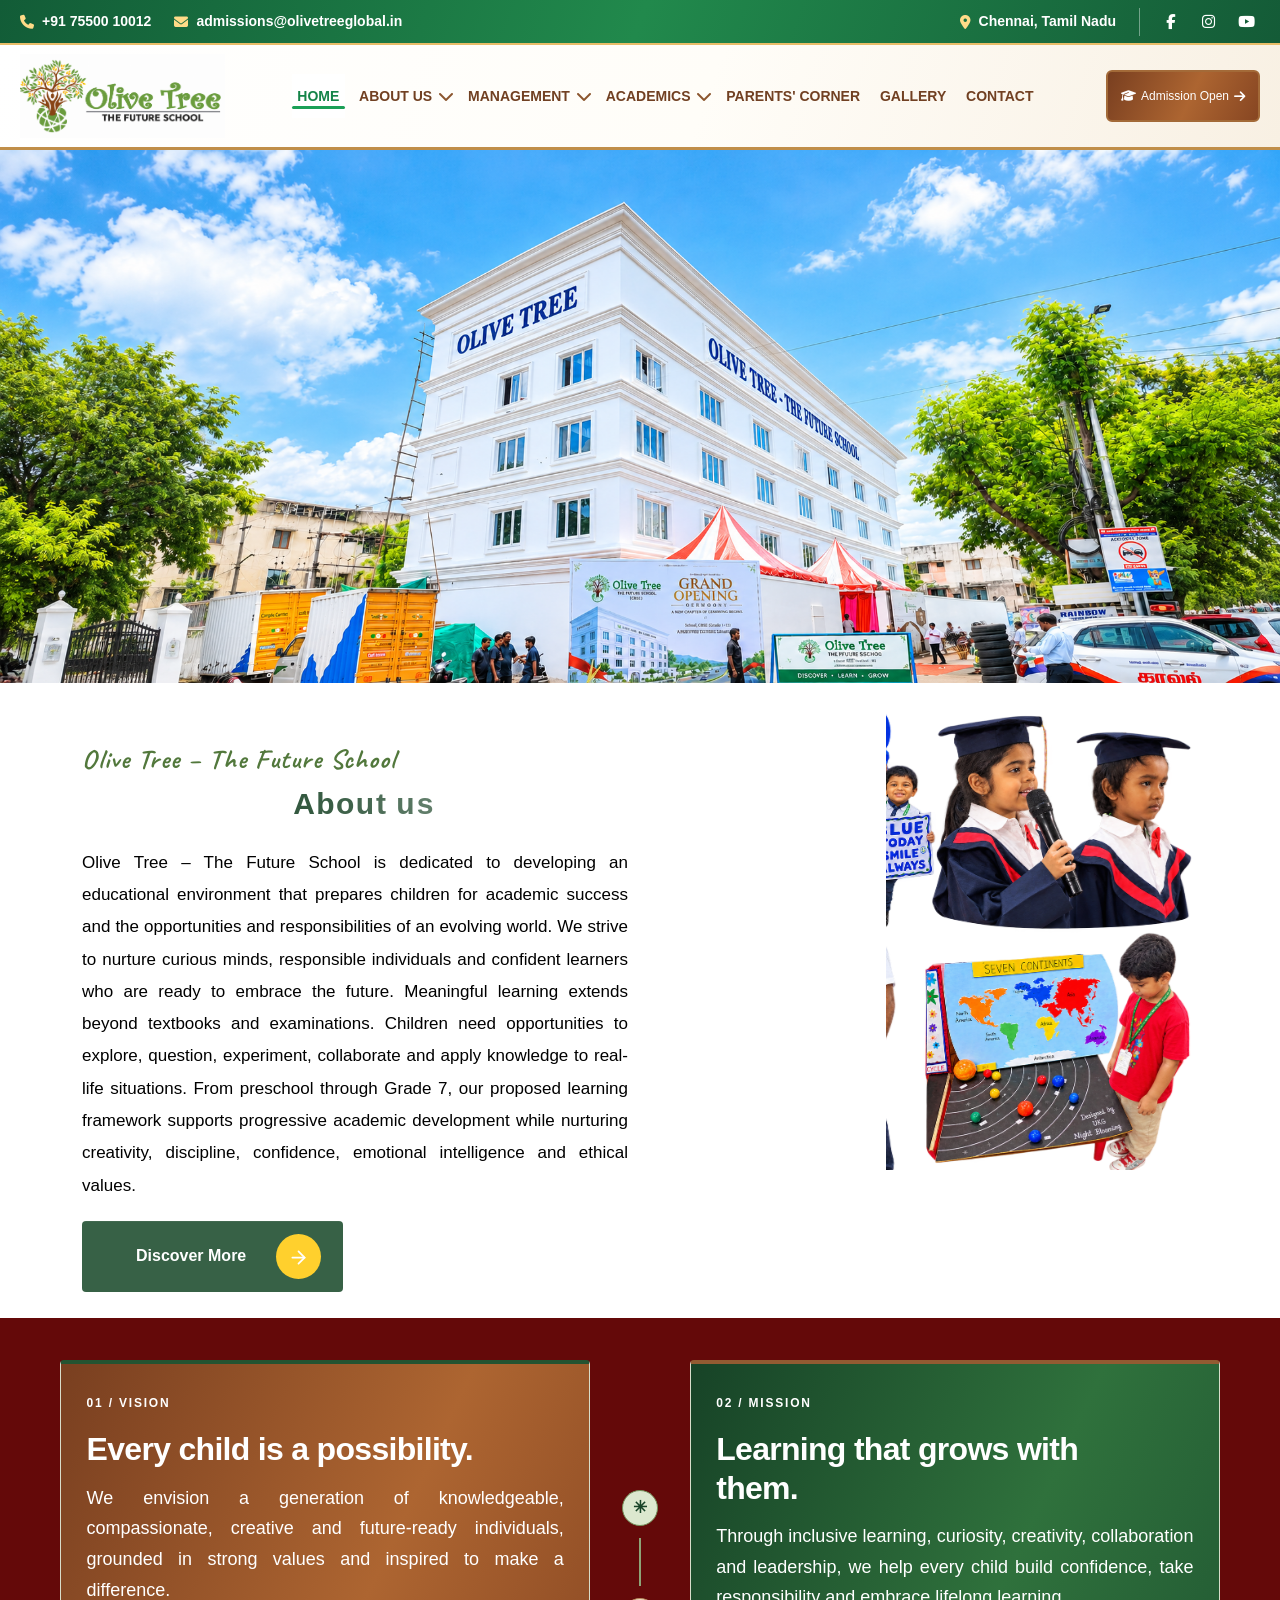
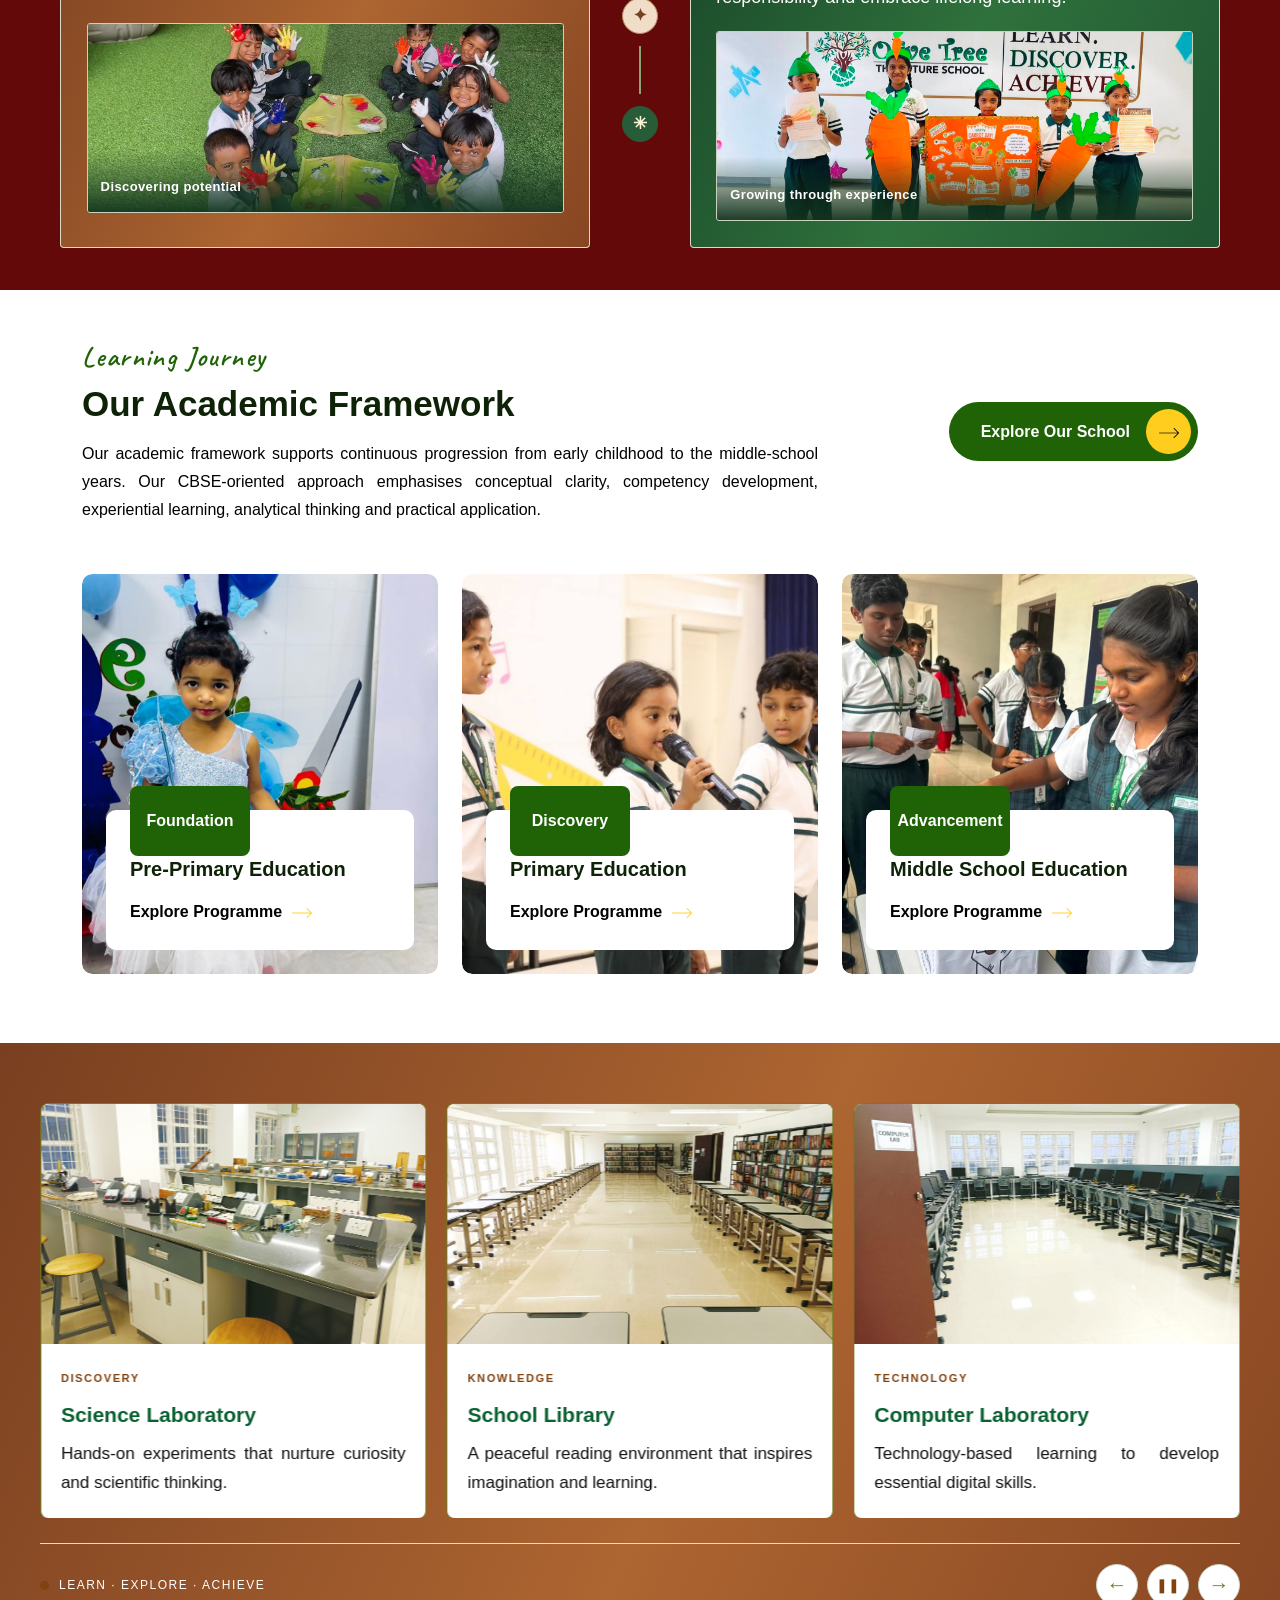
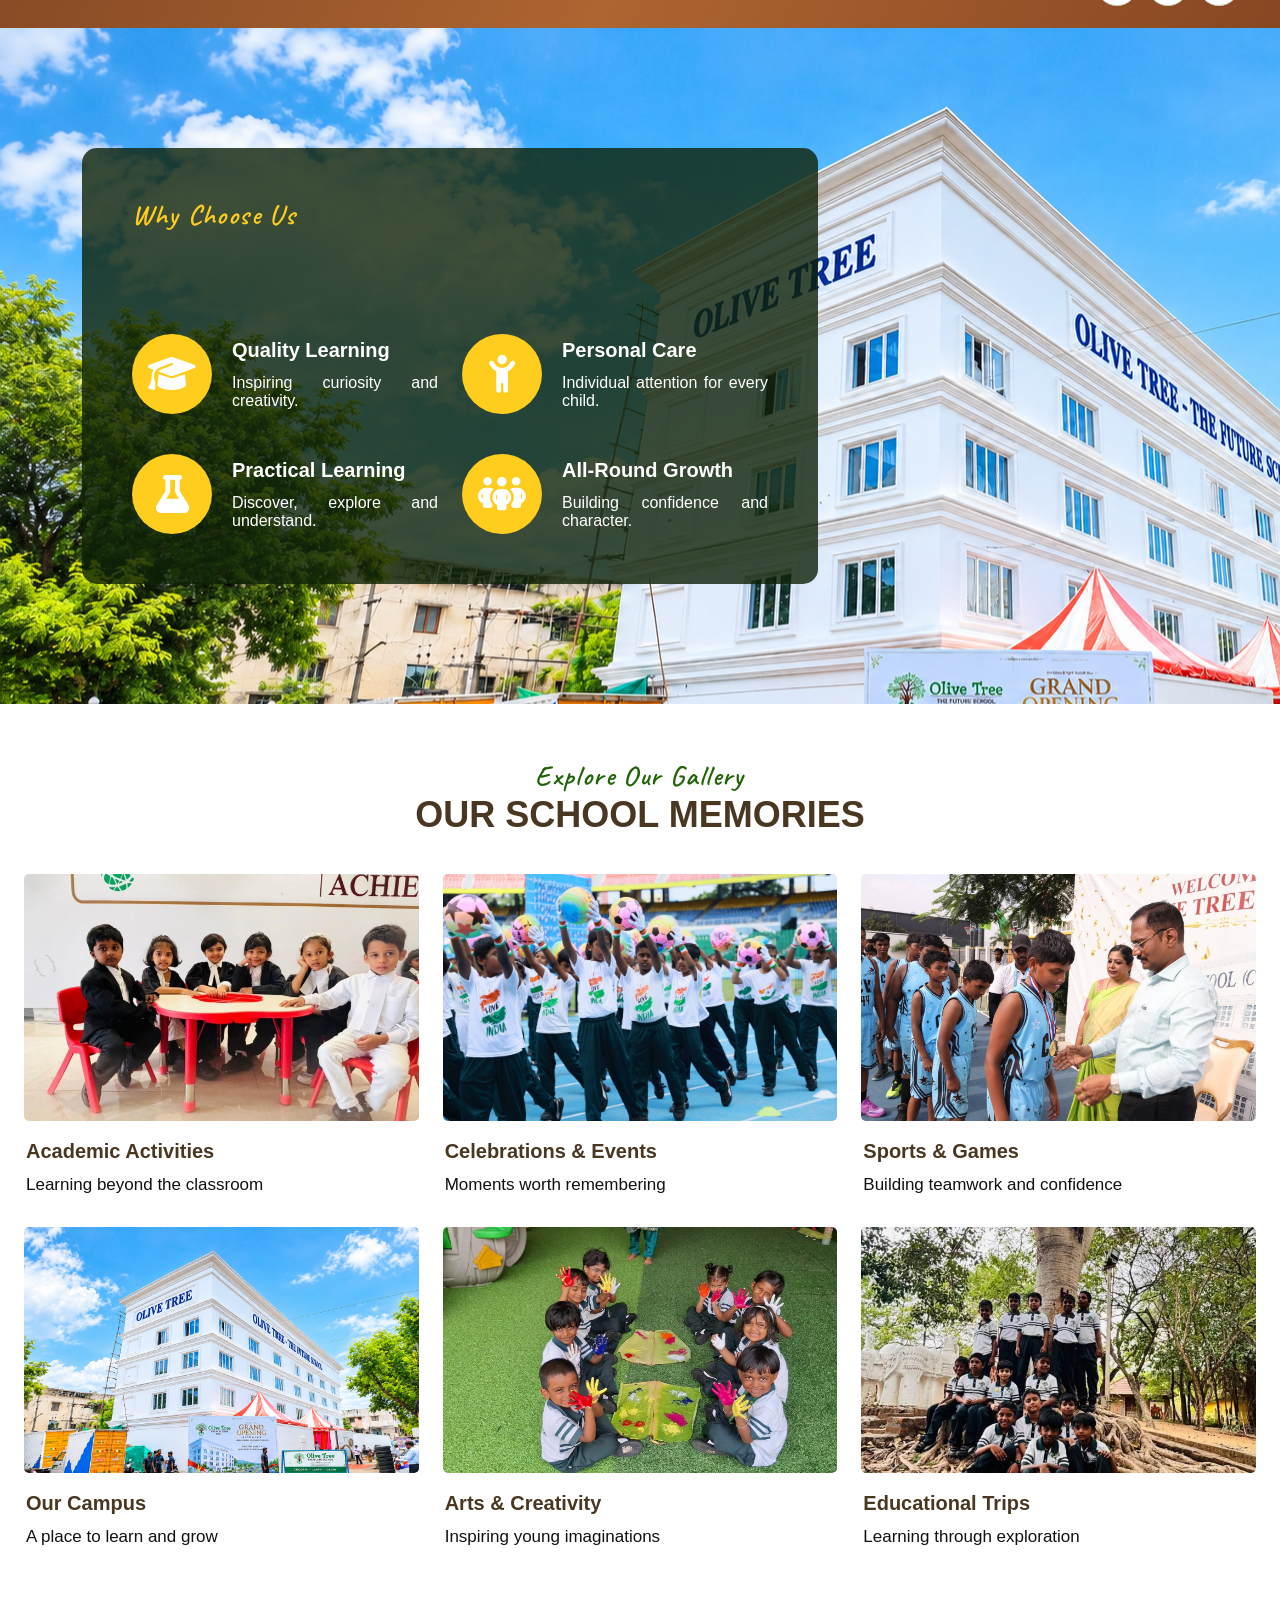
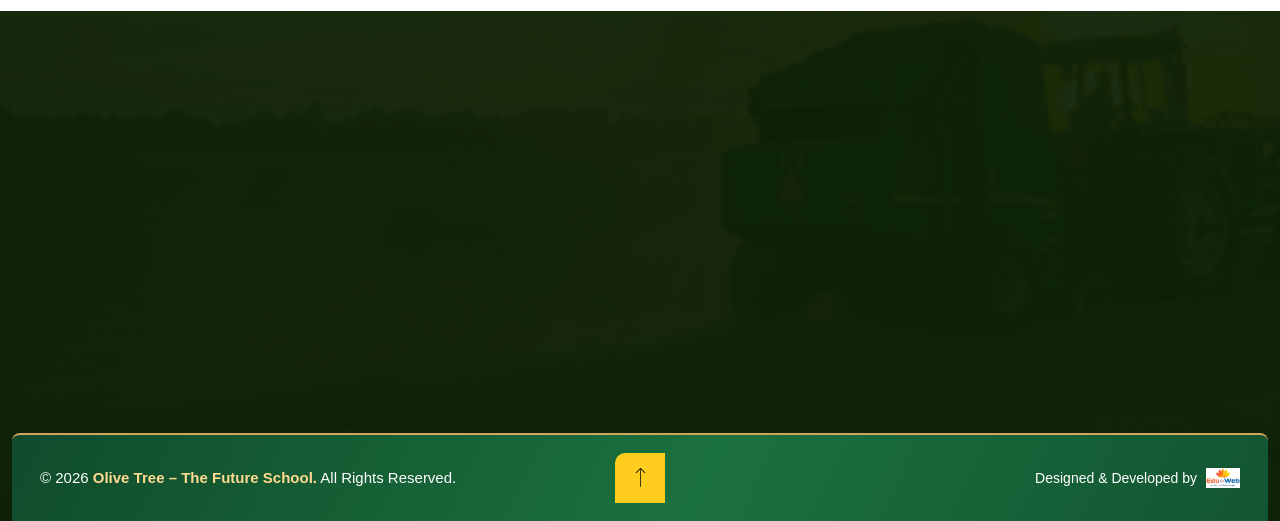
==== commit 03e186bf: "hm" ====
--- a/index.html
+++ b/index.html
@@ -14,19 +14,9 @@
     <link rel="stylesheet" href="assets/css/swiper-bundle.min.css">
     <link rel="stylesheet" href="assets/fonts/fontawesome-free-6.7.1-web/css/all.min.css">
     <link rel="shortcut icon" type="image/x-icon" href="assets/img/future.png">
-
-
-
-
 </head>
 
 <body>
-    <!-- Preloader start -->
-    <div class="sb-page-loader">
-        <img src="assets/images/logo/preloader.svg" class="position-absolute" alt="preloader-logo">
-        <span class="loader">
-        </span>
-    </div>
 
     <!-- =========================================
      OLIVE TREE SCHOOL HEADER
@@ -313,7 +303,7 @@
                     <div class="swiper-slide">
 
                         <!-- Hero Section Start -->
-                        <section class="hero-section hero-1 " style="margin-top: -2%;">
+                        <section class="hero-section hero-1">
                             <div class=" hero-container">
                                 <div id="rs-slider" class="rs-slider slider6">
                                     <div class="slideshow-container">
@@ -324,7 +314,21 @@
 
                                         </div>
 
-                                       
+                                          <div class="mySlides fade">
+
+                                            <img src="assets/img/futurebanner1.png" style="width:100%">
+
+                                        </div>
+                                           <div class="mySlides fade">
+
+                                            <img src="assets/img/futurebanner2.png" style="width:100%">
+
+                                        </div>
+                                           <div class="mySlides fade">
+
+                                            <img src="assets/img/futurebanner3.png" style="width:100%">
+
+                                        </div>
 
                                     </div>
 
@@ -451,17 +455,18 @@
                     <div class="sb-section-title-wrapper">
 
                         <h4 class="sb-section-subtitle mb-10"
-                            style="color:#52783c; font-size:17px; font-weight:700; letter-spacing:1px;">
-                            GET TO KNOW US
+                            style="color:#52783c; font-size:27px; font-weight:700; letter-spacing:1px;">
+                            Olive Tree – The Future School
                         </h4>
 
                         <h2 class="sb-section-title pb-25 split-text right"
                             style="color:#254d32; font-size:clamp(30px,3.2vw,23px); 
-                            line-height:1.2; font-weight:800; margin-bottom:15px;text-align: center;">
-                            Olive Tree – The Future School
+                            line-height:1.2; font-weight:800;text-align: center;">
+                           About us 
                         </h2>
 
-                        <p style="color:#000; font-size:17px; line-height:1.9; text-align:justify; margin-bottom:18px;">
+                        <p style="color:#000; font-size:17px; line-height:1.9; text-align:justify;
+                         margin-bottom:15px;">
                             Olive Tree – The Future School is dedicated to developing
                             an educational environment that prepares children for
                             academic success and the opportunities and responsibilities
@@ -641,7 +646,7 @@
 
                 <div class="col-md-4">
                     <div class="sb-btn-wrapper d-flex justify-content-md-end">
-                        <a href="about.html" class="sb-btn sb-btn-two">
+                        <a href="#" class="sb-btn sb-btn-two">
                             <div class="sb-btn-text sb-btn-two-text position-relative">
                                 <span class="sb-btn-text-1">Explore Our School</span>
                                 <span class="sb-btn-text-2">Explore Our School</span>
@@ -697,7 +702,7 @@
                                 mathematical concepts.
                             </p>
 
-                            <a href="academic.html"
+                            <a href="#"
                                class="sb-blog-btn pt-15 d-inline-block">
                                 Explore Programme
                                 <img src="assets/images/icon/arrow-right-yellow.png"
@@ -743,7 +748,7 @@
                                 physical education through interactive learning.
                             </p>
 
-                            <a href="academic.html"
+                            <a href="#"
                                class="sb-blog-btn pt-15 d-inline-block">
                                 Explore Programme
                                 <img src="assets/images/icon/arrow-right-yellow.png"
@@ -789,7 +794,7 @@
                                 languages, social science and life skills.
                             </p>
 
-                            <a href="academic.html"
+                            <a href="#"
                                class="sb-blog-btn pt-15 d-inline-block">
                                 Explore Programme
                                 <img src="assets/images/icon/arrow-right-yellow.png"
@@ -1324,45 +1329,41 @@
                             </ul>
                         </div>
                     </div>
-                    <div class="col-lg-4 col-xl-4 col-md-7">
-
-                        <div class="sb-footer-item pl-84 fade-up">
-                            <h4 class="sb-footer-title">Our Activity</h4>
-                            <div class="sb-footer-item-box pb-30 d-inline-flex align-items-center">
-                                <div class="sb-footer-item-box-icon mr-20">
-                                    <img class=" " src="assets/img/advocate.jpg" alt="" style="width: 100px;">
-                                </div>
-                                <div>
-
-
-                                    <span class="sb-footer-item-text fs-20-black fs-20 d-inline-block mb-10">
-
-
-                                        25 Oct 2024
-
-                                    </span>
-                                    <a href="blog-details.html" class="fs-18 d-block">This leader in organic <br>
-                                        agriculture growth </a>
-                                </div>
-                            </div>
-                            <div class="sb-footer-item-box pb-30 d-inline-flex align-items-center">
-                                <div class="sb-testi-item-box-icon mr-20">
-                                    <img class=" " src="assets/img/beetroot.jpg" alt="" style="width: 100px;">
-                                </div>
-                                <div>
-
-                                    <span class="sb-footer-item-text fs-20-black d-inline-block fs-20 mb-10">
-
-                                        25 Oct 2024
-
-                                    </span>
-                                    <a href="blog-details.html" class="fs-18 d-inline-block"> Growing a Greener Future
-                                        with Organic Practices</a>
-                                </div>
-                            </div>
-                        </div>
-
-                    </div>
+            
+<!-- ===== FOOTER GOOGLE MAP LOCATION ===== -->
+<div class="col-lg-4 col-xl-4 col-md-7">
+    <div class="sb-footer-item sb-footer-location fade-up">
+
+        <h4 class="sb-footer-title">Our Location</h4>
+
+        <div class="sb-footer-map">
+            <iframe
+                src="https://www.google.com/maps?q=Kodungaiyur,Chennai,Tamil+Nadu&output=embed"
+                title="School Location"
+                width="100%"
+                height="220"
+                style="border:0;"
+                loading="lazy"
+                referrerpolicy="no-referrer-when-downgrade"
+                allowfullscreen>
+            </iframe>
+        </div>
+
+        <a
+            href="https://www.google.com/maps/search/?api=1&query=Kodungaiyur+Chennai+Tamil+Nadu"
+            target="_blank"
+            rel="noopener noreferrer"
+            class="sb-footer-map-link">
+
+            <i class="fa-solid fa-location-dot"></i>
+            Get Directions
+            <i class="fa-solid fa-arrow-up-right-from-square"></i>
+
+        </a>
+
+    </div>
+</div>
+
                     <div class="col-lg-3 col-xl-3 col-md-5">
                         <div class=" pl-36 fade-up">
                             <h4 class="sb-footer-title">Contact</h4>
--- a/assets/css/style.css
+++ b/assets/css/style.css
@@ -146,7 +146,6 @@
 span,
 a {
   font-family: var(--dm-sans);
-  font-size: 17px;
   font-weight: 500;
   color: var(--sb-body-color);
   line-height: 28px;
--- a/assets/css/custom.css
+++ b/assets/css/custom.css
@@ -334,7 +334,7 @@
     );
     border: 2px solid #a36a38;
     border-radius: 6px;
-    font-size: 16px;
+    font-size: 15px;
     font-weight: 750;
     white-space: nowrap;
     transition:
@@ -354,7 +354,7 @@
 }
 
 .ot-admission-button i {
-    font-size: 17px;
+    font-size: 12px;
 }
 
 .ot-admission-arrow {
@@ -453,7 +453,7 @@
 
     .ot-top-header a,
     .ot-top-header span {
-        font-size: 12px;
+        font-size: 14px;
     }
 
     .ot-top-location {
@@ -741,7 +741,7 @@
     .ot-admission-button {
         min-height: 43px;
         padding: 10px 12px;
-        font-size: 13px;
+        font-size: 12px;
         gap: 7px;
     }
 
@@ -883,7 +883,7 @@
 
     .ot-admission-button {
         padding: 8px;
-        font-size: 11px;
+        font-size: 12px;
     }
 
     .ot-admission-button i {
@@ -2910,7 +2910,7 @@
 
     .ot-top-header a,
     .ot-top-header span {
-        font-size: 12px;
+        font-size: 14px;
     }
 
     .ot-top-location {
@@ -3100,7 +3100,7 @@
 
     .ot-top-header a,
     .ot-top-header span {
-        font-size: 11px;
+        font-size: 14px;
     }
 
     .ot-top-location {
@@ -3365,7 +3365,7 @@
 
     .ot-admission-button {
         padding: 7px 8px;
-        font-size: 10px;
+        font-size: 12px;
     }
 
     .ot-mobile-toggle {
@@ -3416,7 +3416,7 @@
 
     .ot-top-header a,
     .ot-top-header span {
-        font-size: 10px;
+        font-size: 14px;
     }
 
     .sb-footer-bottom {
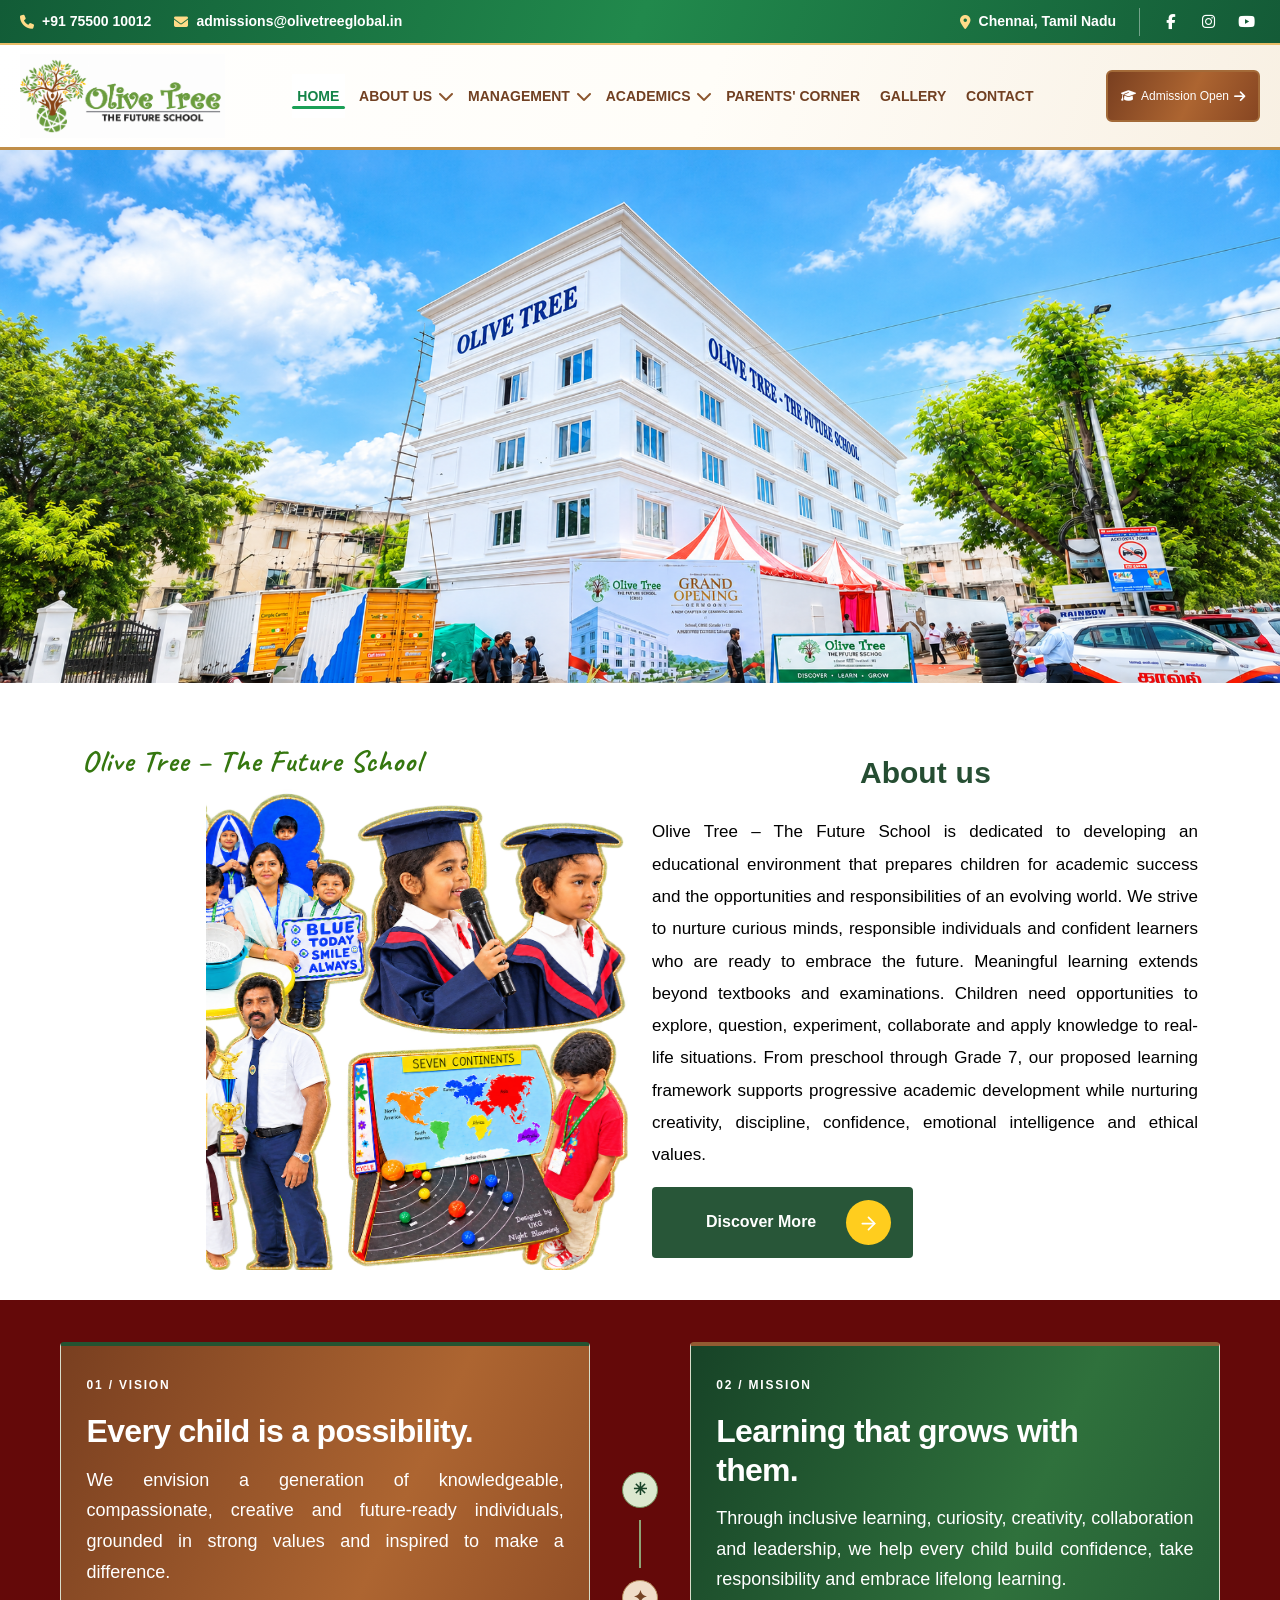
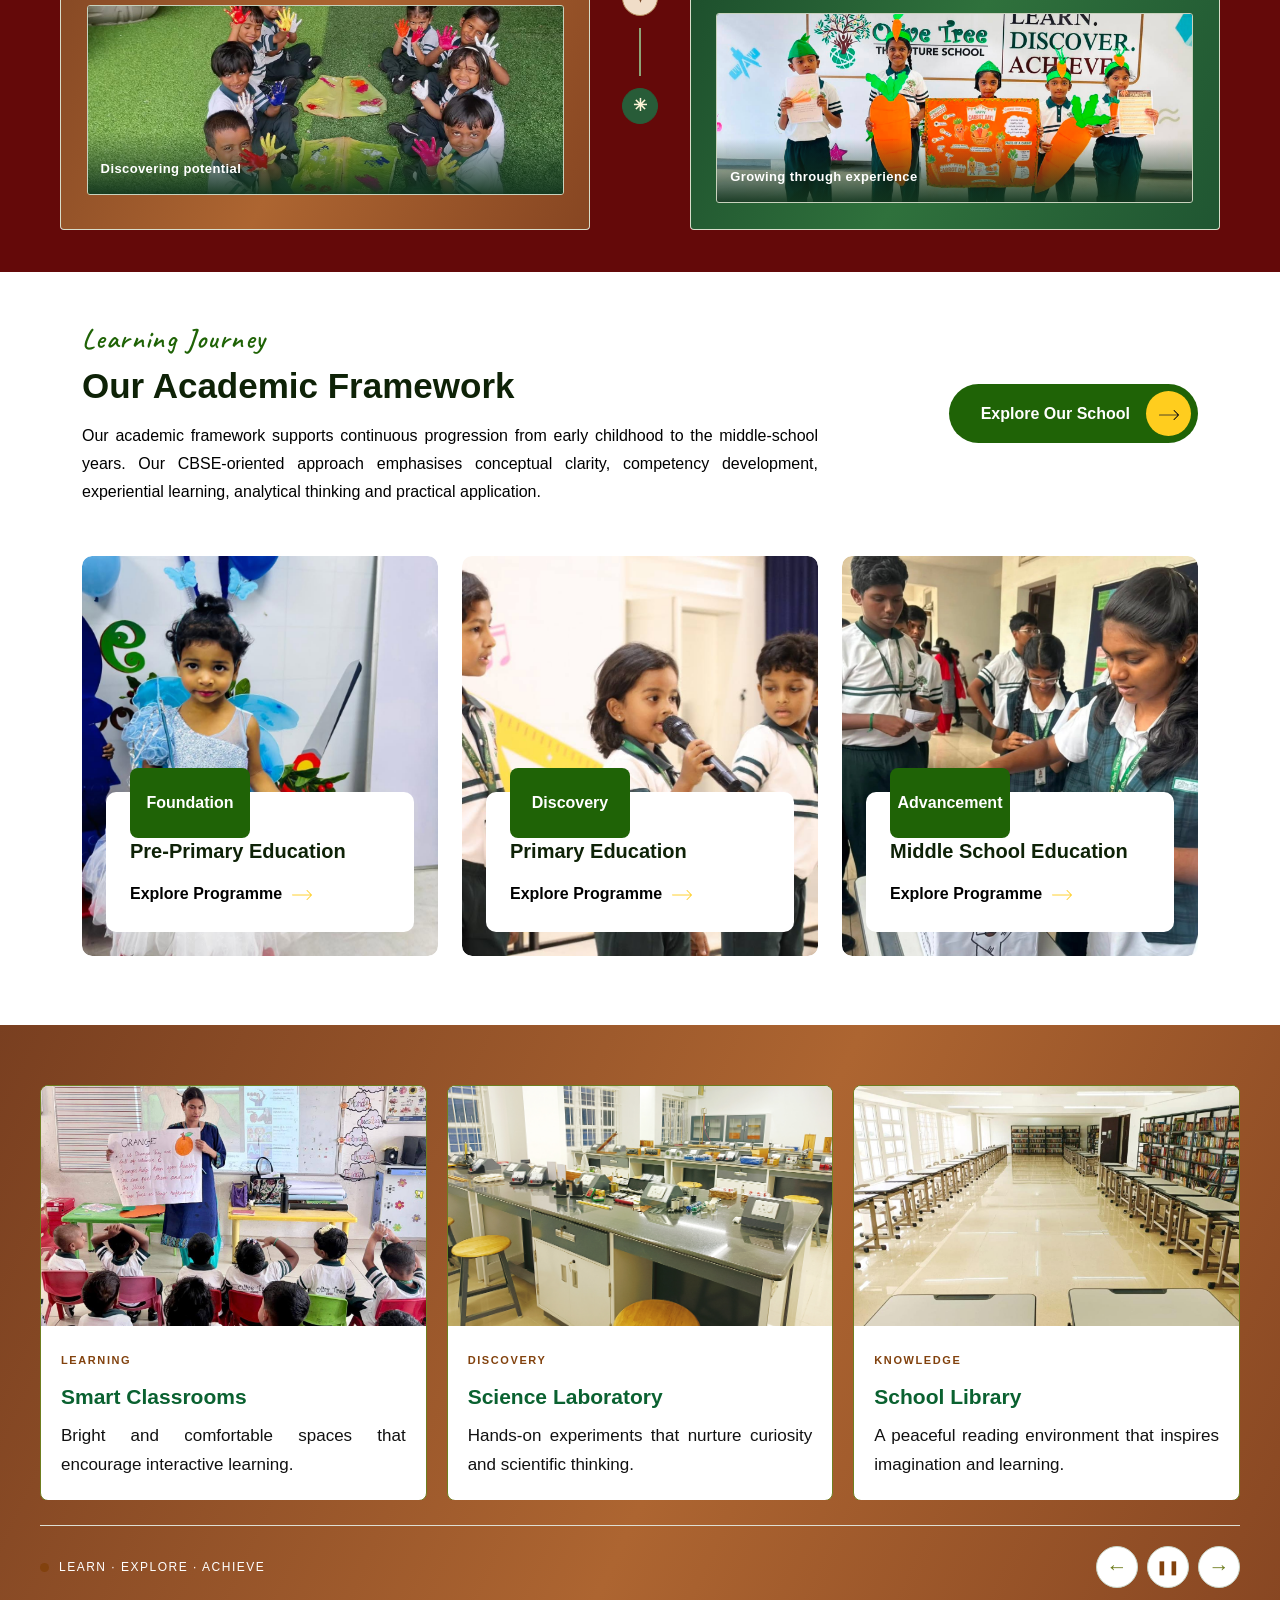
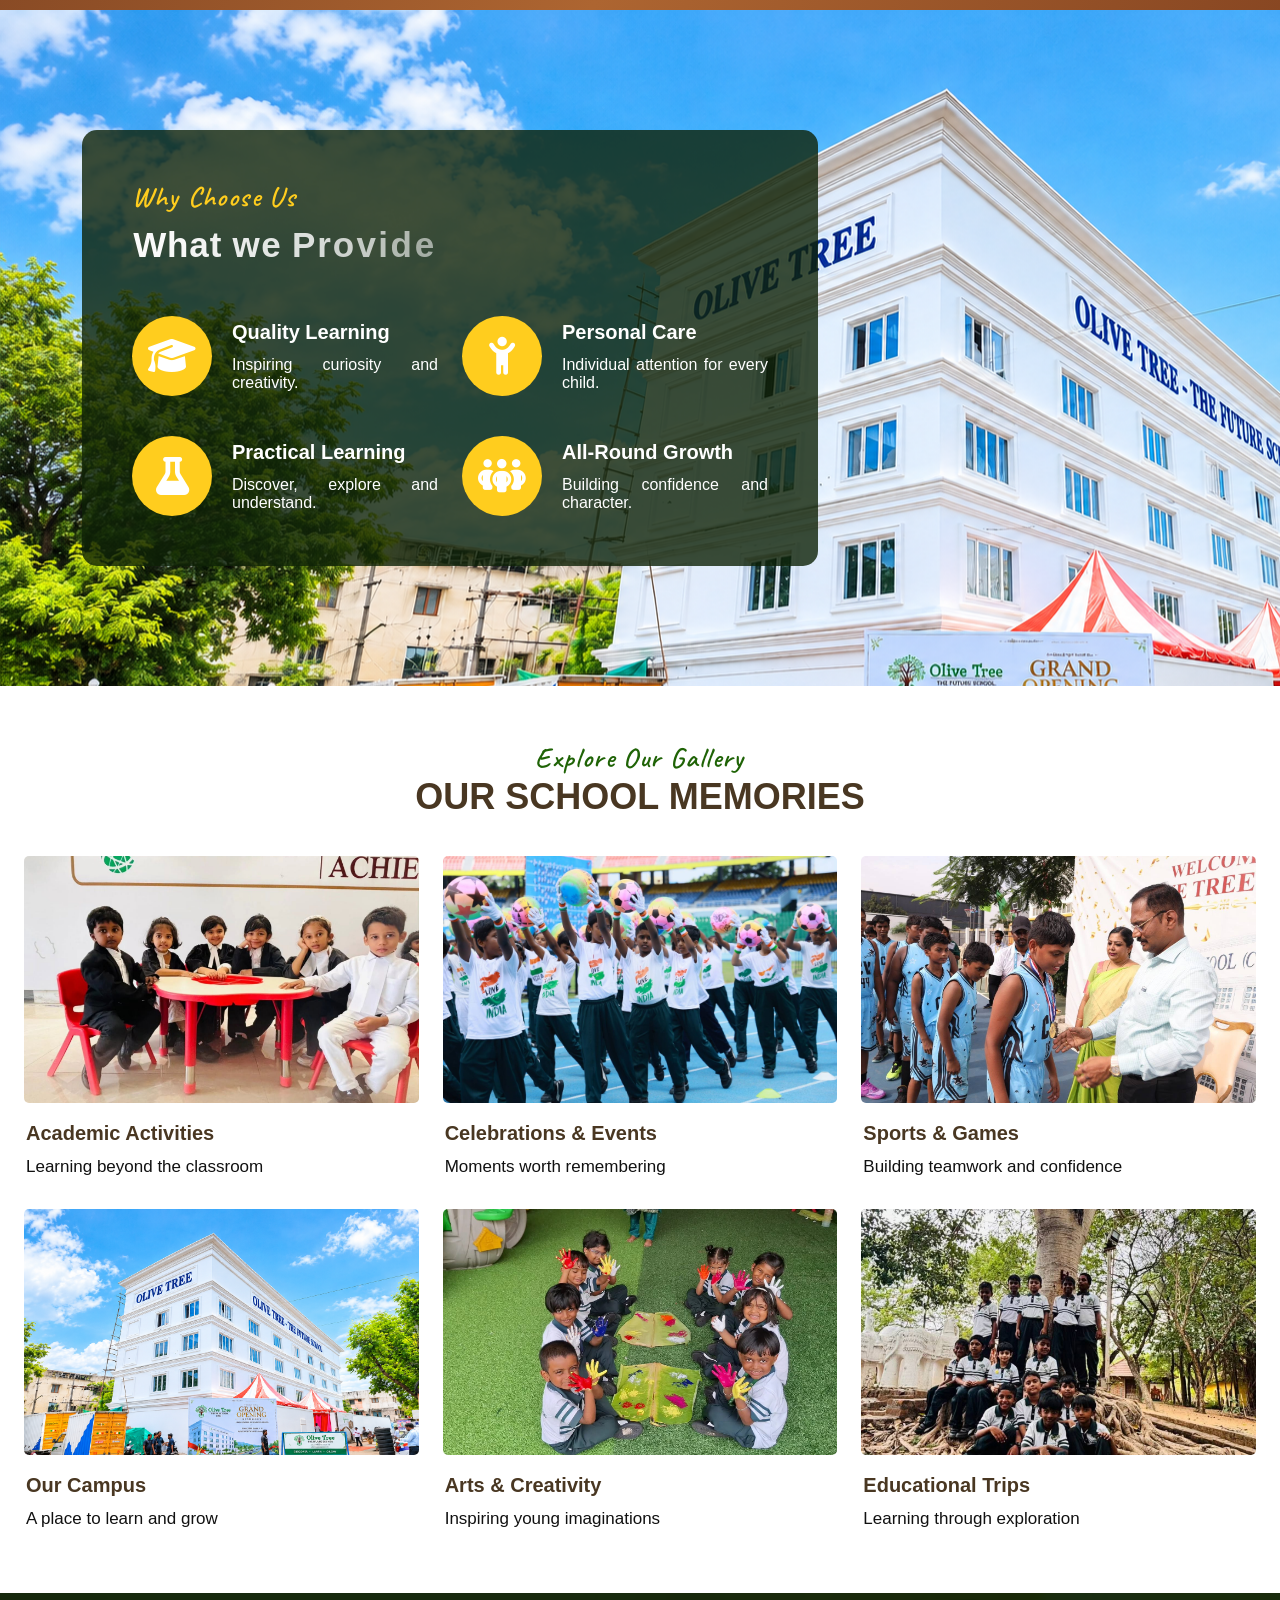
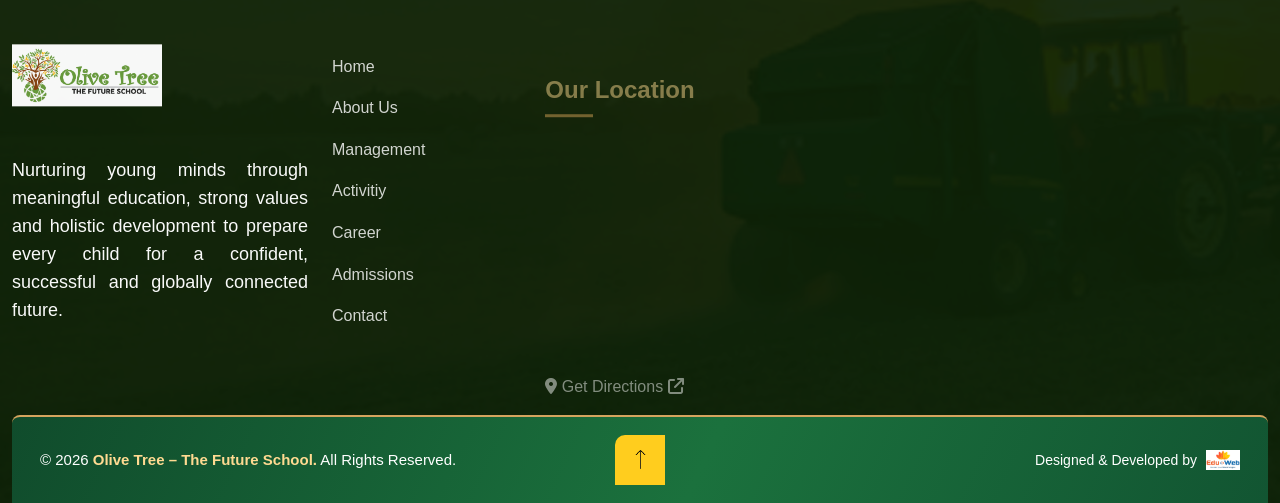
==== commit dcde8863: "glitter" ====
--- a/index.html
+++ b/index.html
@@ -449,15 +449,37 @@
     <div class="container">
         <div class="sb-about">
             <div class="row align-items-center">
-
+                <!-- RIGHT IMAGE -->
+                <div class="col-lg-6" >
+
+                        <h4 class="sb-section-subtitle mb-10"
+                            style="color:#35770f; font-size:30px; font-weight:800; letter-spacing:1px;
+                         
+                          ">
+                            Olive Tree – The Future School
+                        </h4>
+
+                    <div class="sb-about-thumb mt-50 overflow-hidden mt-lg-0"
+                        style="position:relative; border-radius:12px;">
+
+                        <div class="reveal right">
+                            <img
+                                class="img-fluid text-end"
+                                src="assets/img/abt1.png"
+                                alt="Students learning and growing at Olive Tree – The Future School"
+                                loading="lazy"
+                                style="display:block; width:100%; height:auto; object-fit:cover; border-radius:12px;">
+                        </div>
+
+
+
+                        
+                    </div>
+
+                </div>
                 <!-- LEFT CONTENT -->
                 <div class="col-lg-6">
                     <div class="sb-section-title-wrapper">
-
-                        <h4 class="sb-section-subtitle mb-10"
-                            style="color:#52783c; font-size:27px; font-weight:700; letter-spacing:1px;">
-                            Olive Tree – The Future School
-                        </h4>
 
                         <h2 class="sb-section-title pb-25 split-text right"
                             style="color:#254d32; font-size:clamp(30px,3.2vw,23px); 
@@ -523,26 +545,7 @@
                     </div>
                 </div>
 
-                <!-- RIGHT IMAGE -->
-                <div class="col-lg-6" style="margin-top: -15%;">
-
-                    <div class="sb-about-thumb mt-50 overflow-hidden mt-lg-0"
-                        style="position:relative; border-radius:12px;">
-
-                        <div class="reveal right">
-                            <img
-                                class="img-fluid text-end"
-                                src="assets/img/abt.png"
-                                alt="Students learning and growing at Olive Tree – The Future School"
-                                loading="lazy"
-                                style="display:block; width:100%; height:auto; object-fit:cover; border-radius:12px;">
-                        </div>
-
-
-
-                    </div>
-
-                </div>
+
 
             </div>
         </div>
@@ -1058,7 +1061,8 @@
 </Script>
         <!-- why choose us -->
 
-        <section class="sb-cta-home3-area" data-bg-src="assets/img/banner1.png" style="margin-top: -3%;">
+        <section class="sb-cta-home3-area" data-bg-src="assets/img/banner1.png" style="margin-top: -3%;
+      ">
             <div class="container">
                 <div class="row">
                     <div class="col-xl-8 col-xxl-7">
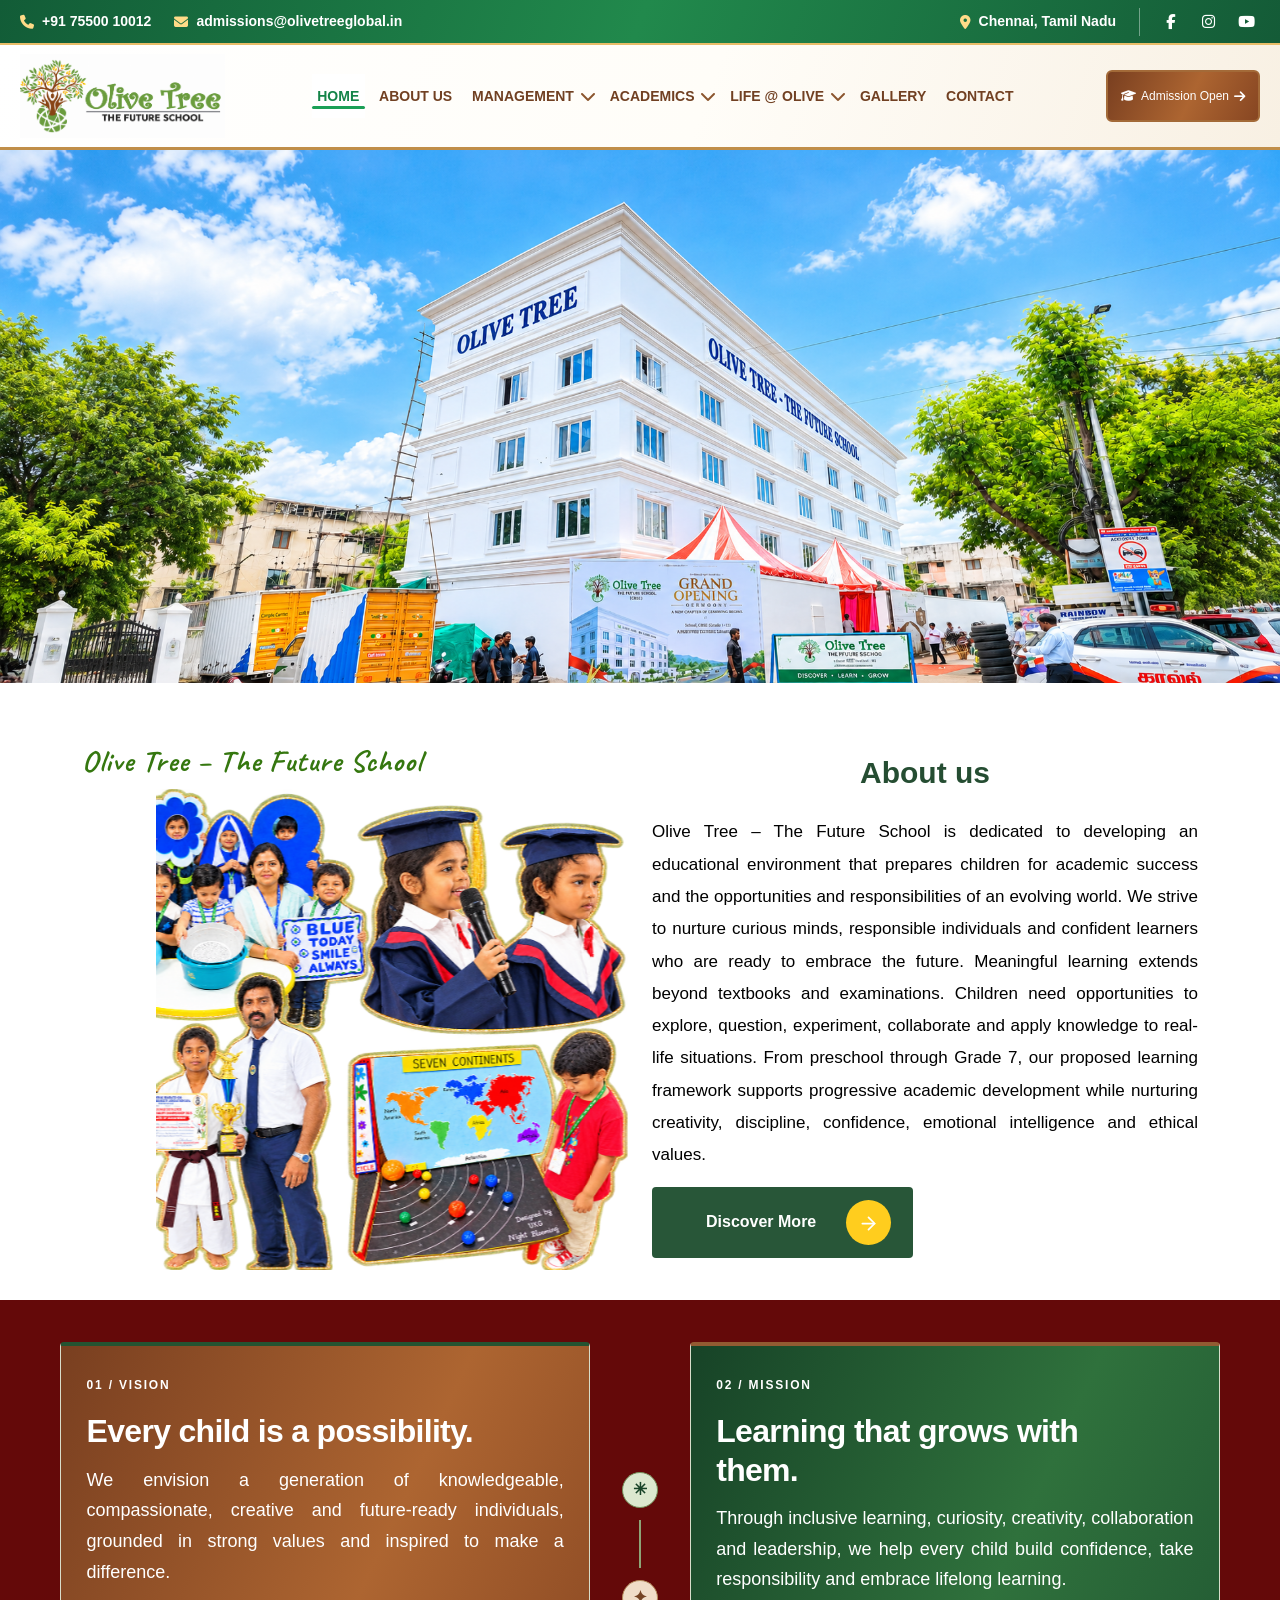
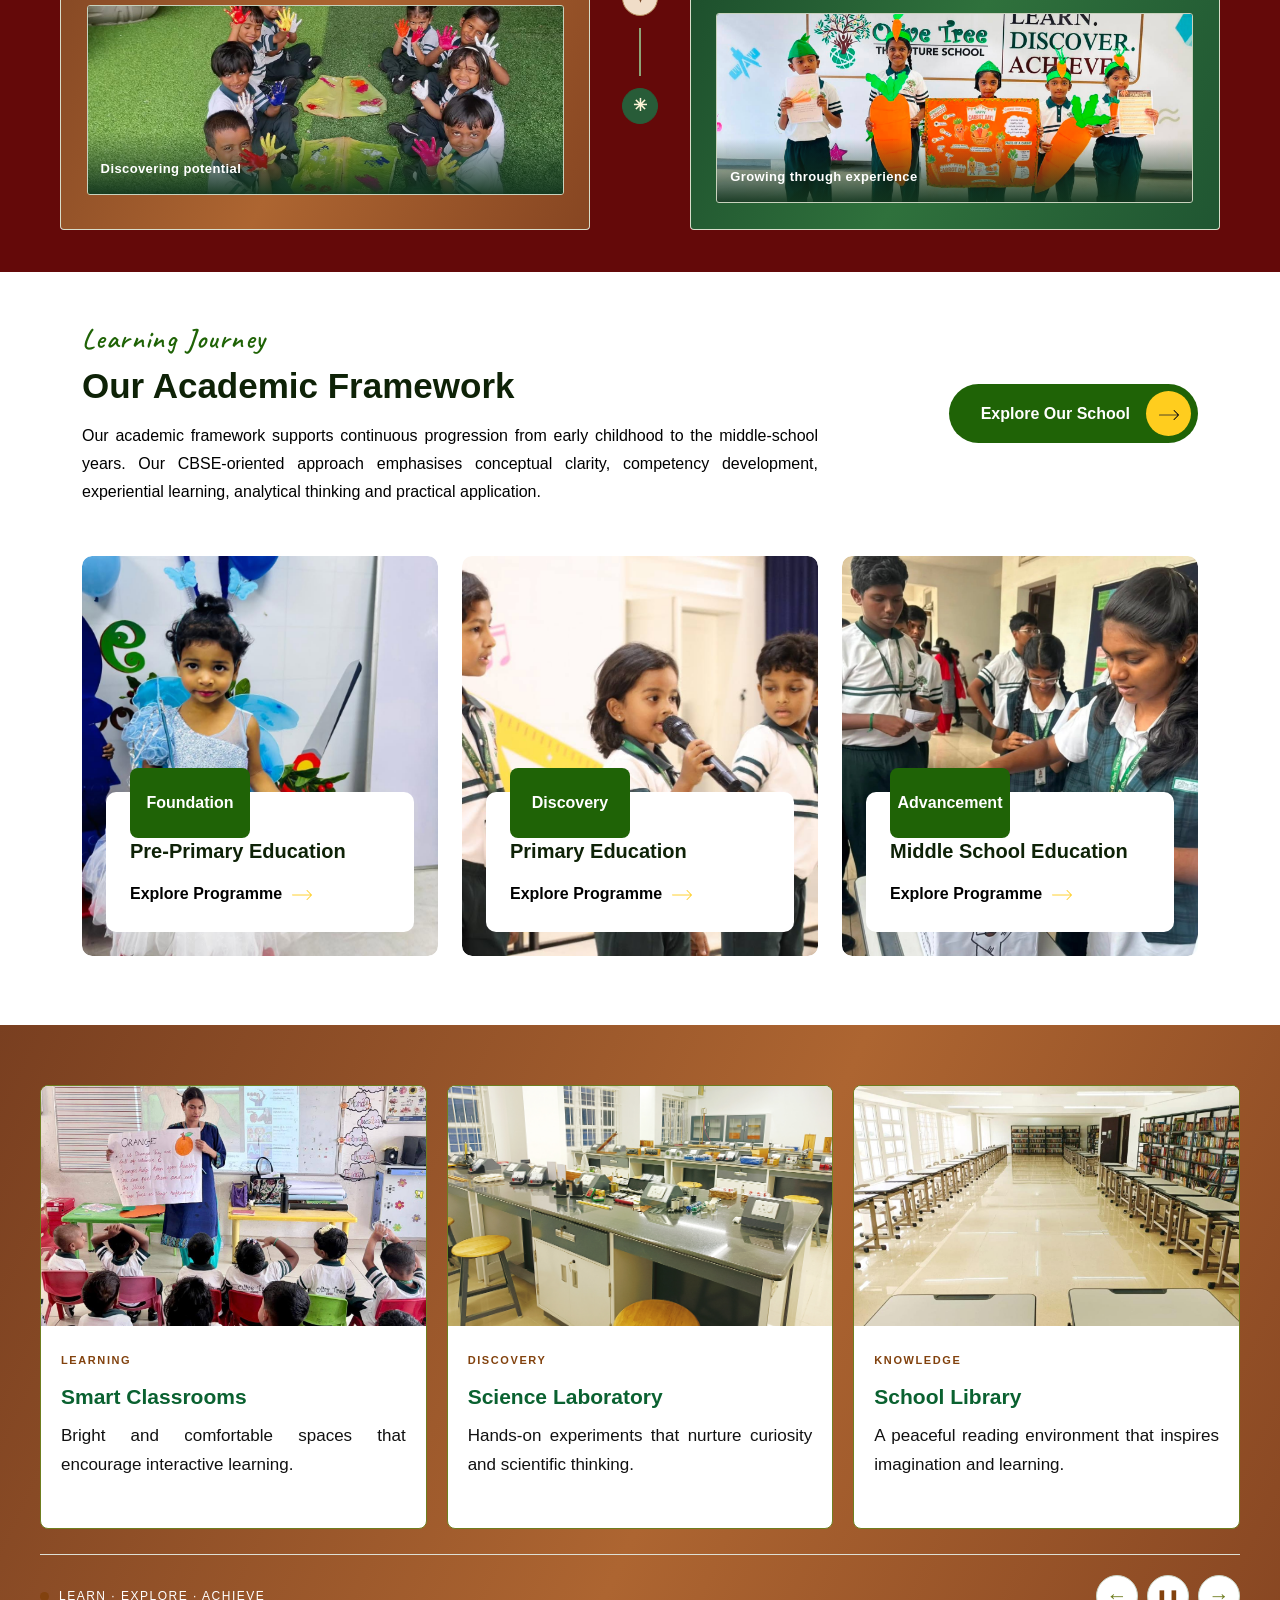
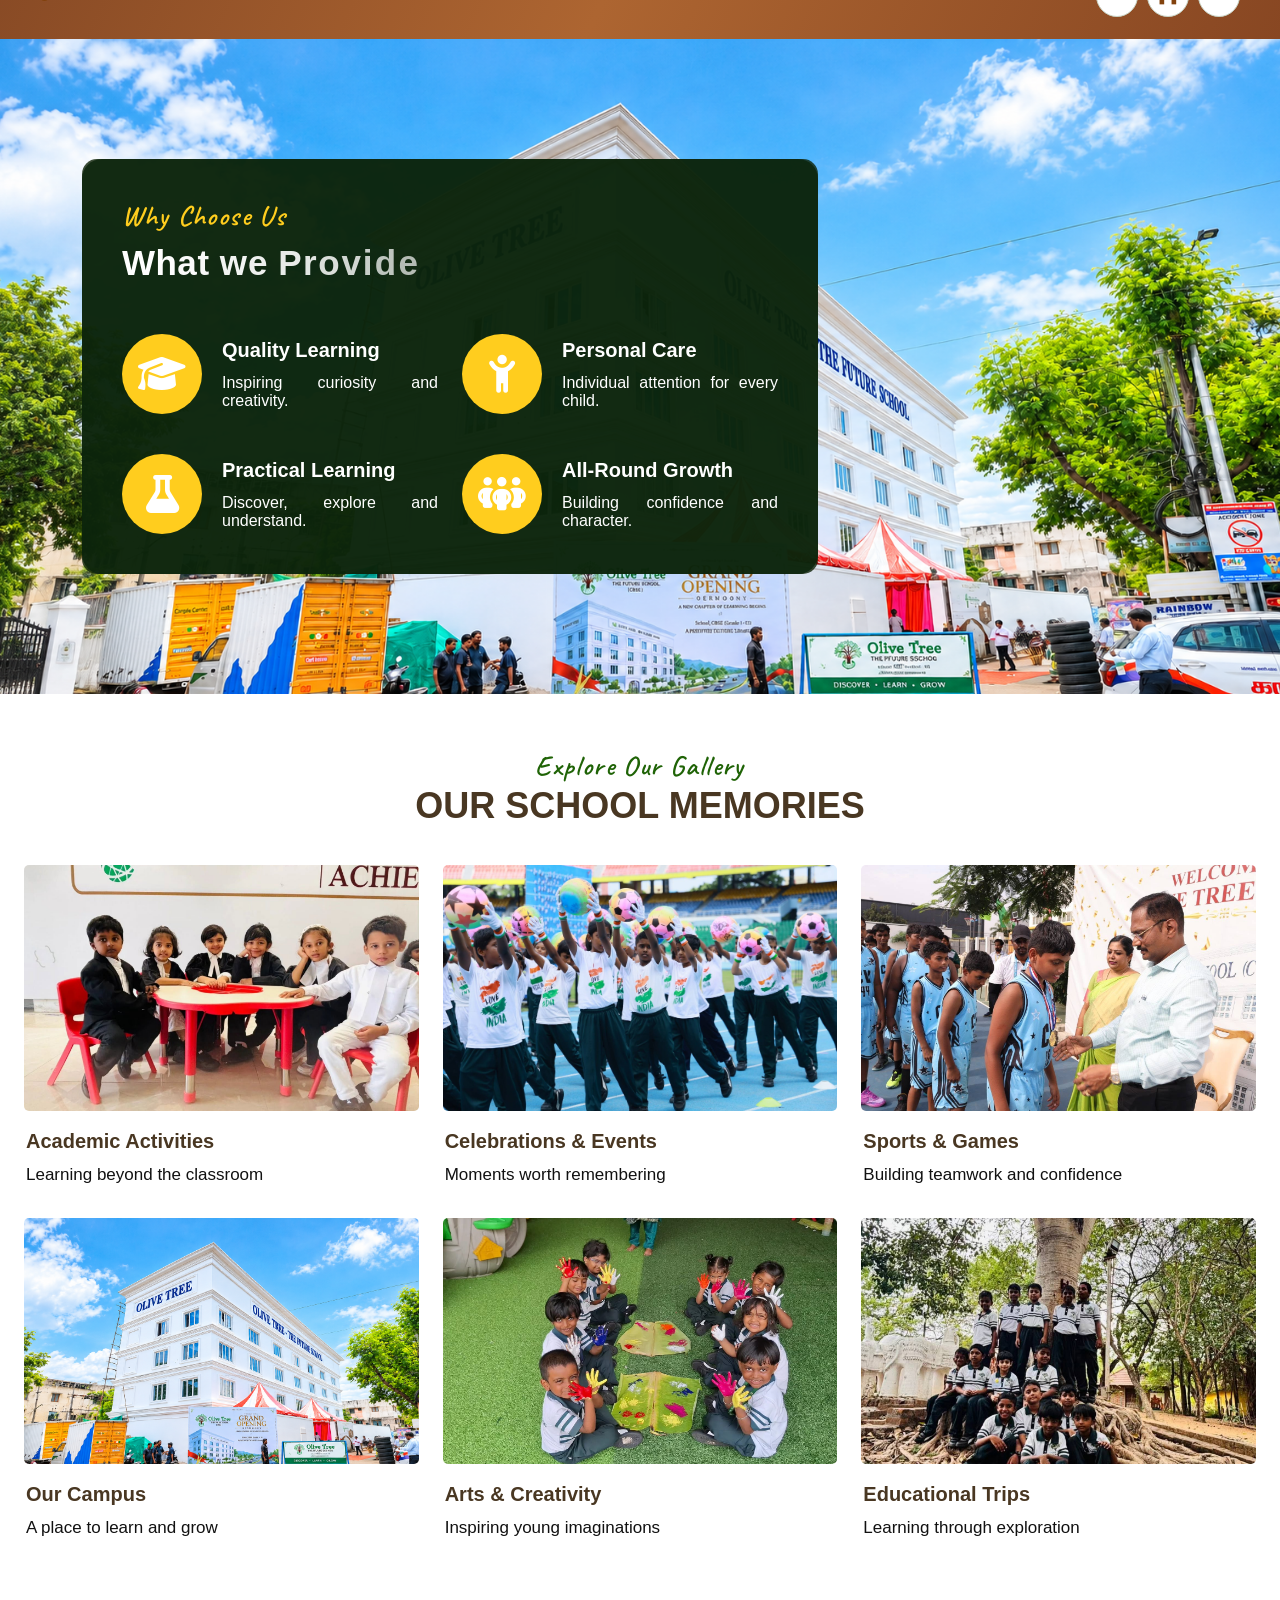
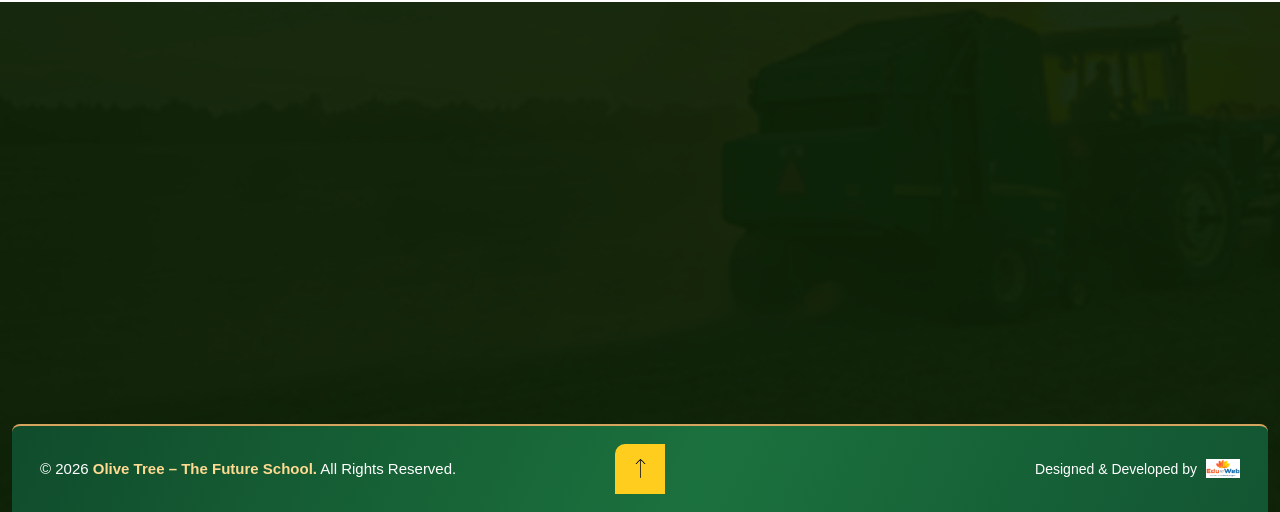
==== commit 45b1bd70: "olive" ====
--- a/index.html
+++ b/index.html
@@ -75,119 +75,145 @@
                     <img src="assets/img/future.png" alt="Olive Tree Group of Schools">
                 </a>
 
-                <!-- NAVIGATION -->
-                <nav class="ot-main-nav" id="otMainNav" aria-label="Main navigation">
-
-                    <ul class="ot-nav-list">
-
-                        <li>
-                            <a href="index.html" class="ot-nav-link active">
-                                HOME
-                            </a>
-                        </li>
-
-                        <!-- ABOUT US -->
-                        <li class="ot-dropdown-parent">
-                            <div class="ot-nav-row">
-                                <a href="about.html" class="ot-nav-link">
-                                    ABOUT US
-                                </a>
-
-                                <button class="ot-submenu-toggle" type="button" aria-label="Toggle About Us submenu"
-                                    aria-expanded="false">
-                                    <i class="fa-solid fa-chevron-down"></i>
-                                </button>
-                            </div>
-
-                            <ul class="ot-submenu">
-                                <li><a href="school-overview.html">School Overview</a></li>
-                                <li><a href="vision.html">Vision</a></li>
-                                <li><a href="mission.html">Mission</a></li>
-                                <li><a href="core-values.html">Core Values</a></li>
-                            </ul>
-                        </li>
-
-                        <!-- MANAGEMENT -->
-                        <li class="ot-dropdown-parent">
-                            <div class="ot-nav-row">
-                                <a href="management.html" class="ot-nav-link">
-                                    MANAGEMENT
-                                </a>
-
-                                <button class="ot-submenu-toggle" type="button" aria-label="Toggle Management submenu"
-                                    aria-expanded="false">
-                                    <i class="fa-solid fa-chevron-down"></i>
-                                </button>
-                            </div>
-
-                            <ul class="ot-submenu">
-                                <li>
-                                    <a href="chairman.html">
-                                        Chairman's Message
-                                    </a>
-                                </li>
-                                <li>
-                                    <a href="director.html">
-                                        Director's / Correspondent's Message
-                                    </a>
-                                </li>
-                                <li>
-                                    <a href="principal.html">
-                                        Principal's Message
-                                    </a>
-                                </li>
-                            </ul>
-                        </li>
-
-
-                        <!-- ACADEMICS -->
-                        <li class="ot-dropdown-parent">
-                            <div class="ot-nav-row">
-                                <a href="academics.html" class="ot-nav-link">
-                                    ACADEMICS
-                                </a>
-
-                                <button class="ot-submenu-toggle" type="button" aria-label="Toggle Academics submenu"
-                                    aria-expanded="false">
-                                    <i class="fa-solid fa-chevron-down"></i>
-                                </button>
-                            </div>
-
-                            <ul class="ot-submenu">
-                                <li><a href="pre-primary.html">Pre-Primary</a></li>
-                                <li><a href="primary.html">Primary</a></li>
-                                <li><a href="middle-school.html">Middle School</a></li>
-                                <li><a href="curriculum.html">Curriculum</a></li>
-                                <li>
-                                    <a href="teaching-methodology.html">
-                                        Teaching Methodology
-                                    </a>
-                                </li>
-                            </ul>
-                        </li>
-
-                        <li>
-                            <a href="admission.html" class="ot-nav-link">
-                                PARENTS' CORNER
-                            </a>
-                        </li>
-
-                        <li>
-                            <a href="gallery.html" class="ot-nav-link">
-                                GALLERY
-                            </a>
-                        </li>
-
-                        <li>
-                            <a href="contact.html" class="ot-nav-link">
-                                CONTACT
-                            </a>
-                        </li>
-
-                    </ul>
-
-                </nav>
-
+<!-- NAVIGATION -->
+<nav class="ot-main-nav" id="otMainNav" aria-label="Main navigation">
+
+    <ul class="ot-nav-list">
+
+        <!-- HOME -->
+        <li>
+            <a href="index.html" class="ot-nav-link active" aria-current="page">
+                HOME
+            </a>
+        </li>
+
+        <!-- ABOUT US -->
+        <li>
+            <a href="about.html" class="ot-nav-link">
+                ABOUT US
+            </a>
+        </li>
+
+        <!-- MANAGEMENT -->
+        <li class="ot-dropdown-parent">
+
+            <div class="ot-nav-row">
+                <a  class="ot-nav-link">
+                    MANAGEMENT
+                </a>
+
+                <button
+                    class="ot-submenu-toggle"
+                    type="button"
+                    aria-label="Toggle Management submenu"
+                    aria-expanded="false"
+                >
+                    <i class="fa-solid fa-chevron-down" aria-hidden="true"></i>
+                </button>
+            </div>
+
+            <ul class="ot-submenu">
+                <li>
+                    <a href="chairman.html">Chairman's Message</a>
+                </li>
+                <li>
+                    <a href="ceo.html">CEO's Message</a>
+                </li>
+                <li>
+                    <a href="correspondent.html">Correspondent's Message</a>
+                </li>
+            </ul>
+
+        </li>
+
+        <!-- ACADEMICS -->
+        <li class="ot-dropdown-parent">
+
+            <div class="ot-nav-row">
+                <a class="ot-nav-link">
+                    ACADEMICS
+                </a>
+
+                <button
+                    class="ot-submenu-toggle"
+                    type="button"
+                    aria-label="Toggle Academics submenu"
+                    aria-expanded="false"
+                >
+                    <i class="fa-solid fa-chevron-down" aria-hidden="true"></i>
+                </button>
+            </div>
+
+            <ul class="ot-submenu">
+                <li>
+                    <a href="pre-primary.html">Pre-Primary</a>
+                </li>
+                <li>
+                    <a href="primary.html">Primary</a>
+                </li>
+                <li>
+                    <a href="middle-school.html">Middle School</a>
+                </li>
+               
+            </ul>
+
+        </li>
+
+        <!-- LIFE AT OLIVE -->
+        <li class="ot-dropdown-parent">
+
+            <div class="ot-nav-row">
+                <a href="life-at-olive.html" class="ot-nav-link">
+                    LIFE @ OLIVE
+                </a>
+
+                <button
+                    class="ot-submenu-toggle"
+                    type="button"
+                    aria-label="Toggle Life at Olive submenu"
+                    aria-expanded="false"
+                >
+                    <i class="fa-solid fa-chevron-down" aria-hidden="true"></i>
+                </button>
+            </div>
+
+            <ul class="ot-submenu">
+                <li>
+                    <a href="student-development.html">
+                        Student Development
+                    </a>
+                </li>
+                <li>
+                    <a href="beyond-academics.html">
+                        Beyond Academics
+                    </a>
+                </li>
+                <li>
+                    <a href="parents-corner.html">
+                        Parents' Corner
+                    </a>
+                </li>
+            </ul>
+
+        </li>
+
+        <!-- GALLERY -->
+        <li>
+            <a href="gallery.html" class="ot-nav-link">
+                GALLERY
+            </a>
+        </li>
+
+        <!-- CONTACT -->
+        <li>
+            <a href="contact.html" class="ot-nav-link">
+                CONTACT
+            </a>
+        </li>
+
+    </ul>
+
+</nav>
                 <!-- RIGHT ACTIONS -->
                 <div class="ot-header-actions">
 
@@ -473,7 +499,7 @@
 
 
 
-                        
+
                     </div>
 
                 </div>
@@ -879,7 +905,17 @@
                         <p>Active play that builds teamwork, discipline and healthy habits.</p>
                     </div>
                 </article>
-
+<article class="facility-card">
+    <div class="facility-image">
+        <img src="assets/img/auditorium.jpg"
+             alt="School auditorium for events and performances">
+    </div>
+    <div class="facility-info">
+        <span class="facility-category">EVENTS & CULTURE</span>
+        <h3>School Auditorium</h3>
+        <p>A vibrant space for assemblies, cultural programmes, performances and special celebrations.</p>
+    </div>
+</article>
             </div>
         </div>
 
@@ -1174,9 +1210,7 @@
                          alt="School academic activities">
                 
                     <div class="album-overlay">
-                        <span class="album-icon">
-                            <i class="fa-solid fa-arrow-up-right-from-square"></i>
-                        </span>
+                     
                     </div>
                 </div>
                 <div class="album-info">
@@ -1194,9 +1228,7 @@
                          alt="School celebrations and events">
                   
                     <div class="album-overlay">
-                        <span class="album-icon">
-                            <i class="fa-solid fa-arrow-up-right-from-square"></i>
-                        </span>
+                     
                     </div>
                 </div>
                 <div class="album-info">
@@ -1214,9 +1246,7 @@
                          alt="School sports and games">
                    
                     <div class="album-overlay">
-                        <span class="album-icon">
-                            <i class="fa-solid fa-arrow-up-right-from-square"></i>
-                        </span>
+                      
                     </div>
                 </div>
                 <div class="album-info">
@@ -1234,9 +1264,7 @@
                          alt="School campus and facilities">
                    
                     <div class="album-overlay">
-                        <span class="album-icon">
-                            <i class="fa-solid fa-arrow-up-right-from-square"></i>
-                        </span>
+                  
                     </div>
                 </div>
                 <div class="album-info">
@@ -1254,9 +1282,7 @@
                          alt="School arts and creative activities">
                    
                     <div class="album-overlay">
-                        <span class="album-icon">
-                            <i class="fa-solid fa-arrow-up-right-from-square"></i>
-                        </span>
+                       
                     </div>
                 </div>
                 <div class="album-info">
@@ -1274,9 +1300,7 @@
                          alt="School educational trips">
                  
                     <div class="album-overlay">
-                        <span class="album-icon">
-                            <i class="fa-solid fa-arrow-up-right-from-square"></i>
-                        </span>
+                       
                     </div>
                 </div>
                 <div class="album-info">
--- a/assets/css/style.css
+++ b/assets/css/style.css
@@ -8852,7 +8852,7 @@
   position: absolute;
   bottom: 0;
   background: #fff;
-  padding: 50px 195px 50px 50px;
+  padding:10px;
   left: 0;
   border-radius: 10px 10px 0 0;
 }
@@ -8872,14 +8872,14 @@
 }
 .sb-breadcrum-title {
   font-weight: 700;
-  font-size: 50px;
+  font-size: 30px;
   line-height: 80%;
   color: #0e2207;
   margin-bottom: 17px;
 }
 @media (max-width: 575px), only screen and (min-width: 768px) and (max-width: 991px), only screen and (min-width: 992px) and (max-width: 1199px), only screen and (min-width: 576px) and (max-width: 767px) {
   .sb-breadcrum-title {
-    font-size: 40px;
+    font-size:20px;
   }
 }
 .sb-breadcrum ul {
--- a/assets/css/custom.css
+++ b/assets/css/custom.css
@@ -3451,3 +3451,6874 @@
         transition-duration: 0.01ms !important;
     }
 }
+/* Why Choose Us - Desktop */
+.sb-cta-home3-area {
+    background-image: url("assets/img/banner1.png");
+    background-repeat: no-repeat;
+    background-position: center center;
+    background-size: cover;
+    position: relative;
+}
+
+.sb-cta-home3 {
+    background: rgba(0, 45, 32, 0.85);
+    border-radius: 20px;
+    padding: 40px;
+}
+
+/* Mobile responsive */
+@media (max-width: 767px) {
+    .sb-cta-home3-area {
+        background-size: cover;
+        background-position: 75% center;
+        min-height: 700px;
+    }
+
+    .sb-cta-home3-area .container,
+    .sb-cta-home3-area .row > div {
+        width: 100%;
+        max-width: 100%;
+    }
+
+    .sb-cta-home3 {
+        margin-top: 30px !important;
+        margin-bottom: 30px !important;
+        padding: 25px 18px;
+        background: rgba(0, 45, 32, 0.82);
+    }
+
+    .sb-cta-home3-area .sb-section-title-wrapper {
+        padding-bottom: 30px;
+    }
+
+    .sb-cta-home3__item {
+        margin-bottom: 25px;
+    }
+
+    .sb-cta-home3__content h3 {
+        font-size: 19px;
+    }
+
+    .sb-cta-home3__content p {
+        font-size: 15px;
+    }
+}
+
+
+/* ==========================================
+   OLIVE TREE - UNIQUE EDITORIAL DESIGN
+   Green + Earthy Brown + Gold + Ivory
+========================================== */
+
+.ot-unique-school {
+    --otu-green: #245333;
+    --otu-green-deep: #173d29;
+    --otu-green-soft: #e9f0e6;
+    --otu-brown: #794a2d;
+    --otu-gold: #d5aa35;
+    --otu-ivory: #fffdf7;
+    --otu-text: #222820;
+
+    width: 100%;
+    padding: 55px 0;
+    background: var(--otu-ivory);
+    overflow: hidden;
+}
+
+.ot-unique-school,
+.ot-unique-school * {
+    box-sizing: border-box;
+}
+
+.ot-unique-school h2,
+.ot-unique-school h3,
+.ot-unique-school h4,
+.ot-unique-school p {
+    margin-top: 0;
+}
+
+.ot-unique-school p {
+    color: var(--otu-text);
+    font-size: 17px;
+    line-height: 1.75;
+    text-align: justify;
+    margin-bottom: 15px;
+}
+
+.ot-unique-school img {
+    display: block;
+    width: 100%;
+    height: 100%;
+}
+
+.otu-intro,
+.otu-purpose,
+.otu-philosophy {
+    width: min(1200px, 92%);
+    margin-inline: auto;
+}
+
+.otu-eyebrow {
+    display: inline-block;
+    color: var(--otu-brown);
+    font-size: 13px;
+    font-weight: 800;
+    letter-spacing: 2px;
+    line-height: 1.5;
+    margin-bottom: 12px;
+}
+
+/* INTRODUCTION */
+
+.otu-intro {
+    display: grid;
+    grid-template-columns: 1.05fr 0.95fr;
+    align-items: center;
+    gap: 50px;
+    margin-bottom: 70px;
+}
+
+.otu-intro-text {
+    min-width: 0;
+}
+
+.otu-intro-text h2 {
+    color: var(--otu-green-deep);
+    font-size: clamp(30px, 3.5vw, 44px);
+    line-height: 1.17;
+    font-weight: 800;
+    margin-bottom: 22px;
+}
+
+.otu-intro-text h2 span {
+    display: block;
+    color: var(--otu-brown);
+}
+
+.otu-intro-note {
+    display: inline-flex;
+    align-items: center;
+    gap: 12px;
+    padding: 10px 16px 10px 10px;
+    border-radius: 5px 24px 24px 5px;
+    background: var(--otu-green-soft);
+    color: var(--otu-green-deep);
+    font-size: 15px;
+    font-weight: 800;
+}
+
+.otu-note-mark {
+    display: grid;
+    place-items: center;
+    width: 35px;
+    height: 35px;
+    border-radius: 50%;
+    background: var(--otu-gold);
+    color: var(--otu-green-deep);
+    font-size: 21px;
+}
+
+/* IMAGE COLLAGE */
+
+.otu-collage {
+    position: relative;
+    width: 100%;
+    height: 410px;
+    min-width: 0;
+}
+
+.otu-photo {
+    position: absolute;
+    overflow: hidden;
+    background: #e5eadf;
+}
+
+.otu-photo img {
+    object-fit: cover;
+    object-position: center;
+    transition: transform 0.5s ease;
+}
+
+.otu-photo:hover img {
+    transform: scale(1.04);
+}
+
+.otu-photo-main {
+    top: 0;
+    right: 0;
+    width: 82%;
+    height: 82%;
+    border-radius: 100px 12px 12px 12px;
+}
+
+.otu-photo-small {
+    left: 0;
+    bottom: 0;
+    width: 49%;
+    height: 47%;
+    border: 7px solid var(--otu-ivory);
+    border-radius: 12px 45px 12px 12px;
+}
+
+.otu-collage-label {
+    position: absolute;
+    right: 0;
+    bottom: 5px;
+    display: flex;
+    align-items: center;
+    gap: 12px;
+    padding: 12px 16px;
+    background: var(--otu-green-deep);
+    color: white;
+    font-size: 14px;
+    font-weight: 700;
+    border-radius: 4px;
+}
+
+.otu-collage-label span {
+    color: var(--otu-gold);
+    font-size: 20px;
+}
+
+/* VISION AND MISSION */
+
+.otu-purpose {
+    display: grid;
+    grid-template-columns: repeat(2, minmax(0, 1fr));
+    gap: 22px;
+    margin-bottom: 70px;
+}
+
+.otu-purpose-card {
+    position: relative;
+    min-width: 0;
+    padding: 28px 30px 32px;
+    overflow: hidden;
+    border-radius: 5px;
+}
+
+.otu-vision-card {
+    background: var(--otu-green-soft);
+    color: var(--otu-green-deep);
+}
+
+.otu-mission-card {
+    background: #f3e9dd;
+    color: #60391f;
+}
+
+.otu-purpose-top {
+    display: flex;
+    align-items: center;
+    justify-content: space-between;
+    margin-bottom: 26px;
+}
+
+.otu-number {
+    color: var(--otu-brown);
+    font-size: 16px;
+    font-weight: 800;
+    letter-spacing: 2px;
+}
+
+.otu-purpose-symbol {
+    display: grid;
+    place-items: center;
+    width: 43px;
+    height: 43px;
+    border: 1px solid currentColor;
+    border-radius: 50%;
+    font-size: 25px;
+}
+
+.otu-small-label {
+    display: block;
+    margin-bottom: 8px;
+    color: var(--otu-brown);
+    font-size: 12px;
+    font-weight: 800;
+    letter-spacing: 1.8px;
+}
+
+.otu-purpose-card h3 {
+    margin-bottom: 14px;
+    color: var(--otu-green-deep);
+    font-size: 29px;
+    font-weight: 800;
+}
+
+.otu-mission-card h3 {
+    color: #60391f;
+}
+
+.otu-purpose-card p {
+    position: relative;
+    z-index: 1;
+    margin-bottom: 22px;
+}
+
+.otu-purpose-line {
+    width: 70px;
+    height: 4px;
+    background: var(--otu-gold);
+}
+
+/* CORE VALUES */
+
+.otu-values {
+    padding: 50px 4% 55px;
+    background: #f1f3eb;
+}
+
+.otu-values-heading {
+    max-width: 680px;
+    margin: 0 auto 30px;
+    text-align: center;
+}
+
+.otu-values-heading h2 {
+    margin-bottom: 12px;
+    color: var(--otu-green-deep);
+    font-size: clamp(29px, 3vw, 38px);
+    font-weight: 800;
+}
+
+.otu-values-heading > p {
+    text-align: center;
+}
+
+.otu-values-grid {
+    display: grid;
+    grid-template-columns: repeat(3, minmax(0, 1fr));
+    gap: 0 28px;
+    width: min(1150px, 100%);
+    margin-inline: auto;
+}
+
+.otu-value {
+    display: flex;
+    align-items: flex-start;
+    gap: 14px;
+    min-width: 0;
+    padding: 22px 5px;
+    border-bottom: 1px solid #d8dfd2;
+}
+
+.otu-value-icon {
+    display: grid;
+    place-items: center;
+    flex: 0 0 43px;
+    width: 43px;
+    height: 43px;
+    background: var(--otu-green);
+    color: #fff;
+    font-size: 22px;
+    font-weight: 700;
+}
+
+.otu-value:nth-child(3n + 2) .otu-value-icon {
+    background: var(--otu-brown);
+}
+
+.otu-value:nth-child(3n) .otu-value-icon {
+    background: #b48a26;
+    color: #fff;
+}
+
+.otu-value h4 {
+    margin-bottom: 6px;
+    color: var(--otu-green-deep);
+    font-size: 19px;
+    font-weight: 800;
+}
+
+.otu-value p {
+    margin-bottom: 0;
+    font-size: 15px;
+    line-height: 1.6;
+}
+
+/* EDUCATIONAL PHILOSOPHY */
+
+.otu-philosophy {
+    display: grid;
+    grid-template-columns: 0.9fr 1.1fr;
+    align-items: center;
+    gap: 45px;
+    margin-top: 70px;
+}
+
+.otu-philosophy-visual {
+    position: relative;
+    min-width: 0;
+    height: 370px;
+    overflow: hidden;
+    background: #e6eadf;
+    border-radius: 5px 70px 5px 5px;
+}
+
+.otu-philosophy-visual > img {
+    object-fit: cover;
+    object-position: center;
+}
+
+.otu-image-caption {
+    position: absolute;
+    right: 0;
+    bottom: 0;
+    left: 0;
+    padding: 23px 22px 19px;
+    background: linear-gradient(
+        0deg,
+        rgba(20, 51, 32, 0.94),
+        rgba(20, 51, 32, 0)
+    );
+    color: white;
+}
+
+.otu-image-caption span {
+    display: block;
+    margin-bottom: 7px;
+    color: #f4cf63;
+    font-size: 12px;
+    font-weight: 800;
+    letter-spacing: 2px;
+}
+
+.otu-image-caption strong {
+    font-size: 21px;
+    line-height: 1.4;
+}
+
+.otu-philosophy-text {
+    min-width: 0;
+}
+
+.otu-philosophy-text h2 {
+    margin-bottom: 18px;
+    color: var(--otu-green-deep);
+    font-size: clamp(29px, 3vw, 38px);
+    font-weight: 800;
+    line-height: 1.2;
+}
+
+.otu-philosophy-signoff {
+    display: flex;
+    align-items: center;
+    justify-content: space-between;
+    gap: 15px;
+    margin-top: 20px;
+    padding-top: 15px;
+    border-top: 1px solid #d9dfd2;
+    color: var(--otu-brown);
+    font-size: 15px;
+    font-weight: 800;
+}
+
+.otu-signoff-leaf {
+    color: var(--otu-green);
+    font-size: 25px;
+}
+
+/* TABLET */
+
+@media (max-width: 991px) {
+    .ot-unique-school {
+        padding: 40px 0;
+    }
+
+    .otu-intro {
+        gap: 28px;
+        margin-bottom: 48px;
+    }
+
+    .otu-collage {
+        height: 340px;
+    }
+
+    .otu-photo-main {
+        width: 86%;
+        height: 80%;
+    }
+
+    .otu-purpose {
+        gap: 15px;
+        margin-bottom: 48px;
+    }
+
+    .otu-purpose-card {
+        padding: 23px 22px 26px;
+    }
+
+    .otu-values-grid {
+        gap: 0 18px;
+    }
+
+    .otu-philosophy {
+        gap: 28px;
+        margin-top: 48px;
+    }
+
+    .otu-philosophy-visual {
+        height: 320px;
+    }
+}
+
+/* MOBILE */
+
+@media (max-width: 767px) {
+    .ot-unique-school {
+        padding: 32px 0;
+    }
+
+    .otu-intro {
+        grid-template-columns: 1fr;
+        gap: 25px;
+        margin-bottom: 38px;
+    }
+
+    .otu-intro-text h2 {
+        font-size: 33px;
+    }
+
+    .otu-collage {
+        height: 340px;
+    }
+
+    .otu-photo-main {
+        width: 84%;
+        height: 80%;
+    }
+
+    .otu-photo-small {
+        width: 47%;
+        height: 44%;
+        border-width: 5px;
+    }
+
+    .otu-purpose {
+        grid-template-columns: repeat(2, minmax(0, 1fr));
+        gap: 12px;
+        margin-bottom: 38px;
+    }
+
+    .otu-purpose-card {
+        padding: 18px 14px 21px;
+    }
+
+    .otu-purpose-top {
+        margin-bottom: 20px;
+    }
+
+    .otu-purpose-symbol {
+        width: 34px;
+        height: 34px;
+        font-size: 20px;
+    }
+
+    .otu-purpose-card h3 {
+        font-size: 22px;
+    }
+
+    .otu-purpose-card p {
+        font-size: 16px;
+        line-height: 1.65;
+    }
+
+    .otu-values {
+        padding: 35px 4%;
+    }
+
+    .otu-values-grid {
+        grid-template-columns: repeat(2, minmax(0, 1fr));
+        gap: 0 15px;
+    }
+
+    .otu-value {
+        gap: 10px;
+        padding: 17px 0;
+    }
+
+    .otu-value-icon {
+        flex-basis: 35px;
+        width: 35px;
+        height: 35px;
+        font-size: 19px;
+    }
+
+    .otu-value h4 {
+        font-size: 17px;
+    }
+
+    .otu-value p {
+        font-size: 14px;
+        line-height: 1.55;
+    }
+
+    .otu-philosophy {
+        grid-template-columns: 1fr;
+        gap: 24px;
+        margin-top: 40px;
+    }
+
+    .otu-philosophy-visual {
+        height: 300px;
+    }
+
+    .otu-philosophy-text h2 {
+        font-size: 30px;
+    }
+
+    .ot-unique-school p {
+        font-size: 17px;
+    }
+}
+
+/* SMALL MOBILE */
+
+@media (max-width: 420px) {
+    .otu-intro,
+    .otu-purpose,
+    .otu-philosophy {
+        width: 92%;
+    }
+
+    .otu-intro-text h2 {
+        font-size: 29px;
+    }
+
+    .otu-collage {
+        height: 275px;
+    }
+
+    .otu-collage-label {
+        gap: 8px;
+        padding: 10px 12px;
+        font-size: 12px;
+    }
+
+    .otu-purpose {
+        gap: 9px;
+    }
+
+    .otu-purpose-card {
+        padding: 15px 10px 18px;
+    }
+
+    .otu-number {
+        font-size: 13px;
+    }
+
+    .otu-purpose-card h3 {
+        font-size: 19px;
+    }
+
+    .otu-purpose-card p {
+        font-size: 15px;
+        line-height: 1.6;
+    }
+
+    .otu-small-label {
+        font-size: 10px;
+        letter-spacing: 1px;
+    }
+
+    .otu-values-grid {
+        gap: 0 10px;
+    }
+
+    .otu-value {
+        gap: 8px;
+    }
+
+    .otu-value-icon {
+        flex-basis: 30px;
+        width: 30px;
+        height: 30px;
+        font-size: 16px;
+    }
+
+    .otu-value h4 {
+        font-size: 16px;
+    }
+
+    .otu-value p {
+        font-size: 13px;
+    }
+
+    .otu-philosophy-visual {
+        height: 245px;
+    }
+
+    .otu-image-caption strong {
+        font-size: 18px;
+    }
+}
+
+/* ACCESSIBILITY */
+
+@media (prefers-reduced-motion: reduce) {
+    .otu-photo img {
+        transition: none;
+    }
+}
+
+
+/* =========================================
+   OLIVE TREE - CHAIRMAN'S MESSAGE
+   Same Design as CEO's Message
+   Independent Chairman Classes
+========================================= */
+
+.ot-chairman-section {
+    width: 100%;
+    padding: 50px 20px;
+    background:white;
+    overflow: hidden;
+}
+
+.ot-chairman-container {
+    width: 100%;
+    max-width: 1200px;
+    margin: 0 auto;
+    display: grid;
+    grid-template-columns: minmax(280px, 0.78fr) minmax(0, 1.5fr);
+    align-items: start;
+    gap: 48px;
+}
+
+/* =========================================
+   CHAIRMAN PROFILE
+========================================= */
+
+.ot-chairman-profile {
+    width: 100%;
+    min-width: 0;
+    position: relative;
+}
+
+.ot-chairman-image-frame {
+    position: relative;
+    width: 100%;
+    height: 450px;
+    padding: 8px;
+    background: linear-gradient(
+        145deg,
+        #1e6338,
+        #b58a43,
+        #754326
+    );
+    border-radius: 5px;
+}
+
+.ot-chairman-portrait {
+    display: block;
+    width: 100%;
+    height: 100%;
+    object-fit: cover;
+    object-position: center 25%;
+    border: 3px solid #fffaf0;
+    border-radius: 3px;
+}
+
+.ot-chairman-profile-details {
+    position: relative;
+    margin: -32px 15px 0;
+    padding: 24px 20px 22px;
+    background: #fffdf6;
+    border-bottom: 4px solid #245331;
+    text-align: center;
+}
+
+.ot-chairman-profile-label {
+    display: inline-block;
+    margin-bottom: 10px;
+    color: #8a5a2b;
+    font-size: 12px;
+    font-weight: 800;
+    letter-spacing: 2px;
+    text-transform: uppercase;
+}
+
+.ot-chairman-profile-details h3 {
+    margin: 0 0 8px;
+    color: #245331;
+    font-size: 24px;
+    line-height: 1.3;
+    font-weight: 800;
+}
+
+.ot-chairman-designation {
+    margin: 0 0 5px;
+    color: #754326;
+    font-size: 16px;
+    font-weight: 700;
+}
+
+.ot-chairman-organization {
+    display: block;
+    color: #45483f;
+    font-size: 14px;
+    line-height: 1.6;
+}
+
+/* =========================================
+   MESSAGE HEADING
+========================================= */
+
+.ot-chairman-message-content {
+    width: 100%;
+    min-width: 0;
+}
+
+.ot-chairman-title-area {
+    margin-bottom: 24px;
+}
+
+.ot-chairman-eyebrow {
+    display: inline-block;
+    margin-bottom: 10px;
+    color: #8a5a2b;
+    font-size: 13px;
+    font-weight: 800;
+    letter-spacing: 2px;
+    text-transform: uppercase;
+}
+
+.ot-chairman-title-area h2 {
+    margin: 0;
+    color: #245331;
+    font-size: clamp(30px, 3.3vw, 43px);
+    font-weight: 800;
+    line-height: 1.2;
+}
+
+.ot-chairman-title-area h2 span {
+    color: #965b2c;
+}
+
+.ot-chairman-title-underline {
+    width: 90px;
+    height: 4px;
+    margin-top: 16px;
+    background: linear-gradient(
+        90deg,
+        #245331 0%,
+        #b58a43 100%
+    );
+}
+
+/* =========================================
+   MESSAGE TEXT
+========================================= */
+
+.ot-chairman-message-text {
+    width: 100%;
+}
+
+.ot-chairman-message-text p {
+    margin: 0 0 17px;
+    color: #242820;
+    font-size: 17px;
+    line-height: 1.8;
+    text-align: justify;
+    overflow-wrap: anywhere;
+}
+
+.ot-chairman-message-text .ot-chairman-greeting {
+    margin-bottom: 17px;
+    color: #245331;
+    font-size: 19px;
+    font-weight: 800;
+    text-align: left;
+}
+
+/* =========================================
+   CHAIRMAN SIGNATURE
+========================================= */
+
+.ot-chairman-signature {
+    margin-top: 25px;
+    padding-top: 20px;
+    border-top: 1px solid #d9d3c1;
+}
+
+.ot-chairman-signature > span:first-child {
+    display: block;
+    margin-bottom: 7px;
+    color: #45483f;
+    font-size: 16px;
+}
+
+.ot-chairman-signature h3 {
+    margin: 0 0 5px;
+    color: #245331;
+    font-size: 25px;
+    line-height: 1.35;
+    font-weight: 800;
+}
+
+.ot-chairman-signature p {
+    margin: 0 0 4px;
+    color: #754326;
+    font-size: 16px;
+    font-weight: 700;
+}
+
+.ot-chairman-signature .ot-chairman-signature-school {
+    color: #45483f;
+    font-size: 14px;
+    line-height: 1.6;
+}
+
+/* =========================================
+   TABLET
+========================================= */
+
+@media (max-width: 991px) {
+    .ot-chairman-section {
+        padding: 50px 20px;
+    }
+
+    .ot-chairman-container {
+        grid-template-columns: minmax(230px, 0.8fr) minmax(0, 1.3fr);
+        gap: 28px;
+    }
+
+    .ot-chairman-image-frame {
+        height: 370px;
+    }
+
+    .ot-chairman-profile-details {
+        margin-right: 10px;
+        margin-left: 10px;
+        padding: 20px 14px;
+    }
+
+    .ot-chairman-profile-details h3 {
+        font-size: 21px;
+    }
+
+    .ot-chairman-title-area h2 {
+        font-size: 34px;
+    }
+
+    .ot-chairman-message-text p {
+        font-size: 17px;
+        line-height: 1.75;
+    }
+}
+
+/* =========================================
+   MOBILE
+========================================= */
+
+@media (max-width: 767px) {
+    .ot-chairman-section {
+        padding: 38px 16px;
+    }
+
+    .ot-chairman-container {
+        grid-template-columns: minmax(0, 1fr);
+        gap: 32px;
+        max-width: 540px;
+    }
+
+    .ot-chairman-profile {
+        max-width: 390px;
+        margin: 0 auto;
+    }
+
+    .ot-chairman-image-frame {
+        height: 420px;
+    }
+
+    .ot-chairman-profile-details {
+        margin-top: -28px;
+        padding: 20px 15px;
+    }
+
+    .ot-chairman-profile-details h3 {
+        font-size: 23px;
+    }
+
+    .ot-chairman-title-area {
+        margin-bottom: 20px;
+    }
+
+    .ot-chairman-title-area h2 {
+        font-size: 32px;
+    }
+
+    .ot-chairman-message-text p {
+        margin-bottom: 15px;
+        font-size: 17px;
+        line-height: 1.75;
+    }
+
+    .ot-chairman-signature h3 {
+        font-size: 23px;
+    }
+}
+
+/* =========================================
+   SMALL MOBILE
+========================================= */
+
+@media (max-width: 420px) {
+    .ot-chairman-section {
+        padding: 30px 13px;
+    }
+
+    .ot-chairman-container {
+        gap: 27px;
+    }
+
+    .ot-chairman-image-frame {
+        height: 350px;
+    }
+
+    .ot-chairman-profile-details {
+        margin-right: 8px;
+        margin-left: 8px;
+        padding: 18px 12px;
+    }
+
+    .ot-chairman-profile-details h3 {
+        font-size: 21px;
+    }
+
+    .ot-chairman-title-area h2 {
+        font-size: 29px;
+    }
+
+    .ot-chairman-eyebrow,
+    .ot-chairman-profile-label {
+        font-size: 11px;
+        letter-spacing: 1.5px;
+    }
+
+    .ot-chairman-message-text p {
+        font-size: 17px;
+        line-height: 1.7;
+    }
+}
+
+/* =========================================
+   OLIVE TREE - CEO'S MESSAGE
+   Unique Classes | Responsive Design
+   Green + Earthy Brown + Gold + Ivory
+========================================= */
+
+.ot-ceo-message-section {
+    width: 100%;
+    padding: 50px 20px;
+    background: white;
+    overflow: hidden;
+}
+
+.ot-ceo-message-container {
+    width: 100%;
+    max-width: 1200px;
+    margin: 0 auto;
+    display: grid;
+    grid-template-columns: minmax(280px, 0.78fr) minmax(0, 1.5fr);
+    align-items: start;
+    gap: 48px;
+}
+
+/* =========================================
+   CEO PROFILE
+========================================= */
+
+.ot-ceo-profile {
+    width: 100%;
+    min-width: 0;
+    position: relative;
+}
+
+.ot-ceo-image-frame {
+    position: relative;
+    width: 100%;
+    height: 450px;
+    padding: 8px;
+    background: linear-gradient(
+        145deg,
+        #1e6338,
+        #b58a43,
+        #754326
+    );
+    border-radius: 5px;
+}
+
+.ot-ceo-portrait {
+    display: block;
+    width: 100%;
+    height: 100%;
+    object-fit: cover;
+    object-position: center 25%;
+    border: 3px solid #fffaf0;
+    border-radius: 3px;
+}
+
+.ot-ceo-profile-details {
+    position: relative;
+    margin: -32px 15px 0;
+    padding: 24px 20px 22px;
+    background: #fffdf6;
+    border-bottom: 4px solid #245331;
+    text-align: center;
+}
+
+.ot-ceo-profile-label {
+    display: inline-block;
+    margin-bottom: 10px;
+    color: #8a5a2b;
+    font-size: 12px;
+    font-weight: 800;
+    letter-spacing: 2px;
+    text-transform: uppercase;
+}
+
+.ot-ceo-profile-details h3 {
+    margin: 0 0 8px;
+    color: #245331;
+    font-size: 24px;
+    line-height: 1.3;
+    font-weight: 800;
+}
+
+.ot-ceo-designation {
+    margin: 0 0 5px;
+    color: #754326;
+    font-size: 16px;
+    font-weight: 700;
+}
+
+.ot-ceo-organization {
+    display: block;
+    color: #45483f;
+    font-size: 14px;
+    line-height: 1.6;
+}
+
+/* =========================================
+   MESSAGE HEADING
+========================================= */
+
+.ot-ceo-message-content {
+    width: 100%;
+    min-width: 0;
+}
+
+.ot-ceo-title-area {
+    margin-bottom: 24px;
+}
+
+.ot-ceo-eyebrow {
+    display: inline-block;
+    margin-bottom: 10px;
+    color: #8a5a2b;
+    font-size: 13px;
+    font-weight: 800;
+    letter-spacing: 2px;
+    text-transform: uppercase;
+}
+
+.ot-ceo-title-area h2 {
+    margin: 0;
+    color: #245331;
+    font-size: clamp(30px, 3.3vw, 43px);
+    font-weight: 800;
+    line-height: 1.2;
+}
+
+.ot-ceo-title-area h2 span {
+    color: #965b2c;
+}
+
+.ot-ceo-title-underline {
+    width: 90px;
+    height: 4px;
+    margin-top: 16px;
+    background: linear-gradient(
+        90deg,
+        #245331 0%,
+        #b58a43 100%
+    );
+}
+
+/* =========================================
+   MESSAGE TEXT
+========================================= */
+
+.ot-ceo-message-text {
+    width: 100%;
+}
+
+.ot-ceo-message-text p {
+    margin: 0 0 17px;
+    color: #242820;
+    font-size: 17px;
+    line-height: 1.8;
+    text-align: justify;
+    overflow-wrap: anywhere;
+}
+
+.ot-ceo-message-text .ot-ceo-greeting {
+    margin-bottom: 17px;
+    color: #245331;
+    font-size: 19px;
+    font-weight: 800;
+    text-align: left;
+}
+
+.ot-ceo-quote {
+    margin: 25px 0;
+    padding: 20px 23px;
+    color: #245331;
+    background: #f0f4e9;
+    border-left: 5px solid #a87538;
+    font-size: 19px;
+    font-weight: 700;
+    line-height: 1.7;
+    font-style: italic;
+}
+
+/* =========================================
+   SIGNATURE
+========================================= */
+
+.ot-ceo-signature {
+    margin-top: 25px;
+    padding-top: 20px;
+    border-top: 1px solid #d9d3c1;
+}
+
+.ot-ceo-signature > span:first-child {
+    display: block;
+    margin-bottom: 7px;
+    color: #45483f;
+    font-size: 16px;
+}
+
+.ot-ceo-signature h3 {
+    margin: 0 0 5px;
+    color: #245331;
+    font-size: 25px;
+    line-height: 1.35;
+    font-weight: 800;
+}
+
+.ot-ceo-signature p {
+    margin: 0 0 4px;
+    color: #754326;
+    font-size: 16px;
+    font-weight: 700;
+}
+
+.ot-ceo-signature .ot-ceo-signature-school {
+    color: #45483f;
+    font-size: 14px;
+    line-height: 1.6;
+}
+
+/* =========================================
+   TABLET
+========================================= */
+
+@media (max-width: 991px) {
+    .ot-ceo-message-section {
+        padding: 50px 20px;
+    }
+
+    .ot-ceo-message-container {
+        grid-template-columns: minmax(230px, 0.8fr) minmax(0, 1.3fr);
+        gap: 28px;
+    }
+
+    .ot-ceo-image-frame {
+        height: 370px;
+    }
+
+    .ot-ceo-profile-details {
+        margin-right: 10px;
+        margin-left: 10px;
+        padding: 20px 14px;
+    }
+
+    .ot-ceo-profile-details h3 {
+        font-size: 21px;
+    }
+
+    .ot-ceo-title-area h2 {
+        font-size: 34px;
+    }
+
+    .ot-ceo-message-text p {
+        font-size: 17px;
+        line-height: 1.75;
+    }
+}
+
+/* =========================================
+   MOBILE
+========================================= */
+
+@media (max-width: 767px) {
+    .ot-ceo-message-section {
+        padding: 38px 16px;
+    }
+
+    .ot-ceo-message-container {
+        grid-template-columns: minmax(0, 1fr);
+        gap: 32px;
+        max-width: 540px;
+    }
+
+    .ot-ceo-profile {
+        max-width: 390px;
+        margin: 0 auto;
+    }
+
+    .ot-ceo-image-frame {
+        height: 420px;
+    }
+
+    .ot-ceo-profile-details {
+        margin-top: -28px;
+        padding: 20px 15px;
+    }
+
+    .ot-ceo-profile-details h3 {
+        font-size: 23px;
+    }
+
+    .ot-ceo-title-area {
+        margin-bottom: 20px;
+    }
+
+    .ot-ceo-title-area h2 {
+        font-size: 32px;
+    }
+
+    .ot-ceo-message-text p {
+        margin-bottom: 15px;
+        font-size: 17px;
+        line-height: 1.75;
+    }
+
+    .ot-ceo-quote {
+        margin: 22px 0;
+        padding: 17px 18px;
+        font-size: 18px;
+    }
+
+    .ot-ceo-signature h3 {
+        font-size: 23px;
+    }
+}
+
+/* =========================================
+   SMALL MOBILE
+========================================= */
+
+@media (max-width: 420px) {
+    .ot-ceo-message-section {
+        padding: 30px 13px;
+    }
+
+    .ot-ceo-message-container {
+        gap: 27px;
+    }
+
+    .ot-ceo-image-frame {
+        height: 350px;
+    }
+
+    .ot-ceo-profile-details {
+        margin-right: 8px;
+        margin-left: 8px;
+        padding: 18px 12px;
+    }
+
+    .ot-ceo-profile-details h3 {
+        font-size: 21px;
+    }
+
+    .ot-ceo-title-area h2 {
+        font-size: 29px;
+    }
+
+    .ot-ceo-eyebrow,
+    .ot-ceo-profile-label {
+        font-size: 11px;
+        letter-spacing: 1.5px;
+    }
+
+    .ot-ceo-message-text p {
+        font-size: 17px;
+        line-height: 1.7;
+    }
+
+    .ot-ceo-quote {
+        padding: 15px;
+        font-size: 17px;
+    }
+}
+
+/* =========================================
+   OLIVE TREE - SCHOOL LEADERSHIP MESSAGE
+   Same Design | Independent Class Names
+   Green + Earthy Brown + Gold + Ivory
+========================================= */
+
+.ot-director-section {
+    width: 100%;
+    padding: 50px 20px;
+    background:white;
+    overflow: hidden;
+}
+
+.ot-director-container {
+    width: 100%;
+    max-width: 1200px;
+    margin: 0 auto;
+    display: grid;
+    grid-template-columns: minmax(280px, 0.78fr) minmax(0, 1.5fr);
+    align-items: start;
+    gap: 48px;
+}
+
+/* =========================================
+   PROFILE IMAGE
+========================================= */
+
+.ot-director-profile {
+    width: 100%;
+    min-width: 0;
+    position: relative;
+}
+
+.ot-director-image-frame {
+    position: relative;
+    width: 100%;
+    height: 450px;
+    padding: 8px;
+    background: linear-gradient(
+        145deg,
+        #1e6338,
+        #b58a43,
+        #754326
+    );
+    border-radius: 5px;
+}
+
+.ot-director-portrait {
+    display: block;
+    width: 100%;
+    height: 100%;
+    object-fit: cover;
+    object-position: center 25%;
+    border: 3px solid #fffaf0;
+    border-radius: 3px;
+}
+
+.ot-director-profile-details {
+    position: relative;
+    margin: -32px 15px 0;
+    padding: 24px 20px 22px;
+    background: #fffdf6;
+    border-bottom: 4px solid #245331;
+    text-align: center;
+}
+
+.ot-director-profile-label {
+    display: inline-block;
+    margin-bottom: 10px;
+    color: #8a5a2b;
+    font-size: 12px;
+    font-weight: 800;
+    letter-spacing: 2px;
+    text-transform: uppercase;
+}
+
+.ot-director-profile-details h3 {
+    margin: 0 0 8px;
+    color: #245331;
+    font-size: 24px;
+    line-height: 1.3;
+    font-weight: 800;
+}
+
+.ot-director-designation {
+    margin: 0 0 5px;
+    color: #754326;
+    font-size: 16px;
+    font-weight: 700;
+}
+
+.ot-director-organization {
+    display: block;
+    color: #45483f;
+    font-size: 14px;
+    line-height: 1.6;
+}
+
+/* =========================================
+   MESSAGE HEADING
+========================================= */
+
+.ot-director-message-content {
+    width: 100%;
+    min-width: 0;
+}
+
+.ot-director-title-area {
+    margin-bottom: 24px;
+}
+
+.ot-director-eyebrow {
+    display: inline-block;
+    margin-bottom: 10px;
+    color: #8a5a2b;
+    font-size: 13px;
+    font-weight: 800;
+    letter-spacing: 2px;
+    text-transform: uppercase;
+}
+
+.ot-director-title-area h2 {
+    margin: 0;
+    color: #245331;
+    font-size: clamp(30px, 3.3vw, 43px);
+    font-weight: 800;
+    line-height: 1.2;
+}
+
+.ot-director-title-area h2 span {
+    color: #965b2c;
+}
+
+.ot-director-title-underline {
+    width: 90px;
+    height: 4px;
+    margin-top: 16px;
+    background: linear-gradient(
+        90deg,
+        #245331 0%,
+        #b58a43 100%
+    );
+}
+
+/* =========================================
+   MESSAGE TEXT
+========================================= */
+
+.ot-director-message-text {
+    width: 100%;
+}
+
+.ot-director-message-text p {
+    margin: 0 0 17px;
+    color: #242820;
+    font-size: 17px;
+    line-height: 1.8;
+    text-align: justify;
+    overflow-wrap: anywhere;
+}
+
+.ot-director-message-text .ot-director-greeting {
+    margin-bottom: 17px;
+    color: #245331;
+    font-size: 19px;
+    font-weight: 800;
+    text-align: left;
+}
+
+/* =========================================
+   SIGNATURE
+========================================= */
+
+.ot-director-signature {
+    margin-top: 25px;
+    padding-top: 20px;
+    border-top: 1px solid #d9d3c1;
+}
+
+.ot-director-signature > span:first-child {
+    display: block;
+    margin-bottom: 7px;
+    color: #45483f;
+    font-size: 16px;
+}
+
+.ot-director-signature h3 {
+    margin: 0 0 5px;
+    color: #245331;
+    font-size: 25px;
+    line-height: 1.35;
+    font-weight: 800;
+}
+
+.ot-director-signature p {
+    margin: 0 0 4px;
+    color: #754326;
+    font-size: 16px;
+    font-weight: 700;
+}
+
+/* =========================================
+   TABLET
+========================================= */
+
+@media (max-width: 991px) {
+    .ot-director-section {
+        padding: 50px 20px;
+    }
+
+    .ot-director-container {
+        grid-template-columns: minmax(230px, 0.8fr) minmax(0, 1.3fr);
+        gap: 28px;
+    }
+
+    .ot-director-image-frame {
+        height: 370px;
+    }
+
+    .ot-director-profile-details {
+        margin-right: 10px;
+        margin-left: 10px;
+        padding: 20px 14px;
+    }
+
+    .ot-director-profile-details h3 {
+        font-size: 21px;
+    }
+
+    .ot-director-title-area h2 {
+        font-size: 34px;
+    }
+
+    .ot-director-message-text p {
+        font-size: 17px;
+        line-height: 1.75;
+    }
+}
+
+/* =========================================
+   MOBILE
+========================================= */
+
+@media (max-width: 767px) {
+    .ot-director-section {
+        padding: 38px 16px;
+    }
+
+    .ot-director-container {
+        grid-template-columns: minmax(0, 1fr);
+        gap: 32px;
+        max-width: 540px;
+    }
+
+    .ot-director-profile {
+        max-width: 390px;
+        margin: 0 auto;
+    }
+
+    .ot-director-image-frame {
+        height: 420px;
+    }
+
+    .ot-director-profile-details {
+        margin-top: -28px;
+        padding: 20px 15px;
+    }
+
+    .ot-director-profile-details h3 {
+        font-size: 23px;
+    }
+
+    .ot-director-title-area {
+        margin-bottom: 20px;
+    }
+
+    .ot-director-title-area h2 {
+        font-size: 32px;
+    }
+
+    .ot-director-message-text p {
+        margin-bottom: 15px;
+        font-size: 17px;
+        line-height: 1.75;
+    }
+
+    .ot-director-signature h3 {
+        font-size: 23px;
+    }
+}
+
+/* =========================================
+   SMALL MOBILE
+========================================= */
+
+@media (max-width: 420px) {
+    .ot-director-section {
+        padding: 30px 13px;
+    }
+
+    .ot-director-container {
+        gap: 27px;
+    }
+
+    .ot-director-image-frame {
+        height: 350px;
+    }
+
+    .ot-director-profile-details {
+        margin-right: 8px;
+        margin-left: 8px;
+        padding: 18px 12px;
+    }
+
+    .ot-director-profile-details h3 {
+        font-size: 21px;
+    }
+
+    .ot-director-title-area h2 {
+        font-size: 29px;
+    }
+
+    .ot-director-eyebrow,
+    .ot-director-profile-label {
+        font-size: 11px;
+        letter-spacing: 1.5px;
+    }
+
+    .ot-director-message-text p {
+        font-size: 17px;
+        line-height: 1.7;
+    }
+}
+
+/* =========================================================
+   OLIVE TREE PRE-PRIMARY PROGRAMME
+   Unique Prefix: ot-foundation-
+   Colours: Green + Earthy Brown + Gold + Ivory
+   Paragraphs and supporting text: exactly 17px
+   No font-family declaration
+========================================================= */
+
+/* GLOBAL SECTION */
+
+.ot-foundation-section {
+    --otf-green: #245331;
+    --otf-green-bright: #397944;
+    --otf-brown: #89512e;
+    --otf-brown-bright: #a66b3d;
+    --otf-gold: #d6b56c;
+    --otf-ivory: #fffdf6;
+    --otf-background: #f2f3e9;
+    --otf-text: #20251e;
+    --otf-border: #d8dfd0;
+
+    width: 100%;
+    padding: 45px 20px;
+    overflow: hidden;
+    background: white;
+    color: var(--otf-text);
+    box-sizing: border-box;
+}
+
+.ot-foundation-section *,
+.ot-foundation-section *::before,
+.ot-foundation-section *::after {
+    box-sizing: border-box;
+}
+
+.ot-foundation-container {
+    width: 100%;
+    max-width: 1200px;
+    margin: 0 auto;
+}
+
+/* HEADINGS */
+
+.ot-foundation-heading {
+    width: 100%;
+    margin: 0 auto 28px;
+    text-align: center;
+}
+
+.ot-foundation-heading h2,
+.ot-foundation-heading h3 {
+    margin: 0 0 16px;
+    color: var(--otf-green);
+    font-size: 30px;
+    font-weight: 800;
+    line-height: 1.3;
+    text-align: center;
+}
+
+.ot-foundation-heading h2 span,
+.ot-foundation-heading h3 span {
+    color: var(--otf-brown);
+}
+
+.ot-foundation-heading p {
+    max-width: 850px;
+    margin: 0 auto;
+    color: var(--otf-text);
+    font-size: 17px;
+    line-height: 1.8;
+    text-align: justify;
+}
+
+.ot-foundation-kicker {
+    display: block;
+    margin-bottom: 11px;
+    color: var(--otf-brown);
+    font-size: 17px;
+    font-weight: 800;
+    letter-spacing: 1px;
+    line-height: 1.5;
+    text-align: center;
+}
+
+/* LEVEL LABELS */
+
+.ot-foundation-levels {
+    display: flex;
+    align-items: center;
+    justify-content: center;
+    flex-wrap: wrap;
+    gap: 10px;
+    margin: 22px 0 35px;
+}
+
+.ot-foundation-levels span {
+    display: inline-flex;
+    align-items: center;
+    justify-content: center;
+    min-height: 42px;
+    padding: 9px 18px;
+    border: 1px solid #cbd7c3;
+    border-bottom: 3px solid var(--otf-green-bright);
+    border-radius: 5px;
+    background: var(--otf-ivory);
+    color: var(--otf-green);
+    font-size: 17px;
+    font-weight: 700;
+    line-height: 1.4;
+    text-align: center;
+}
+
+/* INTRODUCTION */
+
+.ot-foundation-intro {
+    display: grid;
+    grid-template-columns: minmax(0, 1fr) minmax(0, 1fr);
+    align-items: stretch;
+    gap: 28px;
+    margin-bottom: 48px;
+}
+
+.ot-foundation-main-visual {
+    position: relative;
+    min-width: 0;
+    min-height: 390px;
+    overflow: hidden;
+    border-radius: 7px;
+    background: #e1e8d9;
+}
+
+.ot-foundation-main-visual img {
+    display: block;
+    width: 100%;
+    height: 100%;
+    min-height: 390px;
+    object-fit: cover;
+    object-position: center;
+    transition: transform 0.4s ease;
+}
+
+.ot-foundation-main-visual:hover img {
+    transform: scale(1.025);
+}
+
+.ot-foundation-image-label {
+    position: absolute;
+    right: 0;
+    bottom: 0;
+    left: 0;
+    padding: 15px 18px;
+    border-top: 3px solid var(--otf-gold);
+    background: linear-gradient(
+        90deg,
+        rgba(36, 83, 49, 0.96),
+        rgba(57, 121, 68, 0.92)
+    );
+    color: var(--otf-ivory);
+    font-size: 17px;
+    font-weight: 700;
+    line-height: 1.5;
+    text-align: center;
+}
+
+.ot-foundation-intro-panel {
+    display: flex;
+    flex-direction: column;
+    justify-content: center;
+    min-width: 0;
+    padding: 30px;
+    border-left: 5px solid var(--otf-brown);
+    background: var(--otf-ivory);
+}
+
+.ot-foundation-intro-panel h3 {
+    margin: 0 0 19px;
+    color: var(--otf-green);
+    font-size: 26px;
+    font-weight: 800;
+    line-height: 1.4;
+    text-align: center;
+}
+
+.ot-foundation-intro-panel h3 span {
+    color: var(--otf-brown);
+}
+
+.ot-foundation-intro-panel p {
+    margin: 0 0 16px;
+    color: var(--otf-text);
+    font-size: 17px;
+    line-height: 1.8;
+    text-align: justify;
+}
+
+.ot-foundation-intro-panel p:last-child {
+    margin-bottom: 0;
+}
+
+/* LEARNING STAGES */
+
+.ot-foundation-stages,
+.ot-foundation-experiences {
+    margin-top: 45px;
+}
+
+.ot-foundation-stage-grid {
+    display: grid;
+    grid-template-columns: repeat(4, minmax(0, 1fr));
+    align-items: stretch;
+    gap: 18px;
+    margin-top: 28px;
+}
+
+.ot-foundation-stage-card {
+    display: flex;
+    flex-direction: column;
+    align-items: center;
+    min-width: 0;
+    padding: 26px 18px;
+    border-top: 4px solid var(--otf-green);
+    border-bottom: 2px solid #d6c0a7;
+    border-radius: 6px;
+    background: var(--otf-ivory);
+    transition: background 0.25s ease, border-color 0.25s ease;
+}
+
+.ot-foundation-stage-card:nth-child(even) {
+    border-top-color: var(--otf-brown-bright);
+    background: #f8f1e7;
+}
+
+.ot-foundation-stage-card:hover {
+    border-bottom-color: var(--otf-green-bright);
+    background: #eef3e7;
+}
+
+.ot-foundation-stage-number {
+    display: flex;
+    align-items: center;
+    justify-content: center;
+    width: 54px;
+    height: 54px;
+    flex-shrink: 0;
+    margin-bottom: 16px;
+    border: 2px solid var(--otf-gold);
+    border-radius: 6px;
+    background: var(--otf-green);
+    color: var(--otf-ivory);
+    font-size: 17px;
+    font-weight: 800;
+}
+
+.ot-foundation-stage-card:nth-child(even)
+.ot-foundation-stage-number {
+    background: var(--otf-brown);
+}
+
+.ot-foundation-stage-card h3 {
+    width: 100%;
+    margin: 0 0 13px;
+    color: var(--otf-green);
+    font-size: 21px;
+    font-weight: 800;
+    line-height: 1.4;
+    text-align: center;
+}
+
+.ot-foundation-stage-card:nth-child(even) h3 {
+    color: var(--otf-brown);
+}
+
+.ot-foundation-stage-card p {
+    width: 100%;
+    margin: 0;
+    color: var(--otf-text);
+    font-size: 17px;
+    line-height: 1.8;
+    text-align: justify;
+}
+
+/* LEARNING EXPERIENCE CARDS */
+
+.ot-foundation-experience-grid {
+    display: grid;
+    grid-template-columns: repeat(3, minmax(0, 1fr));
+    align-items: stretch;
+    gap: 22px;
+    margin-top: 28px;
+}
+
+.ot-foundation-experience-card {
+    display: flex;
+    flex-direction: column;
+    min-width: 0;
+    overflow: hidden;
+    border: 1px solid var(--otf-border);
+    border-radius: 7px;
+    background: var(--otf-ivory);
+    transition: border-color 0.25s ease, background 0.25s ease;
+}
+
+.ot-foundation-experience-card:hover {
+    border-color: var(--otf-green-bright);
+    background: #ffffff;
+}
+
+.ot-foundation-experience-image {
+    width: 100%;
+    height: 225px;
+    overflow: hidden;
+    background: #e2e8db;
+}
+
+.ot-foundation-experience-image img {
+    display: block;
+    width: 100%;
+    height: 100%;
+    object-fit: cover;
+    object-position: center;
+    transition: transform 0.4s ease;
+}
+
+.ot-foundation-experience-card:hover
+.ot-foundation-experience-image img {
+    transform: scale(1.04);
+}
+
+.ot-foundation-experience-content {
+    display: flex;
+    flex: 1;
+    flex-direction: column;
+    align-items: stretch;
+    padding: 22px;
+    border-top: 3px solid var(--otf-green);
+}
+
+.ot-foundation-experience-card:nth-child(even)
+.ot-foundation-experience-content {
+    border-top-color: var(--otf-brown-bright);
+}
+
+.ot-foundation-card-number {
+    display: block;
+    margin-bottom: 10px;
+    color: var(--otf-brown);
+    font-size: 17px;
+    font-weight: 800;
+    line-height: 1.4;
+    text-align: center;
+}
+
+.ot-foundation-experience-content h3 {
+    margin: 0 0 13px;
+    color: var(--otf-green);
+    font-size: 21px;
+    font-weight: 800;
+    line-height: 1.4;
+    text-align: center;
+}
+
+.ot-foundation-experience-card:nth-child(even)
+.ot-foundation-experience-content h3 {
+    color: var(--otf-brown);
+}
+
+.ot-foundation-experience-content p {
+    margin: 0;
+    color: var(--otf-text);
+    font-size: 17px;
+    line-height: 1.8;
+    text-align: justify;
+}
+
+/* CLOSING MESSAGE */
+
+.ot-foundation-closing {
+    position: relative;
+    margin-top: 48px;
+    padding: 34px 28px;
+    overflow: hidden;
+    border-left: 6px solid var(--otf-gold);
+    border-radius: 6px;
+    background: linear-gradient(
+        115deg,
+        #245331 0%,
+        #397944 55%,
+        #245331 100%
+    );
+    text-align: center;
+}
+
+.ot-foundation-closing-label {
+    display: block;
+    margin-bottom: 12px;
+    color: #f1d99c;
+    font-size: 17px;
+    font-weight: 800;
+    letter-spacing: 1px;
+    line-height: 1.5;
+    text-align: center;
+}
+
+.ot-foundation-closing h3 {
+    margin: 0 0 17px;
+    color: var(--otf-ivory);
+    font-size: 27px;
+    font-weight: 800;
+    line-height: 1.4;
+    text-align: center;
+}
+
+.ot-foundation-closing h3 span {
+    color: #f1d99c;
+}
+
+.ot-foundation-closing p {
+    max-width: 850px;
+    margin: 0 auto;
+    color: #ffffff;
+    font-size: 17px;
+    line-height: 1.8;
+    text-align: justify;
+}
+
+/* CONSISTENT TEXT SIZE
+   All paragraph and supporting text remains 17px. */
+
+.ot-foundation-section p,
+.ot-foundation-section li,
+.ot-foundation-section .ot-foundation-levels span,
+.ot-foundation-section .ot-foundation-image-label,
+.ot-foundation-section .ot-foundation-stage-number,
+.ot-foundation-section .ot-foundation-card-number,
+.ot-foundation-section .ot-foundation-kicker,
+.ot-foundation-section .ot-foundation-closing-label {
+    font-size: 17px;
+}
+
+/* TABLET */
+
+@media (max-width: 991px) {
+    .ot-foundation-section {
+        padding: 38px 18px;
+    }
+
+    .ot-foundation-heading h2,
+    .ot-foundation-heading h3 {
+        font-size: 28px;
+    }
+
+    .ot-foundation-intro {
+        gap: 20px;
+    }
+
+    .ot-foundation-main-visual,
+    .ot-foundation-main-visual img {
+        min-height: 350px;
+    }
+
+    .ot-foundation-intro-panel {
+        padding: 23px;
+    }
+
+    .ot-foundation-intro-panel h3 {
+        font-size: 24px;
+    }
+
+    .ot-foundation-stage-grid {
+        grid-template-columns: repeat(2, minmax(0, 1fr));
+    }
+
+    .ot-foundation-experience-grid {
+        grid-template-columns: repeat(2, minmax(0, 1fr));
+    }
+
+    .ot-foundation-experience-image {
+        height: 220px;
+    }
+}
+
+/* MOBILE */
+
+@media (max-width: 767px) {
+    .ot-foundation-section {
+        padding: 32px 15px;
+    }
+
+    .ot-foundation-heading {
+        margin-bottom: 23px;
+    }
+
+    .ot-foundation-heading h2,
+    .ot-foundation-heading h3 {
+        font-size: 25px;
+    }
+
+    .ot-foundation-intro {
+        grid-template-columns: minmax(0, 1fr);
+        gap: 18px;
+        margin-bottom: 36px;
+    }
+
+    .ot-foundation-main-visual,
+    .ot-foundation-main-visual img {
+        height: 300px;
+        min-height: 300px;
+    }
+
+    .ot-foundation-intro-panel {
+        padding: 23px 19px;
+        border-left-width: 4px;
+    }
+
+    .ot-foundation-intro-panel h3 {
+        font-size: 23px;
+    }
+
+    .ot-foundation-levels {
+        gap: 8px;
+        margin: 18px 0 28px;
+    }
+
+    .ot-foundation-levels span {
+        padding: 9px 14px;
+    }
+
+    .ot-foundation-stages,
+    .ot-foundation-experiences {
+        margin-top: 36px;
+    }
+
+    .ot-foundation-stage-grid,
+    .ot-foundation-experience-grid {
+        gap: 17px;
+    }
+
+    .ot-foundation-stage-card {
+        padding: 23px 18px;
+    }
+
+    .ot-foundation-experience-image {
+        height: 230px;
+    }
+
+    .ot-foundation-experience-content {
+        padding: 20px;
+    }
+
+    .ot-foundation-closing {
+        margin-top: 36px;
+        padding: 29px 21px;
+    }
+
+    .ot-foundation-closing h3 {
+        font-size: 24px;
+    }
+}
+
+/* SMALL MOBILE */
+
+@media (max-width: 420px) {
+    .ot-foundation-section {
+        padding: 27px 12px;
+    }
+
+    .ot-foundation-heading h2,
+    .ot-foundation-heading h3 {
+        font-size: 23px;
+    }
+
+    .ot-foundation-stage-grid,
+    .ot-foundation-experience-grid {
+        grid-template-columns: minmax(0, 1fr);
+    }
+
+    .ot-foundation-main-visual,
+    .ot-foundation-main-visual img {
+        height: 250px;
+        min-height: 250px;
+    }
+
+    .ot-foundation-intro-panel {
+        padding: 21px 16px;
+    }
+
+    .ot-foundation-stage-card {
+        padding: 23px 19px;
+    }
+
+    .ot-foundation-experience-image {
+        height: 235px;
+    }
+
+    .ot-foundation-experience-content {
+        padding: 20px 17px;
+    }
+
+    .ot-foundation-closing {
+        padding: 25px 16px;
+    }
+
+    .ot-foundation-closing h3 {
+        font-size: 23px;
+    }
+}
+
+/* REDUCED MOTION ACCESSIBILITY */
+
+@media (prefers-reduced-motion: reduce) {
+    .ot-foundation-section *,
+    .ot-foundation-section *::before,
+    .ot-foundation-section *::after {
+        scroll-behavior: auto;
+        transition: none;
+    }
+}
+
+/* =========================================================
+   OLIVE TREE - PRIMARY EDUCATION
+   Grades 1 to 5
+   Unique Prefix: ot-primary-
+   Green + Earthy Brown + Gold + Ivory
+   Paragraph and supporting text: 17px on every screen
+   No font-family declaration
+========================================================= */
+
+/* ================= SECTION ================= */
+
+.ot-primary-section {
+    --otp-green: #245331;
+    --otp-green-bright: #397944;
+    --otp-brown: #89512e;
+    --otp-brown-bright: #a66b3d;
+    --otp-gold: #d6b56c;
+    --otp-ivory: #fffdf6;
+    --otp-background: #f2f3e9;
+    --otp-text: #20251e;
+    --otp-border: #d8dfd0;
+
+    width: 100%;
+    padding: 45px 20px;
+    overflow: hidden;
+    background: white;
+    color: var(--otp-text);
+    box-sizing: border-box;
+}
+
+.ot-primary-section *,
+.ot-primary-section *::before,
+.ot-primary-section *::after {
+    box-sizing: border-box;
+}
+
+.ot-primary-container {
+    width: 100%;
+    max-width: 1200px;
+    margin: 0 auto;
+}
+
+/* ================= HEADINGS ================= */
+
+.ot-primary-heading {
+    width: 100%;
+    margin: 0 auto 28px;
+    text-align: center;
+}
+
+.ot-primary-heading h2,
+.ot-primary-heading h3 {
+    margin: 0 0 16px;
+    color: var(--otp-green);
+    font-size: 30px;
+    font-weight: 800;
+    line-height: 1.3;
+    text-align: center;
+}
+
+.ot-primary-heading h2 span,
+.ot-primary-heading h3 span {
+    color: var(--otp-brown);
+}
+
+.ot-primary-heading p {
+    max-width: 850px;
+    margin: 0 auto;
+    color: var(--otp-text);
+    font-size: 17px;
+    line-height: 1.8;
+    text-align: justify;
+}
+
+.ot-primary-kicker {
+    display: block;
+    margin-bottom: 11px;
+    color: var(--otp-brown);
+    font-size: 17px;
+    font-weight: 800;
+    letter-spacing: 1px;
+    line-height: 1.5;
+    text-align: center;
+}
+
+/* ================= GRADE LABELS ================= */
+
+.ot-primary-levels {
+    display: flex;
+    justify-content: center;
+    align-items: center;
+    flex-wrap: wrap;
+    gap: 10px;
+    margin: 22px 0 35px;
+}
+
+.ot-primary-levels span {
+    display: inline-flex;
+    justify-content: center;
+    align-items: center;
+    min-height: 42px;
+    padding: 9px 17px;
+    border: 1px solid #cbd7c3;
+    border-bottom: 3px solid var(--otp-green-bright);
+    border-radius: 5px;
+    background: var(--otp-ivory);
+    color: var(--otp-green);
+    font-size: 17px;
+    font-weight: 700;
+    line-height: 1.4;
+    text-align: center;
+}
+
+/* ================= INTRODUCTION ================= */
+
+.ot-primary-intro {
+    display: grid;
+    grid-template-columns: minmax(0, 1fr) minmax(0, 1fr);
+    align-items: stretch;
+    gap: 28px;
+    margin-bottom: 48px;
+}
+
+.ot-primary-main-visual {
+    position: relative;
+    min-width: 0;
+    min-height: 390px;
+    overflow: hidden;
+    border-radius: 7px;
+    background: #e1e8d9;
+}
+
+.ot-primary-main-visual img {
+    display: block;
+    width: 100%;
+    height: 100%;
+    min-height: 390px;
+    object-fit: cover;
+    object-position: center;
+    transition: transform 0.4s ease;
+}
+
+.ot-primary-main-visual:hover img {
+    transform: scale(1.025);
+}
+
+.ot-primary-image-label {
+    position: absolute;
+    right: 0;
+    bottom: 0;
+    left: 0;
+    padding: 15px 18px;
+    border-top: 3px solid var(--otp-gold);
+    background: linear-gradient(
+        90deg,
+        rgba(36, 83, 49, 0.96),
+        rgba(57, 121, 68, 0.93)
+    );
+    color: var(--otp-ivory);
+    font-size: 17px;
+    font-weight: 700;
+    line-height: 1.5;
+    text-align: center;
+}
+
+.ot-primary-intro-panel {
+    display: flex;
+    flex-direction: column;
+    justify-content: center;
+    min-width: 0;
+    padding: 30px;
+    border-left: 5px solid var(--otp-brown);
+    background: var(--otp-ivory);
+}
+
+.ot-primary-intro-panel h3 {
+    margin: 0 0 19px;
+    color: var(--otp-green);
+    font-size: 26px;
+    font-weight: 800;
+    line-height: 1.4;
+    text-align: center;
+}
+
+.ot-primary-intro-panel h3 span {
+    color: var(--otp-brown);
+}
+
+.ot-primary-intro-panel p {
+    margin: 0 0 16px;
+    color: var(--otp-text);
+    font-size: 17px;
+    line-height: 1.8;
+    text-align: justify;
+}
+
+.ot-primary-intro-panel p:last-child {
+    margin-bottom: 0;
+}
+
+/* ================= GRADE PROGRESSION ================= */
+
+.ot-primary-stages,
+.ot-primary-subjects,
+.ot-primary-experiences {
+    margin-top: 45px;
+}
+
+.ot-primary-stage-grid {
+    display: grid;
+    grid-template-columns: repeat(5, minmax(0, 1fr));
+    align-items: stretch;
+    gap: 16px;
+    margin-top: 28px;
+}
+
+.ot-primary-stage-card {
+    display: flex;
+    flex-direction: column;
+    align-items: center;
+    min-width: 0;
+    padding: 23px 15px;
+    border-top: 4px solid var(--otp-green);
+    border-bottom: 2px solid #d6c0a7;
+    border-radius: 6px;
+    background: var(--otp-ivory);
+    transition: background 0.25s ease;
+}
+
+.ot-primary-stage-card:nth-child(even) {
+    border-top-color: var(--otp-brown-bright);
+    background: #f8f1e7;
+}
+
+.ot-primary-stage-card:hover {
+    background: #edf3e7;
+}
+
+.ot-primary-stage-number {
+    display: flex;
+    justify-content: center;
+    align-items: center;
+    width: 50px;
+    height: 50px;
+    flex-shrink: 0;
+    margin-bottom: 15px;
+    border: 2px solid var(--otp-gold);
+    border-radius: 6px;
+    background: var(--otp-green);
+    color: var(--otp-ivory);
+    font-size: 17px;
+    font-weight: 800;
+}
+
+.ot-primary-stage-card:nth-child(even)
+.ot-primary-stage-number {
+    background: var(--otp-brown);
+}
+
+.ot-primary-stage-card h3 {
+    width: 100%;
+    margin: 0 0 12px;
+    color: var(--otp-green);
+    font-size: 21px;
+    font-weight: 800;
+    line-height: 1.4;
+    text-align: center;
+}
+
+.ot-primary-stage-card:nth-child(even) h3 {
+    color: var(--otp-brown);
+}
+
+.ot-primary-stage-card p {
+    width: 100%;
+    margin: 0;
+    color: var(--otp-text);
+    font-size: 17px;
+    line-height: 1.8;
+    text-align: justify;
+}
+
+/* ================= SUBJECT GRID ================= */
+
+.ot-primary-subject-grid {
+    display: grid;
+    grid-template-columns: repeat(3, minmax(0, 1fr));
+    align-items: stretch;
+    gap: 22px;
+    margin-top: 28px;
+}
+
+.ot-primary-subject-card {
+    display: flex;
+    flex-direction: column;
+    min-width: 0;
+    overflow: hidden;
+    border: 1px solid var(--otp-border);
+    border-radius: 7px;
+    background: var(--otp-ivory);
+    transition: border-color 0.25s ease, background 0.25s ease;
+}
+
+.ot-primary-subject-card:hover {
+    border-color: var(--otp-green-bright);
+    background: #ffffff;
+}
+
+.ot-primary-subject-image {
+    width: 100%;
+    height: 225px;
+    overflow: hidden;
+    background: #e2e8db;
+}
+
+.ot-primary-subject-image img {
+    display: block;
+    width: 100%;
+    height: 100%;
+    object-fit: cover;
+    object-position: center;
+    transition: transform 0.4s ease;
+}
+
+.ot-primary-subject-card:hover
+.ot-primary-subject-image img {
+    transform: scale(1.04);
+}
+
+.ot-primary-subject-content {
+    display: flex;
+    flex: 1;
+    flex-direction: column;
+    align-items: stretch;
+    padding: 22px;
+    border-top: 3px solid var(--otp-green);
+}
+
+.ot-primary-subject-card:nth-child(even)
+.ot-primary-subject-content {
+    border-top-color: var(--otp-brown-bright);
+}
+
+.ot-primary-card-number {
+    display: block;
+    margin-bottom: 10px;
+    color: var(--otp-brown);
+    font-size: 17px;
+    font-weight: 800;
+    line-height: 1.4;
+    text-align: center;
+}
+
+.ot-primary-subject-content h3 {
+    margin: 0 0 13px;
+    color: var(--otp-green);
+    font-size: 21px;
+    font-weight: 800;
+    line-height: 1.4;
+    text-align: center;
+}
+
+.ot-primary-subject-card:nth-child(even)
+.ot-primary-subject-content h3 {
+    color: var(--otp-brown);
+}
+
+.ot-primary-subject-content p {
+    margin: 0;
+    color: var(--otp-text);
+    font-size: 17px;
+    line-height: 1.8;
+    text-align: justify;
+}
+
+/* ================= LEARNING EXPERIENCE ================= */
+
+.ot-primary-experience-grid {
+    display: grid;
+    grid-template-columns: repeat(4, minmax(0, 1fr));
+    align-items: stretch;
+    gap: 18px;
+    margin-top: 28px;
+}
+
+.ot-primary-experience-card {
+    display: flex;
+    flex-direction: column;
+    min-width: 0;
+    padding: 24px 19px;
+    border-top: 4px solid var(--otp-green);
+    border-bottom: 2px solid #d6c0a7;
+    border-radius: 6px;
+    background: var(--otp-ivory);
+    transition: background 0.25s ease;
+}
+
+.ot-primary-experience-card:nth-child(even) {
+    border-top-color: var(--otp-brown-bright);
+    background: #f8f1e7;
+}
+
+.ot-primary-experience-card:hover {
+    background: #edf3e7;
+}
+
+.ot-primary-experience-number {
+    display: flex;
+    justify-content: center;
+    align-items: center;
+    width: 48px;
+    height: 48px;
+    margin: 0 auto 16px;
+    border: 2px solid var(--otp-gold);
+    border-radius: 6px;
+    background: var(--otp-green);
+    color: var(--otp-ivory);
+    font-size: 17px;
+    font-weight: 800;
+}
+
+.ot-primary-experience-card:nth-child(even)
+.ot-primary-experience-number {
+    background: var(--otp-brown);
+}
+
+.ot-primary-experience-card h3 {
+    margin: 0 0 13px;
+    color: var(--otp-green);
+    font-size: 21px;
+    font-weight: 800;
+    line-height: 1.4;
+    text-align: center;
+}
+
+.ot-primary-experience-card:nth-child(even) h3 {
+    color: var(--otp-brown);
+}
+
+.ot-primary-experience-card p {
+    margin: 0;
+    color: var(--otp-text);
+    font-size: 17px;
+    line-height: 1.8;
+    text-align: justify;
+}
+
+/* ================= CLOSING BANNER ================= */
+
+.ot-primary-closing {
+    margin-top: 48px;
+    padding: 34px 28px;
+    overflow: hidden;
+    border-left: 6px solid var(--otp-gold);
+    border-radius: 6px;
+    background: linear-gradient(
+        115deg,
+        #245331 0%,
+        #397944 55%,
+        #245331 100%
+    );
+    text-align: center;
+}
+
+.ot-primary-closing-label {
+    display: block;
+    margin-bottom: 12px;
+    color: #f1d99c;
+    font-size: 17px;
+    font-weight: 800;
+    letter-spacing: 1px;
+    line-height: 1.5;
+    text-align: center;
+}
+
+.ot-primary-closing h3 {
+    margin: 0 0 17px;
+    color: var(--otp-ivory);
+    font-size: 27px;
+    font-weight: 800;
+    line-height: 1.4;
+    text-align: center;
+}
+
+.ot-primary-closing h3 span {
+    color: #f1d99c;
+}
+
+.ot-primary-closing p {
+    max-width: 850px;
+    margin: 0 auto;
+    color: #ffffff;
+    font-size: 17px;
+    line-height: 1.8;
+    text-align: justify;
+}
+
+/* ================= CONSISTENT 17PX TEXT ================= */
+
+.ot-primary-section p,
+.ot-primary-section li,
+.ot-primary-section .ot-primary-levels span,
+.ot-primary-section .ot-primary-image-label,
+.ot-primary-section .ot-primary-stage-number,
+.ot-primary-section .ot-primary-card-number,
+.ot-primary-section .ot-primary-kicker,
+.ot-primary-section .ot-primary-closing-label,
+.ot-primary-section .ot-primary-experience-number {
+    font-size: 17px;
+}
+
+/* ================= TABLET ================= */
+
+@media (max-width: 991px) {
+    .ot-primary-section {
+        padding: 38px 18px;
+    }
+
+    .ot-primary-heading h2,
+    .ot-primary-heading h3 {
+        font-size: 28px;
+    }
+
+    .ot-primary-intro {
+        gap: 20px;
+    }
+
+    .ot-primary-main-visual,
+    .ot-primary-main-visual img {
+        min-height: 350px;
+    }
+
+    .ot-primary-intro-panel {
+        padding: 23px;
+    }
+
+    .ot-primary-intro-panel h3 {
+        font-size: 24px;
+    }
+
+    .ot-primary-stage-grid {
+        grid-template-columns: repeat(3, minmax(0, 1fr));
+    }
+
+    .ot-primary-subject-grid {
+        grid-template-columns: repeat(2, minmax(0, 1fr));
+    }
+
+    .ot-primary-experience-grid {
+        grid-template-columns: repeat(2, minmax(0, 1fr));
+    }
+}
+
+/* ================= MOBILE ================= */
+
+@media (max-width: 767px) {
+    .ot-primary-section {
+        padding: 32px 15px;
+    }
+
+    .ot-primary-heading {
+        margin-bottom: 23px;
+    }
+
+    .ot-primary-heading h2,
+    .ot-primary-heading h3 {
+        font-size: 25px;
+    }
+
+    .ot-primary-intro {
+        grid-template-columns: minmax(0, 1fr);
+        gap: 18px;
+        margin-bottom: 36px;
+    }
+
+    .ot-primary-main-visual,
+    .ot-primary-main-visual img {
+        height: 300px;
+        min-height: 300px;
+    }
+
+    .ot-primary-intro-panel {
+        padding: 23px 19px;
+        border-left-width: 4px;
+    }
+
+    .ot-primary-intro-panel h3 {
+        font-size: 23px;
+    }
+
+    .ot-primary-levels {
+        gap: 8px;
+        margin: 18px 0 28px;
+    }
+
+    .ot-primary-levels span {
+        padding: 9px 13px;
+    }
+
+    .ot-primary-stages,
+    .ot-primary-subjects,
+    .ot-primary-experiences {
+        margin-top: 36px;
+    }
+
+    .ot-primary-stage-grid {
+        grid-template-columns: repeat(2, minmax(0, 1fr));
+        gap: 16px;
+    }
+
+    .ot-primary-stage-card {
+        padding: 22px 16px;
+    }
+
+    .ot-primary-subject-grid,
+    .ot-primary-experience-grid {
+        grid-template-columns: repeat(2, minmax(0, 1fr));
+        gap: 16px;
+    }
+
+    .ot-primary-subject-image {
+        height: 190px;
+    }
+
+    .ot-primary-subject-content {
+        padding: 18px;
+    }
+
+    .ot-primary-experience-card {
+        padding: 22px 16px;
+    }
+
+    .ot-primary-closing {
+        margin-top: 36px;
+        padding: 29px 21px;
+    }
+
+    .ot-primary-closing h3 {
+        font-size: 24px;
+    }
+}
+
+/* ================= SMALL MOBILE ================= */
+
+@media (max-width: 480px) {
+    .ot-primary-section {
+        padding: 27px 12px;
+    }
+
+    .ot-primary-heading h2,
+    .ot-primary-heading h3 {
+        font-size: 23px;
+    }
+
+    .ot-primary-stage-grid,
+    .ot-primary-subject-grid,
+    .ot-primary-experience-grid {
+        grid-template-columns: minmax(0, 1fr);
+    }
+
+    .ot-primary-main-visual,
+    .ot-primary-main-visual img {
+        height: 250px;
+        min-height: 250px;
+    }
+
+    .ot-primary-intro-panel {
+        padding: 21px 16px;
+    }
+
+    .ot-primary-stage-card {
+        padding: 23px 19px;
+    }
+
+    .ot-primary-subject-image {
+        height: 225px;
+    }
+
+    .ot-primary-subject-content {
+        padding: 20px 17px;
+    }
+
+    .ot-primary-experience-card {
+        padding: 23px 19px;
+    }
+
+    .ot-primary-closing {
+        padding: 25px 16px;
+    }
+
+    .ot-primary-closing h3 {
+        font-size: 23px;
+    }
+}
+
+/* ================= ACCESSIBILITY ================= */
+
+@media (prefers-reduced-motion: reduce) {
+    .ot-primary-section *,
+    .ot-primary-section *::before,
+    .ot-primary-section *::after {
+        transition: none;
+    }
+}
+
+/* =========================================================
+   OLIVE TREE - MIDDLE SCHOOL
+   Grades 6 & 7
+   Unique Prefix: ot-middle-
+   Dark-Bright Green + Earthy Brown + Gold + Ivory
+   All paragraph and supporting text: 17px
+   No font-family declaration
+========================================================= */
+
+/* ================= SECTION ================= */
+
+.ot-middle-section {
+    --otm-green: #245331;
+    --otm-green-bright: #397944;
+    --otm-brown: #89512e;
+    --otm-brown-bright: #a66b3d;
+    --otm-gold: #d6b56c;
+    --otm-ivory: #fffdf6;
+    --otm-background: #f2f3e9;
+    --otm-text: #20251e;
+    --otm-border: #d8dfd0;
+
+    width: 100%;
+    padding: 45px 20px;
+    overflow: hidden;
+    background:white;
+    color: var(--otm-text);
+    box-sizing: border-box;
+}
+
+.ot-middle-section *,
+.ot-middle-section *::before,
+.ot-middle-section *::after {
+    box-sizing: border-box;
+}
+
+.ot-middle-container {
+    width: 100%;
+    max-width: 1200px;
+    margin: 0 auto;
+}
+
+/* ================= HEADINGS ================= */
+
+.ot-middle-heading {
+    width: 100%;
+    margin: 0 auto 28px;
+    text-align: center;
+}
+
+.ot-middle-heading h2,
+.ot-middle-heading h3 {
+    margin: 0 0 16px;
+    color: var(--otm-green);
+    font-size: 30px;
+    font-weight: 800;
+    line-height: 1.3;
+    text-align: center;
+}
+
+.ot-middle-heading h2 span,
+.ot-middle-heading h3 span {
+    color: var(--otm-brown);
+}
+
+.ot-middle-heading p {
+    max-width: 850px;
+    margin: 0 auto;
+    color: var(--otm-text);
+    font-size: 17px;
+    line-height: 1.8;
+    text-align: justify;
+}
+
+.ot-middle-kicker {
+    display: block;
+    margin-bottom: 11px;
+    color: var(--otm-brown);
+    font-size: 17px;
+    font-weight: 800;
+    letter-spacing: 1px;
+    line-height: 1.5;
+    text-align: center;
+}
+
+/* ================= GRADE LABELS ================= */
+
+.ot-middle-levels {
+    display: flex;
+    justify-content: center;
+    align-items: center;
+    flex-wrap: wrap;
+    gap: 12px;
+    margin: 22px 0 35px;
+}
+
+.ot-middle-levels span {
+    display: inline-flex;
+    justify-content: center;
+    align-items: center;
+    min-width: 110px;
+    min-height: 42px;
+    padding: 9px 20px;
+    border: 1px solid #cbd7c3;
+    border-bottom: 3px solid var(--otm-green-bright);
+    border-radius: 5px;
+    background: var(--otm-ivory);
+    color: var(--otm-green);
+    font-size: 17px;
+    font-weight: 700;
+    line-height: 1.4;
+    text-align: center;
+}
+
+/* ================= INTRODUCTION ================= */
+
+.ot-middle-intro {
+    display: grid;
+    grid-template-columns: minmax(0, 1fr) minmax(0, 1fr);
+    align-items: stretch;
+    gap: 28px;
+    margin-bottom: 48px;
+}
+
+.ot-middle-main-visual {
+    position: relative;
+    min-width: 0;
+    min-height: 390px;
+    overflow: hidden;
+    border-radius: 7px;
+    background: #e1e8d9;
+}
+
+.ot-middle-main-visual img {
+    display: block;
+    width: 100%;
+    height: 100%;
+    min-height: 390px;
+    object-fit: cover;
+    object-position: center;
+    transition: transform 0.4s ease;
+}
+
+.ot-middle-main-visual:hover img {
+    transform: scale(1.025);
+}
+
+.ot-middle-image-label {
+    position: absolute;
+    right: 0;
+    bottom: 0;
+    left: 0;
+    padding: 15px 18px;
+    border-top: 3px solid var(--otm-gold);
+    background: linear-gradient(
+        90deg,
+        rgba(36, 83, 49, 0.96),
+        rgba(57, 121, 68, 0.93)
+    );
+    color: var(--otm-ivory);
+    font-size: 17px;
+    font-weight: 700;
+    line-height: 1.5;
+    text-align: center;
+}
+
+.ot-middle-intro-panel {
+    display: flex;
+    flex-direction: column;
+    justify-content: center;
+    min-width: 0;
+    padding: 30px;
+    border-left: 5px solid var(--otm-brown);
+    background: var(--otm-ivory);
+}
+
+.ot-middle-intro-panel h3 {
+    margin: 0 0 19px;
+    color: var(--otm-green);
+    font-size: 26px;
+    font-weight: 800;
+    line-height: 1.4;
+    text-align: center;
+}
+
+.ot-middle-intro-panel h3 span {
+    color: var(--otm-brown);
+}
+
+.ot-middle-intro-panel p {
+    margin: 0 0 16px;
+    color: var(--otm-text);
+    font-size: 17px;
+    line-height: 1.8;
+    text-align: justify;
+}
+
+.ot-middle-intro-panel p:last-child {
+    margin-bottom: 0;
+}
+
+/* ================= GRADE PROGRESSION ================= */
+
+.ot-middle-stages,
+.ot-middle-subjects,
+.ot-middle-experiences {
+    margin-top: 45px;
+}
+
+.ot-middle-stage-grid {
+    display: grid;
+    grid-template-columns: repeat(2, minmax(0, 1fr));
+    align-items: stretch;
+    gap: 22px;
+    margin-top: 28px;
+}
+
+.ot-middle-stage-card {
+    display: flex;
+    flex-direction: column;
+    align-items: center;
+    min-width: 0;
+    padding: 28px 24px;
+    border-top: 4px solid var(--otm-green);
+    border-bottom: 2px solid #d6c0a7;
+    border-radius: 6px;
+    background: var(--otm-ivory);
+    transition: background 0.25s ease;
+}
+
+.ot-middle-stage-card:nth-child(even) {
+    border-top-color: var(--otm-brown-bright);
+    background: #f8f1e7;
+}
+
+.ot-middle-stage-card:hover {
+    background: #edf3e7;
+}
+
+.ot-middle-stage-number {
+    display: flex;
+    justify-content: center;
+    align-items: center;
+    width: 54px;
+    height: 54px;
+    flex-shrink: 0;
+    margin-bottom: 16px;
+    border: 2px solid var(--otm-gold);
+    border-radius: 6px;
+    background: var(--otm-green);
+    color: var(--otm-ivory);
+    font-size: 17px;
+    font-weight: 800;
+}
+
+.ot-middle-stage-card:nth-child(even)
+.ot-middle-stage-number {
+    background: var(--otm-brown);
+}
+
+.ot-middle-stage-card h3 {
+    width: 100%;
+    margin: 0 0 13px;
+    color: var(--otm-green);
+    font-size: 22px;
+    font-weight: 800;
+    line-height: 1.4;
+    text-align: center;
+}
+
+.ot-middle-stage-card:nth-child(even) h3 {
+    color: var(--otm-brown);
+}
+
+.ot-middle-stage-card p {
+    width: 100%;
+    max-width: 600px;
+    margin: 0;
+    color: var(--otm-text);
+    font-size: 17px;
+    line-height: 1.8;
+    text-align: justify;
+}
+
+/* ================= SUBJECT GRID ================= */
+
+.ot-middle-subject-grid {
+    display: grid;
+    grid-template-columns: repeat(3, minmax(0, 1fr));
+    align-items: stretch;
+    gap: 22px;
+    margin-top: 28px;
+}
+
+.ot-middle-subject-card {
+    display: flex;
+    flex-direction: column;
+    min-width: 0;
+    overflow: hidden;
+    border: 1px solid var(--otm-border);
+    border-radius: 7px;
+    background: var(--otm-ivory);
+    transition: border-color 0.25s ease, background 0.25s ease;
+}
+
+.ot-middle-subject-card:hover {
+    border-color: var(--otm-green-bright);
+    background: #ffffff;
+}
+
+.ot-middle-subject-image {
+    width: 100%;
+    height: 225px;
+    overflow: hidden;
+    background: #e2e8db;
+}
+
+.ot-middle-subject-image img {
+    display: block;
+    width: 100%;
+    height: 100%;
+    object-fit: cover;
+    object-position: center;
+    transition: transform 0.4s ease;
+}
+
+.ot-middle-subject-card:hover
+.ot-middle-subject-image img {
+    transform: scale(1.04);
+}
+
+.ot-middle-subject-content {
+    display: flex;
+    flex: 1;
+    flex-direction: column;
+    align-items: stretch;
+    padding: 22px;
+    border-top: 3px solid var(--otm-green);
+}
+
+.ot-middle-subject-card:nth-child(even)
+.ot-middle-subject-content {
+    border-top-color: var(--otm-brown-bright);
+}
+
+.ot-middle-card-number {
+    display: block;
+    margin-bottom: 10px;
+    color: var(--otm-brown);
+    font-size: 17px;
+    font-weight: 800;
+    line-height: 1.4;
+    text-align: center;
+}
+
+.ot-middle-subject-content h3 {
+    margin: 0 0 13px;
+    color: var(--otm-green);
+    font-size: 21px;
+    font-weight: 800;
+    line-height: 1.4;
+    text-align: center;
+}
+
+.ot-middle-subject-card:nth-child(even)
+.ot-middle-subject-content h3 {
+    color: var(--otm-brown);
+}
+
+.ot-middle-subject-content p {
+    margin: 0;
+    color: var(--otm-text);
+    font-size: 17px;
+    line-height: 1.8;
+    text-align: justify;
+}
+
+/* ================= LEARNING EXPERIENCES ================= */
+
+.ot-middle-experience-grid {
+    display: grid;
+    grid-template-columns: repeat(4, minmax(0, 1fr));
+    align-items: stretch;
+    gap: 18px;
+    margin-top: 28px;
+}
+
+.ot-middle-experience-card {
+    display: flex;
+    flex-direction: column;
+    min-width: 0;
+    padding: 24px 19px;
+    border-top: 4px solid var(--otm-green);
+    border-bottom: 2px solid #d6c0a7;
+    border-radius: 6px;
+    background: var(--otm-ivory);
+    transition: background 0.25s ease;
+}
+
+.ot-middle-experience-card:nth-child(even) {
+    border-top-color: var(--otm-brown-bright);
+    background: #f8f1e7;
+}
+
+.ot-middle-experience-card:hover {
+    background: #edf3e7;
+}
+
+.ot-middle-experience-number {
+    display: flex;
+    justify-content: center;
+    align-items: center;
+    width: 48px;
+    height: 48px;
+    margin: 0 auto 16px;
+    border: 2px solid var(--otm-gold);
+    border-radius: 6px;
+    background: var(--otm-green);
+    color: var(--otm-ivory);
+    font-size: 17px;
+    font-weight: 800;
+}
+
+.ot-middle-experience-card:nth-child(even)
+.ot-middle-experience-number {
+    background: var(--otm-brown);
+}
+
+.ot-middle-experience-card h3 {
+    margin: 0 0 13px;
+    color: var(--otm-green);
+    font-size: 21px;
+    font-weight: 800;
+    line-height: 1.4;
+    text-align: center;
+}
+
+.ot-middle-experience-card:nth-child(even) h3 {
+    color: var(--otm-brown);
+}
+
+.ot-middle-experience-card p {
+    margin: 0;
+    color: var(--otm-text);
+    font-size: 17px;
+    line-height: 1.8;
+    text-align: justify;
+}
+
+/* ================= CLOSING BANNER ================= */
+
+.ot-middle-closing {
+    margin-top: 48px;
+    padding: 34px 28px;
+    overflow: hidden;
+    border-left: 6px solid var(--otm-gold);
+    border-radius: 6px;
+    background: linear-gradient(
+        115deg,
+        #245331 0%,
+        #397944 55%,
+        #245331 100%
+    );
+    text-align: center;
+}
+
+.ot-middle-closing-label {
+    display: block;
+    margin-bottom: 12px;
+    color: #f1d99c;
+    font-size: 17px;
+    font-weight: 800;
+    letter-spacing: 1px;
+    line-height: 1.5;
+    text-align: center;
+}
+
+.ot-middle-closing h3 {
+    margin: 0 0 17px;
+    color: var(--otm-ivory);
+    font-size: 27px;
+    font-weight: 800;
+    line-height: 1.4;
+    text-align: center;
+}
+
+.ot-middle-closing h3 span {
+    color: #f1d99c;
+}
+
+.ot-middle-closing p {
+    max-width: 850px;
+    margin: 0 auto;
+    color: #ffffff;
+    font-size: 17px;
+    line-height: 1.8;
+    text-align: justify;
+}
+
+/* ================= FIXED TEXT SIZE ================= */
+
+.ot-middle-section p,
+.ot-middle-section li,
+.ot-middle-section .ot-middle-levels span,
+.ot-middle-section .ot-middle-image-label,
+.ot-middle-section .ot-middle-stage-number,
+.ot-middle-section .ot-middle-card-number,
+.ot-middle-section .ot-middle-kicker,
+.ot-middle-section .ot-middle-closing-label,
+.ot-middle-section .ot-middle-experience-number {
+    font-size: 17px;
+}
+
+/* ================= TABLET ================= */
+
+@media (max-width: 991px) {
+    .ot-middle-section {
+        padding: 38px 18px;
+    }
+
+    .ot-middle-heading h2,
+    .ot-middle-heading h3 {
+        font-size: 28px;
+    }
+
+    .ot-middle-intro {
+        gap: 20px;
+    }
+
+    .ot-middle-main-visual,
+    .ot-middle-main-visual img {
+        min-height: 350px;
+    }
+
+    .ot-middle-intro-panel {
+        padding: 23px;
+    }
+
+    .ot-middle-intro-panel h3 {
+        font-size: 24px;
+    }
+
+    .ot-middle-subject-grid {
+        grid-template-columns: repeat(2, minmax(0, 1fr));
+    }
+
+    .ot-middle-experience-grid {
+        grid-template-columns: repeat(2, minmax(0, 1fr));
+    }
+}
+
+/* ================= MOBILE ================= */
+
+@media (max-width: 767px) {
+    .ot-middle-section {
+        padding: 32px 15px;
+    }
+
+    .ot-middle-heading {
+        margin-bottom: 23px;
+    }
+
+    .ot-middle-heading h2,
+    .ot-middle-heading h3 {
+        font-size: 25px;
+    }
+
+    .ot-middle-intro {
+        grid-template-columns: minmax(0, 1fr);
+        gap: 18px;
+        margin-bottom: 36px;
+    }
+
+    .ot-middle-main-visual,
+    .ot-middle-main-visual img {
+        height: 300px;
+        min-height: 300px;
+    }
+
+    .ot-middle-intro-panel {
+        padding: 23px 19px;
+        border-left-width: 4px;
+    }
+
+    .ot-middle-intro-panel h3 {
+        font-size: 23px;
+    }
+
+    .ot-middle-levels {
+        gap: 8px;
+        margin: 18px 0 28px;
+    }
+
+    .ot-middle-levels span {
+        min-width: 100px;
+        padding: 9px 14px;
+    }
+
+    .ot-middle-stages,
+    .ot-middle-subjects,
+    .ot-middle-experiences {
+        margin-top: 36px;
+    }
+
+    .ot-middle-stage-grid {
+        gap: 16px;
+    }
+
+    .ot-middle-stage-card {
+        padding: 23px 18px;
+    }
+
+    .ot-middle-subject-grid,
+    .ot-middle-experience-grid {
+        grid-template-columns: repeat(2, minmax(0, 1fr));
+        gap: 16px;
+    }
+
+    .ot-middle-subject-image {
+        height: 200px;
+    }
+
+    .ot-middle-subject-content {
+        padding: 18px;
+    }
+
+    .ot-middle-experience-card {
+        padding: 22px 16px;
+    }
+
+    .ot-middle-closing {
+        margin-top: 36px;
+        padding: 29px 21px;
+    }
+
+    .ot-middle-closing h3 {
+        font-size: 24px;
+    }
+}
+
+/* ================= SMALL MOBILE ================= */
+
+@media (max-width: 480px) {
+    .ot-middle-section {
+        padding: 27px 12px;
+    }
+
+    .ot-middle-heading h2,
+    .ot-middle-heading h3 {
+        font-size: 23px;
+    }
+
+    .ot-middle-stage-grid,
+    .ot-middle-subject-grid,
+    .ot-middle-experience-grid {
+        grid-template-columns: minmax(0, 1fr);
+    }
+
+    .ot-middle-main-visual,
+    .ot-middle-main-visual img {
+        height: 250px;
+        min-height: 250px;
+    }
+
+    .ot-middle-intro-panel {
+        padding: 21px 16px;
+    }
+
+    .ot-middle-stage-card {
+        padding: 23px 19px;
+    }
+
+    .ot-middle-subject-image {
+        height: 230px;
+    }
+
+    .ot-middle-subject-content {
+        padding: 20px 17px;
+    }
+
+    .ot-middle-experience-card {
+        padding: 23px 19px;
+    }
+
+    .ot-middle-closing {
+        padding: 25px 16px;
+    }
+
+    .ot-middle-closing h3 {
+        font-size: 23px;
+    }
+}
+
+/* ================= REDUCED MOTION ================= */
+
+@media (prefers-reduced-motion: reduce) {
+    .ot-middle-section *,
+    .ot-middle-section *::before,
+    .ot-middle-section *::after {
+        transition: none;
+    }
+}
+
+/* ==============================================
+   OLIVE TREE - BEYOND THE TEXTBOOK
+   MODERN HORIZONTAL LEARNING STRIPS
+   COMPLETE RESPONSIVE CSS
+   Paragraph Font Size: 17px
+============================================== */
+
+/* MAIN SECTION */
+
+.ot-primary-experiences {
+    position: relative;
+    width: 100%;
+    padding: 45px 20px;
+    background: #fffdf8;
+    overflow: hidden;
+}
+
+/* ==============================================
+   SECTION HEADING
+============================================== */
+
+.ot-primary-heading {
+    max-width: 850px;
+    margin: 0 auto 30px;
+    text-align: center;
+}
+
+.ot-primary-kicker {
+    display: inline-block;
+    margin-bottom: 8px;
+    font-size: 13px;
+    font-weight: 800;
+    letter-spacing: 2px;
+    text-transform: uppercase;
+    color: #a45b25;
+}
+
+.ot-primary-heading h2 {
+    margin: 0 0 12px;
+    font-size: clamp(28px, 3vw, 40px);
+    font-weight: 800;
+    line-height: 1.25;
+    color: #15532f;
+}
+
+.ot-primary-heading h2 span {
+    color: #a45b25;
+}
+
+.ot-primary-heading p {
+    margin: 0;
+    font-size: 17px;
+    font-weight: 400;
+    line-height: 1.7;
+    color: #111111;
+    text-align: justify;
+}
+
+/* ==============================================
+   LEARNING STRIPS WRAPPER
+============================================== */
+
+.ot-experience-strips {
+    width: 100%;
+    max-width: 1100px;
+    margin: 0 auto;
+    display: flex;
+    flex-direction: column;
+    gap: 12px;
+}
+
+/* ==============================================
+   INDIVIDUAL LEARNING STRIP
+============================================== */
+
+.ot-experience-strip {
+    position: relative;
+    display: grid;
+    grid-template-columns: 36% minmax(0, 1fr);
+    width: 100%;
+    min-width: 0;
+    background: #f0f7ed;
+    border-radius: 4px 15px 4px 15px;
+    overflow: hidden;
+    transition: background 0.3s ease,
+                transform 0.3s ease;
+}
+
+.ot-experience-strip:hover {
+    transform: translateX(4px);
+}
+
+/* ==============================================
+   LEFT COLORED TITLE AREA
+============================================== */
+
+.ot-experience-title {
+    display: flex;
+    align-items: center;
+    gap: 16px;
+    min-width: 0;
+    padding: 20px 24px;
+    background: linear-gradient(
+        115deg,
+        #14502c 0%,
+        #237542 100%
+    );
+    color: #ffffff;
+}
+
+/* ICON DESIGN */
+
+.ot-experience-symbol {
+    display: flex;
+    align-items: center;
+    justify-content: center;
+    flex: 0 0 46px;
+    width: 46px;
+    height: 46px;
+    border: 1px solid rgba(255, 255, 255, 0.4);
+    border-radius: 10px 3px 10px 3px;
+    color: #f5d17a;
+    font-size: 23px;
+    transition: transform 0.3s ease;
+}
+
+.ot-experience-strip:hover .ot-experience-symbol {
+    transform: translateY(-3px);
+}
+
+/* TITLE TEXT */
+
+.ot-experience-title h3 {
+    margin: 0;
+    font-size: 21px;
+    font-weight: 800;
+    line-height: 1.3;
+    color: #ffffff;
+}
+
+/* ==============================================
+   RIGHT DESCRIPTION AREA
+============================================== */
+
+.ot-experience-detail {
+    display: flex;
+    flex-direction: column;
+    justify-content: center;
+    min-width: 0;
+    padding: 19px 26px;
+}
+
+/* SMALL CATEGORY LABEL */
+
+.ot-experience-label {
+    display: inline-block;
+    margin-bottom: 7px;
+    font-size: 11px;
+    font-weight: 800;
+    letter-spacing: 1.4px;
+    text-transform: uppercase;
+    color: #20643a;
+}
+
+/* PARAGRAPH */
+
+.ot-experience-detail p {
+    margin: 0;
+    font-size: 17px;
+    font-weight: 400;
+    line-height: 1.7;
+    color: #111111;
+    text-align: justify;
+    overflow-wrap: break-word;
+}
+
+/* ==============================================
+   STRIP 02 - RICH BROWN
+============================================== */
+
+.ot-experience-strip:nth-child(2) {
+    background: #fbf0e6;
+}
+
+.ot-experience-strip:nth-child(2)
+.ot-experience-title {
+    background: linear-gradient(
+        115deg,
+        #713817 0%,
+        #a75d2c 100%
+    );
+}
+
+.ot-experience-strip:nth-child(2)
+.ot-experience-label {
+    color: #955022;
+}
+
+/* ==============================================
+   STRIP 03 - WARM GOLD
+============================================== */
+
+.ot-experience-strip:nth-child(3) {
+    background: #fff8e5;
+}
+
+.ot-experience-strip:nth-child(3)
+.ot-experience-title {
+    background: linear-gradient(
+        115deg,
+        #896012 0%,
+        #b88729 100%
+    );
+}
+
+.ot-experience-strip:nth-child(3)
+.ot-experience-label {
+    color: #896012;
+}
+
+/* ==============================================
+   STRIP 04 - FOREST GREEN
+============================================== */
+
+.ot-experience-strip:nth-child(4) {
+    background: #edf6f0;
+}
+
+.ot-experience-strip:nth-child(4)
+.ot-experience-title {
+    background: linear-gradient(
+        115deg,
+        #164c38 0%,
+        #327c59 100%
+    );
+}
+
+.ot-experience-strip:nth-child(4)
+.ot-experience-label {
+    color: #216044;
+}
+
+/* ==============================================
+   HOVER BACKGROUND COLORS
+============================================== */
+
+.ot-experience-strip:nth-child(1):hover {
+    background: #e5f1e1;
+}
+
+.ot-experience-strip:nth-child(2):hover {
+    background: #f7e5d4;
+}
+
+.ot-experience-strip:nth-child(3):hover {
+    background: #faedc9;
+}
+
+.ot-experience-strip:nth-child(4):hover {
+    background: #e0efe5;
+}
+
+/* ==============================================
+   TABLET - BELOW 991px
+============================================== */
+
+@media (max-width: 991px) {
+
+    .ot-primary-experiences {
+        padding: 40px 18px;
+    }
+
+    .ot-primary-heading {
+        margin-bottom: 25px;
+    }
+
+    .ot-primary-heading h2 {
+        font-size: 34px;
+    }
+
+    .ot-primary-heading p {
+        font-size: 17px;
+        line-height: 1.65;
+    }
+
+    .ot-experience-strip {
+        grid-template-columns: 40% minmax(0, 1fr);
+    }
+
+    .ot-experience-title {
+        padding: 18px;
+        gap: 12px;
+    }
+
+    .ot-experience-symbol {
+        flex-basis: 42px;
+        width: 42px;
+        height: 42px;
+        font-size: 21px;
+    }
+
+    .ot-experience-title h3 {
+        font-size: 19px;
+    }
+
+    .ot-experience-detail {
+        padding: 18px 20px;
+    }
+
+    .ot-experience-detail p {
+        font-size: 17px;
+        line-height: 1.65;
+    }
+}
+
+/* ==============================================
+   MOBILE - BELOW 767px
+============================================== */
+
+@media (max-width: 767px) {
+
+    .ot-primary-experiences {
+        padding: 35px 15px;
+    }
+
+    .ot-primary-heading {
+        margin-bottom: 23px;
+    }
+
+    .ot-primary-heading h2 {
+        font-size: 29px;
+    }
+
+    .ot-primary-heading p {
+        font-size: 17px;
+        line-height: 1.65;
+    }
+
+    .ot-experience-strips {
+        gap: 13px;
+    }
+
+    .ot-experience-strip {
+        grid-template-columns: minmax(0, 1fr);
+        border-radius: 4px 13px 4px 13px;
+    }
+
+    .ot-experience-title {
+        padding: 15px 18px;
+        gap: 13px;
+    }
+
+    .ot-experience-symbol {
+        flex: 0 0 42px;
+        width: 42px;
+        height: 42px;
+        font-size: 21px;
+    }
+
+    .ot-experience-title h3 {
+        font-size: 20px;
+        line-height: 1.3;
+    }
+
+    .ot-experience-title h3 br {
+        display: none;
+    }
+
+    .ot-experience-detail {
+        padding: 16px 18px 18px;
+    }
+
+    .ot-experience-label {
+        margin-bottom: 7px;
+        font-size: 11px;
+    }
+
+    .ot-experience-detail p {
+        font-size: 17px;
+        line-height: 1.65;
+        text-align: justify;
+    }
+
+    .ot-experience-strip:hover {
+        transform: none;
+    }
+}
+
+/* ==============================================
+   SMALL MOBILE - BELOW 468px
+============================================== */
+
+@media (max-width: 468px) {
+
+    .ot-primary-experiences {
+        padding: 30px 12px;
+    }
+
+    .ot-primary-heading {
+        margin-bottom: 20px;
+    }
+
+    .ot-primary-kicker {
+        font-size: 12px;
+        letter-spacing: 1.5px;
+    }
+
+    .ot-primary-heading h2 {
+        font-size: 27px;
+    }
+
+    .ot-primary-heading p {
+        font-size: 17px;
+        line-height: 1.6;
+    }
+
+    .ot-experience-strips {
+        gap: 12px;
+    }
+
+    .ot-experience-title {
+        padding: 14px 15px;
+        gap: 12px;
+    }
+
+    .ot-experience-symbol {
+        flex: 0 0 39px;
+        width: 39px;
+        height: 39px;
+        font-size: 19px;
+    }
+
+    .ot-experience-title h3 {
+        font-size: 19px;
+    }
+
+    .ot-experience-detail {
+        padding: 15px;
+    }
+
+    .ot-experience-label {
+        font-size: 10px;
+        letter-spacing: 1px;
+    }
+
+    .ot-experience-detail p {
+        font-size: 17px;
+        line-height: 1.6;
+        color: #111111;
+        text-align: justify;
+    }
+}
+
+/* ==============================================
+   EXTRA SMALL MOBILE - BELOW 350px
+============================================== */
+
+@media (max-width: 350px) {
+
+    .ot-primary-experiences {
+        padding: 28px 10px;
+    }
+
+    .ot-primary-heading h2 {
+        font-size: 25px;
+    }
+
+    .ot-experience-title {
+        padding: 12px;
+        gap: 10px;
+    }
+
+    .ot-experience-title h3 {
+        font-size: 18px;
+    }
+
+    .ot-experience-detail {
+        padding: 13px;
+    }
+
+    .ot-experience-detail p {
+        font-size: 17px;
+        line-height: 1.6;
+    }
+}
+
+/* ==============================================
+   ACCESSIBILITY
+============================================== */
+
+@media (prefers-reduced-motion: reduce) {
+
+    .ot-experience-strip,
+    .ot-experience-symbol {
+        transition: none;
+    }
+
+    .ot-experience-strip:hover,
+    .ot-experience-strip:hover .ot-experience-symbol {
+        transform: none;
+    }
+}
+
+/* MAIN BANNER */
+.student-banner {
+    position: relative;
+    overflow: hidden;
+    padding: 55px 25px 35px;
+    background: #fff;
+}
+
+.student-banner-inner {
+    position: relative;
+    z-index: 1;
+    max-width: 1450px;
+    margin: 0 auto;
+}
+
+/* DECORATIVE CORNERS */
+.student-banner::before,
+.student-banner::after {
+    content: "";
+    position: absolute;
+    width: 120px;
+    height: 120px;
+    border-radius: 45% 55% 65% 35%;
+    pointer-events: none;
+}
+
+.student-banner::before {
+    top: -65px;
+    left: -30px;
+    background: #a9d7a8;
+    transform: rotate(25deg);
+}
+
+.student-banner::after {
+    right: -45px;
+    bottom: 0;
+    background: #d6eafa;
+    transform: rotate(35deg);
+}
+
+/* HEADING */
+.student-banner-heading {
+    text-align: center;
+    max-width: 900px;
+    margin: 0 auto 45px;
+}
+
+.student-eyebrow {
+    display: flex;
+    justify-content: center;
+    align-items: center;
+    gap: 22px;
+    color: #347650;
+    font-size: 13px;
+    font-weight: 800;
+    letter-spacing: 3px;
+}
+
+.student-eyebrow span {
+    width: 65px;
+    height: 1px;
+    background: #347650;
+}
+
+.student-banner-heading h2 {
+    margin: 17px 0 5px;
+    color: #164b45;
+    font-size: clamp(34px, 4.5vw, 57px);
+    font-weight: 800;
+    line-height: 1.15;
+}
+
+.student-banner-heading h2 strong {
+    color: #a9572e;
+}
+
+.heading-underline {
+    width: 150px;
+    height: 8px;
+    margin: 10px auto 15px;
+    border-top: 5px solid #ffb91f;
+    border-radius: 50%;
+    transform: rotate(-3deg);
+}
+
+.student-banner-heading p {
+    max-width: 800px;
+    margin: 0 auto;
+    color: #222;
+    font-size: 17px;
+    line-height: 1.8;
+    text-align: center;
+}
+
+/* FOUR-COLUMN LAYOUT */
+.student-banner-grid {
+    display: grid;
+    grid-template-columns: repeat(4, minmax(0, 1fr));
+    gap: 22px;
+    align-items: stretch;
+}
+
+/* COLOURFUL CARDS */
+.student-item {
+    --accent: #1765b6;
+    --pale: #eaf5ff;
+
+    position: relative;
+    min-width: 0;
+    padding: 0 20px 23px;
+    margin-top: 20px;
+    background: var(--pale);
+    border-radius: 42% 42% 25px 25px / 13% 13% 25px 25px;
+    text-align: center;
+    transition: transform .3s ease;
+}
+
+.student-item:hover {
+    transform: translateY(-6px);
+}
+
+.student-item.leadership {
+    --accent: #1765b6;
+    --pale: #eaf5ff;
+}
+
+.student-item.values {
+    --accent: #d83e65;
+    --pale: #fff0f3;
+}
+
+.student-item.skills {
+    --accent: #d18a00;
+    --pale: #fff6df;
+}
+
+.student-item.environment {
+    --accent: #27744e;
+    --pale: #eaf6eb;
+}
+
+/* ORGANIC PHOTO FRAME */
+.student-photo {
+    position: relative;
+    width: calc(100% + 18px);
+    height:300px;
+    margin: -3px -9px 0;
+    overflow: hidden;
+    isolation: isolate;
+    background: #fff;
+    border: 7px solid rgba(255,255,255,.7);
+    border-radius: 47% 53% 38% 62% / 42% 40% 60% 58%;
+}
+
+.photo-one {
+    outline: 5px solid #a9d8ff;
+}
+
+.photo-two {
+    outline: 5px solid #ffbdcc;
+    border-radius: 54% 46% 48% 52% / 48% 55% 45% 52%;
+}
+
+.photo-three {
+    outline: 5px solid #ffdc7a;
+    border-radius: 45% 55% 52% 48% / 50% 45% 55% 50%;
+}
+
+.photo-four {
+    outline: 5px solid #b9e0be;
+    border-radius: 52% 48% 40% 60% / 43% 53% 47% 57%;
+}
+
+.student-photo img {
+    width: 100%;
+    height: 100%;
+    display: block;
+    object-fit: cover;
+    object-position: center;
+    border-radius: inherit;
+    transition: transform .5s ease;
+}
+
+.student-item:hover .student-photo img {
+    transform: scale(1.06);
+}
+
+.photo-decoration {
+    position: absolute;
+    top: 8px;
+    right: 8px;
+    width: 15px;
+    height: 15px;
+    border-radius: 50%;
+    background: #ffbd35;
+    border: 3px solid #fff;
+}
+
+/* ICON CIRCLE OVERLAPS PHOTO */
+.student-icon {
+    position: relative;
+    z-index: 2;
+    display: flex;
+    justify-content: center;
+    align-items: center;
+    width: 76px;
+    height: 76px;
+    margin: -35px auto 10px;
+    color: #fff;
+    background: var(--accent);
+    border: 6px solid var(--pale);
+    border-radius: 50%;
+    font-size: 27px;
+}
+
+/* CARD CONTENT */
+.student-item h3 {
+    color: var(--accent);
+    font-size:20px;
+    font-weight: 800;
+    line-height: 1.25;
+    margin: 7px 0 15px;
+    min-height: 55px;
+}
+
+.student-item p {
+    color: #000000;
+    font-size: 15px;
+    line-height: 1.7;
+    text-align: center;
+    margin: 0 0 18px;
+}
+
+.student-pill {
+    width: 100%;
+    padding: 12px 8px;
+    color: #fff;
+    background: var(--accent);
+    border-radius: 30px;
+    font-size: 12px;
+    font-weight: 800;
+    letter-spacing: .4px;
+}
+
+.student-underline {
+    width: 90px;
+    height: 5px;
+    margin: 13px auto 0;
+    border-top: 4px solid #ffbd35;
+    border-radius: 50%;
+    transform: rotate(-4deg);
+}
+
+/* BOTTOM MOTTO */
+.student-banner-footer {
+    display: flex;
+    justify-content: center;
+    align-items: center;
+    gap: 22px;
+    margin: 35px auto 0;
+    color: #164b45;
+    font-size: 26px;
+    font-weight: 700;
+    text-align: center;
+}
+
+.student-banner-footer i {
+    color: #39845a;
+    font-size: 24px;
+}
+
+.student-banner-footer b {
+    color: #164b45;
+    padding: 0 6px;
+}
+
+/* TABLET */
+@media (max-width: 1050px) {
+    .student-banner-grid {
+        grid-template-columns: repeat(2, minmax(0, 1fr));
+        gap: 30px 24px;
+    }
+
+    .student-photo {
+        height: 300px;
+    }
+
+    .student-item h3 {
+        min-height: auto;
+    }
+}
+
+/* MOBILE */
+@media (max-width: 560px) {
+    .student-banner {
+        padding: 42px 16px 30px;
+    }
+
+    .student-banner-heading {
+        margin-bottom: 32px;
+    }
+
+    .student-eyebrow {
+        gap: 8px;
+        font-size: 10px;
+        letter-spacing: 1px;
+    }
+
+    .student-eyebrow span {
+        width: 20px;
+    }
+
+    .student-banner-heading h2 {
+        font-size: 32px;
+    }
+
+    .student-banner-heading p {
+        font-size: 16px;
+    }
+
+    .student-banner-grid {
+        grid-template-columns: 1fr;
+        gap: 32px;
+    }
+
+    .student-item {
+        max-width: 380px;
+        width: 100%;
+        margin: 15px auto 0;
+        padding: 0 24px 24px;
+    }
+
+    .student-photo {
+        height: 300px;
+    }
+
+    .student-item h3 {
+        font-size: 15px;
+    }
+
+    .student-item p {
+        font-size: 16px;
+        line-height: 1.7;
+    }
+
+    .student-pill {
+        font-size: 12px;
+    }
+
+    .student-banner-footer {
+        gap: 9px;
+        font-size: 17px;
+        margin-top: 30px;
+    }
+
+    .student-banner-footer i {
+        font-size: 17px;
+    }
+}
+
+@media (prefers-reduced-motion: reduce) {
+    .student-item,
+    .student-photo img {
+        transition: none;
+    }
+}
+
+/* =====================================
+   BEYOND ACADEMICS - SCHOOL WEBSITE
+===================================== */
+
+.beyond-section {
+    position: relative;
+    isolation: isolate;
+    overflow: hidden;
+    padding: 70px 22px 50px;
+    background: #fffdf8;
+}
+
+.beyond-container {
+    width: 100%;
+    max-width: 1200px;
+    margin: 0 auto;
+}
+
+/* DECORATIVE BACKGROUND SHAPES */
+
+.beyond-section::before,
+.beyond-section::after {
+    content: "";
+    position: absolute;
+    z-index: -1;
+    width: 180px;
+    height: 180px;
+    pointer-events: none;
+    border-radius: 42% 58% 65% 35%;
+    animation: beyondFloat 7s ease-in-out infinite;
+}
+
+.beyond-section::before {
+    top: 25px;
+    left: -125px;
+    background: #ffdf8b;
+    transform: rotate(25deg);
+}
+
+.beyond-section::after {
+    right: -120px;
+    bottom: 80px;
+    background: #cdebd5;
+    animation-delay: -3s;
+}
+
+/* HEADING */
+
+.beyond-heading {
+    max-width: 780px;
+    margin: 0 auto 48px;
+    text-align: center;
+}
+
+.beyond-kicker {
+    display: inline-flex;
+    align-items: center;
+    justify-content: center;
+    gap: 9px;
+    padding: 10px 18px;
+    border-radius: 30px;
+    background: #eaf4e8;
+    color: #246344;
+    font-size: 12px;
+    font-weight: 800;
+    letter-spacing: 1.5px;
+}
+
+.beyond-kicker i {
+    color: #e6a51b;
+}
+
+.beyond-heading h2 {
+    margin: 19px 0 15px;
+    color: #164b32;
+    font-size: clamp(34px, 4vw, 48px);
+    font-weight: 800;
+    line-height: 1.2;
+}
+
+.beyond-heading h2 span {
+    position: relative;
+    display: inline-block;
+    color: #bd5c36;
+}
+
+.beyond-heading h2 span::after {
+    content: "";
+    position: absolute;
+    left: 4%;
+    right: 4%;
+    bottom: -7px;
+    height: 5px;
+    background: #ffc343;
+    border-radius: 50%;
+    transform: rotate(-2deg);
+}
+
+.beyond-heading p {
+    max-width: 720px;
+    margin: 22px auto 0;
+    color: #222;
+    font-size: 17px;
+    line-height: 1.8;
+    text-align: justify;
+}
+
+.beyond-heading-line {
+    width: 65px;
+    height: 4px;
+    margin: 22px auto 0;
+    background: #3d895a;
+    border-radius: 20px;
+}
+
+/* GRID */
+
+.beyond-grid {
+    display: grid;
+    grid-template-columns: repeat(3, minmax(0, 1fr));
+    gap: 30px 24px;
+    align-items: stretch;
+}
+
+/* CARD BASE */
+
+.beyond-card {
+    --accent: #2373bd;
+    --soft: #eaf5ff;
+    --border: #c9e5ff;
+
+    position: relative;
+    min-width: 0;
+    overflow: hidden;
+    padding: 0 22px 22px;
+    background: var(--soft);
+    border: 1px solid var(--border);
+    border-radius: 25px 55px 25px 25px;
+    transition:
+        transform .35s ease,
+        border-radius .35s ease,
+        border-color .35s ease;
+    animation: beyondEnter .7s both;
+}
+
+.beyond-card:nth-child(2) {
+    animation-delay: .08s;
+}
+
+.beyond-card:nth-child(3) {
+    animation-delay: .16s;
+}
+
+.beyond-card:nth-child(4) {
+    animation-delay: .24s;
+}
+
+.beyond-card:nth-child(5) {
+    animation-delay: .32s;
+}
+
+.beyond-card:nth-child(6) {
+    animation-delay: .4s;
+}
+
+.beyond-card:hover {
+    transform: translateY(-7px);
+    border-radius: 45px 22px 25px 25px;
+    border-color: var(--accent);
+}
+
+/* SIX COLOUR THEMES */
+
+.sport-card {
+    --accent: #1768b5;
+    --soft: #eaf5ff;
+    --border: #c5e2ff;
+}
+
+.art-card {
+    --accent: #d74470;
+    --soft: #fff0f4;
+    --border: #ffd0df;
+}
+
+.music-card {
+    --accent: #a767bd;
+    --soft: #f6edff;
+    --border: #e4cefa;
+}
+
+.literary-card {
+    --accent: #ce8120;
+    --soft: #fff6df;
+    --border: #f8dfa0;
+}
+
+.clubs-card {
+    --accent: #278363;
+    --soft: #eaf7ee;
+    --border: #c4e7cf;
+}
+
+.events-card {
+    --accent: #e36a43;
+    --soft: #fff0e8;
+    --border: #ffd4c2;
+}
+
+/* IMAGE AREA */
+
+.beyond-photo {
+    position: relative;
+    height: 300px;
+    margin: 0 -22px 20px;
+    overflow: hidden;
+    isolation: isolate;
+    background: var(--border);
+    border-radius: 24px 55px 18px 18px;
+}
+
+/* DIFFERENT IMAGE SHAPES */
+
+.sport-card .beyond-photo {
+    border-radius: 25px 55px 18px 45px;
+}
+
+.art-card .beyond-photo {
+    border-radius: 18px 50px 18px 50px;
+}
+
+.music-card .beyond-photo {
+    border-radius: 50px 50px 18px 18px;
+}
+
+.literary-card .beyond-photo {
+    border-radius: 18px 18px 50px 18px;
+}
+
+.clubs-card .beyond-photo {
+    border-radius: 50px 18px 18px 50px;
+}
+
+.events-card .beyond-photo {
+    border-radius: 25px 50px 25px 18px;
+}
+
+.beyond-photo img {
+    display: block;
+    width: 100%;
+    height: 100%;
+    object-fit: cover;
+    object-position: center;
+    transition: transform .6s ease;
+}
+
+/* COLOURED PHOTO OVERLAY */
+
+.beyond-photo-overlay {
+    position: absolute;
+    z-index: 1;
+    inset: 0;
+    opacity: .8;
+    transition: opacity .35s ease;
+}
+
+.beyond-card:hover .beyond-photo img {
+    transform: scale(1.08);
+}
+
+.beyond-card:hover .beyond-photo-overlay {
+    opacity: .95;
+}
+
+/* FLOATING ICON */
+
+.beyond-photo-icon {
+    position: absolute;
+    z-index: 2;
+    left: 17px;
+    bottom: 15px;
+    display: flex;
+    align-items: center;
+    justify-content: center;
+    width: 58px;
+    height: 58px;
+    color: var(--accent);
+    background: #fff;
+    border: 4px solid rgba(255,255,255,.7);
+    border-radius: 50% 50% 50% 14px;
+    font-size: 24px;
+    transition: transform .35s ease;
+}
+
+.beyond-card:hover .beyond-photo-icon {
+    transform: rotate(-8deg) scale(1.1);
+}
+
+/* PHOTO LABEL */
+
+.beyond-photo-label {
+    position: absolute;
+    z-index: 2;
+    right: 12px;
+    bottom: 24px;
+    max-width: calc(100% - 95px);
+    padding: 8px 11px;
+    color: #fff;
+    background: rgba(25, 25, 25, .24);
+    border: 1px solid rgba(255,255,255,.65);
+    border-radius: 25px;
+    font-size: 10px;
+    font-weight: 800;
+    letter-spacing: .7px;
+}
+
+/* CONTENT */
+
+.beyond-card-content {
+    position: relative;
+    z-index: 2;
+}
+
+.beyond-small-label {
+    display: inline-block;
+    margin-bottom: 10px;
+    color: var(--accent);
+    font-size: 10px;
+    font-weight: 800;
+    letter-spacing: 1.1px;
+}
+
+.beyond-card h3 {
+    color: var(--accent);
+    font-size: 22px;
+    font-weight: 800;
+    line-height: 1.4;
+    margin: 0 0 13px;
+    text-decoration: underline;
+    text-decoration-color: var(--border);
+    text-decoration-thickness: 4px;
+    text-underline-offset: 5px;
+}
+
+.beyond-card p {
+    color: #222;
+    font-size: 16px;
+    line-height: 1.8;
+    text-align: justify;
+
+}
+
+/* BOTTOM HIGHLIGHT */
+
+.beyond-bottom {
+    display: flex;
+    align-items: center;
+    justify-content: space-between;
+    gap: 10px;
+    padding-top: 15px;
+    border-top: 1px dashed var(--border);
+    color: var(--accent);
+    font-size: 10px;
+    font-weight: 800;
+    letter-spacing: .6px;
+}
+
+.beyond-bottom i {
+    display: flex;
+    flex-shrink: 0;
+    align-items: center;
+    justify-content: center;
+    width: 34px;
+    height: 34px;
+    color: #fff;
+    background: var(--accent);
+    border-radius: 50%;
+    transition: transform .3s ease;
+}
+
+.beyond-card:hover .beyond-bottom i {
+    transform: translateX(5px);
+}
+
+/* DECORATIVE CARD DOT */
+
+.beyond-decoration {
+    position: absolute;
+    z-index: 0;
+    top: 195px;
+    right: 14px;
+    width: 14px;
+    height: 14px;
+    border: 3px solid var(--accent);
+    border-radius: 50%;
+    opacity: .5;
+    pointer-events: none;
+}
+
+.decoration-two {
+    top: 230px;
+    right: 8px;
+    width: 10px;
+    height: 10px;
+}
+
+.decoration-three {
+    top: 180px;
+    right: 12px;
+}
+
+.decoration-four {
+    top: 240px;
+    right: 9px;
+}
+
+.decoration-five {
+    top: 205px;
+    right: 10px;
+}
+
+.decoration-six {
+    top: 225px;
+    right: 12px;
+}
+
+/* FOOTER MESSAGE */
+
+.beyond-footer {
+    display: flex;
+    align-items: center;
+    justify-content: center;
+    gap: 18px;
+    margin-top: 40px;
+    padding: 22px;
+    background: #f0f7e9;
+    border-radius: 20px 45px 20px 45px;
+}
+
+.footer-leaf,
+.footer-spark {
+    flex-shrink: 0;
+    color: #3b8255;
+    font-size: 29px;
+    animation: beyondBob 3s ease-in-out infinite;
+}
+
+.footer-spark {
+    color: #e6a51b;
+    animation-delay: -1.5s;
+}
+
+.beyond-footer strong {
+    color: #164b32;
+    font-size: 20px;
+}
+
+.beyond-footer p {
+    color: #222;
+    font-size: 15px;
+    line-height: 1.7;
+    margin: 5px 0 0;
+}
+
+/* ANIMATIONS */
+
+@keyframes beyondEnter {
+    from {
+        opacity: 0;
+        transform: translateY(20px);
+    }
+    to {
+        opacity: 1;
+        transform: translateY(0);
+    }
+}
+
+@keyframes beyondFloat {
+    0%, 100% {
+        translate: 0 0;
+    }
+    50% {
+        translate: 0 -16px;
+    }
+}
+
+@keyframes beyondBob {
+    0%, 100% {
+        translate: 0 0;
+    }
+    50% {
+        translate: 0 -7px;
+    }
+}
+
+/* TABLET */
+
+@media (max-width: 900px) {
+    .beyond-grid {
+        grid-template-columns: repeat(2, minmax(0, 1fr));
+        gap: 24px 18px;
+    }
+
+    .beyond-photo {
+        height: 225px;
+    }
+}
+
+/* MOBILE */
+
+@media (max-width: 520px) {
+    .beyond-section {
+        padding: 42px 15px 32px;
+    }
+
+    .beyond-heading {
+        margin-bottom: 32px;
+    }
+
+    .beyond-kicker {
+        gap: 7px;
+        padding: 9px 12px;
+        font-size: 10px;
+        letter-spacing: .6px;
+    }
+
+    .beyond-heading h2 {
+        font-size: 31px;
+    }
+
+    .beyond-heading p {
+        font-size: 16px;
+        line-height: 1.75;
+    }
+
+    .beyond-grid {
+        grid-template-columns: 1fr;
+        gap: 25px;
+    }
+
+    .beyond-card {
+        width: 100%;
+        max-width: 390px;
+        margin: 0 auto;
+        padding: 0 20px 21px;
+    }
+
+    .beyond-photo {
+        height: 225px;
+        margin: 0 -20px 19px;
+    }
+
+    .beyond-card h3 {
+        font-size: 22px;
+    }
+
+    .beyond-card p {
+        font-size: 16px;
+        line-height: 1.75;
+    }
+
+    .beyond-footer {
+        gap: 11px;
+        padding: 18px 13px;
+    }
+
+    .beyond-footer strong {
+        font-size: 17px;
+    }
+
+    .beyond-footer p {
+        font-size: 14px;
+    }
+
+    .footer-leaf,
+    .footer-spark {
+        font-size: 21px;
+    }
+}
+
+/* REDUCED MOTION ACCESSIBILITY */
+
+@media (prefers-reduced-motion: reduce) {
+    .beyond-section *,
+    .beyond-section *::before,
+    .beyond-section *::after {
+        animation: none !important;
+        transition: none !important;
+    }
+}
+
+/* ORGANIC PARENTS' CORNER */
+
+.parent-zone {
+    position: relative;
+    padding:30px 10px;
+    overflow: hidden;
+    background: #fff;
+}
+
+.parent-zone::before,
+.parent-zone::after {
+    content: "";
+    position: absolute;
+    z-index: 0;
+    pointer-events: none;
+    border-radius: 50%;
+}
+
+.parent-zone::before {
+    width: 280px;
+    height: 280px;
+    top: -145px;
+    left: -100px;
+    background: #f0f5e9;
+}
+
+.parent-zone::after {
+    width: 230px;
+    height: 230px;
+    right: -95px;
+    bottom: 20px;
+    background: #f8f0e6;
+}
+
+.parent-zone-inner {
+    position: relative;
+    z-index: 1;
+    max-width: 1160px;
+    margin: auto;
+}
+
+/* Heading */
+
+.parent-zone-heading {
+    max-width: 780px;
+    margin: 0 auto 60px;
+    text-align: center;
+    animation: parentFadeUp 0.8s ease both;
+}
+
+.parent-kicker {
+    display: inline-block;
+    margin-bottom: 13px;
+    color: #71874c;
+    font-size: 13px;
+    font-weight: 700;
+    letter-spacing: 2.5px;
+}
+
+.parent-zone-heading h2 {
+    margin: 0 0 18px;
+    color: #214b34;
+    font-size: clamp(32px, 4vw, 46px);
+    font-weight: 700;
+}
+
+.parent-zone-heading h2 span {
+    color: #a87543;
+}
+
+.parent-zone-heading > p {
+    margin: auto;
+    color: #303030;
+    font-size: 17px;
+    line-height: 1.9;
+    text-align: justify;
+    text-align-last: center;
+}
+
+/* Asymmetric organic layout */
+
+.parent-orbit {
+    position: relative;
+    display: grid;
+    grid-template-columns: repeat(3, minmax(0, 1fr));
+    gap: 38px;
+    align-items: start;
+}
+
+.parent-item {
+    min-width: 0;
+    animation: parentFadeUp 0.8s ease both;
+}
+
+.parent-item-one {
+    animation-delay: 0.1s;
+}
+
+.parent-item-two {
+    margin-top: 48px;
+    animation-delay: 0.25s;
+}
+
+.parent-item-three {
+    margin-top: 12px;
+    animation-delay: 0.4s;
+}
+
+/* Large, irregular icon shapes */
+
+.parent-visual {
+    position: relative;
+    display: flex;
+    align-items: center;
+    justify-content: center;
+    width: 150px;
+    height: 150px;
+    margin: 0 auto 30px;
+    border-radius: 43% 57% 58% 42% / 46% 42% 58% 54%;
+    transition: border-radius 0.5s ease, transform 0.5s ease;
+    animation: parentFloat 5s ease-in-out infinite;
+}
+
+.parent-item-two .parent-visual {
+    animation-delay: -1.5s;
+    border-radius: 58% 42% 43% 57% / 45% 57% 43% 55%;
+}
+
+.parent-item-three .parent-visual {
+    animation-delay: -3s;
+    border-radius: 47% 53% 38% 62% / 57% 42% 58% 43%;
+}
+
+.visual-green {
+    color: #24543a;
+    background: #eaf2e5;
+}
+
+.visual-brown {
+    color: #986a3e;
+    background: #f7eddf;
+}
+
+.visual-sage {
+    color: #617b43;
+    background: #eef2e4;
+}
+
+.parent-item:hover .parent-visual {
+    transform: translateY(-7px) rotate(-4deg);
+    border-radius: 50%;
+}
+
+.parent-icon {
+    display: flex;
+    align-items: center;
+    justify-content: center;
+    width: 88px;
+    height: 88px;
+    border: 1px solid rgba(68, 95, 56, 0.18);
+    border-radius: 50%;
+    background: rgba(255, 255, 255, 0.78);
+    font-size: 34px;
+}
+
+.parent-index {
+    position: absolute;
+    top: 10px;
+    right: 5px;
+    display: flex;
+    align-items: center;
+    justify-content: center;
+    width: 39px;
+    height: 39px;
+    color: #fff;
+    background: #315b40;
+    border: 4px solid #fff;
+    border-radius: 50%;
+    font-size: 12px;
+    font-weight: 700;
+}
+
+.parent-item-two .parent-index {
+    background: #a87543;
+}
+
+.parent-item-three .parent-index {
+    background: #758a51;
+}
+
+.parent-orbit-dot {
+    position: absolute;
+    left: 2px;
+    bottom: 15px;
+    width: 16px;
+    height: 16px;
+    border: 4px solid #fff;
+    border-radius: 50%;
+    background: #b48756;
+}
+
+/* Text */
+
+.parent-copy {
+    position: relative;
+    padding: 0 5px 22px;
+    text-align: center;
+}
+
+.parent-label {
+    display: inline-block;
+    margin-bottom: 10px;
+    color: #7b875f;
+    font-size: 12px;
+    font-weight: 700;
+    letter-spacing: 1.6px;
+}
+
+.parent-copy h3 {
+    margin: 0 0 14px;
+    color: #244d36;
+    font-size: 22px;
+    font-weight: 700;
+    line-height: 1.4;
+}
+
+.parent-copy p {
+    margin: 0;
+    color: #303030;
+    font-size: 16px;
+    line-height: 1.9;
+    text-align: justify;
+}
+
+.parent-copy::after {
+    content: "";
+    display: block;
+    width: 42px;
+    height: 3px;
+    margin: 20px auto 0;
+    background: #b48756;
+    border-radius: 10px;
+    transition: width 0.35s ease;
+}
+
+.parent-item:hover .parent-copy::after {
+    width: 78px;
+}
+
+/* Closing message */
+
+.parent-closing {
+    display: flex;
+    align-items: center;
+    justify-content: center;
+    gap: 18px;
+    margin: 48px auto 0;
+    padding: 24px 20px;
+    text-align: left;
+    border-top: 1px solid #e7eadd;
+    border-bottom: 1px solid #e7eadd;
+}
+
+.closing-leaf {
+    display: flex;
+    flex-shrink: 0;
+    align-items: center;
+    justify-content: center;
+    width: 52px;
+    height: 52px;
+    color: #fff;
+    background: #315b40;
+    border-radius: 48% 52% 65% 35%;
+    font-size: 22px;
+    animation: leafSway 4s ease-in-out infinite;
+}
+
+.parent-closing h3 {
+    margin: 0 0 6px;
+    color: #244d36;
+    font-size: 21px;
+    font-weight: 700;
+}
+
+.parent-closing p {
+    margin: 0;
+    color: #444;
+    font-size: 16px;
+    line-height: 1.7;
+}
+
+/* Animations */
+
+@keyframes parentFadeUp {
+    from {
+        opacity: 0;
+        transform: translateY(22px);
+    }
+
+    to {
+        opacity: 1;
+        transform: translateY(0);
+    }
+}
+
+@keyframes parentFloat {
+    0%, 100% {
+        transform: translateY(0) rotate(0);
+    }
+
+    50% {
+        transform: translateY(-9px) rotate(2deg);
+    }
+}
+
+@keyframes leafSway {
+    0%, 100% {
+        transform: rotate(-5deg);
+    }
+
+    50% {
+        transform: rotate(8deg);
+    }
+}
+
+/* Tablet */
+
+@media (max-width: 900px) {
+    .parent-zone {
+        padding: 60px 22px;
+    }
+
+    .parent-orbit {
+        grid-template-columns: repeat(2, minmax(0, 1fr));
+        column-gap: 28px;
+        row-gap: 40px;
+    }
+
+    .parent-item-two {
+        margin-top: 35px;
+    }
+
+    .parent-item-three {
+        grid-column: 1 / -1;
+        width: min(100%, 500px);
+        margin: 0 auto;
+    }
+}
+
+/* Mobile */
+
+@media (max-width: 580px) {
+    .parent-zone {
+        padding: 48px 18px;
+    }
+
+    .parent-zone-heading {
+        margin-bottom: 40px;
+    }
+
+    .parent-zone-heading h2 {
+        font-size: 32px;
+    }
+
+    .parent-zone-heading > p {
+        font-size: 16px;
+        line-height: 1.8;
+    }
+
+    .parent-orbit {
+        grid-template-columns: 1fr;
+        gap: 35px;
+    }
+
+    .parent-item-two,
+    .parent-item-three {
+        grid-column: auto;
+        width: 100%;
+        margin-top: 0;
+    }
+
+    .parent-visual {
+        width: 130px;
+        height: 130px;
+        margin-bottom: 23px;
+    }
+
+    .parent-icon {
+        width: 76px;
+        height: 76px;
+        font-size: 29px;
+    }
+
+    .parent-copy {
+        max-width: 420px;
+        margin: auto;
+        padding: 0 2px 10px;
+    }
+
+    .parent-copy h3 {
+        font-size: 21px;
+    }
+
+    .parent-copy p {
+        font-size: 16px;
+        line-height: 1.8;
+    }
+
+    .parent-closing {
+        align-items: flex-start;
+        gap: 13px;
+        margin-top: 30px;
+        padding: 22px 0;
+    }
+
+    .closing-leaf {
+        width: 43px;
+        height: 43px;
+        font-size: 19px;
+    }
+
+    .parent-closing h3 {
+        font-size: 18px;
+    }
+
+    .parent-closing p {
+        font-size: 15px;
+    }
+}
+
+/* Respect reduced-motion preferences */
+
+@media (prefers-reduced-motion: reduce) {
+    .parent-item,
+    .parent-visual,
+    .closing-leaf {
+        animation: none;
+    }
+
+    .parent-visual,
+    .parent-copy::after {
+        transition: none;
+    }
+}
+
+/* =========================================
+   OLIVE TREE GROUP OF SCHOOLS
+   MODERN CONTACT PAGE
+   ALL FONT SIZES: 17PX
+========================================= */
+
+:root {
+    --ot-forest: #214e37;
+    --ot-green: #3e7853;
+    --ot-mint: #e4f2df;
+    --ot-orange: #c7774b;
+    --ot-peach: #fbe9dc;
+    --ot-gold: #edc85e;
+    --ot-white: #ffffff;
+    --ot-black: #202820;
+    --ot-grey: #626b63;
+    --ot-border: #dce6dc;
+}
+
+/* GLOBAL SETTINGS */
+
+.ot-modern-contact,
+.ot-modern-contact * {
+    box-sizing: border-box;
+    font-size: 17px !important;
+}
+
+.ot-modern-contact {
+    width: 100%;
+    overflow: hidden;
+    background: #ffffff;
+    color: var(--ot-black);
+    line-height: 1.7;
+}
+
+.ot-modern-contact p,
+.ot-modern-contact li,
+.ot-modern-contact span,
+.ot-modern-contact a,
+.ot-modern-contact label,
+.ot-modern-contact input,
+.ot-modern-contact select,
+.ot-modern-contact textarea,
+.ot-modern-contact button,
+.ot-modern-contact h1,
+.ot-modern-contact h2,
+.ot-modern-contact h3,
+.ot-modern-contact h4,
+.ot-modern-contact h5,
+.ot-modern-contact h6 {
+    font-size: 17px !important;
+}
+
+.ot-modern-contact p {
+    margin: 0 0 18px;
+    color: var(--ot-black);
+    text-align: justify;
+    line-height: 1.8;
+}
+
+.ot-modern-contact a {
+    color: inherit;
+    text-decoration: none;
+    transition: color 0.3s ease;
+}
+
+.ot-modern-contact a:hover {
+    color: var(--ot-orange);
+}
+
+.ot-modern-contact h1,
+.ot-modern-contact h2,
+.ot-modern-contact h3,
+.ot-modern-contact h4,
+.ot-modern-contact h5,
+.ot-modern-contact h6 {
+    margin: 0 0 18px;
+    font-weight: 800;
+    line-height: 1.6;
+}
+
+/* COMMON CONTAINER */
+
+.ot-modern-contact .ot-container {
+    width: min(1200px, 92%);
+    margin: 0 auto;
+}
+
+/* TOP CONTACT STRIP */
+
+.ot-modern-contact .ot-contact-strip {
+    padding: 15px 0;
+    background: var(--ot-forest);
+    color: var(--ot-white);
+}
+
+.ot-modern-contact .ot-contact-strip-inner {
+    display: flex;
+    justify-content: space-between;
+    align-items: center;
+    flex-wrap: wrap;
+    gap: 15px 25px;
+}
+
+.ot-modern-contact .ot-contact-strip a {
+    display: inline-flex;
+    align-items: center;
+    gap: 10px;
+    color: var(--ot-white);
+    overflow-wrap: anywhere;
+}
+
+.ot-modern-contact .ot-contact-strip a:hover {
+    color: var(--ot-gold);
+}
+
+.ot-modern-contact .ot-contact-strip i {
+    color: var(--ot-gold);
+}
+
+/* HERO SECTION */
+
+.ot-modern-contact .ot-modern-hero {
+    position: relative;
+    padding: 75px 0;
+    background:
+        radial-gradient(
+            circle at 90% 15%,
+            rgba(237, 200, 94, 0.25),
+            transparent 25%
+        ),
+        linear-gradient(
+            120deg,
+            #f5faef 0%,
+            #ffffff 55%,
+            #fff5ed 100%
+        );
+    isolation: isolate;
+}
+
+.ot-modern-contact .ot-modern-hero::before {
+    content: "";
+    position: absolute;
+    top: -100px;
+    right: -90px;
+    width: 300px;
+    height: 300px;
+    border: 35px solid rgba(62, 120, 83, 0.10);
+    border-radius: 50%;
+    z-index: -1;
+}
+
+.ot-modern-contact .ot-modern-hero::after {
+    content: "";
+    position: absolute;
+    bottom: -100px;
+    left: -80px;
+    width: 220px;
+    height: 220px;
+    background: rgba(199, 119, 75, 0.10);
+    border-radius: 48% 52% 60% 40%;
+    transform: rotate(25deg);
+    z-index: -1;
+}
+
+.ot-modern-contact .ot-modern-hero-inner {
+    display: grid;
+    grid-template-columns: 1.15fr 0.85fr;
+    align-items: center;
+    gap: 45px;
+}
+
+.ot-modern-contact .ot-hero-content {
+    max-width: 700px;
+}
+
+.ot-modern-contact .ot-hero-tag {
+    display: inline-flex;
+    align-items: center;
+    gap: 10px;
+    margin-bottom: 22px;
+    padding: 10px 18px;
+    border: 1px solid #cbdcc8;
+    border-radius: 50px;
+    background: #ffffff;
+    color: var(--ot-forest);
+    font-weight: 700;
+}
+
+.ot-modern-contact .ot-hero-tag i {
+    color: var(--ot-orange);
+}
+
+.ot-modern-contact .ot-modern-hero h1 {
+    color: var(--ot-forest);
+    margin-bottom: 22px;
+    font-weight: 900;
+    letter-spacing: 0.2px;
+}
+
+.ot-modern-contact .ot-modern-hero h1 span {
+    color: var(--ot-orange);
+    display: inline;
+}
+
+.ot-modern-contact .ot-modern-hero p {
+    max-width: 650px;
+    color: #343c35;
+}
+
+.ot-modern-contact .ot-hero-actions {
+    display: flex;
+    align-items: center;
+    flex-wrap: wrap;
+    gap: 15px;
+    margin-top: 28px;
+}
+
+.ot-modern-contact .ot-primary-btn,
+.ot-modern-contact .ot-secondary-btn {
+    display: inline-flex;
+    align-items: center;
+    justify-content: center;
+    gap: 10px;
+    min-height: 52px;
+    padding: 13px 23px;
+    border-radius: 8px;
+    font-weight: 800;
+    text-align: center;
+    cursor: pointer;
+    transition:
+        transform 0.3s ease,
+        background 0.3s ease,
+        color 0.3s ease;
+}
+
+.ot-modern-contact .ot-primary-btn {
+    background: var(--ot-forest);
+    color: #ffffff;
+    border: 2px solid var(--ot-forest);
+}
+
+.ot-modern-contact .ot-primary-btn:hover {
+    background: var(--ot-orange);
+    border-color: var(--ot-orange);
+    color: #ffffff;
+    transform: translateY(-3px);
+}
+
+.ot-modern-contact .ot-secondary-btn {
+    background: #ffffff;
+    color: var(--ot-forest);
+    border: 2px solid #cbdcc8;
+}
+
+.ot-modern-contact .ot-secondary-btn:hover {
+    background: var(--ot-mint);
+    color: var(--ot-forest);
+    transform: translateY(-3px);
+}
+
+/* HERO ILLUSTRATION */
+
+.ot-modern-contact .ot-hero-visual {
+    position: relative;
+    display: flex;
+    justify-content: center;
+    align-items: center;
+    min-height: 340px;
+}
+
+.ot-modern-contact .ot-hero-visual img {
+    display: block;
+    width: 100%;
+    max-width: 430px;
+    height: auto;
+    object-fit: contain;
+    border-radius: 24px;
+}
+
+.ot-modern-contact .ot-hero-floating-card {
+    position: absolute;
+    right: 0;
+    bottom: 15px;
+    display: flex;
+    align-items: center;
+    gap: 13px;
+    max-width: 270px;
+    padding: 17px 20px;
+    border: 1px solid #e2e9dd;
+    border-radius: 12px;
+    background: #ffffff;
+}
+
+.ot-modern-contact .ot-hero-floating-card i {
+    display: flex;
+    align-items: center;
+    justify-content: center;
+    flex-shrink: 0;
+    width: 45px;
+    height: 45px;
+    border-radius: 50%;
+    background: var(--ot-mint);
+    color: var(--ot-forest);
+}
+
+.ot-modern-contact .ot-hero-floating-card strong {
+    display: block;
+    color: var(--ot-forest);
+    font-weight: 800;
+}
+
+/* SECTION HEADING */
+
+.ot-modern-contact .ot-section-heading {
+    max-width: 760px;
+    margin: 0 auto 45px;
+    text-align: center;
+}
+
+.ot-modern-contact .ot-section-heading h2 {
+    color: var(--ot-forest);
+    font-weight: 900;
+}
+
+.ot-modern-contact .ot-section-heading h2 span {
+    color: var(--ot-orange);
+}
+
+.ot-modern-contact .ot-section-heading p {
+    text-align: center;
+    color: var(--ot-grey);
+}
+
+/* MAIN CONTACT AREA */
+
+.ot-modern-contact .ot-modern-main {
+    padding: 80px 0;
+    background: #ffffff;
+}
+
+.ot-modern-contact .ot-modern-grid {
+    display: grid;
+    grid-template-columns: 0.9fr 1.1fr;
+    align-items: start;
+    gap: 35px;
+}
+
+/* LEFT CONTACT INFORMATION */
+
+.ot-modern-contact .ot-contact-info {
+    padding: 30px;
+    border: 1px solid var(--ot-border);
+    border-radius: 18px;
+    background: #f8fbf6;
+}
+
+.ot-modern-contact .ot-contact-info h2 {
+    color: var(--ot-forest);
+    font-weight: 900;
+}
+
+.ot-modern-contact .ot-contact-info > p {
+    color: var(--ot-grey);
+}
+
+.ot-modern-contact .ot-contact-detail {
+    display: flex;
+    align-items: flex-start;
+    gap: 17px;
+    padding: 22px 0;
+    border-bottom: 1px solid var(--ot-border);
+}
+
+.ot-modern-contact .ot-contact-detail:last-child {
+    border-bottom: 0;
+}
+
+.ot-modern-contact .ot-contact-icon {
+    display: flex;
+    align-items: center;
+    justify-content: center;
+    flex-shrink: 0;
+    width: 52px;
+    height: 52px;
+    border-radius: 12px;
+    background: var(--ot-mint);
+    color: var(--ot-forest);
+}
+
+.ot-modern-contact .ot-contact-detail:nth-of-type(even)
+.ot-contact-icon {
+    background: var(--ot-peach);
+    color: var(--ot-orange);
+}
+
+.ot-modern-contact .ot-contact-detail h3 {
+    margin-bottom: 6px;
+    color: var(--ot-forest);
+    font-weight: 800;
+}
+
+.ot-modern-contact .ot-contact-detail p {
+    margin-bottom: 5px;
+}
+
+.ot-modern-contact .ot-contact-detail a {
+    display: inline-block;
+    color: var(--ot-black);
+    overflow-wrap: anywhere;
+}
+
+.ot-modern-contact .ot-contact-detail a:hover {
+    color: var(--ot-orange);
+}
+
+.ot-modern-contact .ot-contact-badge {
+    display: inline-block;
+    margin-top: 8px;
+    padding: 8px 13px;
+    border-radius: 6px;
+    background: #e7f2e2;
+    color: var(--ot-forest);
+    font-weight: 800;
+}
+
+/* ADMISSIONS FORM */
+
+.ot-modern-contact .ot-modern-form-wrap {
+    position: relative;
+    padding: 35px;
+    border: 1px solid #e2e9dd;
+    border-top: 5px solid var(--ot-orange);
+    border-radius: 18px;
+    background: #ffffff;
+}
+
+.ot-modern-contact .ot-modern-form-wrap h2 {
+    color: var(--ot-forest);
+    font-weight: 900;
+}
+
+.ot-modern-contact .ot-modern-form-wrap > p {
+    color: var(--ot-grey);
+}
+
+.ot-modern-contact .ot-admission-form {
+    display: grid;
+    grid-template-columns: repeat(2, minmax(0, 1fr));
+    gap: 20px;
+}
+
+.ot-modern-contact .ot-form-group {
+    display: flex;
+    flex-direction: column;
+    min-width: 0;
+    gap: 9px;
+}
+
+.ot-modern-contact .ot-form-group.ot-full-width {
+    grid-column: 1 / -1;
+}
+
+.ot-modern-contact .ot-form-group label {
+    color: var(--ot-forest);
+    font-weight: 800;
+}
+
+.ot-modern-contact .ot-form-group input,
+.ot-modern-contact .ot-form-group select,
+.ot-modern-contact .ot-form-group textarea {
+    display: block;
+    width: 100%;
+    min-width: 0;
+    min-height: 52px;
+    padding: 13px 15px;
+    border: 1px solid #cfdccf;
+    border-radius: 8px;
+    outline: none;
+    background: #ffffff;
+    color: var(--ot-black);
+    line-height: 1.6;
+    transition:
+        border-color 0.3s ease,
+        background 0.3s ease;
+}
+
+.ot-modern-contact .ot-form-group textarea {
+    min-height: 140px;
+    resize: vertical;
+}
+
+.ot-modern-contact .ot-form-group input::placeholder,
+.ot-modern-contact .ot-form-group textarea::placeholder {
+    color: #707970;
+    opacity: 1;
+}
+
+.ot-modern-contact .ot-form-group input:focus,
+.ot-modern-contact .ot-form-group select:focus,
+.ot-modern-contact .ot-form-group textarea:focus {
+    border-color: var(--ot-green);
+    background: #fbfef9;
+}
+
+.ot-modern-contact .ot-form-group input[type="checkbox"] {
+    width: 20px;
+    min-height: 20px;
+    height: 20px;
+    accent-color: var(--ot-forest);
+}
+
+.ot-modern-contact .ot-consent {
+    display: flex;
+    align-items: flex-start;
+    gap: 12px;
+}
+
+.ot-modern-contact .ot-consent label {
+    color: var(--ot-black);
+    font-weight: 400;
+}
+
+.ot-modern-contact .ot-submit-btn {
+    width: 100%;
+    min-height: 54px;
+    padding: 14px 22px;
+    border: 2px solid var(--ot-forest);
+    border-radius: 8px;
+    background: var(--ot-forest);
+    color: #ffffff;
+    font-weight: 800;
+    cursor: pointer;
+    transition:
+        background 0.3s ease,
+        border-color 0.3s ease,
+        transform 0.3s ease;
+}
+
+.ot-modern-contact .ot-submit-btn:hover {
+    background: var(--ot-orange);
+    border-color: var(--ot-orange);
+    transform: translateY(-2px);
+}
+
+.ot-modern-contact .ot-form-note {
+    margin-top: 15px;
+    color: var(--ot-grey);
+    text-align: left;
+}
+
+/* MAP SECTION */
+
+.ot-modern-contact .ot-modern-map-section {
+    padding: 0 0 80px;
+    background: #ffffff;
+}
+
+.ot-modern-contact .ot-map-heading {
+    margin-bottom: 25px;
+}
+
+.ot-modern-contact .ot-map-heading h2 {
+    color: var(--ot-forest);
+    font-weight: 900;
+}
+
+.ot-modern-contact .ot-map-frame {
+    width: 100%;
+    height: 380px;
+    overflow: hidden;
+    border: 1px solid var(--ot-border);
+    border-radius: 18px;
+    background: var(--ot-mint);
+}
+
+.ot-modern-contact .ot-map-frame iframe {
+    display: block;
+    width: 100%;
+    height: 100%;
+    border: 0;
+}
+
+/* BOTTOM CTA */
+
+.ot-modern-contact .ot-contact-cta {
+    padding: 55px 0;
+    background: var(--ot-forest);
+    color: #ffffff;
+}
+
+.ot-modern-contact .ot-contact-cta-inner {
+    display: flex;
+    align-items: center;
+    justify-content: space-between;
+    flex-wrap: wrap;
+    gap: 25px;
+}
+
+.ot-modern-contact .ot-contact-cta h2 {
+    color: #ffffff;
+    font-weight: 900;
+}
+
+.ot-modern-contact .ot-contact-cta p {
+    margin-bottom: 0;
+    color: #ffffff;
+}
+
+.ot-modern-contact .ot-contact-cta .ot-primary-btn {
+    background: var(--ot-gold);
+    border-color: var(--ot-gold);
+    color: var(--ot-forest);
+    flex-shrink: 0;
+}
+
+.ot-modern-contact .ot-contact-cta .ot-primary-btn:hover {
+    background: #ffffff;
+    border-color: #ffffff;
+    color: var(--ot-forest);
+}
+
+/* ACCESSIBILITY */
+
+.ot-modern-contact a:focus-visible,
+.ot-modern-contact button:focus-visible,
+.ot-modern-contact input:focus-visible,
+.ot-modern-contact select:focus-visible,
+.ot-modern-contact textarea:focus-visible {
+    outline: 2px solid var(--ot-orange);
+    outline-offset: 3px;
+}
+
+/* TABLET VIEW */
+
+@media (max-width: 991px) {
+    .ot-modern-contact .ot-modern-hero {
+        padding: 60px 0;
+    }
+
+    .ot-modern-contact .ot-modern-hero-inner {
+        grid-template-columns: 1fr;
+        gap: 30px;
+    }
+
+    .ot-modern-contact .ot-hero-content {
+        max-width: 100%;
+    }
+
+    .ot-modern-contact .ot-hero-visual {
+        min-height: 280px;
+    }
+
+    .ot-modern-contact .ot-modern-grid {
+        grid-template-columns: 1fr;
+    }
+
+    .ot-modern-contact .ot-contact-info,
+    .ot-modern-contact .ot-modern-form-wrap {
+        padding: 28px;
+    }
+
+    .ot-modern-contact .ot-modern-main {
+        padding: 60px 0;
+    }
+}
+
+/* MOBILE VIEW */
+
+@media (max-width: 600px) {
+    .ot-modern-contact .ot-container {
+        width: 92%;
+    }
+
+    .ot-modern-contact .ot-contact-strip {
+        padding: 13px 0;
+    }
+
+    .ot-modern-contact .ot-contact-strip-inner {
+        align-items: flex-start;
+        flex-direction: column;
+        gap: 10px;
+    }
+
+    .ot-modern-contact .ot-modern-hero {
+        padding: 45px 0;
+    }
+
+    .ot-modern-contact .ot-modern-hero-inner {
+        gap: 20px;
+    }
+
+    .ot-modern-contact .ot-hero-tag {
+        margin-bottom: 18px;
+        padding: 9px 13px;
+    }
+
+    .ot-modern-contact .ot-hero-actions {
+        align-items: stretch;
+        flex-direction: column;
+    }
+
+    .ot-modern-contact .ot-primary-btn,
+    .ot-modern-contact .ot-secondary-btn {
+        width: 100%;
+    }
+
+    .ot-modern-contact .ot-hero-visual {
+        min-height: 230px;
+    }
+
+    .ot-modern-contact .ot-hero-visual img {
+        max-width: 100%;
+    }
+
+    .ot-modern-contact .ot-hero-floating-card {
+        right: 0;
+        bottom: 0;
+        max-width: 250px;
+        padding: 13px;
+    }
+
+    .ot-modern-contact .ot-modern-main {
+        padding: 45px 0;
+    }
+
+    .ot-modern-contact .ot-section-heading {
+        margin-bottom: 30px;
+    }
+
+    .ot-modern-contact .ot-contact-info,
+    .ot-modern-contact .ot-modern-form-wrap {
+        padding: 22px 18px;
+        border-radius: 13px;
+    }
+
+    .ot-modern-contact .ot-admission-form {
+        grid-template-columns: 1fr;
+        gap: 17px;
+    }
+
+    .ot-modern-contact .ot-form-group.ot-full-width {
+        grid-column: auto;
+    }
+
+    .ot-modern-contact .ot-contact-detail {
+        gap: 13px;
+    }
+
+    .ot-modern-contact .ot-contact-icon {
+        width: 45px;
+        height: 45px;
+    }
+
+    .ot-modern-contact .ot-modern-map-section {
+        padding-bottom: 45px;
+    }
+
+    .ot-modern-contact .ot-map-frame {
+        height: 300px;
+        border-radius: 12px;
+    }
+
+    .ot-modern-contact .ot-contact-cta {
+        padding: 40px 0;
+    }
+
+    .ot-modern-contact .ot-contact-cta-inner {
+        align-items: stretch;
+        flex-direction: column;
+    }
+}
+
+/* REDUCED MOTION SUPPORT */
+
+@media (prefers-reduced-motion: reduce) {
+    .ot-modern-contact *,
+    .ot-modern-contact *::before,
+    .ot-modern-contact *::after {
+        animation: none !important;
+        transition: none !important;
+        scroll-behavior: auto !important;
+    }
+}
+
+/* OLIVE TREE ADMISSION SECTION */
+
+.ot-admission-section {
+    --ad-forest: #214e37;
+    --ad-green: #3e7853;
+    --ad-orange: #c7774b;
+    --ad-gold: #edc85e;
+    --ad-mint: #e4f2df;
+    --ad-peach: #fbe9dc;
+
+    position: relative;
+    overflow: hidden;
+    padding: 75px 0 0;
+    background: #f8fbf5;
+    color: #202820;
+    line-height: 1.7;
+}
+
+.ot-admission-section,
+.ot-admission-section * {
+    box-sizing: border-box;
+    font-size: 17px !important;
+}
+
+.ot-admission-section .ot-admission-container {
+    position: relative;
+    z-index: 1;
+    display: grid;
+    grid-template-columns: 1.1fr 0.9fr;
+    align-items: center;
+    gap: 55px;
+    width: min(1200px, 92%);
+    margin: 0 auto;
+}
+
+/* LEFT CONTENT */
+
+.ot-admission-section .ot-admission-content {
+    padding: 10px 0 45px;
+}
+
+.ot-admission-section .ot-admission-tag {
+    display: inline-flex;
+    align-items: center;
+    gap: 10px;
+    margin-bottom: 22px;
+    padding: 10px 17px;
+    border: 1px solid #d0dfc8;
+    border-radius: 50px;
+    background: #ffffff;
+    color: var(--ad-forest);
+    font-weight: 800;
+}
+
+.ot-admission-section .ot-admission-tag i {
+    color: var(--ad-orange);
+}
+
+.ot-admission-section h2,
+.ot-admission-section h3 {
+    margin: 0 0 18px;
+    font-weight: 900;
+    line-height: 1.65;
+}
+
+.ot-admission-section .ot-admission-content h2 {
+    color: var(--ad-forest);
+}
+
+.ot-admission-section .ot-admission-content h2 span {
+    display: inline;
+    color: var(--ad-orange);
+}
+
+.ot-admission-section p {
+    margin: 0 0 18px;
+    color: #303a31;
+    text-align: justify;
+    line-height: 1.8;
+}
+
+/* HIGHLIGHTS */
+
+.ot-admission-section .ot-admission-highlights {
+    display: grid;
+    grid-template-columns: 1fr;
+    gap: 14px;
+    margin: 28px 0;
+}
+
+.ot-admission-section .ot-admission-highlight {
+    display: flex;
+    align-items: center;
+    gap: 14px;
+    color: var(--ad-forest);
+    font-weight: 700;
+}
+
+.ot-admission-section .ot-admission-icon {
+    display: flex;
+    align-items: center;
+    justify-content: center;
+    flex-shrink: 0;
+    width: 46px;
+    height: 46px;
+    border-radius: 12px;
+    background: var(--ad-mint);
+    color: var(--ad-forest);
+}
+
+/* BUTTONS */
+
+.ot-admission-section .ot-admission-buttons {
+    display: flex;
+    flex-wrap: wrap;
+    gap: 14px;
+    margin-top: 28px;
+}
+
+.ot-admission-section .ot-admission-btn {
+    display: inline-flex;
+    align-items: center;
+    justify-content: center;
+    gap: 12px;
+    min-height: 52px;
+    padding: 13px 21px;
+    border: 2px solid transparent;
+    border-radius: 8px;
+    font-weight: 800;
+    text-align: center;
+    text-decoration: none;
+    transition: 0.3s ease;
+}
+
+.ot-admission-section .ot-admission-btn-primary {
+    background: var(--ad-forest);
+    border-color: var(--ad-forest);
+    color: #ffffff;
+}
+
+.ot-admission-section .ot-admission-btn-primary:hover {
+    background: var(--ad-orange);
+    border-color: var(--ad-orange);
+    color: #ffffff;
+    transform: translateY(-3px);
+}
+
+.ot-admission-section .ot-admission-btn-whatsapp {
+    background: #ffffff;
+    border-color: #cbdcc8;
+    color: var(--ad-forest);
+}
+
+.ot-admission-section .ot-admission-btn-whatsapp i {
+    color: #23864b;
+}
+
+.ot-admission-section .ot-admission-btn-whatsapp:hover {
+    background: var(--ad-mint);
+    color: var(--ad-forest);
+    transform: translateY(-3px);
+}
+
+/* PHONE LINE */
+
+.ot-admission-section .ot-admission-contact {
+    display: flex;
+    flex-wrap: wrap;
+    align-items: center;
+    gap: 9px;
+    margin-top: 25px;
+    color: #303a31;
+}
+
+.ot-admission-section .ot-admission-contact > i {
+    color: var(--ad-orange);
+}
+
+.ot-admission-section .ot-admission-contact a {
+    color: var(--ad-forest);
+    font-weight: 800;
+    text-decoration: none;
+    overflow-wrap: anywhere;
+}
+
+/* FORM CARD */
+
+.ot-admission-section .ot-admission-card {
+    position: relative;
+    padding: 32px;
+    border: 1px solid #dce7d7;
+    border-top: 5px solid var(--ad-orange);
+    border-radius: 18px;
+    background: #ffffff;
+}
+
+.ot-admission-section .ot-admission-card-top {
+    margin-bottom: 25px;
+}
+
+.ot-admission-section .ot-admission-card-icon {
+    display: flex;
+    align-items: center;
+    justify-content: center;
+    width: 55px;
+    height: 55px;
+    margin-bottom: 18px;
+    border-radius: 14px;
+    background: var(--ad-peach);
+    color: var(--ad-orange);
+}
+
+.ot-admission-section .ot-admission-card h3 {
+    color: var(--ad-forest);
+}
+
+.ot-admission-section .ot-admission-card-top p {
+    margin-bottom: 0;
+    color: #626b63;
+}
+
+/* FORM FIELDS */
+
+.ot-admission-section .ot-admission-mini-form {
+    display: grid;
+    grid-template-columns: 1fr;
+    gap: 18px;
+}
+
+.ot-admission-section .ot-admission-field {
+    display: flex;
+    flex-direction: column;
+    gap: 8px;
+    min-width: 0;
+}
+
+.ot-admission-section .ot-admission-field label {
+    color: var(--ad-forest);
+    font-weight: 800;
+}
+
+.ot-admission-section .ot-admission-field input,
+.ot-admission-section .ot-admission-field select {
+    display: block;
+    width: 100%;
+    min-width: 0;
+    min-height: 51px;
+    padding: 12px 14px;
+    border: 1px solid #cfddca;
+    border-radius: 8px;
+    outline: none;
+    background: #ffffff;
+    color: #202820;
+    line-height: 1.6;
+}
+
+.ot-admission-section .ot-admission-field input::placeholder {
+    color: #707970;
+    opacity: 1;
+}
+
+.ot-admission-section .ot-admission-field input:focus,
+.ot-admission-section .ot-admission-field select:focus {
+    border-color: var(--ad-green);
+    background: #fbfef9;
+}
+
+/* SUBMIT BUTTON */
+
+.ot-admission-section .ot-admission-submit {
+    display: flex;
+    align-items: center;
+    justify-content: center;
+    gap: 12px;
+    width: 100%;
+    min-height: 53px;
+    margin-top: 4px;
+    padding: 13px 20px;
+    border: 2px solid var(--ad-forest);
+    border-radius: 8px;
+    background: var(--ad-forest);
+    color: #ffffff;
+    font-weight: 800;
+    cursor: pointer;
+    transition: 0.3s ease;
+}
+
+.ot-admission-section .ot-admission-submit:hover {
+    border-color: var(--ad-orange);
+    background: var(--ad-orange);
+    transform: translateY(-2px);
+}
+
+.ot-admission-section .ot-admission-form-message {
+    margin: 0;
+    color: #626b63;
+    text-align: left;
+}
+
+/* BOTTOM DECORATIVE STRIP */
+
+.ot-admission-section .ot-admission-bottom-strip {
+    display: flex;
+    align-items: center;
+    justify-content: center;
+    flex-wrap: wrap;
+    gap: 22px;
+    margin-top: 55px;
+    padding: 22px 15px;
+    background: var(--ad-forest);
+    color: #ffffff;
+    font-weight: 800;
+    text-align: center;
+}
+
+.ot-admission-section .ot-admission-bottom-strip i {
+    color: var(--ad-gold);
+}
+
+/* TABLET */
+
+@media (max-width: 991px) {
+    .ot-admission-section {
+        padding-top: 55px;
+    }
+
+    .ot-admission-section .ot-admission-container {
+        grid-template-columns: 1fr;
+        gap: 30px;
+        max-width: 700px;
+    }
+
+    .ot-admission-section .ot-admission-content {
+        padding-bottom: 0;
+    }
+
+    .ot-admission-section .ot-admission-card {
+        padding: 28px;
+    }
+
+    .ot-admission-section .ot-admission-bottom-strip {
+        margin-top: 40px;
+    }
+}
+
+/* MOBILE */
+
+@media (max-width: 600px) {
+    .ot-admission-section {
+        padding-top: 40px;
+    }
+
+    .ot-admission-section .ot-admission-container {
+        width: 92%;
+        gap: 28px;
+    }
+
+    .ot-admission-section .ot-admission-buttons {
+        flex-direction: column;
+        align-items: stretch;
+    }
+
+    .ot-admission-section .ot-admission-btn {
+        width: 100%;
+    }
+
+    .ot-admission-section .ot-admission-card {
+        padding: 22px 18px;
+        border-radius: 13px;
+    }
+
+    .ot-admission-section .ot-admission-highlights {
+        gap: 12px;
+    }
+
+    .ot-admission-section .ot-admission-bottom-strip {
+        gap: 12px;
+        margin-top: 35px;
+        padding: 18px 10px;
+    }
+
+    .ot-admission-section .ot-admission-contact {
+        align-items: flex-start;
+    }
+}
+
+/* ACCESSIBILITY */
+
+.ot-admission-section a:focus-visible,
+.ot-admission-section button:focus-visible,
+.ot-admission-section input:focus-visible,
+.ot-admission-section select:focus-visible {
+    outline: 2px solid var(--ad-orange);
+    outline-offset: 3px;
+}
+
+@media (prefers-reduced-motion: reduce) {
+    .ot-admission-section *,
+    .ot-admission-section *::before,
+    .ot-admission-section *::after {
+        transition: none !important;
+        animation: none !important;
+    }
+}
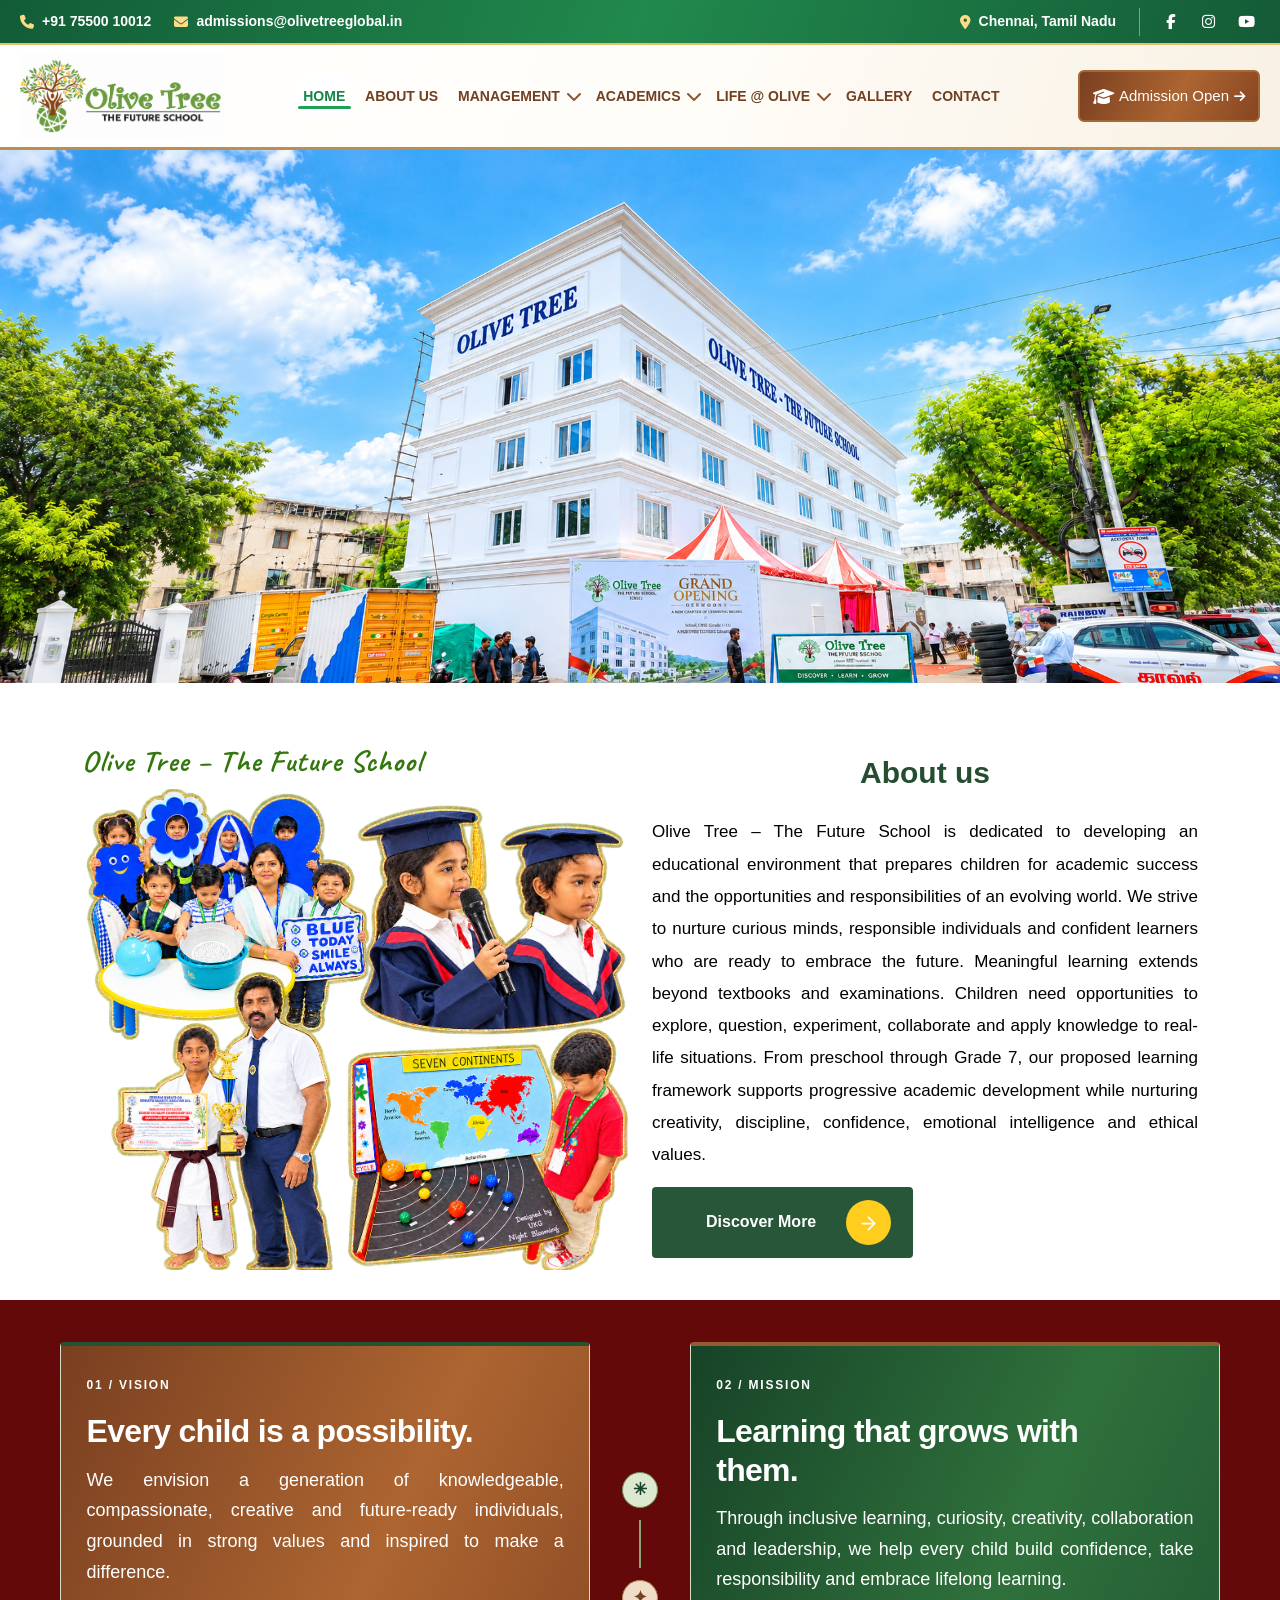
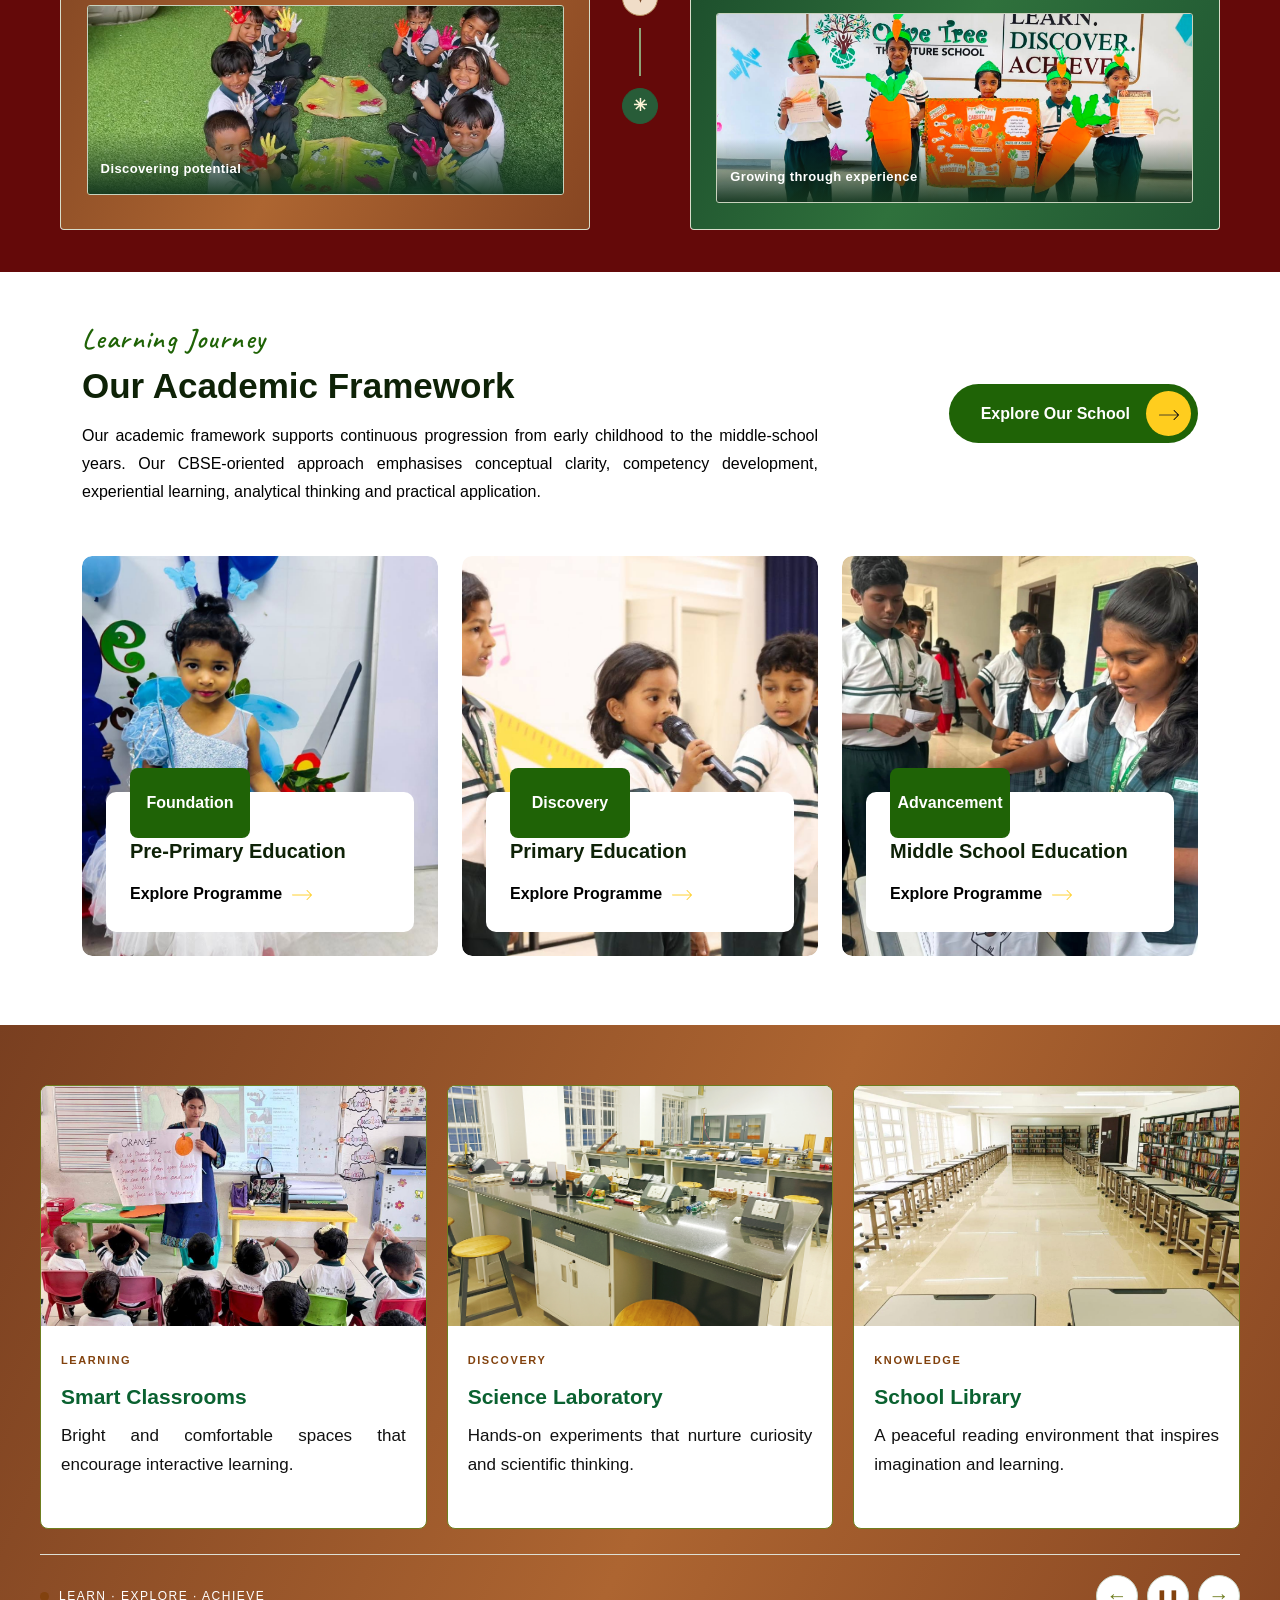
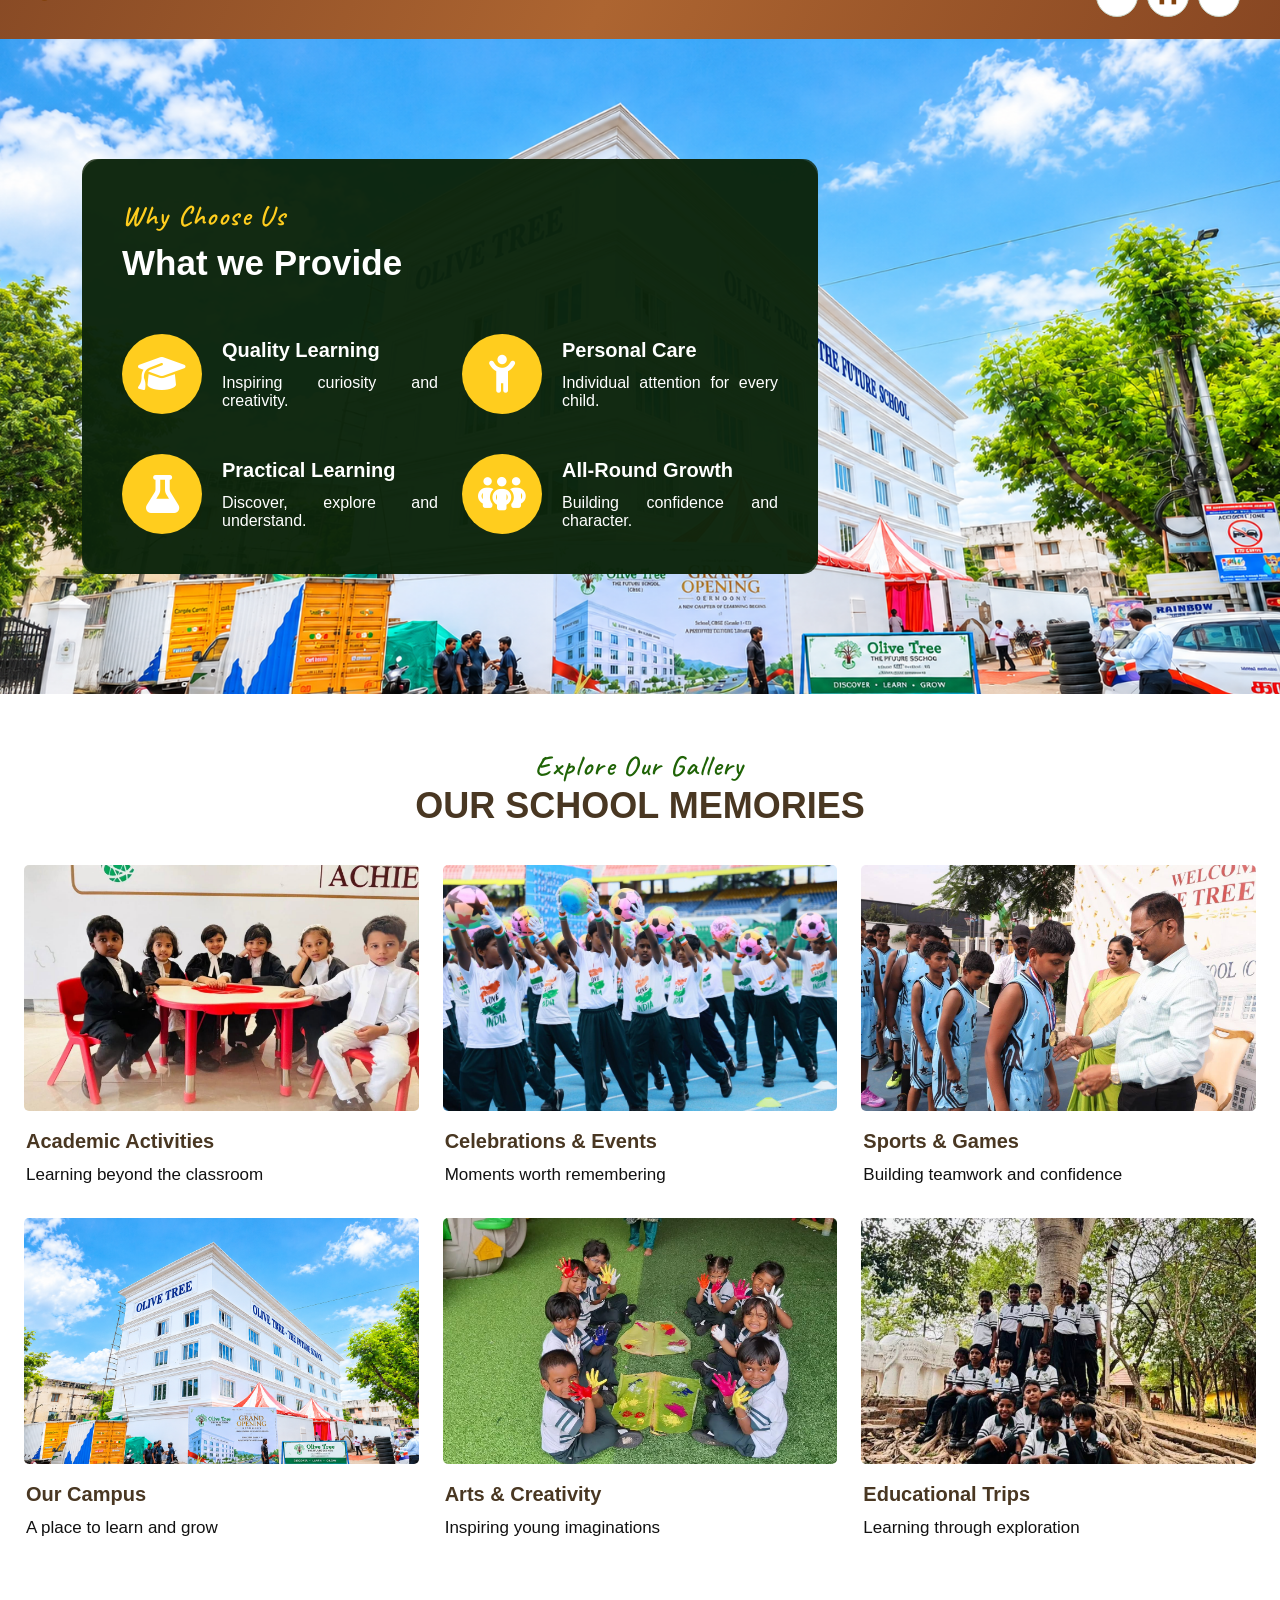
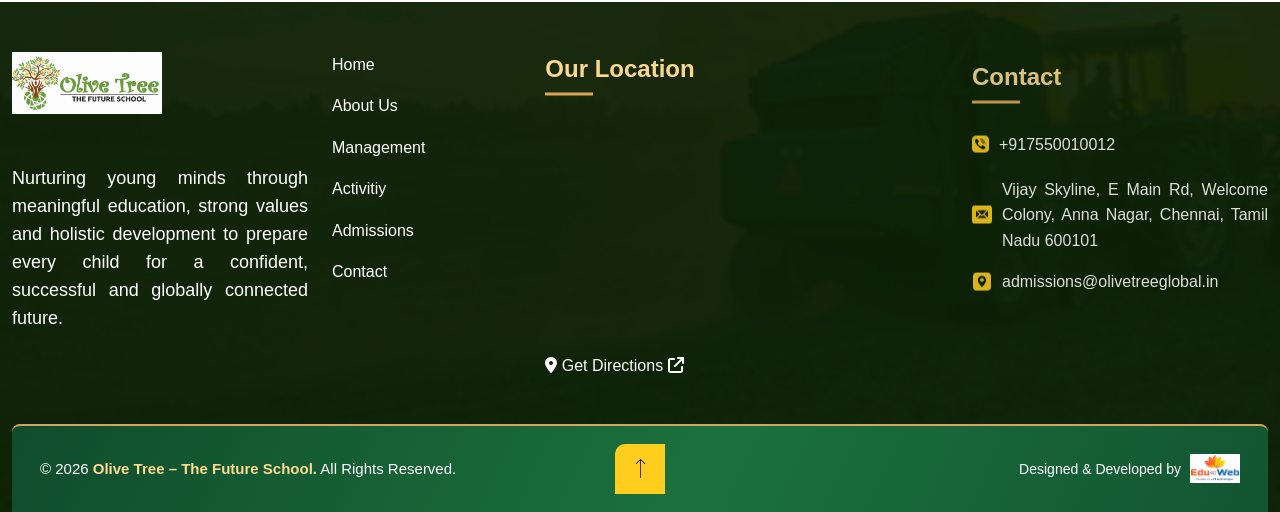
==== commit 730b1d01: "form" ====
--- a/index.html
+++ b/index.html
@@ -75,145 +75,133 @@
                     <img src="assets/img/future.png" alt="Olive Tree Group of Schools">
                 </a>
 
-<!-- NAVIGATION -->
-<nav class="ot-main-nav" id="otMainNav" aria-label="Main navigation">
-
-    <ul class="ot-nav-list">
-
-        <!-- HOME -->
-        <li>
-            <a href="index.html" class="ot-nav-link active" aria-current="page">
-                HOME
-            </a>
-        </li>
-
-        <!-- ABOUT US -->
-        <li>
-            <a href="about.html" class="ot-nav-link">
-                ABOUT US
-            </a>
-        </li>
-
-        <!-- MANAGEMENT -->
-        <li class="ot-dropdown-parent">
-
-            <div class="ot-nav-row">
-                <a  class="ot-nav-link">
-                    MANAGEMENT
-                </a>
-
-                <button
-                    class="ot-submenu-toggle"
-                    type="button"
-                    aria-label="Toggle Management submenu"
-                    aria-expanded="false"
-                >
-                    <i class="fa-solid fa-chevron-down" aria-hidden="true"></i>
-                </button>
-            </div>
-
-            <ul class="ot-submenu">
-                <li>
-                    <a href="chairman.html">Chairman's Message</a>
-                </li>
-                <li>
-                    <a href="ceo.html">CEO's Message</a>
-                </li>
-                <li>
-                    <a href="correspondent.html">Correspondent's Message</a>
-                </li>
-            </ul>
-
-        </li>
-
-        <!-- ACADEMICS -->
-        <li class="ot-dropdown-parent">
-
-            <div class="ot-nav-row">
-                <a class="ot-nav-link">
-                    ACADEMICS
-                </a>
-
-                <button
-                    class="ot-submenu-toggle"
-                    type="button"
-                    aria-label="Toggle Academics submenu"
-                    aria-expanded="false"
-                >
-                    <i class="fa-solid fa-chevron-down" aria-hidden="true"></i>
-                </button>
-            </div>
-
-            <ul class="ot-submenu">
-                <li>
-                    <a href="pre-primary.html">Pre-Primary</a>
-                </li>
-                <li>
-                    <a href="primary.html">Primary</a>
-                </li>
-                <li>
-                    <a href="middle-school.html">Middle School</a>
-                </li>
-               
-            </ul>
-
-        </li>
-
-        <!-- LIFE AT OLIVE -->
-        <li class="ot-dropdown-parent">
-
-            <div class="ot-nav-row">
-                <a href="life-at-olive.html" class="ot-nav-link">
-                    LIFE @ OLIVE
-                </a>
-
-                <button
-                    class="ot-submenu-toggle"
-                    type="button"
-                    aria-label="Toggle Life at Olive submenu"
-                    aria-expanded="false"
-                >
-                    <i class="fa-solid fa-chevron-down" aria-hidden="true"></i>
-                </button>
-            </div>
-
-            <ul class="ot-submenu">
-                <li>
-                    <a href="student-development.html">
-                        Student Development
-                    </a>
-                </li>
-                <li>
-                    <a href="beyond-academics.html">
-                        Beyond Academics
-                    </a>
-                </li>
-                <li>
-                    <a href="parents-corner.html">
-                        Parents' Corner
-                    </a>
-                </li>
-            </ul>
-
-        </li>
-
-        <!-- GALLERY -->
-        <li>
-            <a href="gallery.html" class="ot-nav-link">
-                GALLERY
-            </a>
-        </li>
-
-        <!-- CONTACT -->
-        <li>
-            <a href="contact.html" class="ot-nav-link">
-                CONTACT
-            </a>
-        </li>
-
-    </ul>
-
-</nav>
+                <!-- NAVIGATION -->
+                <nav class="ot-main-nav" id="otMainNav" aria-label="Main navigation">
+
+                    <ul class="ot-nav-list">
+
+                        <!-- HOME -->
+                        <li>
+                            <a href="index.html" class="ot-nav-link active" aria-current="page">
+                                HOME
+                            </a>
+                        </li>
+
+                        <!-- ABOUT US -->
+                        <li>
+                            <a href="about.html" class="ot-nav-link">
+                                ABOUT US
+                            </a>
+                        </li>
+
+                        <!-- MANAGEMENT -->
+                        <li class="ot-dropdown-parent">
+
+                            <div class="ot-nav-row">
+                                <a class="ot-nav-link">
+                                    MANAGEMENT
+                                </a>
+
+                                <button class="ot-submenu-toggle" type="button" aria-label="Toggle Management submenu"
+                                    aria-expanded="false">
+                                    <i class="fa-solid fa-chevron-down" aria-hidden="true"></i>
+                                </button>
+                            </div>
+
+                            <ul class="ot-submenu">
+                                <li>
+                                    <a href="chairman.html">Chairman's Message</a>
+                                </li>
+                                <li>
+                                    <a href="ceo.html">CEO's Message</a>
+                                </li>
+                                <li>
+                                    <a href="correspondent.html">Correspondent's Message</a>
+                                </li>
+                            </ul>
+
+                        </li>
+
+                        <!-- ACADEMICS -->
+                        <li class="ot-dropdown-parent">
+
+                            <div class="ot-nav-row">
+                                <a class="ot-nav-link">
+                                    ACADEMICS
+                                </a>
+
+                                <button class="ot-submenu-toggle" type="button" aria-label="Toggle Academics submenu"
+                                    aria-expanded="false">
+                                    <i class="fa-solid fa-chevron-down" aria-hidden="true"></i>
+                                </button>
+                            </div>
+
+                            <ul class="ot-submenu">
+                                <li>
+                                    <a href="pre-primary.html">Pre-Primary</a>
+                                </li>
+                                <li>
+                                    <a href="primary.html">Primary</a>
+                                </li>
+                                <li>
+                                    <a href="middle-school.html">Middle School</a>
+                                </li>
+
+                            </ul>
+
+                        </li>
+
+                        <!-- LIFE AT OLIVE -->
+                        <li class="ot-dropdown-parent">
+
+                            <div class="ot-nav-row">
+                                <a href="life-at-olive.html" class="ot-nav-link">
+                                    LIFE @ OLIVE
+                                </a>
+
+                                <button class="ot-submenu-toggle" type="button"
+                                    aria-label="Toggle Life at Olive submenu" aria-expanded="false">
+                                    <i class="fa-solid fa-chevron-down" aria-hidden="true"></i>
+                                </button>
+                            </div>
+
+                            <ul class="ot-submenu">
+                                <li>
+                                    <a href="student-development.html">
+                                        Student Development
+                                    </a>
+                                </li>
+                                <li>
+                                    <a href="beyond-academics.html">
+                                        Beyond Academics
+                                    </a>
+                                </li>
+                                <li>
+                                    <a href="parents-corner.html">
+                                        Parents' Corner
+                                    </a>
+                                </li>
+                            </ul>
+
+                        </li>
+
+                        <!-- GALLERY -->
+                        <li>
+                            <a href="gallery.html" class="ot-nav-link">
+                                GALLERY
+                            </a>
+                        </li>
+
+                        <!-- CONTACT -->
+                        <li>
+                            <a href="contact.html" class="ot-nav-link">
+                                CONTACT
+                            </a>
+                        </li>
+
+                    </ul>
+
+                </nav>
                 <!-- RIGHT ACTIONS -->
                 <div class="ot-header-actions">
 
@@ -340,17 +328,17 @@
 
                                         </div>
 
-                                          <div class="mySlides fade">
+                                        <div class="mySlides fade">
 
                                             <img src="assets/img/futurebanner1.png" style="width:100%">
 
                                         </div>
-                                           <div class="mySlides fade">
+                                        <div class="mySlides fade">
 
                                             <img src="assets/img/futurebanner2.png" style="width:100%">
 
                                         </div>
-                                           <div class="mySlides fade">
+                                        <div class="mySlides fade">
 
                                             <img src="assets/img/futurebanner3.png" style="width:100%">
 
@@ -468,633 +456,608 @@
 
         </section>
 
-      <!--===== OLIVE TREE ABOUT SECTION START =====-->
-<section class="sb-about-area content pt-20 pb-120 overflow-hidden"
-    style="background:#ffffff; padding-top:60px; padding-bottom:30px;">
-
-    <div class="container">
-        <div class="sb-about">
-            <div class="row align-items-center">
-                <!-- RIGHT IMAGE -->
-                <div class="col-lg-6" >
-
-                        <h4 class="sb-section-subtitle mb-10"
-                            style="color:#35770f; font-size:30px; font-weight:800; letter-spacing:1px;
+        <!--===== OLIVE TREE ABOUT SECTION START =====-->
+        <section class="sb-about-area content pt-20 pb-120 overflow-hidden"
+            style="background:#ffffff; padding-top:60px; padding-bottom:30px;">
+
+            <div class="container">
+                <div class="sb-about">
+                    <div class="row align-items-center">
+                        <!-- RIGHT IMAGE -->
+                        <div class="col-lg-6">
+
+                            <h4 class="sb-section-subtitle mb-10" style="color:#35770f; font-size:30px; font-weight:800; letter-spacing:1px;
                          
                           ">
-                            Olive Tree – The Future School
-                        </h4>
-
-                    <div class="sb-about-thumb mt-50 overflow-hidden mt-lg-0"
-                        style="position:relative; border-radius:12px;">
-
-                        <div class="reveal right">
-                            <img
-                                class="img-fluid text-end"
-                                src="assets/img/abt1.png"
-                                alt="Students learning and growing at Olive Tree – The Future School"
-                                loading="lazy"
-                                style="display:block; width:100%; height:auto; object-fit:cover; border-radius:12px;">
-                        </div>
-
-
-
-
-                    </div>
-
-                </div>
-                <!-- LEFT CONTENT -->
-                <div class="col-lg-6">
-                    <div class="sb-section-title-wrapper">
-
-                        <h2 class="sb-section-title pb-25 split-text right"
-                            style="color:#254d32; font-size:clamp(30px,3.2vw,23px); 
+                                Olive Tree – The Future School
+                            </h4>
+
+                            <div class="sb-about-thumb mt-50 overflow-hidden mt-lg-0"
+                                style="position:relative; border-radius:12px;">
+
+                                <div class="reveal right">
+                                    <img class="img-fluid text-end" src="assets/img/abt1.png"
+                                        alt="Students learning and growing at Olive Tree – The Future School"
+                                        loading="lazy"
+                                        style="display:block; width:100%; height:auto; object-fit:cover; border-radius:12px;">
+                                </div>
+
+
+
+
+                            </div>
+
+                        </div>
+                        <!-- LEFT CONTENT -->
+                        <div class="col-lg-6">
+                            <div class="sb-section-title-wrapper">
+
+                                <h2 class="sb-section-title pb-25 split-text right" style="color:#254d32; font-size:clamp(30px,3.2vw,23px); 
                             line-height:1.2; font-weight:800;text-align: center;">
-                           About us 
-                        </h2>
-
-                        <p style="color:#000; font-size:17px; line-height:1.9; text-align:justify;
+                                    About us
+                                </h2>
+
+                                <p style="color:#000; font-size:17px; line-height:1.9; text-align:justify;
                          margin-bottom:15px;">
-                            Olive Tree – The Future School is dedicated to developing
-                            an educational environment that prepares children for
-                            academic success and the opportunities and responsibilities
-                            of an evolving world. We strive to nurture curious minds,
-                            responsible individuals and confident learners who are
-                            ready to embrace the future.
-
-                            Meaningful learning extends beyond textbooks and
-                            examinations. Children need opportunities to explore,
-                            question, experiment, collaborate and apply knowledge
-                            to real-life situations.
-
-                            From preschool through Grade 7, our proposed learning
-                            framework supports progressive academic development
-                            while nurturing creativity, discipline, confidence,
-                            emotional intelligence and ethical values.
-                        </p>
-
-                        <!-- DISCOVER MORE BUTTON -->
-                        <div class="sb-btn-wrapper position-relative d-inline-block fade-up">
-
-                            <a href="about.html" class="sb-btn sb-btn-two"
-                                style="display:inline-flex; align-items:center; gap:14px; padding:13px 22px; background:#285638; border-radius:4px; text-decoration:none;">
-
-                                <div class="sb-btn-text sb-btn-two-text position-relative">
-
-                                    <span class="sb-btn-text-1"
-                                        style="color:#fff; font-size:16px; font-weight:700;">
-                                        Discover More
-                                    </span>
-
-                                    <span class="sb-btn-text-2"
-                                        style="color:#fff; font-size:16px; font-weight:700;">
-                                        Discover More
-                                    </span>
+                                    Olive Tree – The Future School is dedicated to developing
+                                    an educational environment that prepares children for
+                                    academic success and the opportunities and responsibilities
+                                    of an evolving world. We strive to nurture curious minds,
+                                    responsible individuals and confident learners who are
+                                    ready to embrace the future.
+
+                                    Meaningful learning extends beyond textbooks and
+                                    examinations. Children need opportunities to explore,
+                                    question, experiment, collaborate and apply knowledge
+                                    to real-life situations.
+
+                                    From preschool through Grade 7, our proposed learning
+                                    framework supports progressive academic development
+                                    while nurturing creativity, discipline, confidence,
+                                    emotional intelligence and ethical values.
+                                </p>
+
+                                <!-- DISCOVER MORE BUTTON -->
+                                <div class="sb-btn-wrapper position-relative d-inline-block fade-up">
+
+                                    <a href="about.html" class="sb-btn sb-btn-two"
+                                        style="display:inline-flex; align-items:center; gap:14px; padding:13px 22px; background:#285638; border-radius:4px; text-decoration:none;">
+
+                                        <div class="sb-btn-text sb-btn-two-text position-relative">
+
+                                            <span class="sb-btn-text-1"
+                                                style="color:#fff; font-size:16px; font-weight:700;">
+                                                Discover More
+                                            </span>
+
+                                            <span class="sb-btn-text-2"
+                                                style="color:#fff; font-size:16px; font-weight:700;">
+                                                Discover More
+                                            </span>
+
+                                        </div>
+
+                                        <div class="sb-btn-icon">
+                                            <svg width="21" height="21" viewBox="0 0 24 24" fill="none" stroke="#fff"
+                                                stroke-width="2" stroke-linecap="round" stroke-linejoin="round"
+                                                aria-hidden="true">
+                                                <path d="M5 12h14" />
+                                                <path d="m12 5 7 7-7 7" />
+                                            </svg>
+                                        </div>
+
+                                    </a>
 
                                 </div>
 
-                                <div class="sb-btn-icon">
-                                    <svg width="21" height="21" viewBox="0 0 24 24"
-                                        fill="none" stroke="#fff"
-                                        stroke-width="2" stroke-linecap="round"
-                                        stroke-linejoin="round"
-                                        aria-hidden="true">
-                                        <path d="M5 12h14"/>
-                                        <path d="m12 5 7 7-7 7"/>
-                                    </svg>
-                                </div>
-
-                            </a>
-
-                        </div>
-
-                    </div>
-                </div>
-
-
-
-            </div>
-        </div>
-    </div>
-
-</section>
-<!--===== OLIVE TREE ABOUT SECTION END =====-->
-
-
-<section class="ot-growth" id="vision-mission" style="background-color: rgb(100, 9, 9);">
-
-    <div class="ot-growth-wrap">
-
-        <div class="ot-growth-layout">
-
-            <!-- LEFT: VISION -->
-            <div class="ot-growth-vision">
-                <span class="ot-growth-index" style="color: white;">01 / VISION</span>
-
-                <h2 style="color: white;">Every child is a <em style="color: white;">possibility.</em></h2>
-
-                <p style="color: white;">
-                    We envision a generation of knowledgeable, compassionate,
-                    creative and future-ready individuals, grounded in strong
-                    values and inspired to make a difference.
-                </p>
-
-                <div class="ot-growth-image">
-                    <img src="assets/img/fungame.jpg"
-                         alt="Children exploring and learning">
-                    <span class="ot-growth-image-caption" style="color: white;">
-                        Discovering potential
-                    </span>
+                            </div>
+                        </div>
+
+
+
+                    </div>
                 </div>
             </div>
 
-            <!-- MIDDLE: GROWTH PATH -->
-            <div class="ot-growth-path" aria-hidden="true">
-                <span class="ot-growth-seed">✳</span>
-                <span class="ot-growth-path-line"></span>
-                <span class="ot-growth-leaf">✦</span>
-                <span class="ot-growth-path-line"></span>
-                <span class="ot-growth-star">✳</span>
+        </section>
+        <!--===== OLIVE TREE ABOUT SECTION END =====-->
+
+
+        <section class="ot-growth" id="vision-mission" style="background-color: rgb(100, 9, 9);">
+
+            <div class="ot-growth-wrap">
+
+                <div class="ot-growth-layout">
+
+                    <!-- LEFT: VISION -->
+                    <div class="ot-growth-vision">
+                        <span class="ot-growth-index" style="color: white;">01 / VISION</span>
+
+                        <h2 style="color: white;">Every child is a <em style="color: white;">possibility.</em></h2>
+
+                        <p style="color: white;">
+                            We envision a generation of knowledgeable, compassionate,
+                            creative and future-ready individuals, grounded in strong
+                            values and inspired to make a difference.
+                        </p>
+
+                        <div class="ot-growth-image">
+                            <img src="assets/img/fungame.jpg" alt="Children exploring and learning">
+                            <span class="ot-growth-image-caption" style="color: white;">
+                                Discovering potential
+                            </span>
+                        </div>
+                    </div>
+
+                    <!-- MIDDLE: GROWTH PATH -->
+                    <div class="ot-growth-path" aria-hidden="true">
+                        <span class="ot-growth-seed">✳</span>
+                        <span class="ot-growth-path-line"></span>
+                        <span class="ot-growth-leaf">✦</span>
+                        <span class="ot-growth-path-line"></span>
+                        <span class="ot-growth-star">✳</span>
+                    </div>
+
+                    <!-- RIGHT: MISSION -->
+                    <div class="ot-growth-mission">
+                        <span class="ot-growth-index" style="color: white;">02 / MISSION</span>
+
+                        <h3 style="color: white;">Learning that <em style="color: white;">grows with them.</em></h3>
+
+                        <p style="color: white;">
+                            Through inclusive learning, curiosity, creativity,
+                            collaboration and leadership, we help every child build
+                            confidence, take responsibility and embrace lifelong learning.
+                        </p>
+
+                        <div class="ot-growth-image">
+                            <img src="assets/img/carrot1.jpg" alt="Students collaborating in a learning activity">
+                            <span class="ot-growth-image-caption" style="color: white;">
+                                Growing through experience
+                            </span>
+                        </div>
+                    </div>
+
+                </div>
+
             </div>
-
-            <!-- RIGHT: MISSION -->
-            <div class="ot-growth-mission">
-                <span class="ot-growth-index" style="color: white;">02 / MISSION</span>
-
-                <h3 style="color: white;">Learning that <em style="color: white;">grows with them.</em></h3>
-
-                <p style="color: white;">
-                    Through inclusive learning, curiosity, creativity,
-                    collaboration and leadership, we help every child build
-                    confidence, take responsibility and embrace lifelong learning.
-                </p>
-
-                <div class="ot-growth-image">
-                    <img src="assets/img/carrot1.jpg"
-                         alt="Students collaborating in a learning activity">
-                    <span class="ot-growth-image-caption" style="color: white;">
-                        Growing through experience
-                    </span>
+        </section>
+
+
+
+        <!-- ACADEMIC FRAMEWORK SECTION START -->
+        <section class="sb-blog-area pt-120 content pb-120 ot-academic">
+            <div class="container">
+
+                <!-- Section Heading -->
+                <div class="mb-50">
+                    <div class="row align-items-center g-4 gy-md-0">
+
+                        <div class="col-md-8">
+                            <div class="sb-section-title-wrapper">
+                                <h4 class="sb-section-subtitle mb-10">
+                                    Learning Journey
+                                </h4>
+
+                                <h2 class="sb-section-title">
+                                    Our Academic Framework
+                                </h2>
+
+                                <p class="ot-academic-intro" style="margin-top: 2%;">
+                                    Our academic framework supports continuous progression
+                                    from early childhood to the middle-school years.
+                                    Our CBSE-oriented approach emphasises conceptual clarity,
+                                    competency development, experiential learning,
+                                    analytical thinking and practical application.
+                                </p>
+                            </div>
+                        </div>
+
+                        <div class="col-md-4">
+                            <div class="sb-btn-wrapper d-flex justify-content-md-end">
+                                <a href="#" class="sb-btn sb-btn-two">
+                                    <div class="sb-btn-text sb-btn-two-text position-relative">
+                                        <span class="sb-btn-text-1">Explore Our School</span>
+                                        <span class="sb-btn-text-2">Explore Our School</span>
+                                    </div>
+
+                                    <div class="sb-btn-icon">
+                                        <img src="assets/images/icon/right-arrow-2.png" alt="Explore">
+                                    </div>
+                                </a>
+                            </div>
+                        </div>
+
+                    </div>
                 </div>
+
+                <!-- Academic Levels -->
+                <div class="sb-blog-wrapper">
+                    <div class="row g-4">
+
+                        <!-- Pre-Primary -->
+                        <div class="col-xl-4 col-md-6">
+                            <div class="sb-blog ot-academic-card">
+
+                                <a href="academic.html" class="sb-blog-thumb-home2">
+                                    <img src="assets/img/blue.jpg" alt="Olive Tree Pre-Primary Learning">
+                                </a>
+
+                                <div class="sb-blog-content position-absolute">
+
+                                    <div class="sb-blog-date ot-academic-number">
+
+                                        <span class="d-block fs-16 fs-16-white">
+                                            Foundation
+                                        </span>
+                                    </div>
+
+                                    <h4 class="pt-44">
+                                        <a href="academic.html" class="fs-24">
+                                            Pre-Primary Education
+                                        </a>
+                                    </h4>
+
+                                    <p class="sb-blog-content-text-desc">
+                                        Play Group, Pre-KG, LKG & UKG
+                                    </p>
+
+                                    <p class="sb-blog-content-text-desc">
+                                        A joyful beginning through guided play,
+                                        phonics readiness, storytelling, creative
+                                        activities, sensory development and early
+                                        mathematical concepts.
+                                    </p>
+
+                                    <a href="#" class="sb-blog-btn pt-15 d-inline-block">
+                                        Explore Programme
+                                        <img src="assets/images/icon/arrow-right-yellow.png" alt="arrow">
+                                    </a>
+
+                                </div>
+                            </div>
+                        </div>
+
+                        <!-- Primary -->
+                        <div class="col-xl-4 col-md-6">
+                            <div class="sb-blog ot-academic-card">
+
+                                <a href="academic.html" class="sb-blog-thumb-home2">
+                                    <img src="assets/img/talent.jpg" alt="Olive Tree Primary School Students">
+                                </a>
+
+                                <div class="sb-blog-content position-absolute">
+
+                                    <div class="sb-blog-date ot-academic-number">
+
+                                        <span class="d-block fs-16 fs-16-white">
+                                            Discovery
+                                        </span>
+                                    </div>
+
+                                    <h4 class="pt-44">
+                                        <a href="academic.html" class="fs-24">
+                                            Primary Education
+                                        </a>
+                                    </h4>
+
+                                    <p class="sb-blog-content-text-desc">
+                                        Grades 1 to 5
+                                    </p>
+
+                                    <p class="sb-blog-content-text-desc">
+                                        Building strong foundations in English,
+                                        mathematics, environmental studies, science,
+                                        languages, digital awareness, arts and
+                                        physical education through interactive learning.
+                                    </p>
+
+                                    <a href="#" class="sb-blog-btn pt-15 d-inline-block">
+                                        Explore Programme
+                                        <img src="assets/images/icon/arrow-right-yellow.png" alt="arrow">
+                                    </a>
+
+                                </div>
+                            </div>
+                        </div>
+
+                        <!-- Middle School -->
+                        <div class="col-xl-4 col-md-6">
+                            <div class="sb-blog ot-academic-card">
+
+                                <a href="academic.html" class="sb-blog-thumb-home2">
+                                    <img src="assets/img/vote1.jpg" alt="Olive Tree Middle School Education">
+                                </a>
+
+                                <div class="sb-blog-content position-absolute">
+
+                                    <div class="sb-blog-date ot-academic-number">
+
+                                        <span class="d-block fs-16 fs-16-white">
+                                            Advancement
+                                        </span>
+                                    </div>
+
+                                    <h4 class="pt-44">
+                                        <a href="academic.html" class="fs-24">
+                                            Middle School Education
+                                        </a>
+                                    </h4>
+
+                                    <p class="sb-blog-content-text-desc">
+                                        Grades 6 & 7
+                                    </p>
+
+                                    <p class="sb-blog-content-text-desc">
+                                        Developing deeper subject knowledge,
+                                        analytical thinking and independence through
+                                        science investigations, projects, mathematics,
+                                        languages, social science and life skills.
+                                    </p>
+
+                                    <a href="#" class="sb-blog-btn pt-15 d-inline-block">
+                                        Explore Programme
+                                        <img src="assets/images/icon/arrow-right-yellow.png" alt="arrow">
+                                    </a>
+
+                                </div>
+                            </div>
+                        </div>
+
+                    </div>
+                </div>
+
             </div>
-
-        </div>
-
-    </div>
-</section>
-
-
-
-      <!-- ACADEMIC FRAMEWORK SECTION START -->
-<section class="sb-blog-area pt-120 content pb-120 ot-academic">
-    <div class="container">
-
-        <!-- Section Heading -->
-        <div class="mb-50">
-            <div class="row align-items-center g-4 gy-md-0">
-
-                <div class="col-md-8">
-                    <div class="sb-section-title-wrapper">
-                        <h4 class="sb-section-subtitle mb-10">
-                            Learning Journey
-                        </h4>
-
-                        <h2 class="sb-section-title">
-                            Our Academic Framework
-                        </h2>
-
-                        <p class="ot-academic-intro" style="margin-top: 2%;">
-                            Our academic framework supports continuous progression
-                            from early childhood to the middle-school years.
-                            Our CBSE-oriented approach emphasises conceptual clarity,
-                            competency development, experiential learning,
-                            analytical thinking and practical application.
-                        </p>
+        </section>
+        <!-- ACADEMIC FRAMEWORK SECTION END -->
+
+        <section class="school-facilities" id="facilities" style="margin-top: -4%;">
+            <div class="facility-container">
+                <div class="facility-slider" id="facilitySlider">
+                    <div class="facility-track" id="facilityTrack">
+
+                        <article class="facility-card">
+                            <div class="facility-image">
+                                <img src="assets/img/smartclass.jpg" alt="Modern school classroom">
+                            </div>
+                            <div class="facility-info">
+                                <span class="facility-category">LEARNING</span>
+                                <h3>Smart Classrooms</h3>
+                                <p>Bright and comfortable spaces that encourage interactive learning.</p>
+                            </div>
+                        </article>
+
+                        <article class="facility-card">
+                            <div class="facility-image">
+                                <img src="assets/img/New folder/phy.jpg" alt="School science laboratory">
+                            </div>
+                            <div class="facility-info">
+                                <span class="facility-category">DISCOVERY</span>
+                                <h3>Science Laboratory</h3>
+                                <p>Hands-on experiments that nurture curiosity and scientific thinking.</p>
+                            </div>
+                        </article>
+
+                        <article class="facility-card">
+                            <div class="facility-image">
+                                <img src="assets/img/New folder/library.jpeg" alt="School library">
+                            </div>
+                            <div class="facility-info">
+                                <span class="facility-category">KNOWLEDGE</span>
+                                <h3>School Library</h3>
+                                <p>A peaceful reading environment that inspires imagination and learning.</p>
+                            </div>
+                        </article>
+
+                        <article class="facility-card">
+                            <div class="facility-image">
+                                <img src="assets/img/New folder/cs.jpeg" alt="School computer laboratory">
+                            </div>
+                            <div class="facility-info">
+                                <span class="facility-category">TECHNOLOGY</span>
+                                <h3>Computer Laboratory</h3>
+                                <p>Technology-based learning to develop essential digital skills.</p>
+                            </div>
+                        </article>
+
+                        <article class="facility-card">
+                            <div class="facility-image">
+                                <img src="assets/img/New folder/playground.jpeg" alt="School sports and playground">
+                            </div>
+                            <div class="facility-info">
+                                <span class="facility-category">WELL-BEING</span>
+                                <h3>Sports & Playground</h3>
+                                <p>Active play that builds teamwork, discipline and healthy habits.</p>
+                            </div>
+                        </article>
+                        <article class="facility-card">
+                            <div class="facility-image">
+                                <img src="assets/img/auditorium.jpg"
+                                    alt="School auditorium for events and performances">
+                            </div>
+                            <div class="facility-info">
+                                <span class="facility-category">EVENTS & CULTURE</span>
+                                <h3>School Auditorium</h3>
+                                <p>A vibrant space for assemblies, cultural programmes, performances and special
+                                    celebrations.</p>
+                            </div>
+                        </article>
                     </div>
                 </div>
 
-                <div class="col-md-4">
-                    <div class="sb-btn-wrapper d-flex justify-content-md-end">
-                        <a href="#" class="sb-btn sb-btn-two">
-                            <div class="sb-btn-text sb-btn-two-text position-relative">
-                                <span class="sb-btn-text-1">Explore Our School</span>
-                                <span class="sb-btn-text-2">Explore Our School</span>
-                            </div>
-
-                            <div class="sb-btn-icon">
-                                <img src="assets/images/icon/right-arrow-2.png"
-                                     alt="Explore">
-                            </div>
-                        </a>
+                <div class="facility-controls">
+                    <div class="facility-bottom-text">
+                        <span class="facility-dot"></span>
+                        <span style="color: white;">LEARN · EXPLORE · ACHIEVE</span>
+                    </div>
+
+                    <div class="facility-navigation">
+                        <button type="button" id="facilityPrev" aria-label="Previous facility">
+                            &#8592;
+                        </button>
+
+                        <button type="button" id="facilityPlay" aria-label="Pause automatic scrolling"
+                            aria-pressed="false">
+                            &#10074;&#10074;
+                        </button>
+
+                        <button type="button" id="facilityNext" aria-label="Next facility">
+                            &#8594;
+                        </button>
                     </div>
                 </div>
 
             </div>
-        </div>
-
-        <!-- Academic Levels -->
-        <div class="sb-blog-wrapper">
-            <div class="row g-4">
-
-                <!-- Pre-Primary -->
-                <div class="col-xl-4 col-md-6">
-                    <div class="sb-blog ot-academic-card">
-
-                        <a href="academic.html" class="sb-blog-thumb-home2">
-                            <img src="assets/img/blue.jpg"
-                                 alt="Olive Tree Pre-Primary Learning">
-                        </a>
-
-                        <div class="sb-blog-content position-absolute">
-
-                            <div class="sb-blog-date ot-academic-number">
-                              
-                                <span class="d-block fs-16 fs-16-white">
-                                    Foundation
-                                </span>
-                            </div>
-
-                            <h4 class="pt-44">
-                                <a href="academic.html" class="fs-24">
-                                    Pre-Primary Education
-                                </a>
-                            </h4>
-
-                            <p class="sb-blog-content-text-desc">
-                                Play Group, Pre-KG, LKG & UKG
-                            </p>
-
-                            <p class="sb-blog-content-text-desc">
-                                A joyful beginning through guided play,
-                                phonics readiness, storytelling, creative
-                                activities, sensory development and early
-                                mathematical concepts.
-                            </p>
-
-                            <a href="#"
-                               class="sb-blog-btn pt-15 d-inline-block">
-                                Explore Programme
-                                <img src="assets/images/icon/arrow-right-yellow.png"
-                                     alt="arrow">
-                            </a>
-
-                        </div>
-                    </div>
-                </div>
-
-                <!-- Primary -->
-                <div class="col-xl-4 col-md-6">
-                    <div class="sb-blog ot-academic-card">
-
-                        <a href="academic.html" class="sb-blog-thumb-home2">
-                            <img src="assets/img/talent.jpg"
-                                 alt="Olive Tree Primary School Students">
-                        </a>
-
-                        <div class="sb-blog-content position-absolute">
-
-                            <div class="sb-blog-date ot-academic-number">
-                              
-                                <span class="d-block fs-16 fs-16-white">
-                                    Discovery
-                                </span>
-                            </div>
-
-                            <h4 class="pt-44">
-                                <a href="academic.html" class="fs-24">
-                                    Primary Education
-                                </a>
-                            </h4>
-
-                            <p class="sb-blog-content-text-desc">
-                                Grades 1 to 5
-                            </p>
-
-                            <p class="sb-blog-content-text-desc">
-                                Building strong foundations in English,
-                                mathematics, environmental studies, science,
-                                languages, digital awareness, arts and
-                                physical education through interactive learning.
-                            </p>
-
-                            <a href="#"
-                               class="sb-blog-btn pt-15 d-inline-block">
-                                Explore Programme
-                                <img src="assets/images/icon/arrow-right-yellow.png"
-                                     alt="arrow">
-                            </a>
-
-                        </div>
-                    </div>
-                </div>
-
-                <!-- Middle School -->
-                <div class="col-xl-4 col-md-6">
-                    <div class="sb-blog ot-academic-card">
-
-                        <a href="academic.html" class="sb-blog-thumb-home2">
-                            <img src="assets/img/vote1.jpg"
-                                 alt="Olive Tree Middle School Education">
-                        </a>
-
-                        <div class="sb-blog-content position-absolute">
-
-                            <div class="sb-blog-date ot-academic-number">
-                              
-                                <span class="d-block fs-16 fs-16-white">
-                                    Advancement
-                                </span>
-                            </div>
-
-                            <h4 class="pt-44">
-                                <a href="academic.html" class="fs-24">
-                                    Middle School Education
-                                </a>
-                            </h4>
-
-                            <p class="sb-blog-content-text-desc">
-                                Grades 6 & 7
-                            </p>
-
-                            <p class="sb-blog-content-text-desc">
-                                Developing deeper subject knowledge,
-                                analytical thinking and independence through
-                                science investigations, projects, mathematics,
-                                languages, social science and life skills.
-                            </p>
-
-                            <a href="#"
-                               class="sb-blog-btn pt-15 d-inline-block">
-                                Explore Programme
-                                <img src="assets/images/icon/arrow-right-yellow.png"
-                                     alt="arrow">
-                            </a>
-
-                        </div>
-                    </div>
-                </div>
-
-            </div>
-        </div>
-
-    </div>
-</section>
-<!-- ACADEMIC FRAMEWORK SECTION END -->
-
-<section class="school-facilities" id="facilities" style="margin-top: -4%;">
-    <div class="facility-container">
-        <div class="facility-slider" id="facilitySlider">
-            <div class="facility-track" id="facilityTrack">
-
-                <article class="facility-card">
-                    <div class="facility-image">
-                        <img src="assets/img/smartclass.jpg"
-                             alt="Modern school classroom">
-                    </div>
-                    <div class="facility-info">
-                        <span class="facility-category">LEARNING</span>
-                        <h3>Smart Classrooms</h3>
-                        <p>Bright and comfortable spaces that encourage interactive learning.</p>
-                    </div>
-                </article>
-
-                <article class="facility-card">
-                    <div class="facility-image">
-                        <img src="assets/img/New folder/phy.jpg"
-                             alt="School science laboratory">
-                    </div>
-                    <div class="facility-info">
-                        <span class="facility-category">DISCOVERY</span>
-                        <h3>Science Laboratory</h3>
-                        <p>Hands-on experiments that nurture curiosity and scientific thinking.</p>
-                    </div>
-                </article>
-
-                <article class="facility-card">
-                    <div class="facility-image">
-                        <img src="assets/img/New folder/library.jpeg"
-                             alt="School library">
-                    </div>
-                    <div class="facility-info">
-                        <span class="facility-category">KNOWLEDGE</span>
-                        <h3>School Library</h3>
-                        <p>A peaceful reading environment that inspires imagination and learning.</p>
-                    </div>
-                </article>
-
-                <article class="facility-card">
-                    <div class="facility-image">
-                        <img src="assets/img/New folder/cs.jpeg"
-                             alt="School computer laboratory">
-                    </div>
-                    <div class="facility-info">
-                        <span class="facility-category">TECHNOLOGY</span>
-                        <h3>Computer Laboratory</h3>
-                        <p>Technology-based learning to develop essential digital skills.</p>
-                    </div>
-                </article>
-
-                <article class="facility-card">
-                    <div class="facility-image">
-                        <img src="assets/img/New folder/playground.jpeg"
-                             alt="School sports and playground">
-                    </div>
-                    <div class="facility-info">
-                        <span class="facility-category">WELL-BEING</span>
-                        <h3>Sports & Playground</h3>
-                        <p>Active play that builds teamwork, discipline and healthy habits.</p>
-                    </div>
-                </article>
-<article class="facility-card">
-    <div class="facility-image">
-        <img src="assets/img/auditorium.jpg"
-             alt="School auditorium for events and performances">
-    </div>
-    <div class="facility-info">
-        <span class="facility-category">EVENTS & CULTURE</span>
-        <h3>School Auditorium</h3>
-        <p>A vibrant space for assemblies, cultural programmes, performances and special celebrations.</p>
-    </div>
-</article>
-            </div>
-        </div>
-
-        <div class="facility-controls">
-            <div class="facility-bottom-text">
-                <span class="facility-dot"></span>
-                <span style="color: white;">LEARN · EXPLORE · ACHIEVE</span>
-            </div>
-
-            <div class="facility-navigation">
-                <button type="button" id="facilityPrev"
-                        aria-label="Previous facility">
-                    &#8592;
-                </button>
-
-                <button type="button" id="facilityPlay"
-                        aria-label="Pause automatic scrolling"
-                        aria-pressed="false">
-                    &#10074;&#10074;
-                </button>
-
-                <button type="button" id="facilityNext"
-                        aria-label="Next facility">
-                    &#8594;
-                </button>
-            </div>
-        </div>
-
-    </div>
-</section>
-<Script>
-document.addEventListener("DOMContentLoaded", function () {
-    const slider = document.getElementById("facilitySlider");
-    const track = document.getElementById("facilityTrack");
-    const prev = document.getElementById("facilityPrev");
-    const next = document.getElementById("facilityNext");
-    const play = document.getElementById("facilityPlay");
-
-    if (!slider || !track || !prev || !next || !play) return;
-
-    let index = 0;
-    let autoplay = true;
-    let hoverPaused = false;
-    let timer = null;
-
-    function getCards() {
-        return Array.from(track.querySelectorAll(".facility-card"));
-    }
-
-    function getMaxIndex() {
-        const cards = getCards();
-
-        if (!cards.length) return 0;
-
-        const maxOffset = Math.max(
-            0,
-            track.scrollWidth - slider.clientWidth
-        );
-
-        if (maxOffset === 0) return 0;
-
-        const card = cards[0];
-        const styles = getComputedStyle(track);
-        const gap = parseFloat(styles.columnGap) || 0;
-        const step = card.getBoundingClientRect().width + gap;
-
-        return Math.ceil(maxOffset / step);
-    }
-
-    function updateSlider() {
-        const cards = getCards();
-        if (!cards.length) return;
-
-        const maxOffset = Math.max(
-            0,
-            track.scrollWidth - slider.clientWidth
-        );
-
-        const card = cards[0];
-        const styles = getComputedStyle(track);
-        const gap = parseFloat(styles.columnGap) || 0;
-        const step = card.getBoundingClientRect().width + gap;
-
-        index = Math.max(0, Math.min(index, getMaxIndex()));
-
-        const offset = Math.min(index * step, maxOffset);
-
-        track.style.transform = `translate3d(-${offset}px, 0, 0)`;
-    }
-
-    function stopTimer() {
-        if (timer !== null) {
-            clearInterval(timer);
-            timer = null;
-        }
-    }
-
-    function startTimer() {
-        stopTimer();
-
-        if (!autoplay || hoverPaused) return;
-
-        timer = setInterval(function () {
-            const max = getMaxIndex();
-
-            index = index >= max ? 0 : index + 1;
-            updateSlider();
-        }, 3000);
-    }
-
-    function pauseAutoplay() {
-        autoplay = false;
-        stopTimer();
-
-        play.innerHTML = "&#9654;";
-        play.setAttribute("aria-label", "Resume automatic scrolling");
-        play.setAttribute("aria-pressed", "true");
-    }
-
-    function resumeAutoplay() {
-        autoplay = true;
-
-        play.innerHTML = "&#10074;&#10074;";
-        play.setAttribute("aria-label", "Pause automatic scrolling");
-        play.setAttribute("aria-pressed", "false");
-
-        startTimer();
-    }
-
-    prev.addEventListener("click", function () {
-        pauseAutoplay();
-
-        const max = getMaxIndex();
-        index = index <= 0 ? max : index - 1;
-
-        updateSlider();
-    });
-
-    next.addEventListener("click", function () {
-        pauseAutoplay();
-
-        const max = getMaxIndex();
-        index = index >= max ? 0 : index + 1;
-
-        updateSlider();
-    });
-
-    play.addEventListener("click", function () {
-        if (autoplay) {
-            pauseAutoplay();
-        } else {
-            resumeAutoplay();
-        }
-    });
-
-    slider.addEventListener("mouseenter", function () {
-        hoverPaused = true;
-        stopTimer();
-    });
-
-    slider.addEventListener("mouseleave", function () {
-        hoverPaused = false;
-        startTimer();
-    });
-
-    window.addEventListener("resize", updateSlider);
-
-    getCards().forEach(function (imgCard) {
-        imgCard.querySelectorAll("img").forEach(function (img) {
-            if (!img.complete) {
-                img.addEventListener("load", updateSlider, { once: true });
-            }
-        });
-    });
-
-    updateSlider();
-    startTimer();
-});
-</Script>
+        </section>
+        <Script>
+            document.addEventListener("DOMContentLoaded", function () {
+                const slider = document.getElementById("facilitySlider");
+                const track = document.getElementById("facilityTrack");
+                const prev = document.getElementById("facilityPrev");
+                const next = document.getElementById("facilityNext");
+                const play = document.getElementById("facilityPlay");
+
+                if (!slider || !track || !prev || !next || !play) return;
+
+                let index = 0;
+                let autoplay = true;
+                let hoverPaused = false;
+                let timer = null;
+
+                function getCards() {
+                    return Array.from(track.querySelectorAll(".facility-card"));
+                }
+
+                function getMaxIndex() {
+                    const cards = getCards();
+
+                    if (!cards.length) return 0;
+
+                    const maxOffset = Math.max(
+                        0,
+                        track.scrollWidth - slider.clientWidth
+                    );
+
+                    if (maxOffset === 0) return 0;
+
+                    const card = cards[0];
+                    const styles = getComputedStyle(track);
+                    const gap = parseFloat(styles.columnGap) || 0;
+                    const step = card.getBoundingClientRect().width + gap;
+
+                    return Math.ceil(maxOffset / step);
+                }
+
+                function updateSlider() {
+                    const cards = getCards();
+                    if (!cards.length) return;
+
+                    const maxOffset = Math.max(
+                        0,
+                        track.scrollWidth - slider.clientWidth
+                    );
+
+                    const card = cards[0];
+                    const styles = getComputedStyle(track);
+                    const gap = parseFloat(styles.columnGap) || 0;
+                    const step = card.getBoundingClientRect().width + gap;
+
+                    index = Math.max(0, Math.min(index, getMaxIndex()));
+
+                    const offset = Math.min(index * step, maxOffset);
+
+                    track.style.transform = `translate3d(-${offset}px, 0, 0)`;
+                }
+
+                function stopTimer() {
+                    if (timer !== null) {
+                        clearInterval(timer);
+                        timer = null;
+                    }
+                }
+
+                function startTimer() {
+                    stopTimer();
+
+                    if (!autoplay || hoverPaused) return;
+
+                    timer = setInterval(function () {
+                        const max = getMaxIndex();
+
+                        index = index >= max ? 0 : index + 1;
+                        updateSlider();
+                    }, 3000);
+                }
+
+                function pauseAutoplay() {
+                    autoplay = false;
+                    stopTimer();
+
+                    play.innerHTML = "&#9654;";
+                    play.setAttribute("aria-label", "Resume automatic scrolling");
+                    play.setAttribute("aria-pressed", "true");
+                }
+
+                function resumeAutoplay() {
+                    autoplay = true;
+
+                    play.innerHTML = "&#10074;&#10074;";
+                    play.setAttribute("aria-label", "Pause automatic scrolling");
+                    play.setAttribute("aria-pressed", "false");
+
+                    startTimer();
+                }
+
+                prev.addEventListener("click", function () {
+                    pauseAutoplay();
+
+                    const max = getMaxIndex();
+                    index = index <= 0 ? max : index - 1;
+
+                    updateSlider();
+                });
+
+                next.addEventListener("click", function () {
+                    pauseAutoplay();
+
+                    const max = getMaxIndex();
+                    index = index >= max ? 0 : index + 1;
+
+                    updateSlider();
+                });
+
+                play.addEventListener("click", function () {
+                    if (autoplay) {
+                        pauseAutoplay();
+                    } else {
+                        resumeAutoplay();
+                    }
+                });
+
+                slider.addEventListener("mouseenter", function () {
+                    hoverPaused = true;
+                    stopTimer();
+                });
+
+                slider.addEventListener("mouseleave", function () {
+                    hoverPaused = false;
+                    startTimer();
+                });
+
+                window.addEventListener("resize", updateSlider);
+
+                getCards().forEach(function (imgCard) {
+                    imgCard.querySelectorAll("img").forEach(function (img) {
+                        if (!img.complete) {
+                            img.addEventListener("load", updateSlider, { once: true });
+                        }
+                    });
+                });
+
+                updateSlider();
+                startTimer();
+            });
+        </Script>
         <!-- why choose us -->
 
         <section class="sb-cta-home3-area" data-bg-src="assets/img/banner1.png" style="margin-top: -3%;
@@ -1111,74 +1074,70 @@
                                     What we Provide
                                 </h2>
                             </div>
-                       
-<div class="row">
-
-    <!-- QUALITY LEARNING -->
-    <div class="col-lg-6">
-        <div class="sb-cta-home3__item mb-40 br-8">
-            <div class="sb-cta-home3__thumb">
-                <i class="fa-solid fa-graduation-cap"
-                   aria-hidden="true"></i>
-            </div>
-            <div class="sb-cta-home3__content">
-                <h3 class="fs-24 fs-24-white pb-12">Quality Learning</h3>
-                <p class="sb-features__desc" style="color: white;">
-                    Inspiring curiosity and creativity.
-                </p>
-            </div>
-        </div>
-    </div>
-
-    <!-- PERSONAL CARE -->
-    <div class="col-lg-6">
-        <div class="sb-cta-home3__item mb-40 br-8">
-            <div class="sb-cta-home3__thumb">
-                <i class="fa-solid fa-child-reaching"
-                   aria-hidden="true"></i>
-            </div>
-            <div class="sb-cta-home3__content">
-                <h3 class="fs-24 fs-24-white pb-12">Personal Care</h3>
-                <p class="sb-features__desc" style="color: white;">
-                    Individual attention for every child.
-                </p>
-            </div>
-        </div>
-    </div>
-
-    <!-- PRACTICAL LEARNING -->
-    <div class="col-lg-6">
-        <div class="sb-cta-home3__item mb-40 mb-lg-0 br-8">
-            <div class="sb-cta-home3__thumb">
-                <i class="fa-solid fa-flask"
-                   aria-hidden="true"></i>
-            </div>
-            <div class="sb-cta-home3__content">
-                <h3 class="fs-24 fs-24-white pb-12">Practical Learning</h3>
-                <p class="sb-features__desc" style="color: white;">
-                    Discover, explore and understand.
-                </p>
-            </div>
-        </div>
-    </div>
-
-    <!-- ALL-ROUND GROWTH -->
-    <div class="col-lg-6">
-        <div class="sb-cta-home3__item br-8">
-            <div class="sb-cta-home3__thumb">
-                <i class="fa-solid fa-people-group"
-                   aria-hidden="true"></i>
-            </div>
-            <div class="sb-cta-home3__content">
-                <h3 class="fs-24 fs-24-white pb-12">All-Round Growth</h3>
-                <p class="sb-features__desc" style="color: white;">
-                    Building confidence and character.
-                </p>
-            </div>
-        </div>
-    </div>
-
-</div>
+
+                            <div class="row">
+
+                                <!-- QUALITY LEARNING -->
+                                <div class="col-lg-6">
+                                    <div class="sb-cta-home3__item mb-40 br-8">
+                                        <div class="sb-cta-home3__thumb">
+                                            <i class="fa-solid fa-graduation-cap" aria-hidden="true"></i>
+                                        </div>
+                                        <div class="sb-cta-home3__content">
+                                            <h3 class="fs-24 fs-24-white pb-12">Quality Learning</h3>
+                                            <p class="sb-features__desc" style="color: white;">
+                                                Inspiring curiosity and creativity.
+                                            </p>
+                                        </div>
+                                    </div>
+                                </div>
+
+                                <!-- PERSONAL CARE -->
+                                <div class="col-lg-6">
+                                    <div class="sb-cta-home3__item mb-40 br-8">
+                                        <div class="sb-cta-home3__thumb">
+                                            <i class="fa-solid fa-child-reaching" aria-hidden="true"></i>
+                                        </div>
+                                        <div class="sb-cta-home3__content">
+                                            <h3 class="fs-24 fs-24-white pb-12">Personal Care</h3>
+                                            <p class="sb-features__desc" style="color: white;">
+                                                Individual attention for every child.
+                                            </p>
+                                        </div>
+                                    </div>
+                                </div>
+
+                                <!-- PRACTICAL LEARNING -->
+                                <div class="col-lg-6">
+                                    <div class="sb-cta-home3__item mb-40 mb-lg-0 br-8">
+                                        <div class="sb-cta-home3__thumb">
+                                            <i class="fa-solid fa-flask" aria-hidden="true"></i>
+                                        </div>
+                                        <div class="sb-cta-home3__content">
+                                            <h3 class="fs-24 fs-24-white pb-12">Practical Learning</h3>
+                                            <p class="sb-features__desc" style="color: white;">
+                                                Discover, explore and understand.
+                                            </p>
+                                        </div>
+                                    </div>
+                                </div>
+
+                                <!-- ALL-ROUND GROWTH -->
+                                <div class="col-lg-6">
+                                    <div class="sb-cta-home3__item br-8">
+                                        <div class="sb-cta-home3__thumb">
+                                            <i class="fa-solid fa-people-group" aria-hidden="true"></i>
+                                        </div>
+                                        <div class="sb-cta-home3__content">
+                                            <h3 class="fs-24 fs-24-white pb-12">All-Round Growth</h3>
+                                            <p class="sb-features__desc" style="color: white;">
+                                                Building confidence and character.
+                                            </p>
+                                        </div>
+                                    </div>
+                                </div>
+
+                            </div>
 
                         </div>
                     </div>
@@ -1188,135 +1147,129 @@
         </section>
 
 
-<!-- SCHOOL GALLERY ALBUM SECTION -->
-<section class="school-gallery" id="school-gallery">
-    <div class="gallery-container">
-
-        <div class="gallery-heading" style="text-align: center;">
-<h4 class="sb-section-subtitle">
-   Explore Our Gallery</h4>
-
-                        <h2 class="sb-section-title">
-                             OUR SCHOOL MEMORIES </h2>         
-        </div>
-
-        <!-- Gallery Albums -->
-        <div class="gallery-grid">
-
-            <!-- Album 1 -->
-            <a href="gallery-academics.html" class="gallery-album">
-                <div class="album-image">
-                    <img src="assets/img/advocate1.jpg"
-                         alt="School academic activities">
-                
-                    <div class="album-overlay">
-                     
-                    </div>
+        <!-- SCHOOL GALLERY ALBUM SECTION -->
+        <section class="school-gallery" id="school-gallery">
+            <div class="gallery-container">
+
+                <div class="gallery-heading" style="text-align: center;">
+                    <h4 class="sb-section-subtitle">
+                        Explore Our Gallery</h4>
+
+                    <h2 class="sb-section-title">
+                        OUR SCHOOL MEMORIES </h2>
                 </div>
-                <div class="album-info">
-                    <div>
-                        <h3>Academic Activities</h3>
-                        <p>Learning beyond the classroom</p>
-                    </div>
+
+                <!-- Gallery Albums -->
+                <div class="gallery-grid">
+
+                    <!-- Album 1 -->
+                    <a href="gallery-academics.html" class="gallery-album">
+                        <div class="album-image">
+                            <img src="assets/img/advocate1.jpg" alt="School academic activities">
+
+                            <div class="album-overlay">
+
+                            </div>
+                        </div>
+                        <div class="album-info">
+                            <div>
+                                <h3>Academic Activities</h3>
+                                <p>Learning beyond the classroom</p>
+                            </div>
+                        </div>
+                    </a>
+
+                    <!-- Album 2 -->
+                    <a href="gallery-events.html" class="gallery-album">
+                        <div class="album-image">
+                            <img src="assets/img/independence.jpg" alt="School celebrations and events">
+
+                            <div class="album-overlay">
+
+                            </div>
+                        </div>
+                        <div class="album-info">
+                            <div>
+                                <h3>Celebrations & Events</h3>
+                                <p>Moments worth remembering</p>
+                            </div>
+                        </div>
+                    </a>
+
+                    <!-- Album 3 -->
+                    <a href="gallery-sports.html" class="gallery-album">
+                        <div class="album-image">
+                            <img src="assets/img/sports.jpg" alt="School sports and games">
+
+                            <div class="album-overlay">
+
+                            </div>
+                        </div>
+                        <div class="album-info">
+                            <div>
+                                <h3>Sports & Games</h3>
+                                <p>Building teamwork and confidence</p>
+                            </div>
+                        </div>
+                    </a>
+
+                    <!-- Album 4 -->
+                    <a href="gallery-campus.html" class="gallery-album">
+                        <div class="album-image">
+                            <img src="assets/img/banner1.png" alt="School campus and facilities">
+
+                            <div class="album-overlay">
+
+                            </div>
+                        </div>
+                        <div class="album-info">
+                            <div>
+                                <h3>Our Campus</h3>
+                                <p>A place to learn and grow</p>
+                            </div>
+                        </div>
+                    </a>
+
+                    <!-- Album 5 -->
+                    <a href="gallery-arts.html" class="gallery-album">
+                        <div class="album-image">
+                            <img src="assets/img/fungame.jpg" alt="School arts and creative activities">
+
+                            <div class="album-overlay">
+
+                            </div>
+                        </div>
+                        <div class="album-info">
+                            <div>
+                                <h3>Arts & Creativity</h3>
+                                <p>Inspiring young imaginations</p>
+                            </div>
+                        </div>
+                    </a>
+
+                    <!-- Album 6 -->
+                    <a href="gallery-tours.html" class="gallery-album">
+                        <div class="album-image">
+                            <img src="assets/img/trip.jpg" alt="School educational trips">
+
+                            <div class="album-overlay">
+
+                            </div>
+                        </div>
+                        <div class="album-info">
+                            <div>
+                                <h3>Educational Trips</h3>
+                                <p>Learning through exploration</p>
+                            </div>
+                        </div>
+                    </a>
+
                 </div>
-            </a>
-
-            <!-- Album 2 -->
-            <a href="gallery-events.html" class="gallery-album">
-                <div class="album-image">
-                    <img src="assets/img/independence.jpg"
-                         alt="School celebrations and events">
-                  
-                    <div class="album-overlay">
-                     
-                    </div>
-                </div>
-                <div class="album-info">
-                    <div>
-                        <h3>Celebrations & Events</h3>
-                        <p>Moments worth remembering</p>
-                    </div>
-                </div>
-            </a>
-
-            <!-- Album 3 -->
-            <a href="gallery-sports.html" class="gallery-album">
-                <div class="album-image">
-                    <img src="assets/img/sports.jpg"
-                         alt="School sports and games">
-                   
-                    <div class="album-overlay">
-                      
-                    </div>
-                </div>
-                <div class="album-info">
-                    <div>
-                        <h3>Sports & Games</h3>
-                        <p>Building teamwork and confidence</p>
-                    </div>
-                </div>
-            </a>
-
-            <!-- Album 4 -->
-            <a href="gallery-campus.html" class="gallery-album">
-                <div class="album-image">
-                    <img src="assets/img/banner1.png"
-                         alt="School campus and facilities">
-                   
-                    <div class="album-overlay">
-                  
-                    </div>
-                </div>
-                <div class="album-info">
-                    <div>
-                        <h3>Our Campus</h3>
-                        <p>A place to learn and grow</p>
-                    </div>
-                </div>
-            </a>
-
-            <!-- Album 5 -->
-            <a href="gallery-arts.html" class="gallery-album">
-                <div class="album-image">
-                    <img src="assets/img/fungame.jpg"
-                         alt="School arts and creative activities">
-                   
-                    <div class="album-overlay">
-                       
-                    </div>
-                </div>
-                <div class="album-info">
-                    <div>
-                        <h3>Arts & Creativity</h3>
-                        <p>Inspiring young imaginations</p>
-                    </div>
-                </div>
-            </a>
-
-            <!-- Album 6 -->
-            <a href="gallery-tours.html" class="gallery-album">
-                <div class="album-image">
-                    <img src="assets/img/trip.jpg"
-                         alt="School educational trips">
-                 
-                    <div class="album-overlay">
-                       
-                    </div>
-                </div>
-                <div class="album-info">
-                    <div>
-                        <h3>Educational Trips</h3>
-                        <p>Learning through exploration</p>
-                    </div>
-                </div>
-            </a>
-
-        </div>
-
-    
-
-    </div>
-</section>
+
+
+
+            </div>
+        </section>
 
 
 
@@ -1336,9 +1289,9 @@
                                 <img src="assets/img/future.png" alt="" style="width: 150px;">
                             </div>
                             <p class="sb-footer- fs-18">Nurturing young minds through meaningful education,
-                            strong values and holistic development to prepare
-                            every child for a confident, successful and
-                            globally connected future.</p>
+                                strong values and holistic development to prepare
+                                every child for a confident, successful and
+                                globally connected future.</p>
                         </div>
                     </div>
                     <div class="col-xl-2 col-lg-2 col-md-5">
@@ -1346,51 +1299,41 @@
                         <div class="sb-footer-item pl-60 mb-40 mb-lg-0 fade-up">
 
                             <ul>
- <li><a href="#!">Home</a> </li>
-                                <li><a href="#!">About Us</a> </li>
-                                <li><a href="#!">Management</a></li>
-                                <li><a href="#!">Activitiy</a> </li>
-                                <li><a href="#!">Career</a> </li>
-                                <li><a href="project.html">Admissions</a></li>
-                                                                <li><a href="project.html">Contact</a></li>
+                                <li><a href="index.html">Home</a> </li>
+                                <li><a href="about.html">About Us</a> </li>
+                                <li><a href="chairman.html">Management</a></li>
+                                <li><a href="beyond-academics.html">Activitiy</a> </li>
+                                <li><a href="admission.html">Admissions</a></li>
+                                <li><a href="contact.html">Contact</a></li>
 
                             </ul>
                         </div>
                     </div>
-            
-<!-- ===== FOOTER GOOGLE MAP LOCATION ===== -->
-<div class="col-lg-4 col-xl-4 col-md-7">
-    <div class="sb-footer-item sb-footer-location fade-up">
-
-        <h4 class="sb-footer-title">Our Location</h4>
-
-        <div class="sb-footer-map">
-            <iframe
-                src="https://www.google.com/maps?q=Kodungaiyur,Chennai,Tamil+Nadu&output=embed"
-                title="School Location"
-                width="100%"
-                height="220"
-                style="border:0;"
-                loading="lazy"
-                referrerpolicy="no-referrer-when-downgrade"
-                allowfullscreen>
-            </iframe>
-        </div>
-
-        <a
-            href="https://www.google.com/maps/search/?api=1&query=Kodungaiyur+Chennai+Tamil+Nadu"
-            target="_blank"
-            rel="noopener noreferrer"
-            class="sb-footer-map-link">
-
-            <i class="fa-solid fa-location-dot"></i>
-            Get Directions
-            <i class="fa-solid fa-arrow-up-right-from-square"></i>
-
-        </a>
-
-    </div>
-</div>
+
+                    <!-- ===== FOOTER GOOGLE MAP LOCATION ===== -->
+                    <div class="col-lg-4 col-xl-4 col-md-7">
+                        <div class="sb-footer-item sb-footer-location fade-up">
+
+                            <h4 class="sb-footer-title">Our Location</h4>
+
+                            <div class="sb-footer-map">
+                                <iframe src="https://www.google.com/maps?q=Kodungaiyur,Chennai,Tamil+Nadu&output=embed"
+                                    title="School Location" width="100%" height="220" style="border:0;" loading="lazy"
+                                    referrerpolicy="no-referrer-when-downgrade" allowfullscreen>
+                                </iframe>
+                            </div>
+
+                            <a href="https://www.google.com/maps/search/?api=1&query=Kodungaiyur+Chennai+Tamil+Nadu"
+                                target="_blank" rel="noopener noreferrer" class="sb-footer-map-link">
+
+                                <i class="fa-solid fa-location-dot"></i>
+                                Get Directions
+                                <i class="fa-solid fa-arrow-up-right-from-square"></i>
+
+                            </a>
+
+                        </div>
+                    </div>
 
                     <div class="col-lg-3 col-xl-3 col-md-5">
                         <div class=" pl-36 fade-up">
@@ -1398,68 +1341,60 @@
                             <ul>
                                 <li><a href="tel:+1800123654987com" class="d-inline-flex align-items-center"> <img
                                             class="mr-10" src="assets/images/icon/footer_icon-1.png" alt="footer_icon">
-                                       +917550010012
-</a></li>
+                                        +917550010012
+                                    </a></li>
                                 <li><a href="#" class="d-inline-flex align-items-center"> <img class="mr-10"
-                                            src="assets/images/icon/footer_icon-2.png" alt="footer_icon">Vijay Skyline, E Main Rd, Welcome Colony, Anna Nagar, Chennai, Tamil Nadu 600101</a></li>
+                                            src="assets/images/icon/footer_icon-2.png" alt="footer_icon">Vijay Skyline,
+                                        E Main Rd, Welcome Colony, Anna Nagar, Chennai, Tamil Nadu 600101</a></li>
                                 <li><a href="mailto:argonic.needhelp@company.com"
                                         class="d-inline-flex align-items-center"><img class="mr-10"
                                             src="assets/images/icon/footer_icon-3.png" alt="footer_icon">
-                                       admissions@olivetreeglobal.in</a></li>
+                                        admissions@olivetreeglobal.in</a></li>
                             </ul>
-                           
+
                         </div>
                     </div>
                 </div>
             </div>
-       
-<!-- ===== FOOTER BOTTOM START ===== -->
-
-<div class="container">
-    <div class="sb-footer-bottom">
-        <div class="sb-footer-bottom-wrapper">
-
-            <!-- COPYRIGHT -->
-            <div class="sb-footer-copyright">
-                <p>
-                    &copy; 2026
-                    <strong>Olive Tree – The Future School.</strong>
-                    All Rights Reserved.
-                </p>
+
+            <!-- ===== FOOTER BOTTOM START ===== -->
+
+            <div class="container">
+                <div class="sb-footer-bottom">
+                    <div class="sb-footer-bottom-wrapper">
+
+                        <!-- COPYRIGHT -->
+                        <div class="sb-footer-copyright">
+                            <p>
+                                &copy; 2026
+                                <strong>Olive Tree – The Future School.</strong>
+                                All Rights Reserved.
+                            </p>
+                        </div>
+
+                        <!-- DESIGNED BY -->
+                        <div class="sb-footer-designer">
+                            <span>Designed &amp; Developed by</span>
+
+                            <a href="https://www.eduweb.co.in" target="_blank" rel="noopener noreferrer"
+                                class="sb-footer-designer-link">
+
+                                <img src="assets/img/New folder/companylogo.png" alt="Eduweb Tech Logo">
+
+                            </a>
+                        </div>
+
+                        <!-- BACK TO TOP -->
+                        <button class="sb-backToTop" id="backToTop" type="button" aria-label="Back to top">
+
+                            <img src="assets/images/icon/arrow-up.png" alt="">
+                        </button>
+
+                    </div>
+                </div>
             </div>
 
-            <!-- DESIGNED BY -->
-            <div class="sb-footer-designer">
-                <span>Designed &amp; Developed by</span>
-
-                <a href="https://www.eduweb.co.in" target="_blank"
-                   rel="noopener noreferrer"
-                   class="sb-footer-designer-link">
-
-                    <img
-                        src="assets/img/New folder/companylogo.png"
-                        alt="Eduweb Tech Logo">
-
-                </a>
-            </div>
-
-            <!-- BACK TO TOP -->
-            <button
-                class="sb-backToTop"
-                id="backToTop"
-                type="button"
-                aria-label="Back to top">
-
-                <img
-                    src="assets/images/icon/arrow-up.png"
-                    alt="">
-            </button>
-
-        </div>
-    </div>
-</div>
-
-<!-- ===== FOOTER BOTTOM END ===== -->
+            <!-- ===== FOOTER BOTTOM END ===== -->
 
         </div>
 
--- a/assets/css/style.css
+++ b/assets/css/style.css
@@ -8851,10 +8851,11 @@
 .sb-breadcrum-content {
   position: absolute;
   bottom: 0;
-  background: #fff;
+  background: #f3ffee;
   padding:10px;
   left: 0;
   border-radius: 10px 10px 0 0;
+  border: 1px solid darkgoldenrod;
 }
 @media (max-width: 575px) {
   .sb-breadcrum-content {
--- a/assets/css/custom.css
+++ b/assets/css/custom.css
@@ -354,7 +354,7 @@
 }
 
 .ot-admission-button i {
-    font-size: 12px;
+    font-size: 17px;
 }
 
 .ot-admission-arrow {
@@ -2225,8 +2225,8 @@
 
 .sb-footer-designer-link img {
     display: block;
-    width: 35px;
-    height: 35px;
+        width:50px;
+        height:40px;
     object-fit: contain;
 }
 
@@ -2294,7 +2294,7 @@
 
     .sb-footer-designer-link img {
         width: 50px;
-        height: 50px;
+        height: 40px;
     }
 }
 
@@ -2340,7 +2340,7 @@
 
     .sb-footer-designer-link img {
         width: 50px;
-        height: 50px;
+        height:40px;
     }
 
     .sb-backToTop {
@@ -2376,8 +2376,8 @@
     }
 
     .sb-footer-designer-link img {
-        width:36px;
-        height:36px;
+        width:50px;
+        height:40px;
     }
 }
 
@@ -2523,7 +2523,7 @@
     .ot-admission-button {
         min-height: 45px;
         padding: 10px 13px;
-        font-size: clamp(12px, 0.9vw, 14px);
+        font-size: clamp(15px, 0.9vw, 14px);
         white-space: nowrap;
     }
 
@@ -2653,8 +2653,8 @@
     }
 
     .sb-footer-designer-link img {
-        width: 34px;
-        height: 34px;
+        width:50px;
+        height:40px;
         object-fit: contain;
     }
 
@@ -3332,8 +3332,8 @@
     }
 
     .sb-footer-designer-link img {
-        width: 28px;
-        height: 28px;
+        width:50px;
+        height:40px;
     }
 
     .sb-footer-designer-link strong {
@@ -5706,8 +5706,8 @@
 
     .ot-foundation-main-visual,
     .ot-foundation-main-visual img {
-        height: 300px;
-        min-height: 300px;
+        height: 350px;
+        min-height: 350px;
     }
 
     .ot-foundation-intro-panel {
@@ -5779,8 +5779,8 @@
 
     .ot-foundation-main-visual,
     .ot-foundation-main-visual img {
-        height: 250px;
-        min-height: 250px;
+        height:350px;
+        min-height: 350px;
     }
 
     .ot-foundation-intro-panel {
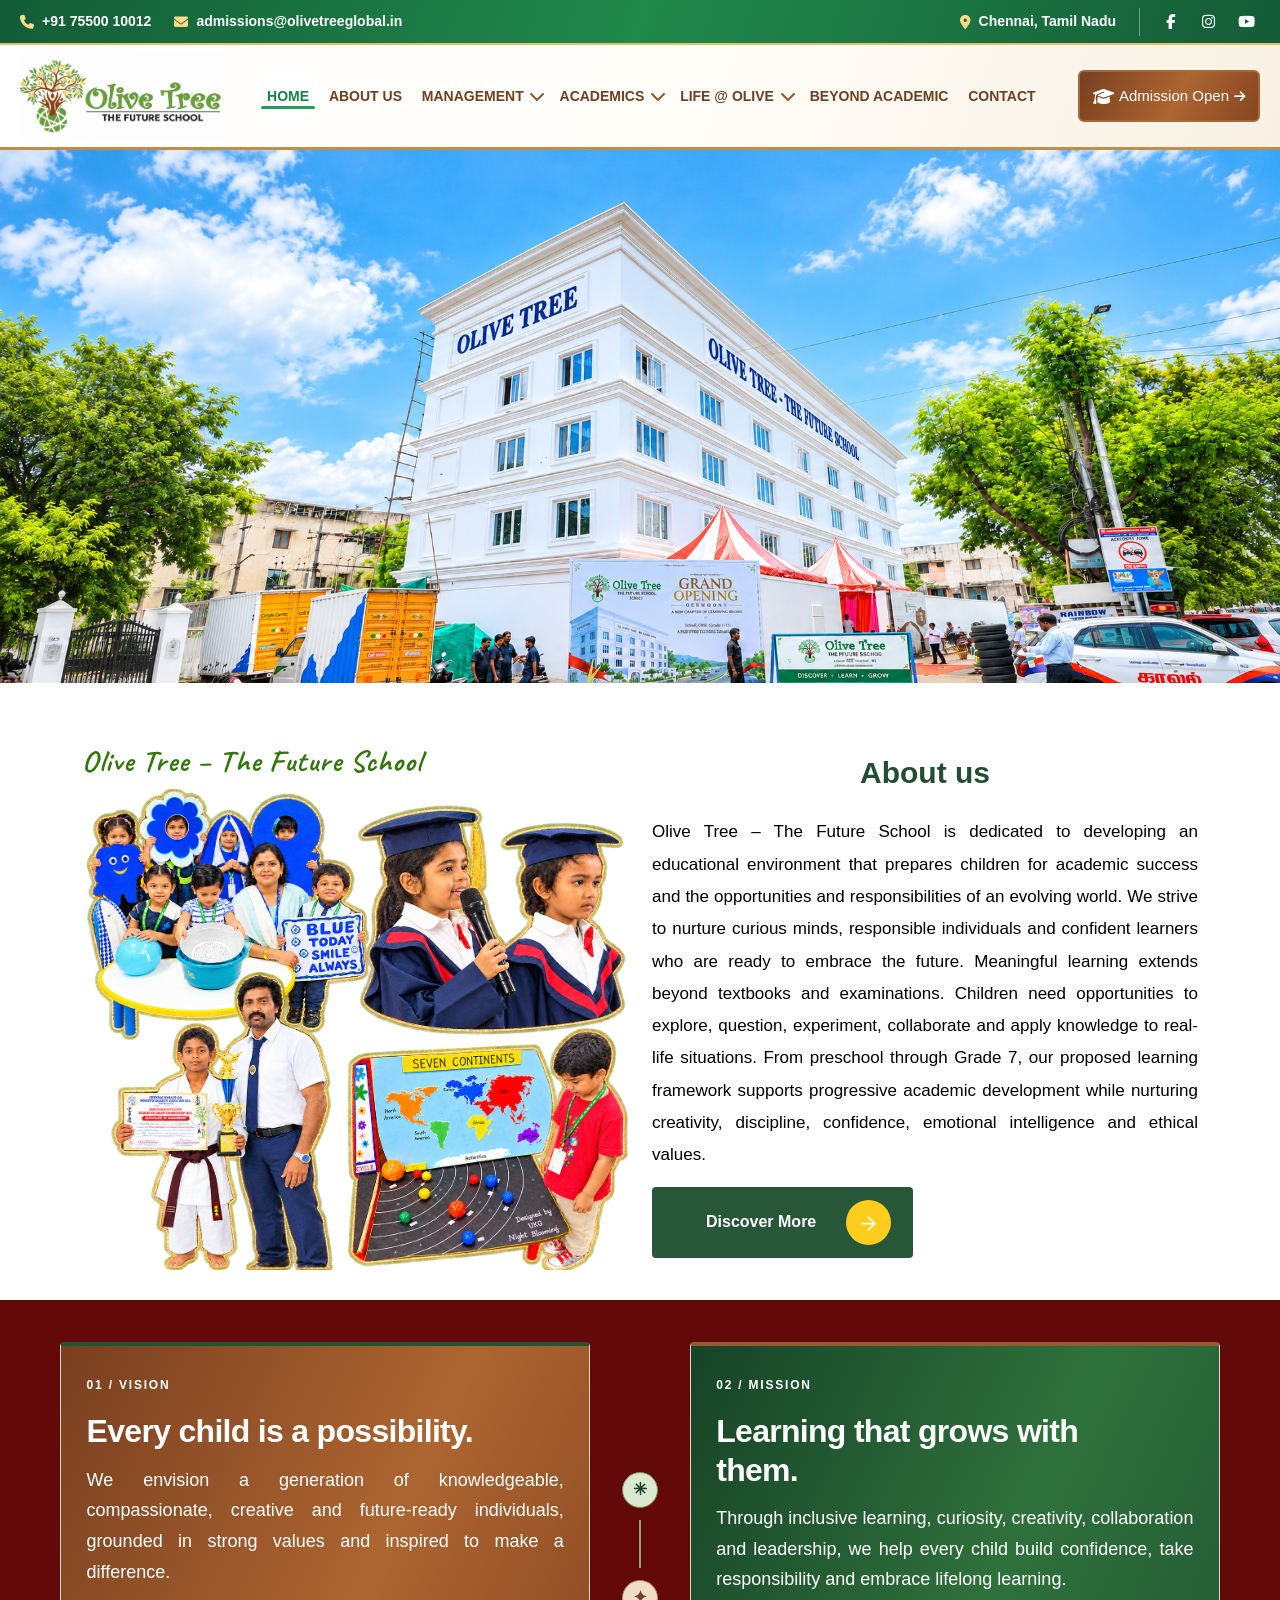
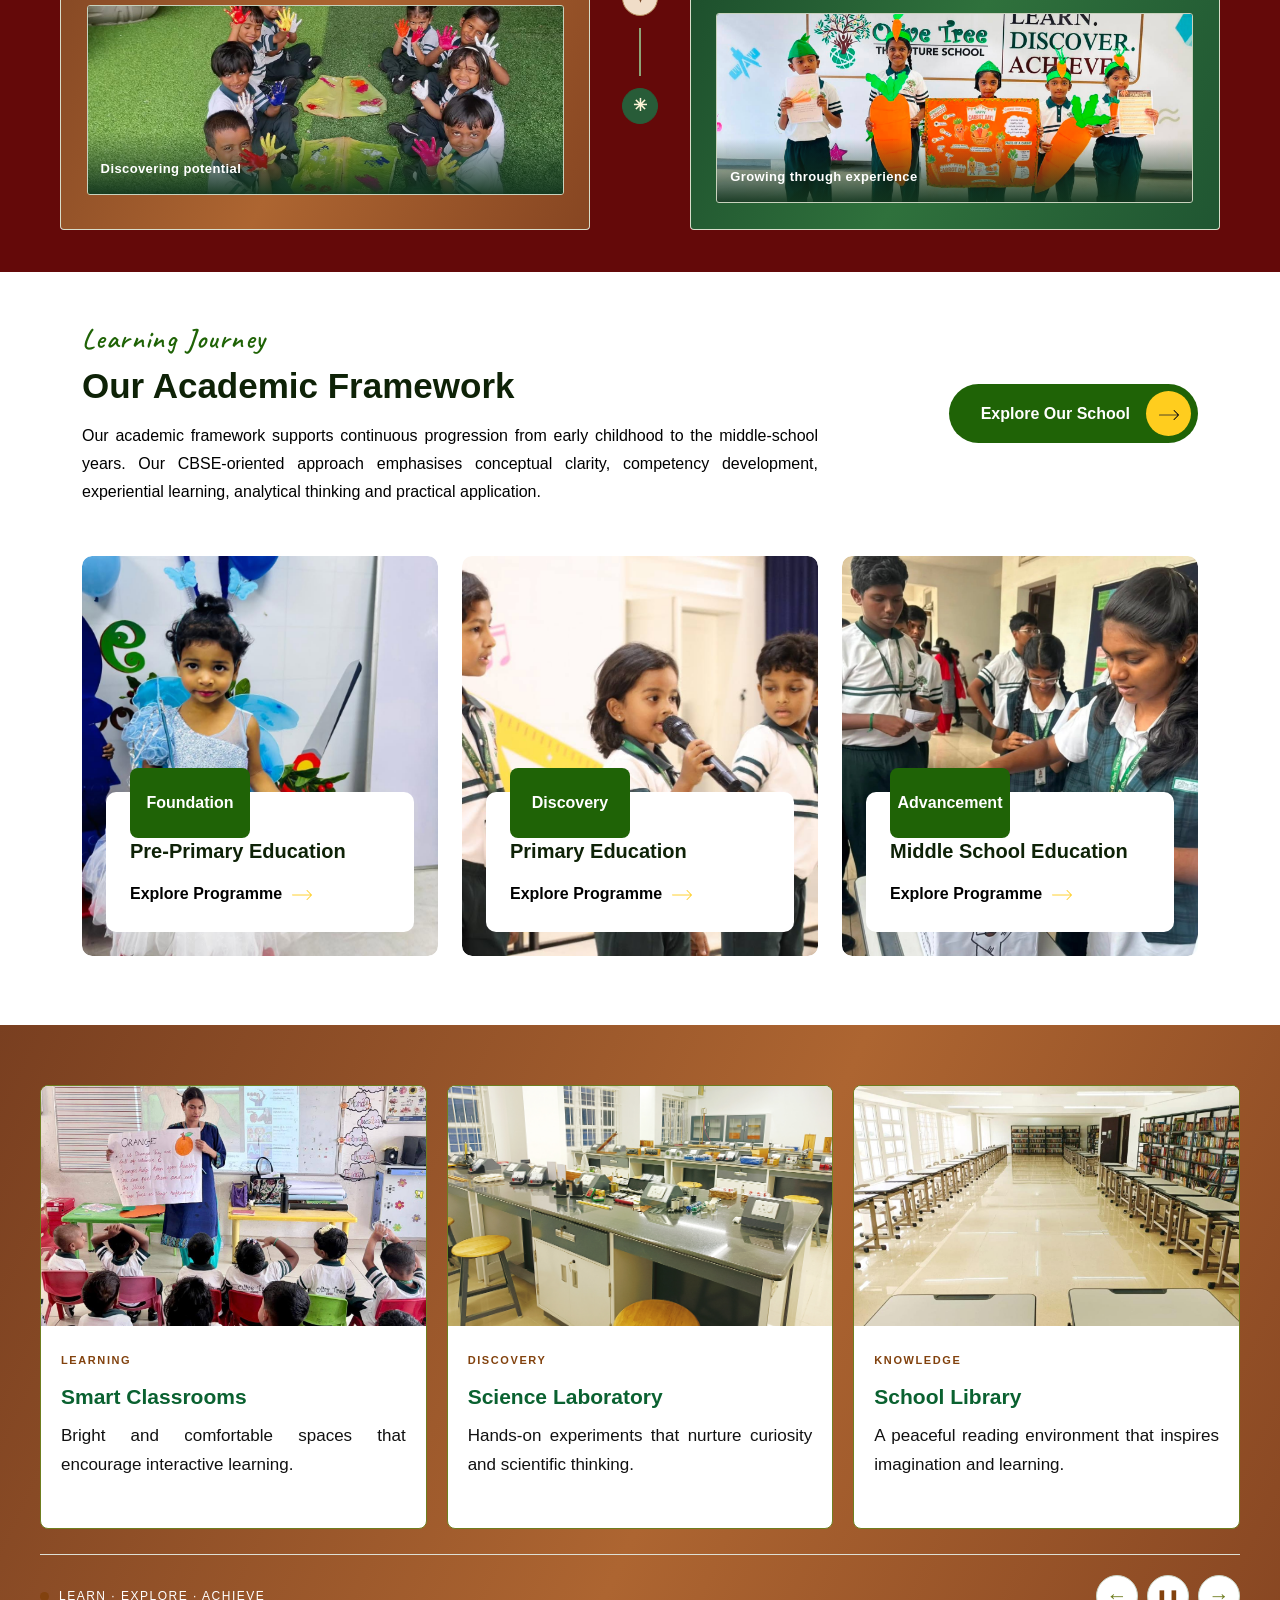
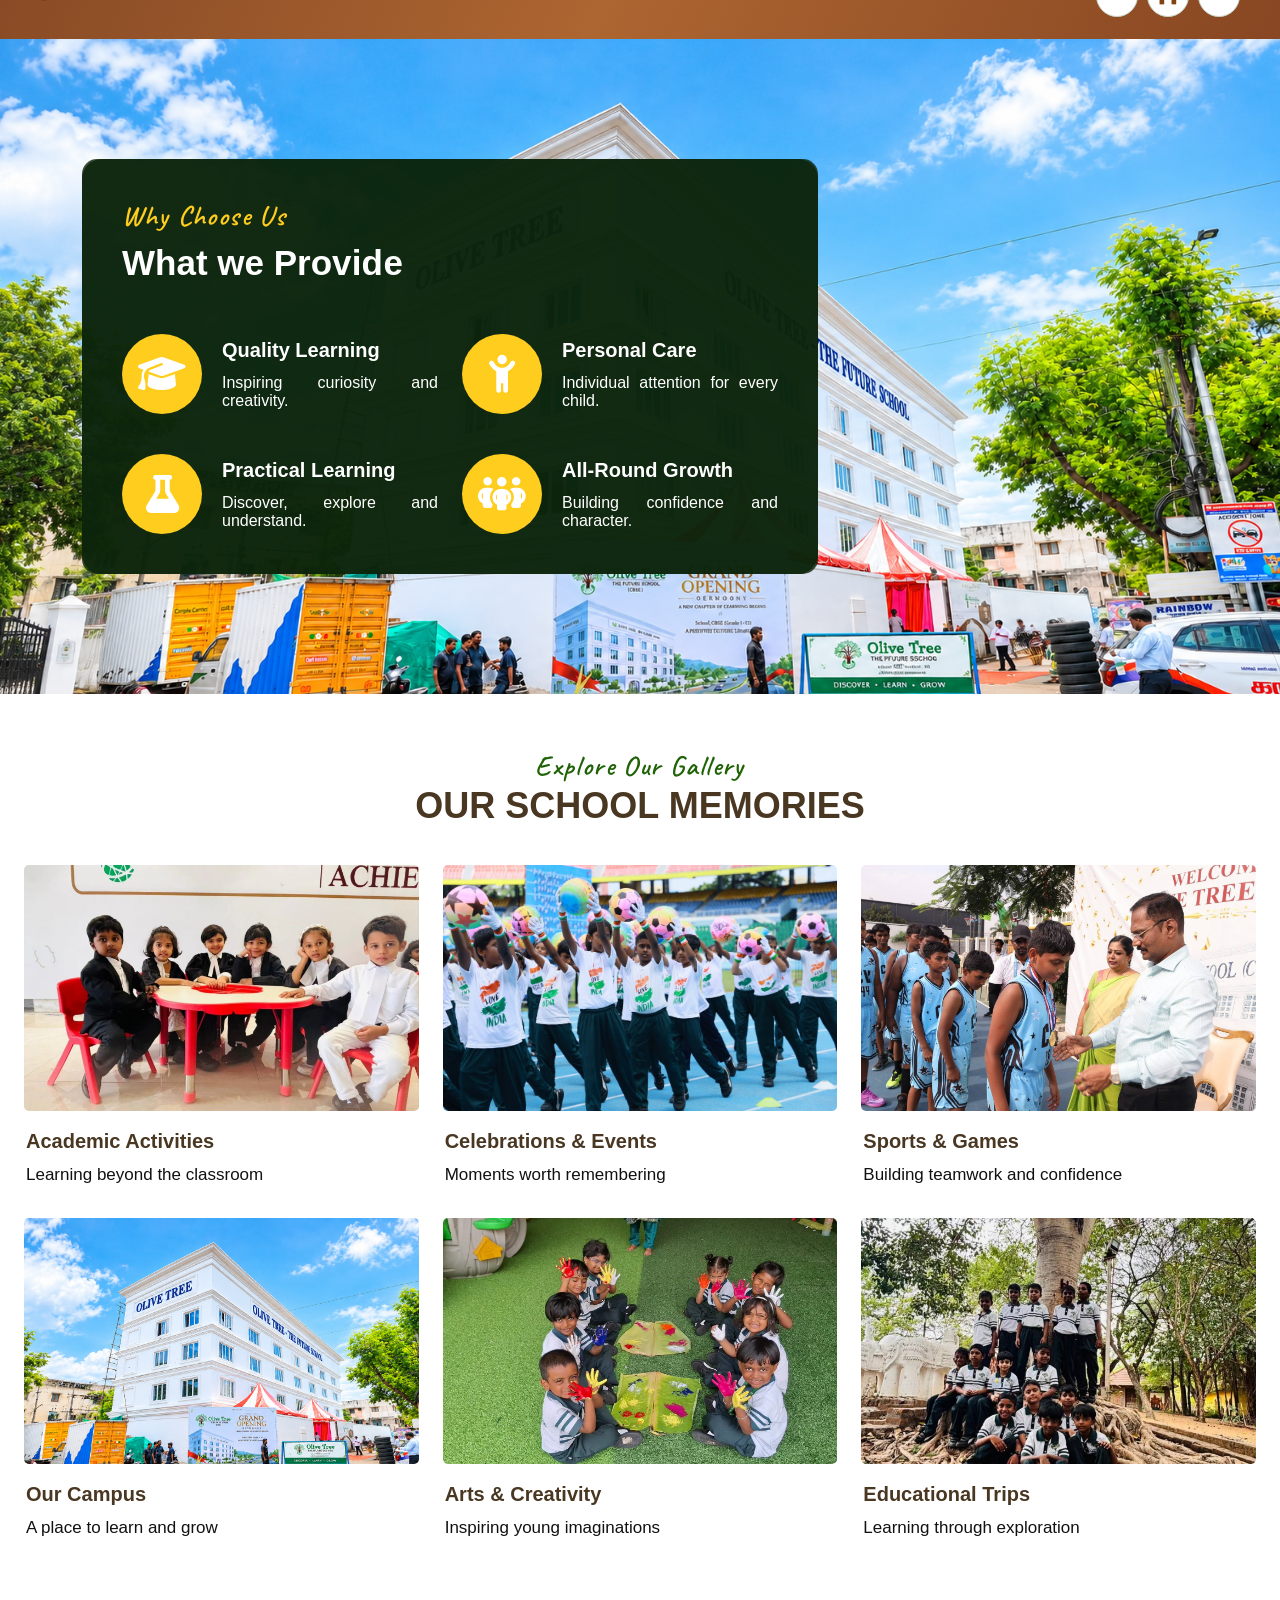
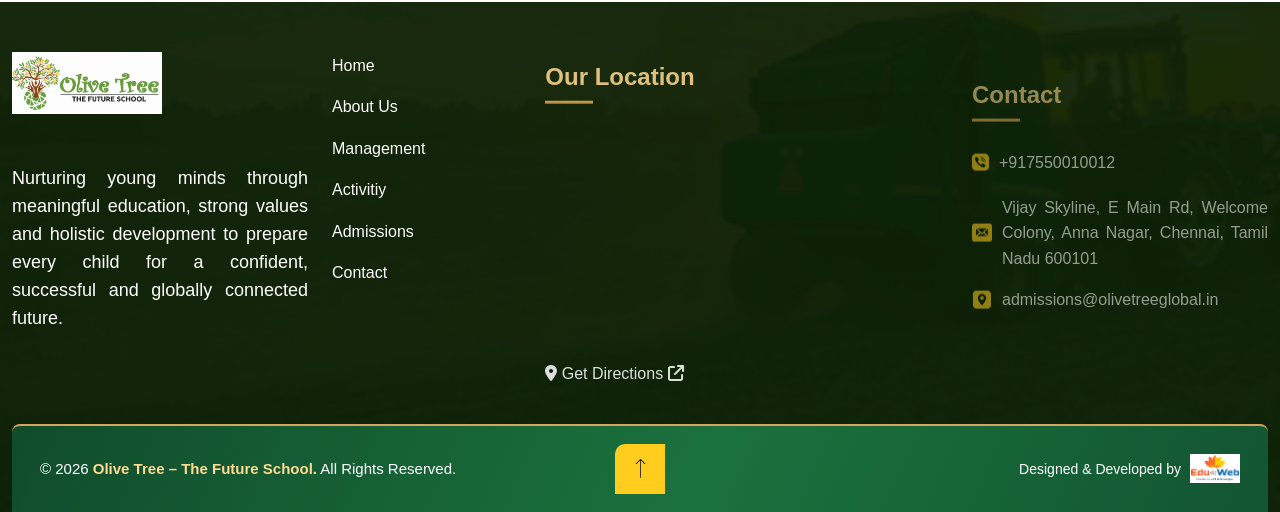
==== commit f702e634: "future" ====
--- a/index.html
+++ b/index.html
@@ -78,128 +78,135 @@
                 <!-- NAVIGATION -->
                 <nav class="ot-main-nav" id="otMainNav" aria-label="Main navigation">
 
-                    <ul class="ot-nav-list">
-
-                        <!-- HOME -->
-                        <li>
-                            <a href="index.html" class="ot-nav-link active" aria-current="page">
-                                HOME
-                            </a>
-                        </li>
-
-                        <!-- ABOUT US -->
-                        <li>
-                            <a href="about.html" class="ot-nav-link">
-                                ABOUT US
-                            </a>
-                        </li>
-
-                        <!-- MANAGEMENT -->
-                        <li class="ot-dropdown-parent">
-
-                            <div class="ot-nav-row">
-                                <a class="ot-nav-link">
-                                    MANAGEMENT
-                                </a>
-
-                                <button class="ot-submenu-toggle" type="button" aria-label="Toggle Management submenu"
-                                    aria-expanded="false">
-                                    <i class="fa-solid fa-chevron-down" aria-hidden="true"></i>
-                                </button>
-                            </div>
-
-                            <ul class="ot-submenu">
-                                <li>
-                                    <a href="chairman.html">Chairman's Message</a>
-                                </li>
-                                <li>
-                                    <a href="ceo.html">CEO's Message</a>
-                                </li>
-                                <li>
-                                    <a href="correspondent.html">Correspondent's Message</a>
-                                </li>
-                            </ul>
-
-                        </li>
-
-                        <!-- ACADEMICS -->
-                        <li class="ot-dropdown-parent">
-
-                            <div class="ot-nav-row">
-                                <a class="ot-nav-link">
-                                    ACADEMICS
-                                </a>
-
-                                <button class="ot-submenu-toggle" type="button" aria-label="Toggle Academics submenu"
-                                    aria-expanded="false">
-                                    <i class="fa-solid fa-chevron-down" aria-hidden="true"></i>
-                                </button>
-                            </div>
-
-                            <ul class="ot-submenu">
-                                <li>
-                                    <a href="pre-primary.html">Pre-Primary</a>
-                                </li>
-                                <li>
-                                    <a href="primary.html">Primary</a>
-                                </li>
-                                <li>
-                                    <a href="middle-school.html">Middle School</a>
-                                </li>
-
-                            </ul>
-
-                        </li>
-
-                        <!-- LIFE AT OLIVE -->
-                        <li class="ot-dropdown-parent">
-
-                            <div class="ot-nav-row">
-                                <a href="life-at-olive.html" class="ot-nav-link">
-                                    LIFE @ OLIVE
-                                </a>
-
-                                <button class="ot-submenu-toggle" type="button"
-                                    aria-label="Toggle Life at Olive submenu" aria-expanded="false">
-                                    <i class="fa-solid fa-chevron-down" aria-hidden="true"></i>
-                                </button>
-                            </div>
-
-                            <ul class="ot-submenu">
-                                <li>
-                                    <a href="student-development.html">
-                                        Student Development
-                                    </a>
-                                </li>
-                                <li>
-                                    <a href="beyond-academics.html">
-                                        Beyond Academics
-                                    </a>
-                                </li>
-                                <li>
-                                    <a href="parents-corner.html">
-                                        Parents' Corner
-                                    </a>
-                                </li>
-                            </ul>
-
-                        </li>
-
-                        <!-- GALLERY -->
-                        <li>
-                            <a href="gallery.html" class="ot-nav-link">
-                                GALLERY
-                            </a>
-                        </li>
-
-                        <!-- CONTACT -->
-                        <li>
-                            <a href="contact.html" class="ot-nav-link">
-                                CONTACT
-                            </a>
-                        </li>
-
-                    </ul>
+                   <ul class="ot-nav-list">
+
+        <!-- HOME -->
+        <li>
+            <a href="index.html" class="ot-nav-link active" aria-current="page">
+                HOME
+            </a>
+        </li>
+
+        <!-- ABOUT US -->
+        <li>
+            <a href="about.html" class="ot-nav-link">
+                ABOUT US
+            </a>
+        </li>
+
+        <!-- MANAGEMENT -->
+        <li class="ot-dropdown-parent">
+
+            <div class="ot-nav-row">
+                <a href="management.html" class="ot-nav-link">
+                    MANAGEMENT
+                </a>
+
+                <button
+                    class="ot-submenu-toggle"
+                    type="button"
+                    aria-label="Toggle Management submenu"
+                    aria-expanded="false"
+                >
+                    <i class="fa-solid fa-chevron-down" aria-hidden="true"></i>
+                </button>
+            </div>
+
+            <ul class="ot-submenu">
+                <li>
+                    <a href="chairman.html">Chairman's Message</a>
+                </li>
+                <li>
+                    <a href="ceo.html">CEO's Message</a>
+                </li>
+                <li>
+                    <a href="correspondent.html">Correspondent's Message</a>
+                </li>
+            </ul>
+
+        </li>
+
+        <!-- ACADEMICS -->
+        <li class="ot-dropdown-parent">
+
+            <div class="ot-nav-row">
+                <a href="academics.html" class="ot-nav-link">
+                    ACADEMICS
+                </a>
+
+                <button
+                    class="ot-submenu-toggle"
+                    type="button"
+                    aria-label="Toggle Academics submenu"
+                    aria-expanded="false"
+                >
+                    <i class="fa-solid fa-chevron-down" aria-hidden="true"></i>
+                </button>
+            </div>
+
+            <ul class="ot-submenu">
+                <li>
+                    <a href="pre-primary.html">Pre-Primary</a>
+                </li>
+                <li>
+                    <a href="primary.html">Primary</a>
+                </li>
+                <li>
+                    <a href="middle-school.html">Middle School</a>
+                </li>
+            
+            </ul>
+
+        </li>
+
+        <!-- LIFE AT OLIVE -->
+        <li class="ot-dropdown-parent">
+
+            <div class="ot-nav-row">
+                <a href="life-at-olive.html" class="ot-nav-link">
+                    LIFE @ OLIVE
+                </a>
+
+                <button
+                    class="ot-submenu-toggle"
+                    type="button"
+                    aria-label="Toggle Life at Olive submenu"
+                    aria-expanded="false"
+                >
+                    <i class="fa-solid fa-chevron-down" aria-hidden="true"></i>
+                </button>
+            </div>
+
+            <ul class="ot-submenu">
+                <li>
+                    <a href="student-development.html">
+                        Student Development
+                    </a>
+                </li>
+        
+                <li>
+                    <a href="parents-corner.html">
+                        Parents' Corner
+                    </a>
+                </li>
+            </ul>
+
+        </li>
+
+         <li>
+                    <a href="beyond-academics.html" class="ot-nav-link">
+                        BEYOND ACADEMIC
+                    </a>
+                </li>
+
+        <!-- CONTACT -->
+        <li>
+            <a href="contact.html" class="ot-nav-link">
+                CONTACT
+            </a>
+        </li>
+
+    </ul>
 
                 </nav>
                 <!-- RIGHT ACTIONS -->
